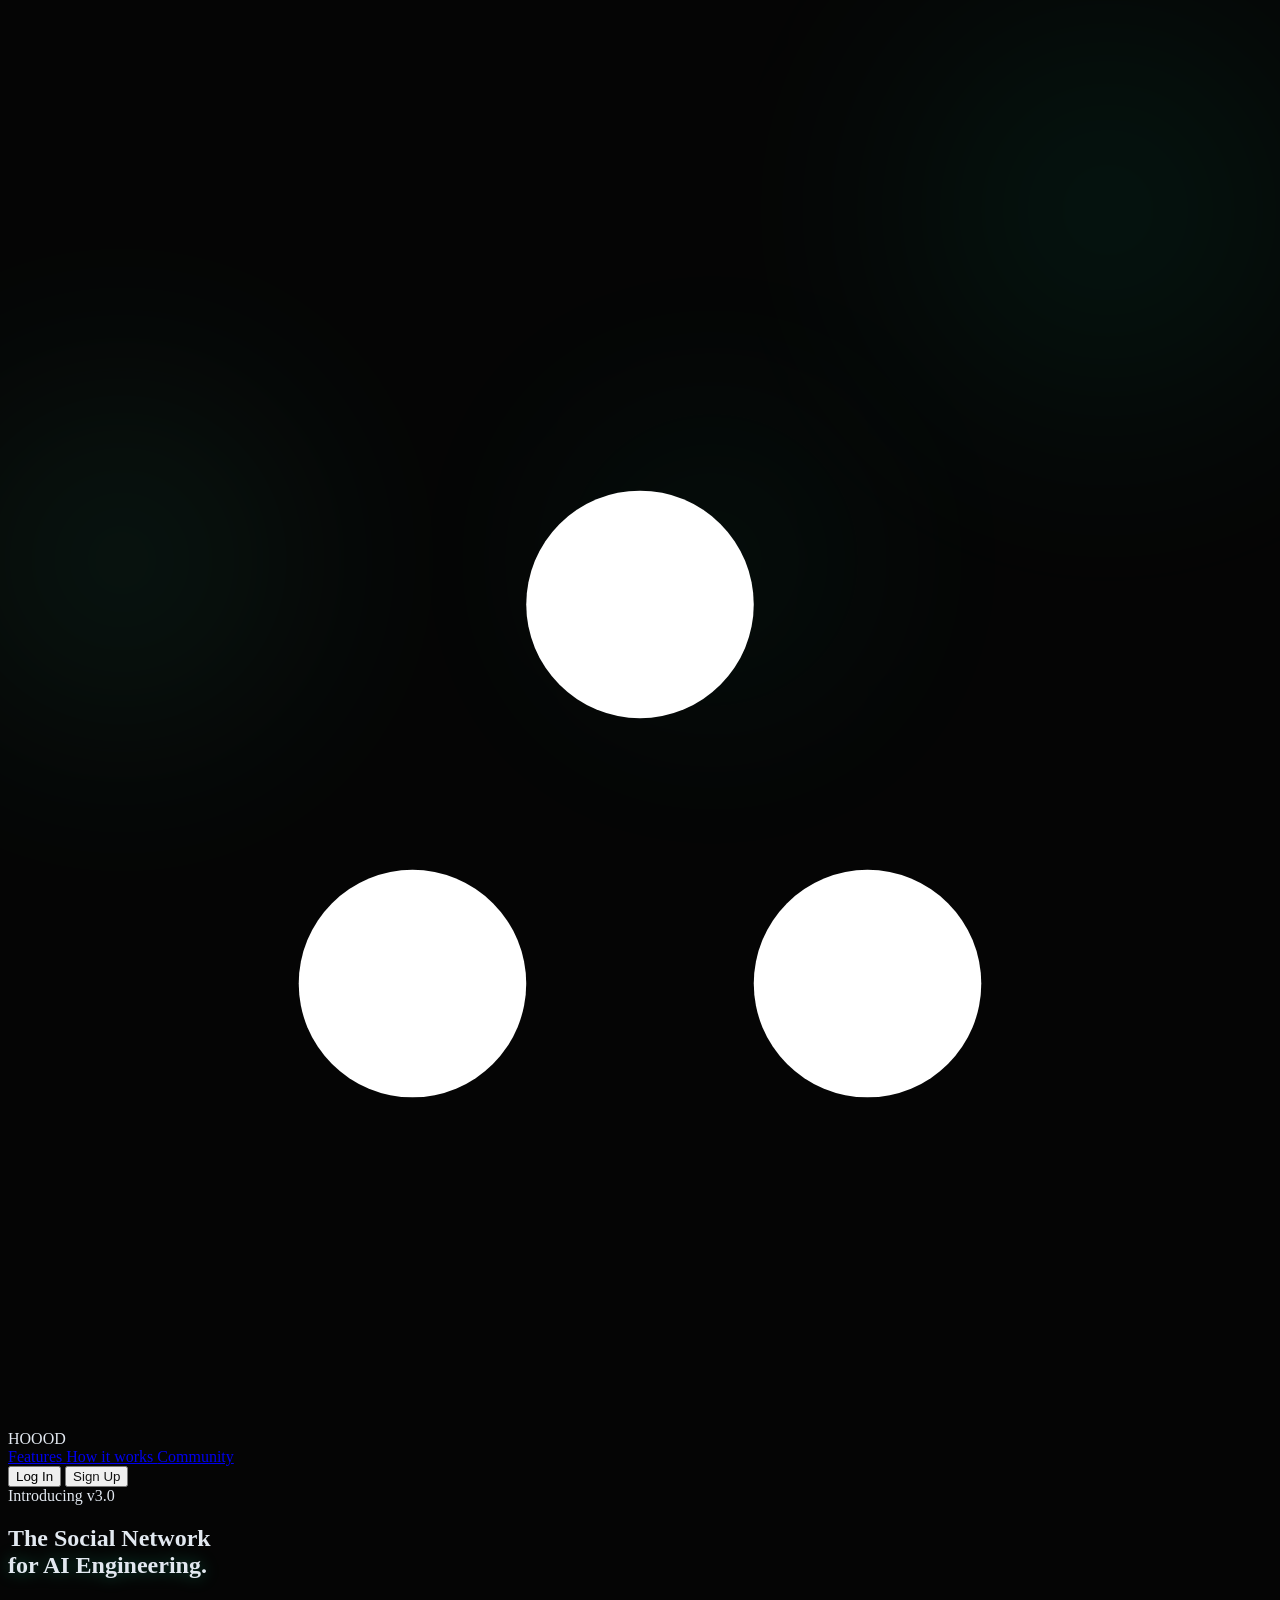
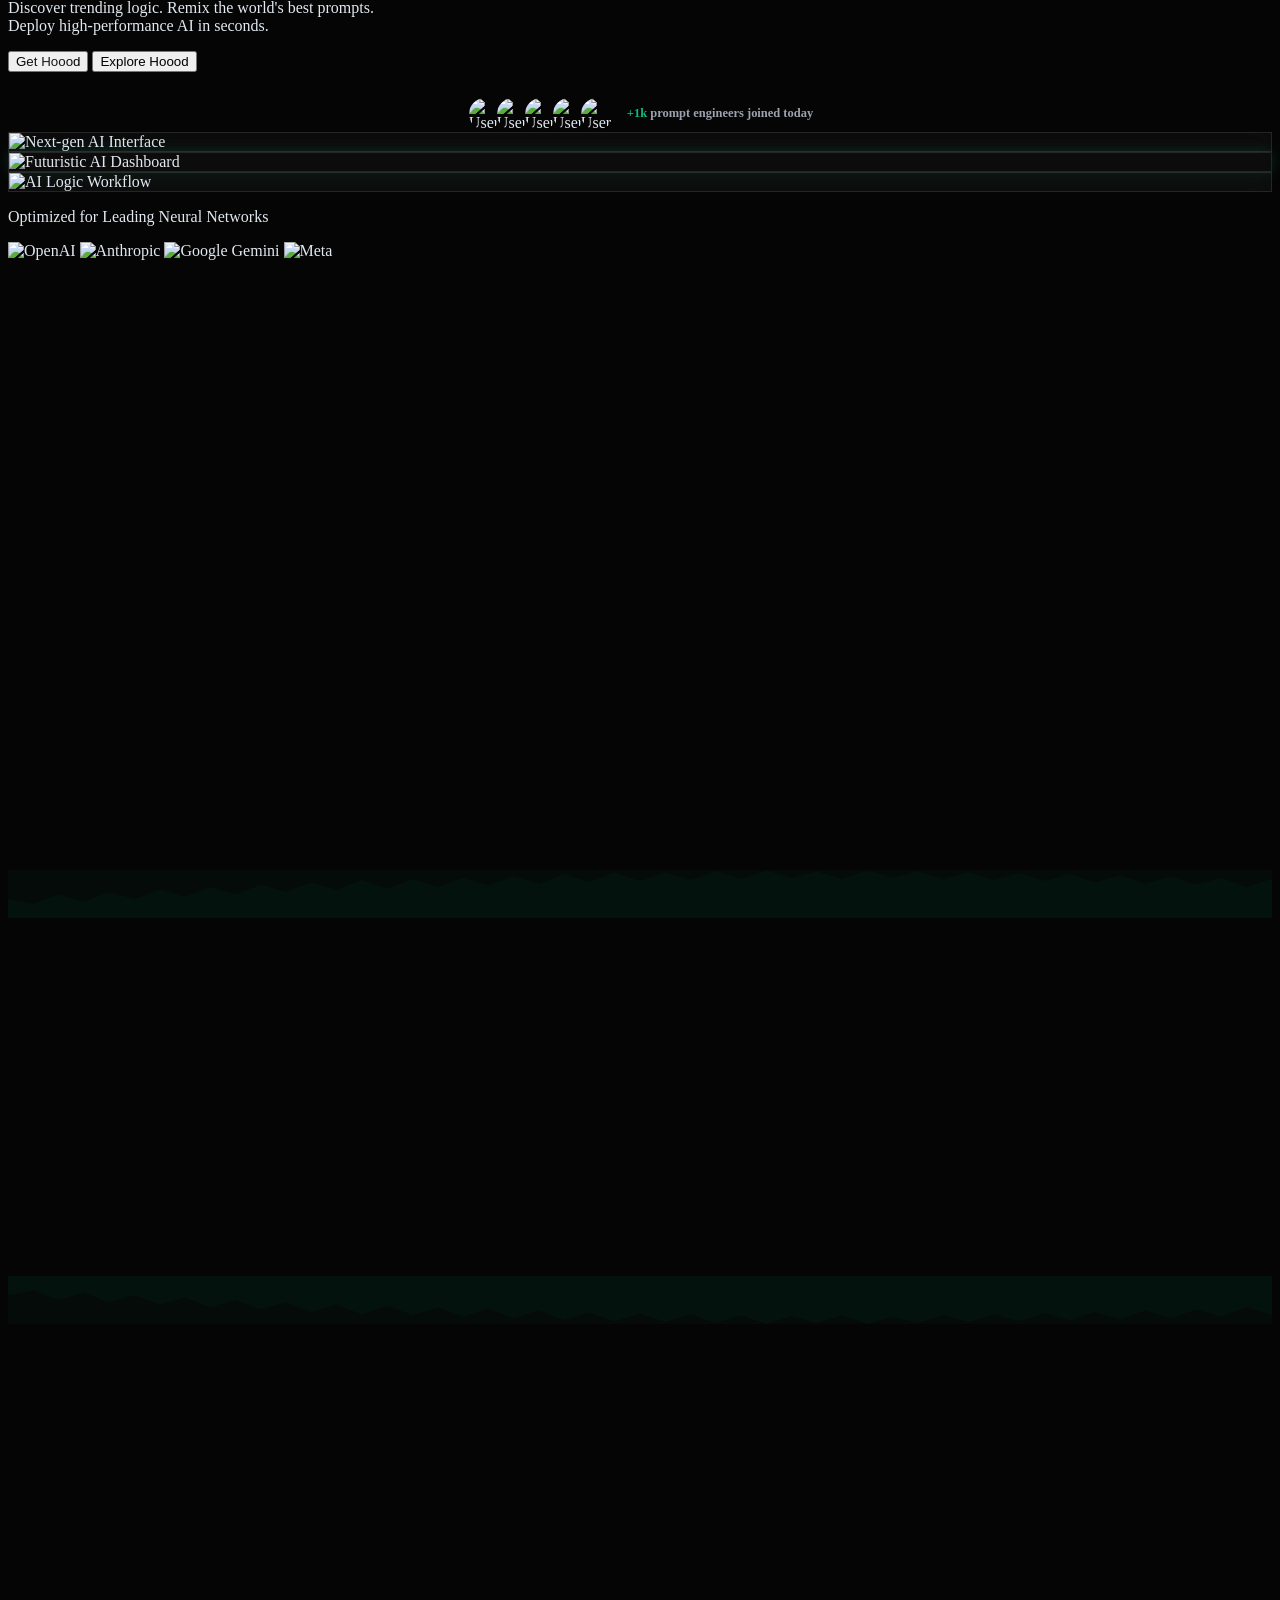
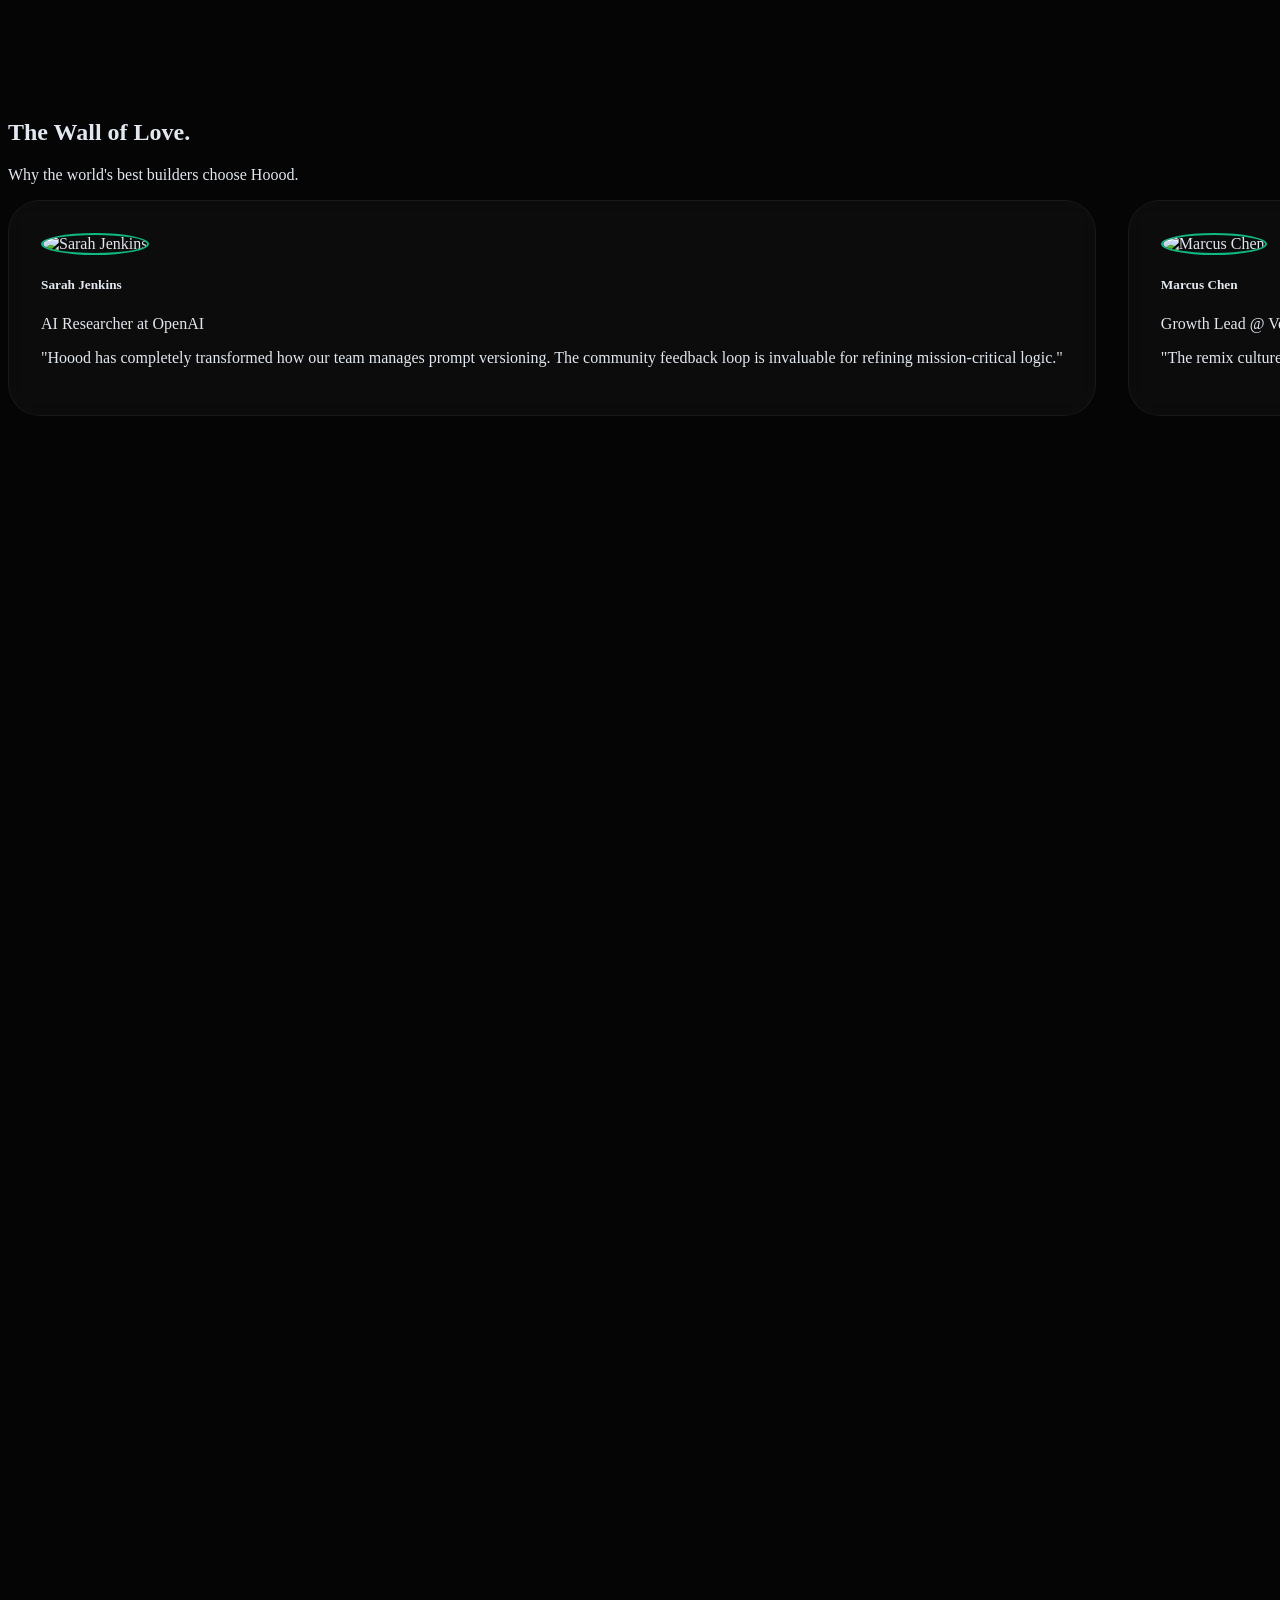
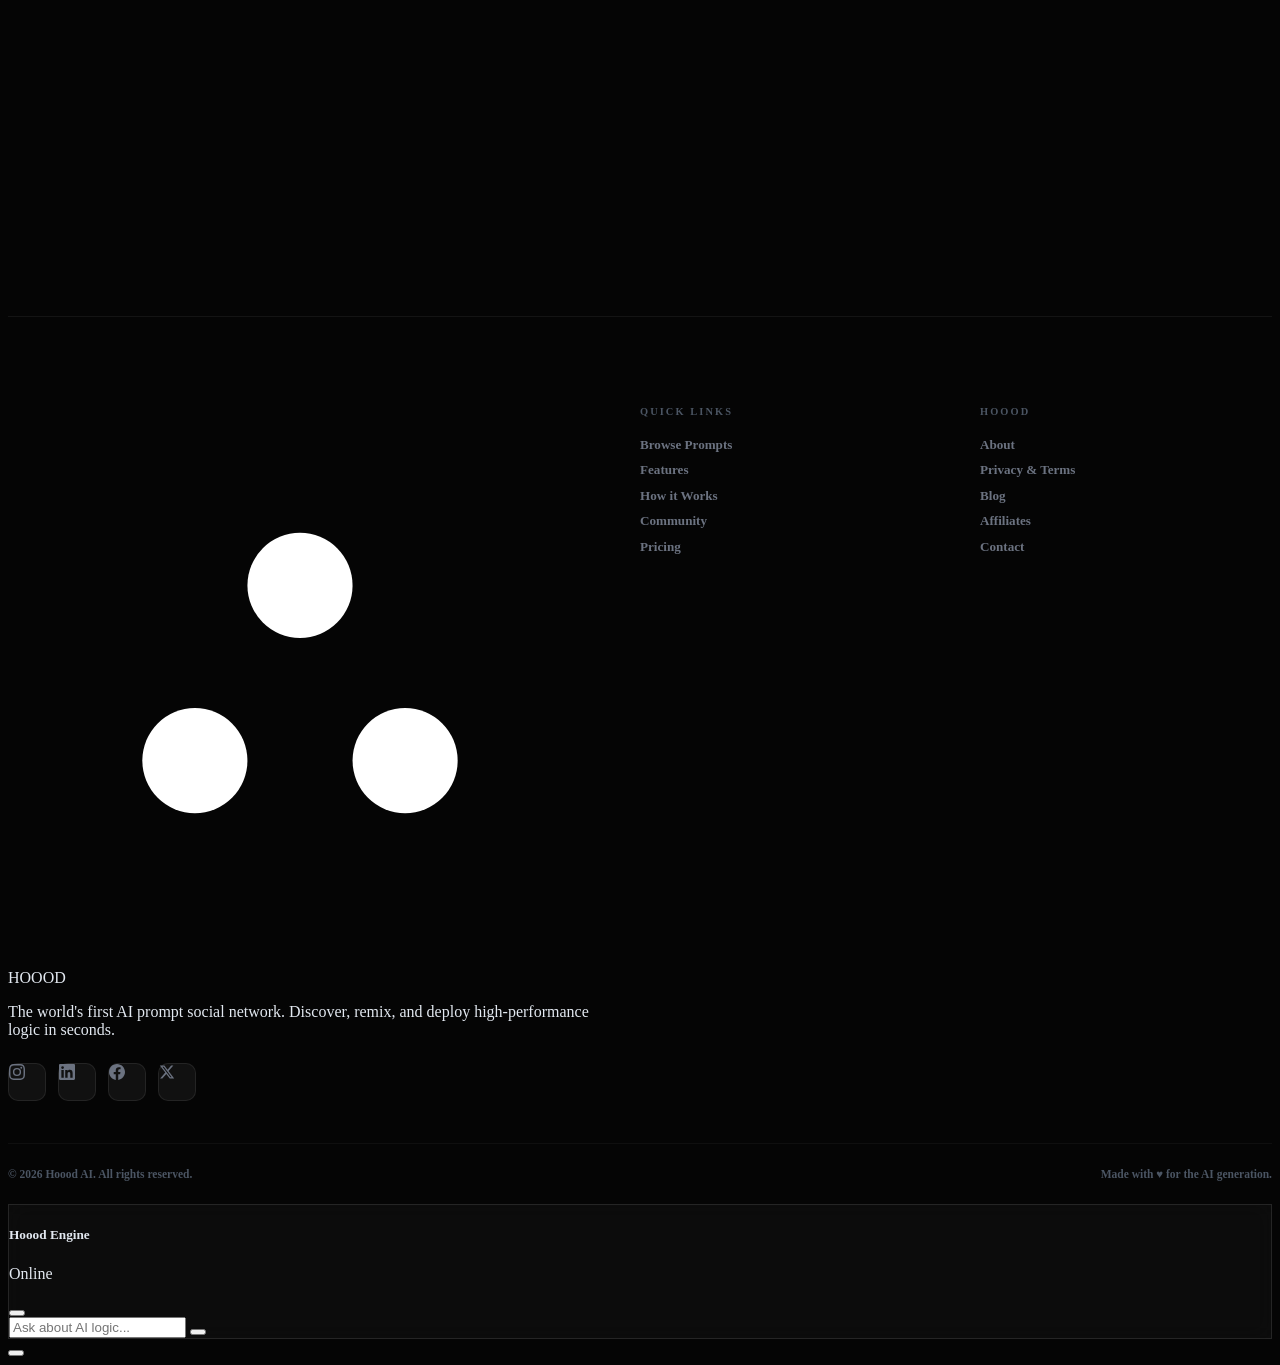
==== index.html @ ab8d0eac "Update Hoood landing page styles and layout" ====
<!DOCTYPE html>
<html lang="en">

<head>
    <meta charset="utf-8" />
    <meta content="width=device-width, initial-scale=1.0" name="viewport" />
    <title>Hoood | The Social Network for AI Prompts</title>
    <!-- SEO Meta Tags -->
    <meta name="description"
        content="Join the world's most intelligent social network for AI engineering. Discover, remix, and deploy high-performance prompts in seconds.">
    <meta name="keywords"
        content="AI, Prompt Engineering, Social Network, ChatGPT, Claude, Gemini, AI Prompts, Machine Learning">
    <meta name="author" content="Hoood AI">

    <!-- OpenGraph / Facebook -->
    <meta property="og:type" content="website">
    <meta property="og:url" content="https://hoood.ai/">
    <meta property="og:title" content="Hoood | The Social Network for AI Prompts">
    <meta property="og:description"
        content="Discover, remix, and deploy high-performance prompts in seconds. Join the elite circle of AI engineers.">
    <meta property="og:image"
        content="https://images.unsplash.com/photo-1639762681485-074b7f938ba0?auto=format&fit=crop&q=80&w=1200">

    <!-- Twitter -->
    <meta property="twitter:card" content="summary_large_image">
    <meta property="twitter:url" content="https://hoood.ai/">
    <meta property="twitter:title" content="Hoood | The Social Network for AI Prompts">
    <meta property="twitter:description"
        content="Discover, remix, and deploy high-performance prompts in seconds. Join the elite circle of AI engineers.">
    <meta property="twitter:image"
        content="https://images.unsplash.com/photo-1639762681485-074b7f938ba0?auto=format&fit=crop&q=80&w=1200">

    <!-- Tailwind CSS v3 CDN -->
    <script src="https://cdn.tailwindcss.com?plugins=forms,container-queries"></script>
    <script>
        tailwind.config = {
            theme: {
                extend: {
                    colors: {
                        brand: {
                            green: '#10b981', // More vibrant emerald green
                            light: '#f0fdf4',
                            dark: '#064e3b',
                            accent: '#34d399'
                        }
                    },
                    fontFamily: {
                        sans: ['Inter', 'sans-serif'],
                        display: ['Plus Jakarta Sans', 'sans-serif'],
                    },
                    animation: {
                        'fade-in-up': 'fadeInUp 0.8s ease-out forwards',
                        'float': 'float 6s ease-in-out infinite',
                        'scan': 'scan 3s linear infinite',
                    },
                    keyframes: {
                        fadeInUp: {
                            '0%': { opacity: '0', transform: 'translateY(20px)' },
                            '100%': { opacity: '1', transform: 'translateY(0)' },
                        },
                        float: {
                            '0%, 100%': { transform: 'translateY(0)' },
                            '50%': { transform: 'translateY(-20px)' },
                        },
                        scan: {
                            '0%': { top: '0%' },
                            '100%': { top: '100%' }
                        }
                    }
                }
            }
        }
    </script>

    <!-- Google Fonts -->
    <link rel="preconnect" href="https://fonts.googleapis.com">
    <link rel="preconnect" href="https://fonts.gstatic.com" crossorigin>
    <link
        href="https://fonts.googleapis.com/css2?family=Inter:wght@400;500;600&family=Plus+Jakarta+Sans:wght@700;800&display=swap"
        rel="stylesheet">

    <!-- Lucide Icons -->
    <script src="https://unpkg.com/lucide@latest"></script>

    <link rel="stylesheet" href="style.css">
</head>

<body class="bg-[#050505] text-gray-200 overflow-x-hidden selection:bg-brand-green/30">

    <!-- Neural Grid Background -->
    <canvas id="neural-grid" class="fixed top-0 left-0 w-full h-full -z-10 pointer-events-none opacity-40"></canvas>

    <!-- Aurora Atmosphere -->
    <div class="fixed top-0 left-0 w-full h-full -z-20 overflow-hidden pointer-events-none">
        <div class="blob blob-1"></div>
        <div class="blob blob-2"></div>
        <div class="blob blob-3"></div>
    </div>

    <!-- Scroll Progress -->
    <div id="scroll-progress" class="fixed top-0 left-0 h-1 bg-brand-green z-[100] transition-all duration-300 w-0">
    </div>

    <!-- Navigation -->
    <nav id="navbar" class="fixed top-0 w-full z-50 transition-all duration-500">
        <div class="max-w-7xl mx-auto px-6 h-20 flex items-center justify-between">
            <div class="flex items-center gap-3 group cursor-pointer">
                <div
                    class="w-11 h-11 bg-brand-green rounded-xl flex items-center justify-center shadow-lg shadow-brand-green/20 group-hover:scale-110 transition-all relative overflow-hidden">
                    <svg viewBox="0 0 100 100" class="w-full h-full p-2.5">
                        <rect width="100" height="100" rx="28" fill="transparent" />
                        <circle class="logo-dot dot-1" cx="50" cy="35" r="9" fill="white" />
                        <circle class="logo-dot dot-2" cx="32" cy="65" r="9" fill="white" />
                        <circle class="logo-dot dot-3" cx="68" cy="65" r="9" fill="white" />
                    </svg>
                </div>
                <span
                    class="font-black text-2xl tracking-tighter text-white font-display letter-spacing-[-0.05em] glitch-hover"
                    data-text="HOOOD">HOOOD</span>
            </div>

            <div class="hidden md:flex items-center gap-10 text-sm font-bold text-gray-400">
                <a class="hover:text-brand-green transition-all duration-300 relative group" href="#features">
                    Features
                    <span
                        class="absolute -bottom-1 left-1/2 -translate-x-1/2 w-0 h-0.5 bg-brand-green transition-all group-hover:w-full"></span>
                </a>
                <a class="hover:text-brand-green transition-all duration-300 relative group" href="#how-it-works">
                    How it works
                    <span
                        class="absolute -bottom-1 left-1/2 -translate-x-1/2 w-0 h-0.5 bg-brand-green transition-all group-hover:w-full"></span>
                </a>
                <a class="hover:text-brand-green transition-all duration-300 relative group" href="#audience">
                    Community
                    <span
                        class="absolute -bottom-1 left-1/2 -translate-x-1/2 w-0 h-0.5 bg-brand-green transition-all group-hover:w-full"></span>
                </a>
            </div>

            <div class="flex items-center gap-6">
                <button
                    class="hidden sm:block text-sm font-bold text-gray-300 hover:text-brand-green transition-colors">Log
                    In</button>
                <button aria-label="Sign Up for Hoood"
                    class="bg-brand-green text-white px-6 py-2.5 rounded-full text-xs font-black uppercase tracking-widest btn-premium hover:shadow-xl hover:shadow-brand-green/30 transition-all">
                    Sign Up
                </button>
            </div>
        </div>
    </nav>

    <main>
        <!-- Hero Section -->
        <section id="hero" class="relative pt-32 pb-20 lg:pt-48 lg:pb-32 overflow-hidden">
            <div class="max-w-6xl mx-auto px-6 text-center">
                <div
                    class="inline-flex items-center gap-2 px-5 py-2.5 rounded-full bg-brand-green/10 text-brand-green text-[10px] font-black uppercase tracking-[0.2em] mb-10 animate-fade-in-up border border-brand-green/20">
                    <span class="relative flex h-2 w-2">
                        <span
                            class="animate-ping absolute inline-flex h-full w-full rounded-full bg-brand-green opacity-75"></span>
                        <span class="relative inline-flex rounded-full h-2 w-2 bg-brand-green"></span>
                    </span>
                    Introducing v3.0
                </div>

                <h1
                    class="text-6xl md:text-[92px] font-black text-white mb-8 leading-[0.95] tracking-tighter font-display reveal-stagger">
                    The Social Network <br />
                    <span
                        class="text-transparent bg-clip-text bg-gradient-to-r from-brand-green via-emerald-400 to-brand-accent glow-text">for
                        AI Engineering.</span>
                </h1>

                <p class="text-gray-400 text-lg md:text-xl max-w-2xl mx-auto mb-12 leading-relaxed animate-fade-in-up font-medium"
                    style="animation-delay: 0.2s">
                    Discover trending logic. Remix the world's best prompts. <br class="hidden md:block" />
                    Deploy high-performance AI in seconds.
                </p>

                <div class="flex flex-col sm:flex-row items-center justify-center gap-5 animate-fade-in-up"
                    style="animation-delay: 0.3s">
                    <button
                        class="w-full sm:w-auto bg-brand-green text-white px-10 py-5 rounded-full text-lg font-black shadow-2xl shadow-brand-green/40 hover:bg-emerald-400 hover:-translate-y-1 transition-all btn-premium">
                        Get Hoood
                    </button>
                    <button
                        class="w-full sm:w-auto bg-white/5 backdrop-blur-md text-white border border-white/10 px-10 py-5 rounded-full text-lg font-black hover:bg-white/10 hover:-translate-y-1 transition-all">
                        Explore Hoood
                    </button>
                </div>

                <!-- Social Proof Strip -->
                <div class="social-proof-strip mb-20 animate-fade-in-up" style="animation-delay: 0.45s">
                    <div class="avatar-stack">
                        <img src="https://images.unsplash.com/photo-1570295999919-56ceb5ecca61?auto=format&fit=crop&q=80&w=80"
                            alt="User 1">
                        <img src="https://images.unsplash.com/photo-1607746882042-944635dfe10e?auto=format&fit=crop&q=80&w=80"
                            alt="User 2">
                        <img src="https://images.unsplash.com/photo-1580489944761-15a19d654956?auto=format&fit=crop&q=80&w=80"
                            alt="User 3">
                        <img src="https://images.unsplash.com/photo-1568602471122-7832951cc4c5?auto=format&fit=crop&q=80&w=80"
                            alt="User 4">
                        <img src="https://images.unsplash.com/photo-1472099645785-5658abf4ff4e?auto=format&fit=crop&q=80&w=80"
                            alt="User 5">
                    </div>
                    <span class="social-proof-text"><strong>+1k</strong> prompt engineers joined today</span>
                </div>

                <!-- Mockup Visuals -->
                <div class="relative mt-20 flex justify-center items-center gap-4 md:gap-16 animate-fade-in-up"
                    style="animation-delay: 0.4s">
                    <!-- Floating Phone 1 -->
                    <div class="absolute -top-10 -left-10 w-48 transform -rotate-12 animate-float"
                        style="animation-delay: 0.5s">
                        <div
                            class="p-2 bg-[#0a0a0a] rounded-[2.5rem] shadow-2xl border border-white/5 futuristic-card overflow-hidden">
                            <img alt="Next-gen AI Interface"
                                class="rounded-[2rem] w-full aspect-[9/19] object-cover opacity-90"
                                src="https://images.unsplash.com/photo-1607252650355-f7fd0460ccdb?auto=format&fit=crop&q=80&w=400" />
                        </div>
                    </div>

                    <!-- Center AI Interface -->
                    <div class="relative w-full aspect-square max-w-[500px] mx-auto group z-20">
                        <div
                            class="absolute -inset-10 bg-brand-green/10 rounded-full blur-[80px] group-hover:bg-brand-green/20 transition-all duration-700">
                        </div>
                        <div
                            class="relative h-full p-4 bg-[#0a0a0a] rounded-[4rem] shadow-2xl border-2 border-white/10 futuristic-card overflow-hidden glow-border">
                            <img alt="Futuristic AI Dashboard" class="w-full h-full object-cover rounded-[3.2rem]"
                                src="https://images.unsplash.com/photo-1677442135703-1787eea5ce01?auto=format&fit=crop&q=80&w=800" />
                            <!-- Scanning Line -->
                            <div
                                class="absolute top-0 left-0 w-full h-1 bg-brand-green/50 blur-sm animate-scan pointer-events-none">
                            </div>
                        </div>
                    </div>

                    <!-- Floating Phone 2 -->
                    <div class="absolute -bottom-10 -right-10 w-48 transform rotate-12 animate-float">
                        <div
                            class="p-2 bg-[#0a0a0a] rounded-[2.5rem] shadow-2xl border border-white/5 futuristic-card overflow-hidden">
                            <img alt="AI Logic Workflow"
                                class="rounded-[2rem] w-full aspect-[9/19] object-cover opacity-90"
                                src="https://images.unsplash.com/photo-1531297484001-80022131f5a1?auto=format&fit=crop&q=80&w=400" />
                        </div>
                    </div>
                </div>
            </div>
        </section>

        <!-- Supported Models Logo Strip -->
        <section class="py-12 border-y border-white/5 bg-white/[0.02] overflow-hidden">
            <div class="max-w-7xl mx-auto px-6">
                <p class="text-center text-gray-500 text-[10px] font-black uppercase tracking-[0.4em] mb-10">Optimized
                    for Leading Neural Networks</p>
                <div
                    class="flex flex-wrap justify-center items-center gap-12 md:gap-24 opacity-60 hover:opacity-100 transition-opacity duration-700">
                    <img src="https://upload.wikimedia.org/wikipedia/commons/4/4d/OpenAI_Logo.svg" alt="OpenAI"
                        class="h-6 brightness-0 invert">
                    <img src="https://upload.wikimedia.org/wikipedia/commons/7/7b/Anthropic_logo.svg" alt="Anthropic"
                        class="h-6 brightness-0 invert">
                    <img src="https://upload.wikimedia.org/wikipedia/commons/8/8a/Google_Gemini_logo.svg"
                        alt="Google Gemini" class="h-6 brightness-0 invert">
                    <img src="https://upload.wikimedia.org/wikipedia/commons/7/7b/Meta_Platforms_Inc._logo.svg"
                        alt="Meta" class="h-6 brightness-0 invert">
                </div>
            </div>
        </section>

        <!-- =====================================================
             A Better Way to Work with AI — RESTORED from Image 2
             ===================================================== -->
        <section class="better-way-section" id="better-way">
            <div class="max-w-7xl mx-auto px-6">
                <div class="grid grid-cols-1 lg:grid-cols-2 gap-16 items-center">
                    <!-- Left: Text -->
                    <div class="reveal">
                        <div
                            class="inline-block text-brand-green font-black uppercase tracking-[0.2em] text-[10px] mb-6 px-3 py-1 bg-brand-green/10 rounded-full border border-brand-green/20">
                            A Better Way
                        </div>
                        <h2
                            class="text-4xl md:text-5xl font-black text-white mb-8 leading-tight tracking-tighter font-display">
                            A Better Way to<br><span class="text-brand-green">Work with AI</span>
                        </h2>
                        <p class="text-gray-300 leading-relaxed text-lg mb-6 font-medium">
                            Hoood is a curated prompt library platform that's different under the hood. All prompts are
                            tested, structured, and immediately compatible with leading AI tools — so you get results
                            from day one.
                        </p>
                        <p class="text-gray-400 leading-relaxed text-base mb-8">
                            Bringing this together, Hoood pulls the best prompt structures and outputs together,
                            allowing you to hit the ground running. AI first. Outputs first. Works with ChatGPT, Claude
                            GPT and Gemini to give you unbelievable AI outputs.
                        </p>
                        <div class="flex items-center gap-4 flex-wrap">
                            <span class="inline-flex items-center gap-2 text-sm text-gray-400 font-semibold">
                                <span class="w-2 h-2 bg-brand-green rounded-full"></span> ChatGPT Compatible
                            </span>
                            <span class="inline-flex items-center gap-2 text-sm text-gray-400 font-semibold">
                                <span class="w-2 h-2 bg-brand-green rounded-full"></span> Claude Ready
                            </span>
                            <span class="inline-flex items-center gap-2 text-sm text-gray-400 font-semibold">
                                <span class="w-2 h-2 bg-brand-green rounded-full"></span> Gemini Optimised
                            </span>
                        </div>
                    </div>
                    <!-- Right: Phone Mockup Showcase -->
                    <div class="reveal phone-showcase justify-center">
                        <div class="phone-frame animate-float" style="animation-delay: 0.2s">
                            <img src="https://images.unsplash.com/photo-1607252650355-f7fd0460ccdb?auto=format&fit=crop&q=80&w=400"
                                alt="Hoood App Interface">
                        </div>
                        <div class="phone-frame phone-frame-large animate-float" style="animation-delay: 0s">
                            <img src="https://images.unsplash.com/photo-1677442135703-1787eea5ce01?auto=format&fit=crop&q=80&w=400"
                                alt="Hoood Prompt Feed">
                        </div>
                    </div>
                </div>
            </div>
        </section>

        <!-- =====================================================
             Designed for Flow — RESTORED from Image 2
             ===================================================== -->
        <section class="flow-section" id="flow">
            <div class="max-w-7xl mx-auto px-6">
                <div class="text-center mb-10 reveal">
                    <div
                        class="inline-block text-brand-green font-black uppercase tracking-[0.2em] text-[10px] mb-4 px-3 py-1 bg-brand-green/10 rounded-full border border-brand-green/20">
                        Three Simple Steps
                    </div>
                    <h2 class="text-4xl md:text-6xl font-black text-white tracking-tighter font-display">
                        Designed for <span class="text-brand-green">Flow</span>
                    </h2>
                </div>
                <!-- Torn paper top edge -->
                <div class="torn-divider"></div>
                <!-- 3-Column Step Grid -->
                <div class="flow-grid reveal">
                    <div class="flow-step">
                        <span class="flow-step-number">Step 1 – Discover</span>
                        <div class="flow-step-label">Start Here</div>
                        <h3 class="flow-step-title">Explore prompts</h3>
                        <p class="flow-step-desc">Find high-performance, ready-to-use AI prompts built by top creators.
                            Browse by use case, model, or trending category.</p>
                    </div>
                    <div class="flow-step">
                        <span class="flow-step-number">Step 2 – Entry</span>
                        <div class="flow-step-label">Make It Yours</div>
                        <h3 class="flow-step-title">Adapt with confidence</h3>
                        <p class="flow-step-desc">Prompt adapts through real world results. Already tested, so you can
                            adapt with confidence and get consistent, quality outputs.</p>
                    </div>
                    <div class="flow-step">
                        <span class="flow-step-number">Step 3 – Boost</span>
                        <div class="flow-step-label">Deploy Fast</div>
                        <h3 class="flow-step-title">Use Instantly</h3>
                        <p class="flow-step-desc">Paste into any AI and get results immediately. No setup, no trial and
                            error — just plug in and see the difference right away.</p>
                    </div>
                </div>
                <!-- Torn paper bottom edge -->
                <div class="torn-divider" style="transform: rotateX(180deg)"></div>
            </div>
        </section>


        <div class="bg-brand-green/5 border-b border-white/5 py-4 overflow-hidden relative">
            <div class="flex whitespace-nowrap animate-marquee" id="live-ticker">
                <!-- Ticker items will be injected by JS -->
            </div>
        </div>

        <!-- Interactive Terminal Showcase -->
        <section id="terminal-showcase" class="py-20 relative overflow-hidden">
            <div class="max-w-4xl mx-auto px-6">
                <div class="terminal-window reveal">
                    <div class="terminal-header">
                        <div class="terminal-dot bg-red-500/80"></div>
                        <div class="terminal-dot bg-yellow-500/80"></div>
                        <div class="terminal-dot bg-green-500/80"></div>
                        <span class="ml-4 text-[10px] uppercase tracking-widest text-gray-500 font-bold">hoood-engine
                            --v3.0</span>
                    </div>
                    <div class="terminal-body bg-[#0a0a0a]">
                        <div id="terminal-content">
                            <div class="mb-4">
                                <span class="prompt-text">hoood@logic:~$</span> <span class="text-white">fetch-trending
                                    --remix</span>
                            </div>
                            <div class="text-gray-400 mb-2">Analyzing global logic trends...</div>
                            <div class="text-brand-green mb-4">✓ Found: "Recursive Reasoner v4" (+84% efficiency)</div>
                            <div class="mb-4">
                                <span class="prompt-text">hoood@logic:~$</span> <span id="typing-text"
                                    class="text-white"></span><span class="typing-cursor"></span>
                            </div>
                        </div>
                    </div>
                </div>
                <div class="mt-12 text-center reveal">
                    <p class="text-gray-400 text-sm uppercase tracking-[0.3em] font-black">Real-time Prompt Engineering
                    </p>
                </div>
            </div>
        </section>

        <!-- Trending Prompts Section (Scroll Stack) -->
        <section id="trending-prompts" class="py-32 relative">
            <div class="max-w-7xl mx-auto px-6">
                <div class="mb-24 reveal text-center">
                    <div
                        class="inline-flex items-center gap-2 px-3 py-1 rounded-full bg-brand-green/10 text-brand-green text-[10px] font-black uppercase tracking-widest mb-6 border border-brand-green/20">
                        Live Library
                    </div>
                    <h2 class="text-4xl md:text-7xl font-black text-white leading-tight tracking-tighter font-display">
                        Trending <span class="text-brand-green">Logic.</span>
                    </h2>
                </div>

                <div class="scroll-stack-container relative">
                    <!-- Prompt Card 1 -->
                    <div class="scroll-stack-card futuristic-card reveal">
                        <div class="flex justify-between items-start mb-6">
                            <span class="prompt-tag">Reasoning</span>
                            <div class="flex items-center gap-1 text-gray-500 font-bold text-[10px]">
                                <i data-lucide="heart" class="w-3 h-3 text-red-500 fill-red-500"></i> 2.4k
                            </div>
                        </div>
                        <h4 class="text-2xl font-bold text-white mb-4">Recursive Thinker v4</h4>
                        <p class="text-gray-400 text-lg leading-relaxed mb-8 italic">"Chain-of-thought architecture
                            optimized for complex coding challenges and system design..."</p>
                        <div class="flex items-center gap-3 pt-6 border-t border-white/5">
                            <img src="https://images.unsplash.com/photo-1568602471122-7832951cc4c5?auto=format&fit=crop&q=80&w=150"
                                alt="@arch-vision" class="w-10 h-10 rounded-full border border-white/10 object-cover">
                            <div>
                                <p class="text-white text-xs font-black uppercase">@arch-vision</p>
                                <p class="text-gray-600 text-[10px]">Senior Prompt Engineer</p>
                            </div>
                        </div>
                    </div>

                    <!-- Prompt Card 2 -->
                    <div class="scroll-stack-card futuristic-card reveal">
                        <div class="flex justify-between items-start mb-6">
                            <span class="prompt-tag">Creative</span>
                            <div class="flex items-center gap-1 text-gray-500 font-bold text-[10px]">
                                <i data-lucide="heart" class="w-3 h-3"></i> 1.8k
                            </div>
                        </div>
                        <h4 class="text-2xl font-bold text-white mb-4">World Builder Pro</h4>
                        <p class="text-gray-400 text-lg leading-relaxed mb-8 italic">"Framework for deep narrative
                            generation with consistent character arcs and lore..."</p>
                        <div class="flex items-center gap-3 pt-6 border-t border-white/5">
                            <img src="https://images.unsplash.com/photo-1544005313-94ddf0286df2?auto=format&fit=crop&q=80&w=150"
                                alt="@nova-dust" class="w-10 h-10 rounded-full border border-white/10 object-cover">
                            <div>
                                <p class="text-white text-xs font-black uppercase">@nova-dust</p>
                                <p class="text-gray-600 text-[10px]">Content Creator</p>
                            </div>
                        </div>
                    </div>

                    <!-- Prompt Card 3 -->
                    <div class="scroll-stack-card futuristic-card reveal">
                        <div class="flex justify-between items-start mb-6">
                            <span class="prompt-tag">Efficiency</span>
                            <div class="flex items-center gap-1 text-gray-500 font-bold text-[10px]">
                                <i data-lucide="heart" class="w-3 h-3"></i> 3.1k
                            </div>
                        </div>
                        <h4 class="text-2xl font-bold text-white mb-4">Python Optimizer</h4>
                        <p class="text-gray-400 text-lg leading-relaxed mb-8 italic">"Analyzes legacy Python code and
                            suggests refactors with O(n) complexity focus..."</p>
                        <div class="flex items-center gap-3 pt-6 border-t border-white/5">
                            <img src="https://images.unsplash.com/photo-1507003211169-0a1dd7228f2d?auto=format&fit=crop&q=80&w=150"
                                alt="@debug-demon" class="w-10 h-10 rounded-full border border-white/10 object-cover">
                            <div>
                                <p class="text-white text-xs font-black uppercase">@debug-demon</p>
                                <p class="text-gray-600 text-[10px]">Staff Engineer</p>
                            </div>
                        </div>
                    </div>
                </div>
            </div>
        </section>

        <!-- Value Prop -->
        <section id="value-prop" class="py-32 bg-transparent overflow-hidden">
            <div class="max-w-7xl mx-auto px-6">
                <div class="grid grid-cols-1 lg:grid-cols-2 items-center gap-24">
                    <div class="reveal">
                        <div
                            class="inline-block text-brand-green font-black uppercase tracking-[0.2em] text-[10px] mb-6 px-3 py-1 bg-brand-green/10 rounded-full border border-brand-green/20">
                            What
                            is Hoood</div>
                        <h2
                            class="text-4xl md:text-6xl font-black text-white mb-8 leading-[1.1] tracking-tighter font-display">
                            The Easiest way to <br /> <span class="text-brand-green">use AI.</span></h2>
                        <p class="text-gray-300 leading-relaxed text-xl mb-8 font-medium">
                            "Hoood is a simple library of high-quality prompts that work instantly. We've done the
                            testing so you don't have to."
                        </p>
                        <p class="text-gray-400 leading-relaxed text-lg">
                            It removes the difficulty of starting from a blank screen by offering ready-made prompts
                            that already work with tools like ChatGPT, Claude, and Gemini.
                        </p>
                    </div>

                    <div class="relative reveal">
                        <div
                            class="aspect-square bg-white/5 rounded-[4rem] border border-white/10 flex items-center justify-center overflow-hidden futuristic-card shadow-2xl">
                            <!-- Animated Pattern -->
                            <div class="absolute inset-0 opacity-10"
                                style="background-image: radial-gradient(#10b981 1.5px, transparent 0); background-size: 32px 32px;">
                            </div>

                            <div class="relative w-full h-full p-4">
                                <img src="https://images.unsplash.com/photo-1676299081847-824916de030a?auto=format&fit=crop&q=80&w=800"
                                    alt="Futuristic AI Interface"
                                    class="w-full h-full object-cover rounded-[2.5rem] opacity-80 shadow-2xl">
                                <div
                                    class="absolute inset-0 bg-brand-green/10 rounded-[2.5rem] mix-blend-overlay pointer-events-none">
                                </div>
                            </div>
                        </div>

                        <!-- Floating Cards for Depth -->
                        <div
                            class="absolute -top-10 -right-10 w-48 h-48 bg-[#0a0a0a] shadow-2xl rounded-3xl p-6 border border-white/10 hidden md:block animate-float futuristic-card">
                            <div class="w-full h-2.5 bg-white/5 rounded-full mb-4"></div>
                            <div class="w-3/4 h-2.5 bg-white/5 rounded-full mb-4"></div>
                            <div class="w-1/2 h-2.5 bg-brand-green/30 rounded-full"></div>
                        </div>
                    </div>
                </div>
            </div>
        </section>

        <!-- How It Works (Animated Stepper) -->
        <section id="how-it-works" class="py-32 bg-transparent relative">
            <div class="max-w-5xl mx-auto px-6">
                <div class="text-center mb-16 reveal">
                    <h2 class="text-4xl md:text-6xl font-black text-white mb-6 font-display">How it works</h2>
                    <p class="text-gray-400 text-xl font-medium">Three simple steps to better AI results.</p>
                </div>

                <div class="stepper-wrapper reveal">
                    <!-- Step Indicators -->
                    <div class="stepper-indicators mb-12 flex justify-between relative">
                        <div class="stepper-line">
                            <div class="stepper-line-fill"></div>
                        </div>
                        <div class="step-indicator active" data-step="0" role="button" aria-label="Step 1: Discover">
                            <div class="step-dot"></div>
                            <span class="step-label">Discover</span>
                        </div>
                        <div class="step-indicator" data-step="1" role="button" aria-label="Step 2: Remix">
                            <div class="step-dot"></div>
                            <span class="step-label">Remix</span>
                        </div>
                        <div class="step-indicator" data-step="2" role="button" aria-label="Step 3: Deploy">
                            <div class="step-dot"></div>
                            <span class="step-label">Deploy</span>
                        </div>
                    </div>

                    <!-- Step Content -->
                    <div class="stepper-content-outer">
                        <div class="stepper-content-inner" id="stepper-track">
                            <!-- Step 1 Content -->
                            <div class="step-pane active" data-step="0">
                                <div class="grid grid-cols-1 md:grid-cols-2 gap-12 items-center">
                                    <div class="text-left">
                                        <h3 class="text-3xl font-black mb-6 text-white">Find Master Logic</h3>
                                        <p class="text-gray-400 text-lg leading-relaxed mb-8">
                                            Find high-performance prompts from a global network of AI engineers and
                                            creators.
                                            Browse by model, use case, or popularity.
                                        </p>
                                        <ul class="space-y-4 text-gray-300">
                                            <li class="flex items-center gap-3">
                                                <i data-lucide="check-circle" class="w-5 h-5 text-brand-green"></i>
                                                Verified prompt performance
                                            </li>
                                            <li class="flex items-center gap-3">
                                                <i data-lucide="check-circle" class="w-5 h-5 text-brand-green"></i>
                                                Cross-model optimization
                                            </li>
                                        </ul>
                                    </div>
                                    <div class="relative group cursor-pointer" onclick="openFolder()" role="button"
                                        aria-label="Open Interactive Logic Folder">
                                        <!-- Interactive Folder Component Placeholder -->
                                        <div class="folder-component" id="main-folder">
                                            <div class="folder-back"></div>
                                            <div class="folder-papers">
                                                <div class="folder-paper paper-3"><code>// prompt v1.0</code></div>
                                                <div class="folder-paper paper-2"><code>// logic v2.1</code></div>
                                                <div class="folder-paper paper-1"><code>// final v3.0</code></div>
                                            </div>
                                            <div class="folder-front">
                                                <div class="folder-label">LOGIC_REPO</div>
                                            </div>
                                        </div>
                                    </div>
                                </div>
                            </div>

                            <!-- Step 2 Content -->
                            <div class="step-pane" data-step="1">
                                <div class="grid grid-cols-1 md:grid-cols-2 gap-12 items-center">
                                    <div class="text-left">
                                        <h3 class="text-3xl font-black mb-6 text-white">Iterate & Improve</h3>
                                        <p class="text-gray-400 text-lg leading-relaxed mb-8">
                                            Build on existing logic. Iterate, improve, and share your optimized versions
                                            seamlessly.
                                            Our visual editor makes logic branching intuitive.
                                        </p>
                                        <div
                                            class="p-6 bg-white/5 rounded-2xl border border-white/10 font-mono text-xs text-brand-green">
                                            <div class="flex items-center gap-2 mb-2">
                                                <span class="w-2 h-2 rounded-full bg-yellow-500"></span>
                                                <span>branching from @arch-vision/recursive-thinker</span>
                                            </div>
                                            <div class="pl-4 border-l border-white/10">
                                                &gt; git remix --target core --optimization speed<br>
                                                &gt; analyzing neural connections...<br>
                                                &gt; performance boost: +24% detected
                                            </div>
                                        </div>
                                    </div>
                                    <div
                                        class="aspect-video bg-[#0a0a0a] rounded-[2rem] glow-border overflow-hidden relative">
                                        <img src="https://images.unsplash.com/photo-1555066931-4365d14bab8c?auto=format&fit=crop&q=80&w=400"
                                            alt="Remix" class="w-full h-full object-cover opacity-60">
                                        <div class="absolute inset-0 flex items-center justify-center">
                                            <div
                                                class="w-20 h-20 bg-brand-green/20 rounded-full flex items-center justify-center backdrop-blur-md border border-brand-green/50 animate-pulse">
                                                <i data-lucide="git-branch" class="w-8 h-8 text-brand-green"></i>
                                            </div>
                                        </div>
                                    </div>
                                </div>
                            </div>

                            <!-- Step 3 Content -->
                            <div class="step-pane" data-step="2">
                                <div class="grid grid-cols-1 md:grid-cols-2 gap-12 items-center">
                                    <div class="text-left">
                                        <h3 class="text-3xl font-black mb-6 text-white">Instant Deployment</h3>
                                        <p class="text-gray-400 text-lg leading-relaxed mb-8">
                                            One tap to deploy to any AI model. Perfect results every time, backed by
                                            social proof
                                            and real-time analytics.
                                        </p>
                                        <button
                                            class="bg-brand-green text-white px-8 py-4 rounded-xl font-bold flex items-center gap-2 btn-premium">
                                            <i data-lucide="zap" class="w-4 h-4"></i>
                                            Deploy to Production
                                        </button>
                                    </div>
                                    <div class="aspect-video bg-[#0a0a0a] rounded-[2rem] glow-border overflow-hidden">
                                        <img src="https://images.unsplash.com/photo-1518770660439-4636190af475?auto=format&fit=crop&q=80&w=400"
                                            alt="Deploy" class="w-full h-full object-cover opacity-60">
                                    </div>
                                </div>
                            </div>
                        </div>
                    </div>

                    <!-- Stepper Controls -->
                    <div class="stepper-controls mt-12 flex justify-between items-center">
                        <button aria-label="Previous Step"
                            class="px-8 py-3 rounded-full text-gray-500 font-bold hover:text-white transition-all opacity-50 cursor-not-allowed"
                            id="step-prev">
                            <i data-lucide="arrow-left" class="w-4 h-4 inline mr-2"></i> Back
                        </button>
                        <div class="flex gap-4">
                            <button aria-label="Next Step"
                                class="bg-white/10 hover:bg-white/20 text-white px-10 py-3 rounded-full font-bold transition-all"
                                id="step-next">
                                Continue <i data-lucide="arrow-right" class="w-4 h-4 inline ml-2"></i>
                            </button>
                        </div>
                    </div>
                </div>
            </div>
        </section>

        <!-- Features — RESTORED: 2×2 grid + mini-testimonials (Image 2) -->
        <section id="features" class="py-32 bg-transparent">
            <div class="max-w-5xl mx-auto px-6">
                <h2
                    class="text-4xl md:text-6xl font-black text-white text-center mb-4 tracking-tight font-display reveal">
                    Why Hoood Feels Different?</h2>
                <p class="text-center text-gray-400 text-lg mb-16 reveal font-medium">You don't need to be a prompt
                    expert to get results.</p>

                <!-- 2×2 Feature Grid -->
                <div class="feature-grid-2x2 reveal">
                    <!-- Card 1: AI Curated -->
                    <div class="feature-card-compact">
                        <div class="flex items-center gap-3">
                            <div class="fc-dot"></div>
                            <h4>AI</h4>
                        </div>
                        <p class="flow-step-label" style="margin-bottom:0.25rem">Curated by real creators</p>
                        <p>Browse prompts built and tested by professionals. No fluff — every prompt in our library
                            actually hits the mark.</p>
                    </div>
                    <!-- Card 2: Early Creativity -->
                    <div class="feature-card-compact">
                        <div class="flex items-center gap-3">
                            <div class="fc-dot"></div>
                            <h4>Designed for Early Creativity</h4>
                        </div>
                        <p class="flow-step-label" style="margin-bottom:0.25rem">Designed for Early Creativity</p>
                        <p>Prompts brought together that truly take you from knowing nothing about prompting to getting
                            incredible responses instantly.</p>
                    </div>
                    <!-- Card 3: Distraction Free -->
                    <div class="feature-card-compact">
                        <div class="flex items-center gap-3">
                            <div class="fc-dot"></div>
                            <h4>Distraction Free</h4>
                        </div>
                        <p class="flow-step-label" style="margin-bottom:0.25rem">Clarity, not overwhelm</p>
                        <p>Don't lose Creative time. Copy. paste and Create. Just a clean, no-nonsense library you can
                            use every day.</p>
                    </div>
                    <!-- Card 4: Beginner Friendly -->
                    <div class="feature-card-compact">
                        <div class="flex items-center gap-3">
                            <div class="fc-dot"></div>
                            <h4>Beginner Friendly</h4>
                        </div>
                        <p class="flow-step-label" style="margin-bottom:0.25rem">No prior experience needed</p>
                        <p>Designed for people who want real results, but aren't prompt engineers. You don't have to be
                            an expert to start creating.</p>
                    </div>
                </div>

                <!-- Mini Testimonials — RESTORED from Image 2 -->
                <div class="mini-testimonials-row reveal">
                    <div class="mini-testimonial">
                        <div class="mt-header">
                            <img src="https://images.unsplash.com/photo-1607746882042-944635dfe10e?auto=format&fit=crop&q=80&w=80"
                                alt="Robin M">
                            <div>
                                <div class="mt-name">Robin M.</div>
                                <div class="mt-role">Creator</div>
                            </div>
                        </div>
                        <p>"Hoood completely changed how I use ChatGPT. I was struggling to get useful answers — now
                            every prompt just works."</p>
                    </div>
                    <div class="mini-testimonial">
                        <div class="mt-header">
                            <img src="https://images.unsplash.com/photo-1573496359142-b8d87734a5a2?auto=format&fit=crop&q=80&w=80"
                                alt="Mary Lil">
                            <div>
                                <div class="mt-name">Mary Lil</div>
                                <div class="mt-role">Student</div>
                            </div>
                        </div>
                        <p>"I was always starting from scratch and getting terrible AI outputs. With Hoood it's already
                            fine-tuned so you can find it hits the ideas."</p>
                    </div>
                    <div class="mini-testimonial">
                        <div class="mt-header">
                            <img src="https://images.unsplash.com/photo-1507003211169-0a1dd7228f2d?auto=format&fit=crop&q=80&w=80"
                                alt="Tory S">
                            <div>
                                <div class="mt-name">Tory S.</div>
                                <div class="mt-role">Professional</div>
                            </div>
                        </div>
                        <p>"You don't need to be a professional to use Hoood and start getting amazing AI results. The
                            library is intuitive and actually saves time."</p>
                    </div>
                </div>
            </div>
        </section>


        <!-- Interactive Stats Section -->
        <section id="stats" class="py-32 bg-transparent relative overflow-hidden">
            <div class="max-w-7xl mx-auto px-6">
                <div class="grid grid-cols-2 lg:grid-cols-4 gap-12 text-center">
                    <div class="reveal">
                        <div class="stat-value counter" data-target="500000">0</div>
                        <div class="text-gray-500 text-xs font-black uppercase tracking-[0.3em] mt-4">Total Prompts
                        </div>
                    </div>
                    <div class="reveal" style="transition-delay: 0.1s">
                        <div class="stat-value counter" data-target="120000">0</div>
                        <div class="text-gray-500 text-xs font-black uppercase tracking-[0.3em] mt-4">Active Users</div>
                    </div>
                    <div class="reveal" style="transition-delay: 0.2s">
                        <div class="stat-value counter" data-target="98" data-suffix="%">0</div>
                        <div class="text-gray-500 text-xs font-black uppercase tracking-[0.3em] mt-4">Reliability</div>
                    </div>
                    <div class="reveal" style="transition-delay: 0.3s">
                        <div class="stat-value counter" data-target="24" data-suffix="/7">0</div>
                        <div class="text-gray-500 text-xs font-black uppercase tracking-[0.3em] mt-4">Neural Support
                        </div>
                    </div>
                </div>
            </div>
        </section>

        <!-- Mind Graph Section -->
        <section id="mind-graph" class="py-40 relative overflow-hidden">
            <div class="max-w-7xl mx-auto px-6">
                <div class="text-center mb-24 reveal">
                    <h2 class="text-4xl md:text-7xl font-black text-white mb-6 font-display">Visualize <span
                            class="text-brand-green">Intelligence.</span></h2>
                    <p class="text-gray-400 text-xl font-medium max-w-2xl mx-auto">Explore the interconnected neural
                        pathways of global prompt logic.</p>
                </div>

                <div class="mind-graph-container reveal">
                    <svg viewBox="0 0 1000 600" class="w-full h-auto" id="logic-graph">
                        <!-- SVG content will be enhanced by CSS/JS -->
                        <defs>
                            <filter id="glow">
                                <feGaussianBlur stdDeviation="3" result="blur" />
                                <feComposite in="SourceGraphic" in2="blur" operator="over" />
                            </filter>
                        </defs>
                        <g class="graph-links opacity-20" stroke="#10b981" stroke-width="1">
                            <line x1="200" y1="300" x2="400" y2="150" class="graph-line" />
                            <line x1="200" y1="300" x2="400" y2="300" class="graph-line" />
                            <line x1="200" y1="300" x2="400" y2="450" class="graph-line" />
                            <line x1="400" y1="150" x2="700" y2="100" class="graph-line" />
                            <line x1="400" y1="300" x2="700" y2="300" class="graph-line" />
                            <line x1="400" y1="450" x2="700" y2="500" class="graph-line" />
                        </g>
                        <g class="graph-nodes">
                            <circle cx="200" cy="300" r="8" class="graph-node core-node" />
                            <circle cx="400" cy="150" r="5" class="graph-node" />
                            <circle cx="400" cy="300" r="5" class="graph-node" />
                            <circle cx="400" cy="450" r="5" class="graph-node" />
                            <circle cx="700" cy="100" r="5" class="graph-node" />
                            <circle cx="700" cy="300" r="5" class="graph-node" />
                            <circle cx="700" cy="500" r="5" class="graph-node" />
                        </g>
                    </svg>

                    <!-- Floating Data Tags -->
                    <div class="absolute top-[20%] left-[35%] data-tag reveal" style="transition-delay: 0.5s">Prompt
                        Optimization</div>
                    <div class="absolute top-[48%] left-[45%] data-tag reveal" style="transition-delay: 0.7s">Neural
                        Branching</div>
                    <div class="absolute top-[75%] left-[65%] data-tag reveal" style="transition-delay: 0.9s">Recursive
                        Logic</div>
                </div>
            </div>
        </section>

        <!-- Audience — RESTORED: Built for Everyone 3-column (Image 1) -->
        <section id="audience" class="py-32 bg-transparent">
            <div class="max-w-7xl mx-auto px-6 text-center">
                <h2 class="text-4xl md:text-6xl font-black text-white mb-4 tracking-tight font-display reveal">
                    Built for <span class="text-brand-green">everyone</span>
                </h2>
                <p class="text-gray-400 mb-20 text-xl reveal font-medium" style="transition-delay: 0.1s">
                    Made for people who think before they prompt.
                </p>
                <div class="grid grid-cols-1 md:grid-cols-3 gap-10">
                    <!-- Creators -->
                    <div class="group reveal">
                        <div
                            class="relative mb-8 aspect-[4/5] rounded-[3rem] overflow-hidden shadow-2xl transition-transform duration-700 group-hover:scale-[1.04] futuristic-card">
                            <img alt="Creators" class="w-full h-full object-cover transition-all duration-700"
                                src="https://images.unsplash.com/photo-1573496359142-b8d87734a5a2?auto=format&fit=crop&q=80&w=600">
                            <div
                                class="absolute inset-0 bg-gradient-to-t from-[#050505] via-[#050505]/30 to-transparent">
                            </div>
                            <div class="absolute bottom-8 left-8 text-left">
                                <span
                                    class="text-brand-green text-[10px] font-black uppercase tracking-widest block mb-2">For</span>
                                <h4 class="text-2xl font-black text-white leading-tight">Creators</h4>
                            </div>
                        </div>
                        <p class="text-gray-400 text-base font-medium px-4">Social media creators, writers, and
                            designers looking for AI that amplifies their creative output.</p>
                    </div>
                    <!-- Students -->
                    <div class="group reveal reveal-delay-1" style="transition-delay: 0.1s">
                        <div
                            class="relative mb-8 aspect-[4/5] rounded-[3rem] overflow-hidden shadow-2xl transition-transform duration-700 group-hover:scale-[1.04] futuristic-card">
                            <img alt="Students" class="w-full h-full object-cover transition-all duration-700"
                                src="https://images.unsplash.com/photo-1522202176988-66273c2fd55f?auto=format&fit=crop&q=80&w=600">
                            <div
                                class="absolute inset-0 bg-gradient-to-t from-[#050505] via-[#050505]/30 to-transparent">
                            </div>
                            <div class="absolute bottom-8 left-8 text-left">
                                <span
                                    class="text-brand-green text-[10px] font-black uppercase tracking-widest block mb-2">For</span>
                                <h4 class="text-2xl font-black text-white leading-tight">Students</h4>
                            </div>
                        </div>
                        <p class="text-gray-400 text-base font-medium px-4">Learners and academics using AI to study
                            smarter, write better, and get real answers faster.</p>
                    </div>
                    <!-- Professionals -->
                    <div class="group reveal reveal-delay-2" style="transition-delay: 0.2s">
                        <div
                            class="relative mb-8 aspect-[4/5] rounded-[3rem] overflow-hidden shadow-2xl transition-transform duration-700 group-hover:scale-[1.04] futuristic-card">
                            <img alt="Professionals" class="w-full h-full object-cover transition-all duration-700"
                                src="https://images.unsplash.com/photo-1519085360753-af0119f7cbe7?auto=format&fit=crop&q=80&w=600">
                            <div
                                class="absolute inset-0 bg-gradient-to-t from-[#050505] via-[#050505]/30 to-transparent">
                            </div>
                            <div class="absolute bottom-8 left-8 text-left">
                                <span
                                    class="text-brand-green text-[10px] font-black uppercase tracking-widest block mb-2">For</span>
                                <h4 class="text-2xl font-black text-white leading-tight">Professionals</h4>
                            </div>
                        </div>
                        <p class="text-gray-400 text-base font-medium px-4">Business leaders, strategists, and engineers
                            deploying AI to achieve high-performance results at work.</p>
                    </div>
                </div>
            </div>
        </section>


        <!-- Social Proof / Testimonials -->
        <section id="testimonials" class="py-40 relative">
            <div class="max-w-7xl mx-auto px-6">
                <div class="text-center mb-24 reveal-stagger">
                    <h2 class="text-4xl md:text-[64px] font-black text-white mb-6 font-display">The Wall of <span
                            class="text-brand-green">Love.</span></h2>
                    <p class="text-gray-400 text-xl font-medium">Why the world's best builders choose Hoood.</p>
                </div>

                <div class="overflow-hidden py-10">
                    <div class="testimonials-track">
                        <div class="testimonial-card futuristic-card min-w-[400px]">
                            <div class="flex items-center gap-4 mb-8">
                                <img src="https://images.unsplash.com/photo-1573496359142-b8d87734a5a2?auto=format&fit=crop&q=80&w=150"
                                    alt="Sarah Jenkins" class="testimonial-avatar object-cover">
                                <div>
                                    <h5 class="text-white font-bold">Sarah Jenkins</h5>
                                    <p class="text-brand-green text-[10px] font-black uppercase tracking-widest">AI
                                        Researcher at OpenAI</p>
                                </div>
                            </div>
                            <p class="text-gray-400 leading-relaxed">"Hoood has completely transformed how our team
                                manages
                                prompt versioning. The community feedback loop is invaluable for refining
                                mission-critical
                                logic."</p>
                        </div>

                        <div class="testimonial-card futuristic-card min-w-[400px]">
                            <div class="flex items-center gap-4 mb-8">
                                <img src="https://images.unsplash.com/photo-1472099645785-5658abf4ff4e?auto=format&fit=crop&q=80&w=150"
                                    alt="Marcus Chen" class="testimonial-avatar object-cover">
                                <div>
                                    <h5 class="text-white font-bold">Marcus Chen</h5>
                                    <p class="text-brand-green text-[10px] font-black uppercase tracking-widest">
                                        Growth Lead
                                        @ Vercel</p>
                                </div>
                            </div>
                            <p class="text-gray-400 leading-relaxed">"The remix culture here is insane. I found a
                                marketing
                                prompt that outperformed our internal ones by 40% in just two iterations. Absolute
                                goldmine."</p>
                        </div>

                        <div class="testimonial-card futuristic-card min-w-[400px]">
                            <div class="flex items-center gap-4 mb-8">
                                <img src="https://images.unsplash.com/photo-1580489944761-15a19d654956?auto=format&fit=crop&q=80&w=150"
                                    alt="Elena Rodriguez" class="testimonial-avatar object-cover">
                                <div>
                                    <h5 class="text-white font-bold">Elena Rodriguez</h5>
                                    <p class="text-brand-green text-[10px] font-black uppercase tracking-widest">
                                        Independent
                                        Creator</p>
                                </div>
                            </div>
                            <p class="text-gray-400 leading-relaxed">"The remix culture here is insane. I found a
                                marketing
                                prompt that outperformed our internal ones by 40% in just two iterations."</p>
                        </div>
                    </div>
                </div>
            </div>
        </section>

        <!-- Pricing Section -->
        <section id="pricing" class="py-40 relative">
            <div class="max-w-7xl mx-auto px-6">
                <div class="text-center mb-24 reveal">
                    <h2 class="text-4xl md:text-7xl font-black text-white mb-6 font-display">Neural <span
                            class="text-brand-green">Tiers.</span></h2>
                    <p class="text-gray-400 text-xl font-medium">Scaling at the speed of thought.</p>
                </div>

                <div class="grid grid-cols-1 md:grid-cols-3 gap-8">
                    <!-- Basic Tier -->
                    <div class="pricing-card futuristic-card reveal">
                        <h4 class="text-xl font-bold text-white mb-2">Explorer</h4>
                        <div class="flex items-baseline gap-1 mb-6">
                            <span class="text-4xl font-black text-white">$0</span>
                            <span class="text-gray-500 text-sm">/mo</span>
                        </div>
                        <p class="text-gray-400 text-sm mb-8">Perfect for hobbyists exploring the world of AI logic.</p>
                        <ul class="space-y-4 mb-10 text-sm">
                            <li class="flex items-center gap-3 text-gray-300">
                                <i data-lucide="check" class="w-4 h-4 text-brand-green"></i>
                                50 Prompt Remixes / mo
                            </li>
                            <li class="flex items-center gap-3 text-gray-300">
                                <i data-lucide="check" class="w-4 h-4 text-brand-green"></i>
                                Basic Search Tools
                            </li>
                            <li class="flex items-center gap-3 text-gray-500">
                                <i data-lucide="x" class="w-4 h-4 text-red-500/50"></i>
                                Advanced Analytics
                            </li>
                        </ul>
                        <button
                            class="w-full py-4 rounded-xl border border-white/10 text-white font-bold hover:bg-white/5 transition-all">Get
                            Started</button>
                    </div>

                    <!-- Pro Tier -->
                    <div class="pricing-card futuristic-card reveal border-brand-green/30 relative"
                        style="transition-delay: 0.1s">
                        <div
                            class="absolute -top-4 left-1/2 -translate-x-1/2 bg-brand-green text-white px-4 py-1 rounded-full text-[10px] font-black uppercase tracking-widest">
                            Most Popular</div>
                        <h4 class="text-xl font-bold text-white mb-2">Engineer</h4>
                        <div class="flex items-baseline gap-1 mb-6">
                            <span class="text-4xl font-black text-white">$29</span>
                            <span class="text-gray-500 text-sm">/mo</span>
                        </div>
                        <p class="text-gray-400 text-sm mb-8">For serious builders deploying high-performance systems.
                        </p>
                        <ul class="space-y-4 mb-10 text-sm">
                            <li class="flex items-center gap-3 text-gray-300">
                                <i data-lucide="check" class="w-4 h-4 text-brand-green"></i>
                                Unlimited Remixes
                            </li>
                            <li class="flex items-center gap-3 text-gray-300">
                                <i data-lucide="check" class="w-4 h-4 text-brand-green"></i>
                                Prompt Logic Branching
                            </li>
                            <li class="flex items-center gap-3 text-gray-300">
                                <i data-lucide="check" class="w-4 h-4 text-brand-green"></i>
                                API Access (Beta)
                            </li>
                        </ul>
                        <button
                            class="w-full py-4 rounded-xl bg-brand-green text-white font-bold hover:shadow-lg hover:shadow-brand-green/20 transition-all btn-premium">Upgrade
                            Now</button>
                    </div>

                    <!-- Enterprise Tier -->
                    <div class="pricing-card futuristic-card reveal" style="transition-delay: 0.2s">
                        <h4 class="text-xl font-bold text-white mb-2">Neural</h4>
                        <div class="flex items-baseline gap-1 mb-6">
                            <span class="text-4xl font-black text-white">$99</span>
                            <span class="text-gray-500 text-sm">/mo</span>
                        </div>
                        <p class="text-gray-400 text-sm mb-8">Enterprise-grade scale with dedicated neural support.</p>
                        <ul class="space-y-4 mb-10 text-sm">
                            <li class="flex items-center gap-3 text-gray-300">
                                <i data-lucide="check" class="w-4 h-4 text-brand-green"></i>
                                Everything in Engineer
                            </li>
                            <li class="flex items-center gap-3 text-gray-300">
                                <i data-lucide="check" class="w-4 h-4 text-brand-green"></i>
                                Custom Model Integration
                            </li>
                            <li class="flex items-center gap-3 text-gray-300">
                                <i data-lucide="check" class="w-4 h-4 text-brand-green"></i>
                                24/7 Priority Support
                            </li>
                        </ul>
                        <button
                            class="w-full py-4 rounded-xl border border-brand-green/50 text-brand-green font-bold hover:bg-brand-green/5 transition-all">Contact
                            Sales</button>
                    </div>
                </div>
            </div>
        </section>

        <!-- Waitlist Section -->
        <section id="waitlist" class="py-32 relative overflow-hidden bg-[#080808]">
            <div class="max-w-4xl mx-auto px-6 text-center reveal">
                <div class="inline-block p-1 rounded-full bg-brand-green/10 border border-brand-green/20 mb-8">
                    <div
                        class="px-4 py-1.5 rounded-full bg-brand-green/20 text-brand-green text-[10px] font-black uppercase tracking-widest">
                        Limited Access</div>
                </div>
                <h2 class="text-4xl md:text-6xl font-black text-white mb-8 font-display">Build the Future <br /> <span
                        class="text-brand-green">Together.</span></h2>
                <p class="text-gray-400 text-lg mb-12 max-w-xl mx-auto">Join 5,000+ AI engineers already building the
                    next generation of intelligent systems on Hoood.</p>

                <form id="waitlist-form" class="relative max-w-md mx-auto group">
                    <div class="flex flex-col sm:flex-row gap-4">
                        <input type="email" placeholder="Enter your email" required
                            class="flex-1 waitlist-input px-6 py-4 rounded-full text-white placeholder-gray-600 font-medium">
                        <button type="submit"
                            class="bg-brand-green text-white px-8 py-4 rounded-full font-black uppercase tracking-widest text-xs btn-premium hover:shadow-xl hover:shadow-brand-green/30">Join
                            Waitlist</button>
                    </div>
                </form>
                <div id="waitlist-status" class="mt-6 text-brand-green font-bold text-sm opacity-0 transition-opacity">✓
                    You're in! Welcome to the network.</div>
            </div>
        </section>

        <!-- CTA / Footer — RESTORED: App badges + full columned footer (Image 2) -->
        <section id="cta" class="py-24 bg-transparent relative overflow-hidden">
            <div class="max-w-6xl mx-auto px-6 text-center relative z-10">
                <h2
                    class="text-5xl md:text-[84px] font-black text-white mb-10 leading-[0.95] tracking-tighter reveal font-display">
                    Stop guessing what to type.<br>
                    <span class="text-brand-green">Start with prompts that work.</span>
                </h2>
                <p class="text-gray-400 text-xl mb-12 reveal font-medium" style="transition-delay: 0.1s">
                    Join thousands of creators, students, and professionals using Hoood every day.
                </p>

                <!-- Primary CTAs -->
                <div class="flex flex-col sm:flex-row items-center justify-center gap-6 mb-10 reveal"
                    style="transition-delay: 0.2s">
                    <button
                        class="w-full sm:w-auto bg-brand-green text-white px-14 py-6 rounded-full text-xl font-black shadow-[0_20px_40px_-10px_rgba(16,185,129,0.5)] hover:bg-emerald-400 hover:-translate-y-1 transition-all btn-premium">
                        Get Started Free
                    </button>
                </div>

                <!-- App Store Badges — RESTORED from Image 2 -->
                <div class="app-badges justify-center reveal" style="transition-delay: 0.3s">
                    <a href="https://apps.apple.com" target="_blank" class="app-badge">
                        <svg viewBox="0 0 24 24" fill="currentColor">
                            <path
                                d="M18.71 19.5c-.83 1.24-1.71 2.45-3.05 2.47-1.34.03-1.77-.79-3.29-.79-1.53 0-2 .77-3.27.82-1.31.05-2.3-1.32-3.14-2.53C4.25 17 2.94 12.45 4.7 9.39c.87-1.52 2.43-2.48 4.12-2.51 1.28-.02 2.5.87 3.29.87.78 0 2.26-1.07 3.8-.91.65.03 2.47.26 3.64 1.98-.09.06-2.17 1.28-2.15 3.81.03 3.02 2.65 4.03 2.68 4.04-.03.07-.42 1.44-1.38 2.83M13 3.5c.73-.83 1.94-1.46 2.94-1.5.13 1.17-.34 2.35-1.04 3.19-.69.85-1.83 1.51-2.95 1.42-.15-1.15.41-2.35 1.05-3.11z" />
                        </svg>
                        <span><span class="badge-sub">Download on the</span><span class="badge-title">App
                                Store</span></span>
                    </a>
                    <a href="https://play.google.com/store/apps/details?id=com.hoood&hl=en_GB" target="_blank"
                        class="app-badge">
                        <svg viewBox="0 0 24 24" fill="currentColor">
                            <path
                                d="M3.18 23.87c.36.2.77.22 1.15.07l11.6-6.71-2.5-2.5-10.25 9.14zm15.31-10.54L4.77 6.54l2.5 2.5 11.22-6.48zm-15.82-6.8c-.44.25-.67.7-.67 1.27v17.44c0 .57.23 1.02.67 1.27l.09.05 9.77-9.77v-.23L2.67 6.53zm10.15 11.33l2.14 2.14-2.26 1.31c-.36.21-.79.21-1.15 0L11.96 20.4l1.38-1.38-.23-.23-.35.35 1.1.63-.1.05z" />
                        </svg>
                        <span><span class="badge-sub">Get it on</span><span class="badge-title">Google
                                Play</span></span>
                    </a>
                </div>
            </div>

            <!-- Full Columned Footer — RESTORED from Image 2 -->
            <footer class="max-w-7xl mx-auto px-6 mt-24">
                <div class="footer-grid">
                    <!-- Brand Column -->
                    <div class="footer-col">
                        <div class="flex items-center gap-3 mb-4">
                            <div
                                class="w-9 h-9 bg-brand-green rounded-xl flex items-center justify-center shadow-lg shadow-brand-green/20">
                                <svg viewBox="0 0 100 100" class="w-full h-full p-2">
                                    <rect width="100" height="100" rx="28" fill="transparent" />
                                    <circle class="logo-dot dot-1" cx="50" cy="35" r="9" fill="white" />
                                    <circle class="logo-dot dot-2" cx="32" cy="65" r="9" fill="white" />
                                    <circle class="logo-dot dot-3" cx="68" cy="65" r="9" fill="white" />
                                </svg>
                            </div>
                            <span class="font-black text-xl text-white tracking-tighter">HOOOD</span>
                        </div>
                        <p class="text-gray-500 text-sm leading-relaxed mb-4">The world's first AI prompt social
                            network. Discover, remix, and deploy high-performance logic in seconds.</p>
                        <!-- Social Icons -->
                        <div class="footer-social-row">
                            <a href="#" class="footer-social-icon" aria-label="Instagram">
                                <svg width="16" height="16" viewBox="0 0 24 24" fill="currentColor">
                                    <path
                                        d="M12 2.163c3.204 0 3.584.012 4.85.07 3.252.148 4.771 1.691 4.919 4.919.058 1.265.069 1.645.069 4.849 0 3.205-.012 3.584-.069 4.849-.149 3.225-1.664 4.771-4.919 4.919-1.266.058-1.644.07-4.85.07-3.204 0-3.584-.012-4.849-.07-3.26-.149-4.771-1.699-4.919-4.92-.058-1.265-.07-1.644-.07-4.849 0-3.204.013-3.583.07-4.849.149-3.227 1.664-4.771 4.919-4.919 1.266-.057 1.645-.069 4.849-.069zM12 0C8.741 0 8.333.014 7.053.072 2.695.272.273 2.69.073 7.052.014 8.333 0 8.741 0 12c0 3.259.014 3.668.072 4.948.2 4.358 2.618 6.78 6.98 6.98C8.333 23.986 8.741 24 12 24c3.259 0 3.668-.014 4.948-.072 4.354-.2 6.782-2.618 6.979-6.98.059-1.28.073-1.689.073-4.948 0-3.259-.014-3.667-.072-4.947-.196-4.354-2.617-6.78-6.979-6.98C15.668.014 15.259 0 12 0zm0 5.838a6.162 6.162 0 100 12.324 6.162 6.162 0 000-12.324zM12 16a4 4 0 110-8 4 4 0 010 8zm6.406-11.845a1.44 1.44 0 100 2.881 1.44 1.44 0 000-2.881z" />
                                </svg>
                            </a>
                            <a href="#" class="footer-social-icon" aria-label="LinkedIn">
                                <svg width="16" height="16" viewBox="0 0 24 24" fill="currentColor">
                                    <path
                                        d="M20.447 20.452h-3.554v-5.569c0-1.328-.027-3.037-1.852-3.037-1.853 0-2.136 1.445-2.136 2.939v5.667H9.351V9h3.414v1.561h.046c.477-.9 1.637-1.85 3.37-1.85 3.601 0 4.267 2.37 4.267 5.455v6.286zM5.337 7.433a2.062 2.062 0 01-2.063-2.065 2.064 2.064 0 112.063 2.065zm1.782 13.019H3.555V9h3.564v11.452zM22.225 0H1.771C.792 0 0 .774 0 1.729v20.542C0 23.227.792 24 1.771 24h20.451C23.2 24 24 23.227 24 22.271V1.729C24 .774 23.2 0 22.222 0h.003z" />
                                </svg>
                            </a>
                            <a href="#" class="footer-social-icon" aria-label="Facebook">
                                <svg width="16" height="16" viewBox="0 0 24 24" fill="currentColor">
                                    <path
                                        d="M24 12.073c0-6.627-5.373-12-12-12s-12 5.373-12 12c0 5.99 4.388 10.954 10.125 11.854v-8.385H7.078v-3.47h3.047V9.43c0-3.007 1.792-4.669 4.533-4.669 1.312 0 2.686.235 2.686.235v2.953H15.83c-1.491 0-1.956.925-1.956 1.874v2.25h3.328l-.532 3.47h-2.796v8.385C19.612 23.027 24 18.062 24 12.073z" />
                                </svg>
                            </a>
                            <a href="#" class="footer-social-icon" aria-label="X / Twitter">
                                <svg width="16" height="16" viewBox="0 0 24 24" fill="currentColor">
                                    <path
                                        d="M18.244 2.25h3.308l-7.227 8.26 8.502 11.24H16.17l-5.214-6.817L4.99 21.75H1.68l7.73-8.835L1.254 2.25H8.08l4.713 6.231zm-1.161 17.52h1.833L7.084 4.126H5.117z" />
                                </svg>
                            </a>
                        </div>
                    </div>

                    <!-- Quick Links -->
                    <div class="footer-col">
                        <h6>Quick Links</h6>
                        <a href="#better-way">Browse Prompts</a>
                        <a href="#features">Features</a>
                        <a href="#flow">How it Works</a>
                        <a href="#audience">Community</a>
                        <a href="#pricing">Pricing</a>
                    </div>

                    <!-- Hoood -->
                    <div class="footer-col">
                        <h6>Hoood</h6>
                        <a href="#">About</a>
                        <a href="#">Privacy & Terms</a>
                        <a href="#">Blog</a>
                        <a href="#">Affiliates</a>
                        <a href="#">Contact</a>
                    </div>
                </div>
                <div class="footer-bottom-bar">
                    <span class="copyright">&copy; 2026 Hoood AI. All rights reserved.</span>
                    <span class="copyright">Made with ♥ for the AI generation.</span>
                </div>
            </footer>
        </section>
        </section>

    </main>

    <!-- AI Chat Assistant Widget -->
    <div id="ai-chat-widget" class="fixed bottom-8 right-8 z-[100] flex flex-col items-end pointer-events-none">
        <!-- Chat Window -->
        <div id="chat-window"
            class="w-80 h-96 mb-4 rounded-3xl futuristic-card flex flex-col overflow-hidden pointer-events-auto transition-all duration-300 scale-0 origin-bottom-right opacity-0">
            <!-- Header -->
            <div
                class="px-5 py-4 border-b border-white/10 bg-[#0a0a0a]/80 backdrop-blur-md flex items-center justify-between">
                <div class="flex items-center gap-3">
                    <div
                        class="w-8 h-8 rounded-full bg-brand-green/20 flex items-center justify-center border border-brand-green/50">
                        <i data-lucide="bot" class="w-4 h-4 text-brand-green"></i>
                    </div>
                    <div>
                        <h5 class="text-white text-sm font-bold">Hoood Engine</h5>
                        <p class="text-brand-green text-[10px] animate-pulse">Online</p>
                    </div>
                </div>
                <button id="close-chat" class="text-gray-400 hover:text-white transition-colors">
                    <i data-lucide="x" class="w-4 h-4"></i>
                </button>
            </div>
            <!-- Body -->
            <div id="chat-body"
                class="flex-1 p-5 overflow-y-auto flex flex-col gap-4 scroll-smooth bg-[#0a0a0a]/60 backdrop-blur-md">
                <!-- Messages will be injected here -->
            </div>
            <!-- Input -->
            <div class="p-4 border-t border-white/10 bg-[#0a0a0a]/80 backdrop-blur-md">
                <form id="chat-form" class="relative">
                    <input type="text" id="chat-input" placeholder="Ask about AI logic..."
                        class="w-full bg-white/5 border border-white/10 rounded-full pl-4 pr-10 py-2.5 text-sm text-white focus:outline-none focus:border-brand-green/50 transition-colors">
                    <button type="submit"
                        class="absolute right-3 top-1/2 -translate-y-1/2 text-brand-green hover:text-emerald-400 transition-colors">
                        <i data-lucide="send" class="w-4 h-4"></i>
                    </button>
                </form>
            </div>
        </div>
        <!-- Toggle Button -->
        <button id="chat-toggle"
            class="w-14 h-14 rounded-full bg-brand-green flex items-center justify-center text-white shadow-lg shadow-brand-green/30 hover:scale-110 transition-all pointer-events-auto btn-premium relative group">
            <i data-lucide="message-square" class="w-6 h-6 z-10 relative"></i>
            <span class="absolute right-0 top-0 w-3 h-3 bg-red-500 border-2 border-[#050505] rounded-full z-20"></span>
            <div
                class="absolute inset-0 rounded-full border border-brand-green animate-ping opacity-50 block duration-1000">
            </div>
        </button>
    </div>

    <script src="script.js"></script>
</body>

</html>
---- style.css ----
/* Custom Scroll Reveal Classes */
.reveal {
    opacity: 0;
    transform: translateY(30px);
    transition: all 0.8s cubic-bezier(0.16, 1, 0.3, 1);
    will-change: transform, opacity;
}

.reveal.active {
    opacity: 1;
    transform: translateY(0);
}

/* Staggered Reveal Delays */
.reveal-delay-1 {
    transition-delay: 0.1s;
}

.reveal-delay-2 {
    transition-delay: 0.2s;
}

.reveal-delay-3 {
    transition-delay: 0.3s;
}

.reveal-delay-4 {
    transition-delay: 0.4s;
}

/* Navbar Blur on Scroll */
.nav-glass {
    background: rgba(10, 10, 10, 0.8) !important;
    backdrop-filter: blur(20px) !important;
    -webkit-backdrop-filter: blur(20px) !important;
    border-bottom: 1px solid rgba(255, 255, 255, 0.05);
}

/* Custom Selection Color */
::selection {
    background-color: rgba(16, 185, 129, 0.3);
    color: #ffffff;
}

/* Smooth Scrolling */
html {
    scroll-behavior: smooth;
}

/* Dark Mode Overrides */
body {
    background-color: #050505;
    color: #e2e8f0;
}

/* Futuristic Transitions */
.futuristic-card {
    background: rgba(255, 255, 255, 0.03);
    backdrop-filter: blur(10px);
    border: 1px solid rgba(255, 255, 255, 0.1);
    transition: all 0.5s cubic-bezier(0.23, 1, 0.32, 1);
}

.futuristic-card:hover {
    background: rgba(255, 255, 255, 0.05);
    border-color: rgba(16, 185, 129, 0.6);
    transform: translateY(-8px) scale(1.02);
    box-shadow: 0 30px 60px rgba(0, 0, 0, 0.5), 0 0 30px rgba(16, 185, 129, 0.2);
}

/* Anti-aliasing */
body {
    -webkit-font-smoothing: antialiased;
    -moz-osx-font-smoothing: grayscale;
}

.glow-text {
    filter: drop-shadow(0 0 8px rgba(16, 185, 129, 0.4));
}

.reveal-word {
    display: inline-block;
    opacity: 0;
    transform: translateY(15px);
    transition: all 0.6s cubic-bezier(0.23, 1, 0.32, 1);
    backface-visibility: hidden;
    -webkit-font-smoothing: subpixel-antialiased;
}

.glow-border {
    box-shadow: 0 0 15px rgba(16, 185, 129, 0.2);
    transition: box-shadow 0.3s ease;
}

.glow-border:hover {
    box-shadow: 0 0 30px rgba(16, 185, 129, 0.4);
}

/* Prompt Card Specifics */
.prompt-card {
    background: linear-gradient(135deg, rgba(255, 255, 255, 0.05) 0%, rgba(255, 255, 255, 0.02) 100%);
    border: 1px solid rgba(255, 255, 255, 0.1);
    border-radius: 24px;
    padding: 24px;
    position: relative;
    overflow: hidden;
}

.prompt-card::before {
    content: '';
    position: absolute;
    top: 0;
    left: 0;
    width: 100%;
    height: 4px;
    background: linear-gradient(90deg, transparent, #10b981, transparent);
    opacity: 0;
    transition: opacity 0.3s ease;
}

.prompt-card:hover::before {
    opacity: 1;
}

.prompt-tag {
    font-size: 10px;
    font-weight: 800;
    text-transform: uppercase;
    letter-spacing: 0.1em;
    padding: 4px 10px;
    border-radius: 99px;
    background: rgba(16, 185, 129, 0.1);
    color: #10b981;
}

/* Stats Counter */
.stat-value {
    background: linear-gradient(135deg, #fff 0%, #10b981 100%);
    -webkit-background-clip: text;
    background-clip: text;
    -webkit-text-fill-color: transparent;
    font-size: 4rem;
    font-weight: 900;
    line-height: 1;
}

/* Glass Testimonials */
.testimonial-card {
    background: rgba(255, 255, 255, 0.03);
    backdrop-filter: blur(10px);
    border: 1px solid rgba(255, 255, 255, 0.05);
    border-radius: 32px;
    padding: 32px;
}

.testimonial-avatar {
    width: 48px;
    height: 48px;
    border-radius: 50%;
    border: 2px solid #10b981;
}

/* --- Aurora Atmosphere --- */
.blob {
    position: absolute;
    border-radius: 50%;
    filter: blur(100px);
    opacity: 0.12;
    z-index: -20;
    transition: all 1s ease;
}

.blob-1 {
    width: 600px;
    height: 600px;
    background: radial-gradient(circle, #10b981 0%, transparent 70%);
    top: -10%;
    right: -10%;
    animation: float-blob 20s infinite alternate;
}

.blob-2 {
    width: 500px;
    height: 500px;
    background: radial-gradient(circle, #34d399 0%, transparent 70%);
    bottom: 10%;
    left: -10%;
    animation: float-blob 25s infinite alternate-reverse;
}

.blob-3 {
    width: 400px;
    height: 400px;
    background: radial-gradient(circle, #059669 0%, transparent 70%);
    top: 40%;
    left: 40%;
    animation: float-blob 30s infinite alternate;
}

@keyframes float-blob {
    0% {
        transform: translate(10px, 10px) scale(1);
    }

    33% {
        transform: translate(50px, -70px) scale(1.15);
    }

    66% {
        transform: translate(-40px, 40px) scale(0.9);
    }

    100% {
        transform: translate(10px, 10px) scale(1);
    }
}

/* --- Ticker Marquee --- */
.animate-marquee {
    display: inline-flex;
    animation: marquee 50s linear infinite;
}

@keyframes marquee {
    0% {
        transform: translateX(0);
    }

    100% {
        transform: translateX(-50%);
    }
}

.ticker-item {
    display: inline-flex;
    align-items: center;
    padding: 0 50px;
    color: #4b5563;
    font-size: 11px;
    font-weight: 800;
    text-transform: uppercase;
    letter-spacing: 0.15em;
    white-space: nowrap;
}

.ticker-item strong {
    color: #10b981;
    margin: 0 8px;
    font-weight: 900;
}

/* Button Refinement */
.btn-premium {
    position: relative;
    overflow: hidden;
}

.btn-premium::after {
    content: '';
    position: absolute;
    top: -50%;
    left: -50%;
    width: 200%;
    height: 200%;
    background: linear-gradient(45deg, transparent, rgba(255, 255, 255, 0.1), transparent);
    transform: rotate(45deg);
    transition: 0.5s;
    pointer-events: none;
}

.btn-premium:hover::after {
    left: 100%;
    top: 100%;
}

/* Logo Animations */
.logo-dot {
    animation: dotPulse 2s infinite ease-in-out;
    transform-origin: center;
}

.dot-1 {
    animation-delay: 0s;
}

.dot-2 {
    animation-delay: 0.4s;
}

.dot-3 {
    animation-delay: 0.8s;
}

@keyframes dotPulse {

    0%,
    100% {
        opacity: 1;
        transform: scale(1);
    }

    50% {
        opacity: 0.4;
        transform: scale(0.8);
    }
}

/* Logo Orbit Animation */
.group:hover .logo-dot {
    animation: logoOrbit 4s infinite cubic-bezier(0.4, 0, 0.2, 1);
}

.group:hover .dot-1 {
    animation-delay: 0s;
}

.group:hover .dot-2 {
    animation-delay: -1.33s;
}

.group:hover .dot-3 {
    animation-delay: -2.66s;
}

@keyframes logoOrbit {
    0% {
        transform: rotate(0deg) translateX(5px) rotate(0deg);
    }

    100% {
        transform: rotate(360deg) translateX(5px) rotate(-360deg);
    }
}

/* Custom Scrollbar */
::-webkit-scrollbar {
    width: 8px;
}

::-webkit-scrollbar-track {
    background: #0a0a0a;
}

::-webkit-scrollbar-thumb {
    background: #2d2d2d;
    border-radius: 10px;
}

::-webkit-scrollbar-thumb:hover {
    background: #3d3d3d;
}

/* Custom Cursor */
.custom-cursor {
    width: 20px;
    height: 20px;
    background: rgba(16, 185, 129, 0.3);
    border: 1px solid rgba(16, 185, 129, 0.5);
    border-radius: 50%;
    position: fixed;
    pointer-events: none;
    z-index: 9999;
    transition: width 0.3s, height 0.3s, background 0.3s, border-color 0.3s;
    transform: translate(-50%, -50%);
    mix-blend-mode: screen;
}

.custom-cursor.active {
    width: 60px;
    height: 60px;
    background: rgba(16, 185, 129, 0.1);
    border-color: rgba(16, 185, 129, 0.8);
}

/* Terminal Component */
.terminal-window {
    background: #0d1117;
    border: 1px solid rgba(255, 255, 255, 0.1);
    border-radius: 12px;
    box-shadow: 0 30px 60px rgba(0, 0, 0, 0.5);
    overflow: hidden;
    font-family: 'Fira Code', 'Courier New', monospace;
}

.terminal-header {
    background: #161b22;
    padding: 10px 15px;
    display: flex;
    align-items: center;
    gap: 8px;
    border-bottom: 1px solid rgba(255, 255, 255, 0.05);
}

.terminal-dot {
    width: 12px;
    height: 12px;
    border-radius: 50%;
}

.terminal-body {
    padding: 20px;
    min-height: 200px;
    max-height: 400px;
    overflow-y: auto;
    font-size: 14px;
    line-height: 1.6;
}

.prompt-text {
    color: #10b981;
}

.typing-cursor {
    display: inline-block;
    width: 8px;
    height: 20px;
    background: #10b981;
    margin-left: 5px;
    animation: blink 1s step-end infinite;
}

@keyframes blink {
    50% {
        opacity: 0;
    }
}

/* Waitlist Styles */
.waitlist-input {
    background: rgba(255, 255, 255, 0.05);
    border: 1px solid rgba(255, 255, 255, 0.1);
    transition: all 0.3s ease;
}

.waitlist-input:focus {
    background: rgba(255, 255, 255, 0.08);
    border-color: rgba(16, 185, 129, 0.5);
    outline: none;
    box-shadow: 0 0 20px rgba(16, 185, 129, 0.1);
}

/* Text Morphing */
.morph-text {
    transition: opacity 0.5s ease, transform 0.5s ease;
}

.morph-text.exit {
    opacity: 0;
    transform: translateY(-10px);
}

.morph-text.enter {
    opacity: 1;
    transform: translateY(0);
}

/* Glassmorphism Shimmer */
.shimmer {
    position: relative;
    overflow: hidden;
}

.shimmer::before {
    content: '';
    position: absolute;
    top: 0;
    left: -100%;
    width: 200%;
    height: 100%;
    background: linear-gradient(90deg, transparent, rgba(255, 255, 255, 0.05), transparent);
    animation: shimmer 3s infinite;
}

@keyframes shimmer {
    0% {
        left: -100%;
    }

    100% {
        left: 100%;
    }
}

/* Responsive Overrides */
@media (max-width: 768px) {
    .custom-cursor {
        display: none;
    }

    .btn-premium {
        transform: none !important;
    }

    #terminal-showcase {
        padding: 40px 0;
    }
}

@media (hover: none) {
    .custom-cursor {
        display: none;
    }
}

/* Animated Stepper Styles */
.stepper-wrapper {
    position: relative;
    padding: 3rem;
    background: rgba(255, 255, 255, 0.02);
    border: 1px solid rgba(255, 255, 255, 0.05);
    border-radius: 4rem;
    overflow: hidden;
    margin-top: 4rem;
}

.stepper-indicators {
    z-index: 10;
}

.stepper-line {
    position: absolute;
    top: 22px;
    left: 10%;
    right: 10%;
    height: 2px;
    background: rgba(255, 255, 255, 0.1);
    z-index: 1;
}

.stepper-line-fill {
    height: 100%;
    width: 0%;
    background: #10b981;
    transition: width 0.6s cubic-bezier(0.65, 0, 0.35, 1);
}

.step-indicator {
    display: flex;
    flex-direction: column;
    align-items: center;
    gap: 0.75rem;
    cursor: pointer;
    transition: all 0.3s ease;
    z-index: 2;
}

.step-dot {
    width: 44px;
    height: 44px;
    background: #0a0a0a;
    border: 2px solid rgba(255, 255, 255, 0.1);
    border-radius: 50%;
    display: flex;
    align-items: center;
    justify-content: center;
    position: relative;
    transition: all 0.4s cubic-bezier(0.175, 0.885, 0.32, 1.275);
}

.step-indicator.active .step-dot {
    border-color: #10b981;
    background: rgba(16, 185, 129, 0.1);
    box-shadow: 0 0 20px rgba(16, 185, 129, 0.3);
    transform: scale(1.1);
}

.step-indicator.completed .step-dot {
    background: #10b981;
    border-color: #10b981;
}

.step-indicator.completed .step-dot::after {
    content: '✓';
    color: white;
    font-weight: 900;
}

.step-indicator.active .step-dot::before {
    content: '';
    position: absolute;
    inset: -6px;
    border: 1px solid #10b981;
    border-radius: 50%;
    animation: pulse-ring 2s infinite;
}

@keyframes pulse-ring {
    0% {
        transform: scale(0.9);
        opacity: 1;
    }

    100% {
        transform: scale(1.2);
        opacity: 0;
    }
}

.step-label {
    font-size: 0.75rem;
    font-weight: 800;
    text-transform: uppercase;
    letter-spacing: 0.1em;
    color: #4b5563;
    transition: color 0.3s ease;
}

.step-indicator.active .step-label {
    color: white;
}

.stepper-content-outer {
    position: relative;
    overflow: hidden;
    transition: height 0.5s cubic-bezier(0.65, 0, 0.35, 1);
}

.stepper-content-inner {
    display: flex;
    transition: transform 0.6s cubic-bezier(0.65, 0, 0.35, 1);
    width: 300%;
    /* 3 steps */
}

.step-pane {
    width: 33.333%;
    padding: 2rem 1rem;
    opacity: 0.2;
    transition: opacity 0.4s ease;
    flex-shrink: 0;
}

.step-pane.active {
    opacity: 1;
}

/* Interactive Folder Component */
.folder-component {
    position: relative;
    width: 280px;
    height: 200px;
    margin: 40px auto;
    perspective: 1000px;
}

.folder-back {
    position: absolute;
    inset: 0;
    background: #1a1a1a;
    border-radius: 12px;
    border: 1px solid rgba(255, 255, 255, 0.1);
    transform-origin: bottom;
    box-shadow: 0 10px 30px rgba(0, 0, 0, 0.5);
}

.folder-front {
    position: absolute;
    inset: 0;
    background: #2d2d2d;
    border-radius: 12px;
    border: 1px solid rgba(255, 255, 255, 0.1);
    transform-origin: bottom;
    transition: transform 0.6s cubic-bezier(0.175, 0.885, 0.32, 1.275);
    z-index: 10;
    display: flex;
    align-items: flex-end;
    padding: 1.5rem;
    box-shadow: 0 -10px 20px rgba(0, 0, 0, 0.3);
}

.folder-front::before {
    content: '';
    position: absolute;
    top: -15px;
    left: 0;
    width: 80px;
    height: 15px;
    background: #2d2d2d;
    border-radius: 10px 10px 0 0;
    border: 1px solid rgba(255, 255, 255, 0.1);
    border-bottom: none;
}

.folder-label {
    font-size: 0.65rem;
    font-weight: 900;
    color: rgba(255, 255, 255, 0.3);
    letter-spacing: 0.2em;
}

.folder-papers {
    position: absolute;
    bottom: 0;
    left: 20px;
    right: 20px;
    height: 90%;
    z-index: 5;
    pointer-events: none;
}

.folder-paper {
    position: absolute;
    inset: 0;
    background: #0f172a;
    border: 1px solid rgba(16, 185, 129, 0.2);
    border-radius: 8px;
    padding: 1rem;
    font-family: monospace;
    font-size: 0.7rem;
    color: #10b981;
    transition: all 0.6s cubic-bezier(0.165, 0.84, 0.44, 1);
    box-shadow: 0 5px 15px rgba(0, 0, 0, 0.3);
    display: flex;
    align-items: center;
    justify-content: center;
}

.folder-component.open .folder-front {
    transform: rotateX(-45deg);
}

.folder-component.open .paper-1 {
    transform: translateY(-40px) rotate(-5deg);
    z-index: 3;
}

.folder-component.open .paper-2 {
    transform: translateY(-70px) rotate(3deg);
    z-index: 2;
}

.folder-component.open .paper-3 {
    transform: translateY(-100px) rotate(-2deg);
    z-index: 1;
}

.folder-component:hover .folder-front {
    transform: translateY(-5px);
}

/* Scroll Stack Effect */
.scroll-stack-container {
    padding-bottom: 20vh;
}

.scroll-stack-card {
    position: sticky;
    top: 15vh;
    margin-bottom: 30vh;
    min-height: 400px;
    transform-origin: top center;
    transition: transform 0.4s cubic-bezier(0.165, 0.84, 0.44, 1);
    display: flex;
    flex-direction: column;
    justify-content: center;
    padding: 3rem !important;
    background: rgba(10, 10, 10, 0.9);
    backdrop-filter: blur(20px);
}

/* Mobile Optimizations */
@media (max-width: 768px) {
    .stepper-indicators {
        gap: 0.5rem;
    }

    .step-dot {
        width: 32px;
        height: 32px;
    }

    .step-label {
        font-size: 0.6rem;
    }

    .scroll-stack-card {
        top: 10vh;
        min-height: 300px;
        padding: 2rem !important;
    }
}

/* --- Mind Graph Section --- */
.mind-graph-container {
    background: rgba(255, 255, 255, 0.02);
    border: 1px solid rgba(255, 255, 255, 0.05);
    border-radius: 4rem;
    padding: 4rem;
    position: relative;
    box-shadow: inset 0 0 50px rgba(16, 185, 129, 0.05);
    margin-top: 2rem;
}

.graph-node {
    fill: #10b981;
    filter: url(#glow);
    transition: all 0.5s cubic-bezier(0.23, 1, 0.32, 1);
    cursor: pointer;
}

/* --- Glitch Hover Effect --- */
.glitch-hover {
    position: relative;
    display: inline-block;
}

.glitch-hover::before,
.glitch-hover::after {
    content: attr(data-text);
    position: absolute;
    top: 0;
    left: 0;
    width: 100%;
    height: 100%;
    background: transparent;
    opacity: 0;
    pointer-events: none;
    z-index: -1;
}

.glitch-hover:hover::before {
    left: 2px;
    text-shadow: -2px 0 red;
    animation: glitch-anim-1 0.4s infinite linear alternate-reverse;
    opacity: 1;
    clip-path: polygon(0 20%, 100% 20%, 100% 30%, 0 30%);
}

.glitch-hover:hover::after {
    left: -2px;
    text-shadow: -2px 0 blue;
    animation: glitch-anim-2 0.3s infinite linear alternate-reverse;
    opacity: 1;
    clip-path: polygon(0 60%, 100% 60%, 100% 70%, 0 70%);
}

@keyframes glitch-anim-1 {
    0% {
        clip-path: polygon(0 20%, 100% 20%, 100% 30%, 0 30%);
    }

    20% {
        clip-path: polygon(0 10%, 100% 10%, 100% 40%, 0 40%);
    }

    40% {
        clip-path: polygon(0 50%, 100% 50%, 100% 60%, 0 60%);
    }

    60% {
        clip-path: polygon(0 80%, 100% 80%, 100% 90%, 0 90%);
    }

    80% {
        clip-path: polygon(0 10%, 100% 10%, 100% 20%, 0 20%);
    }

    100% {
        clip-path: polygon(0 30%, 100% 30%, 100% 40%, 0 40%);
    }
}

@keyframes glitch-anim-2 {
    0% {
        clip-path: polygon(0 60%, 100% 60%, 100% 70%, 0 70%);
    }

    20% {
        clip-path: polygon(0 40%, 100% 40%, 100% 50%, 0 50%);
    }

    40% {
        clip-path: polygon(0 80%, 100% 80%, 100% 90%, 0 90%);
    }

    60% {
        clip-path: polygon(0 10%, 100% 10%, 100% 20%, 0 20%);
    }

    80% {
        clip-path: polygon(0 50%, 100% 50%, 100% 60%, 0 60%);
    }

    100% {
        clip-path: polygon(0 30%, 100% 30%, 100% 40%, 0 40%);
    }
}

/* --- Chat Assistant UI --- */
#chat-body::-webkit-scrollbar {
    width: 4px;
}

#chat-body::-webkit-scrollbar-track {
    background: rgba(255, 255, 255, 0.02);
}

#chat-body::-webkit-scrollbar-thumb {
    background: rgba(16, 185, 129, 0.3);
    border-radius: 10px;
}

.chat-open {
    transform: scale(1) !important;
    opacity: 1 !important;
}

.chat-message-enter {
    animation: messageSlideIn 0.3s ease-out forwards;
}

@keyframes messageSlideIn {
    from {
        opacity: 0;
        transform: translateY(10px);
    }

    to {
        opacity: 1;
        transform: translateY(0);
    }
}

.typing-dots span {
    animation: typingBounce 1.4s infinite ease-in-out both;
}

.typing-dots span:nth-child(1) {
    animation-delay: -0.32s;
}

.typing-dots span:nth-child(2) {
    animation-delay: -0.16s;
}

@keyframes typingBounce {

    0%,
    80%,
    100% {
        transform: scale(0);
    }

    40% {
        transform: scale(1);
    }
}

.graph-node:hover {
    r: 12;
    fill: #34d399;
}

.core-node {
    fill: #34d399;
    animation: core-pulse 3s infinite ease-in-out;
}

@keyframes core-pulse {

    0%,
    100% {
        r: 8;
        opacity: 1;
    }

    50% {
        r: 10;
        opacity: 0.7;
    }
}

.graph-line {
    stroke-dasharray: 1000;
    stroke-dashoffset: 1000;
    animation: draw-line 3s forwards ease-out;
    transition: opacity 0.5s ease, stroke-width 0.3s ease;
}

@keyframes draw-line {
    to {
        stroke-dashoffset: 0;
    }
}

.data-tag {
    background: rgba(255, 255, 255, 0.05);
    backdrop-filter: blur(10px);
    border: 1px solid rgba(16, 185, 129, 0.3);
    padding: 8px 16px;
    border-radius: 99px;
    font-size: 10px;
    font-weight: 800;
    color: #10b981;
    text-transform: uppercase;
    letter-spacing: 0.1em;
    pointer-events: none;
    box-shadow: 0 10px 20px rgba(0, 0, 0, 0.2);
}

/* --- Pricing Section --- */
.pricing-card {
    padding: 3rem !important;
    display: flex;
    flex-direction: column;
    justify-content: space-between;
    height: 100%;
    transition: all 0.5s cubic-bezier(0.23, 1, 0.32, 1) !important;
}

.pricing-card:hover {
    border-color: #10b981 !important;
    background: rgba(16, 185, 129, 0.05) !important;
    transform: translateY(-12px) scale(1.02) !important;
}

/* --- Testimonial Slider --- */
.testimonials-track {
    display: flex;
    gap: 2rem;
    animation: slide-testimonials 60s linear infinite;
    width: max-content;
}

@keyframes slide-testimonials {
    0% {
        transform: translateX(0);
    }

    100% {
        transform: translateX(-50%);
    }
}

.testimonials-track:hover {
    animation-play-state: paused;
}

/* --- Cinematic Staggered Reveal --- */
.reveal-stagger {
    display: block;
}

.reveal-word {
    display: inline-block;
    opacity: 0;
    transform: translateY(100%);
    transition: all 0.8s cubic-bezier(0.16, 1, 0.3, 1);
}

.reveal-stagger.active .reveal-word {
    opacity: 1;
    transform: translateY(0);
}

/* Fix for WebKit background clipping on inline-block gradient text */
.text-transparent .reveal-word {
    background-image: inherit;
    -webkit-background-clip: text;
    background-clip: text;
    -webkit-text-fill-color: transparent;
}

/* =========================================
   RESTORED SECTIONS — Audit & Elevation
   ========================================= */

/* --- Social Proof Avatar Strip (Hero) --- */
.social-proof-strip {
    display: flex;
    align-items: center;
    justify-content: center;
    gap: 0.75rem;
    margin-top: 1.5rem;
}

.avatar-stack {
    display: flex;
    align-items: center;
}

.avatar-stack img {
    width: 32px;
    height: 32px;
    border-radius: 50%;
    border: 2px solid #050505;
    margin-left: -8px;
    object-fit: cover;
    transition: transform 0.2s ease;
}

.avatar-stack img:first-child {
    margin-left: 0;
}

.avatar-stack img:hover {
    transform: translateY(-4px) scale(1.1);
    z-index: 10;
}

.social-proof-text {
    font-size: 0.78rem;
    font-weight: 700;
    color: #9ca3af;
}

.social-proof-text strong {
    color: #10b981;
}

/* --- "A Better Way to Work with AI" Section --- */
.better-way-section {
    padding: 6rem 0;
    position: relative;
}

.better-way-section .phone-showcase {
    position: relative;
    display: flex;
    align-items: center;
    gap: 1.5rem;
}

.phone-frame {
    width: 180px;
    flex-shrink: 0;
    background: #0a0a0a;
    border: 2px solid rgba(255, 255, 255, 0.1);
    border-radius: 2.5rem;
    padding: 0.5rem;
    box-shadow: 0 30px 60px rgba(0, 0, 0, 0.6), 0 0 30px rgba(16, 185, 129, 0.1);
    transition: transform 0.4s ease;
}

.phone-frame:hover {
    transform: translateY(-8px);
}

.phone-frame img {
    width: 100%;
    aspect-ratio: 9/19;
    object-fit: cover;
    border-radius: 2rem;
}

.phone-frame-large {
    width: 220px;
}

/* --- "Designed for Flow" Section --- */
.flow-section {
    padding: 5rem 0;
    position: relative;
    overflow: hidden;
}

.torn-divider {
    width: 100%;
    height: 48px;
    background: rgba(16, 185, 129, 0.04);
    position: relative;
    margin: 0;
}

.torn-divider::before {
    content: '';
    position: absolute;
    bottom: 0;
    left: 0;
    width: 100%;
    height: 48px;
    background: rgba(16, 185, 129, 0.04);
    clip-path: polygon(0% 100%, 0% 60%, 2% 70%, 4% 50%, 6% 65%, 8% 45%,
            10% 60%, 12% 40%, 14% 55%, 16% 35%, 18% 50%,
            20% 30%, 22% 45%, 24% 25%, 26% 40%, 28% 20%,
            30% 38%, 32% 18%, 34% 35%, 36% 15%, 38% 32%,
            40% 12%, 42% 28%, 44% 8%, 46% 24%, 48% 5%,
            50% 22%, 52% 4%, 54% 20%, 56% 2%, 58% 18%,
            60% 0%, 62% 16%, 64% 2%, 66% 18%, 68% 0%,
            70% 15%, 72% 2%, 74% 18%, 76% 4%, 78% 20%,
            80% 6%, 82% 22%, 84% 8%, 86% 25%, 88% 10%,
            90% 28%, 92% 12%, 94% 30%, 96% 15%, 98% 35%,
            100% 18%, 100% 100%);
}

.flow-grid {
    display: grid;
    grid-template-columns: repeat(3, 1fr);
    gap: 2rem;
    padding: 3rem 0;
    background: rgba(16, 185, 129, 0.04);
    border-radius: 2rem;
}

.flow-step {
    padding: 2rem;
    text-align: left;
    position: relative;
}

.flow-step::after {
    content: '';
    position: absolute;
    right: 0;
    top: 20%;
    height: 60%;
    width: 1px;
    background: rgba(255, 255, 255, 0.06);
}

.flow-step:last-child::after {
    display: none;
}

.flow-step-label {
    font-size: 0.65rem;
    font-weight: 800;
    text-transform: uppercase;
    letter-spacing: 0.2em;
    color: #6b7280;
    margin-bottom: 0.5rem;
}

.flow-step-number {
    display: inline-block;
    font-size: 0.65rem;
    font-weight: 900;
    text-transform: uppercase;
    letter-spacing: 0.15em;
    color: #10b981;
    background: rgba(16, 185, 129, 0.1);
    padding: 3px 10px;
    border-radius: 99px;
    border: 1px solid rgba(16, 185, 129, 0.2);
    margin-bottom: 1rem;
}

.flow-step-title {
    font-size: 1.5rem;
    font-weight: 900;
    color: #fff;
    margin-bottom: 0.75rem;
    line-height: 1.2;
}

.flow-step-desc {
    font-size: 0.9rem;
    color: #6b7280;
    line-height: 1.6;
}

@media (max-width: 768px) {
    .flow-grid {
        grid-template-columns: 1fr;
    }

    .flow-step::after {
        display: none;
    }
}

/* --- Feature 2×2 Grid --- */
.feature-grid-2x2 {
    display: grid;
    grid-template-columns: repeat(2, 1fr);
    gap: 1.5rem;
}

@media (max-width: 768px) {
    .feature-grid-2x2 {
        grid-template-columns: 1fr;
    }
}

.feature-card-compact {
    padding: 2rem;
    border-radius: 2rem;
    background: rgba(255, 255, 255, 0.03);
    border: 1px solid rgba(255, 255, 255, 0.08);
    display: flex;
    flex-direction: column;
    gap: 1rem;
    transition: all 0.4s cubic-bezier(0.23, 1, 0.32, 1);
    position: relative;
    overflow: hidden;
}

.feature-card-compact:hover {
    border-color: rgba(16, 185, 129, 0.4);
    background: rgba(16, 185, 129, 0.05);
    transform: translateY(-6px);
    box-shadow: 0 20px 40px rgba(0, 0, 0, 0.4), 0 0 20px rgba(16, 185, 129, 0.1);
}

.feature-card-compact .fc-dot {
    width: 10px;
    height: 10px;
    border-radius: 50%;
    background: #10b981;
    box-shadow: 0 0 10px rgba(16, 185, 129, 0.6);
    flex-shrink: 0;
}

.feature-card-compact h4 {
    font-size: 1.1rem;
    font-weight: 900;
    color: #fff;
    margin: 0;
}

.feature-card-compact p {
    font-size: 0.9rem;
    color: #6b7280;
    margin: 0;
    line-height: 1.6;
}

/* --- Mini Testimonial Cards --- */
.mini-testimonials-row {
    display: grid;
    grid-template-columns: repeat(3, 1fr);
    gap: 1.25rem;
    margin-top: 2.5rem;
}

@media (max-width: 768px) {
    .mini-testimonials-row {
        grid-template-columns: 1fr;
    }
}

.mini-testimonial {
    background: rgba(255, 255, 255, 0.03);
    border: 1px solid rgba(255, 255, 255, 0.07);
    border-radius: 1.5rem;
    padding: 1.5rem;
    transition: all 0.3s ease;
}

.mini-testimonial:hover {
    border-color: rgba(16, 185, 129, 0.3);
    transform: translateY(-4px);
}

.mini-testimonial .mt-header {
    display: flex;
    align-items: center;
    gap: 0.75rem;
    margin-bottom: 0.75rem;
}

.mini-testimonial .mt-header img {
    width: 36px;
    height: 36px;
    border-radius: 50%;
    object-fit: cover;
    border: 1.5px solid rgba(16, 185, 129, 0.4);
}

.mini-testimonial .mt-name {
    font-size: 0.8rem;
    font-weight: 800;
    color: #fff;
}

.mini-testimonial .mt-role {
    font-size: 0.65rem;
    color: #6b7280;
    text-transform: uppercase;
    letter-spacing: 0.05em;
}

.mini-testimonial p {
    font-size: 0.82rem;
    color: #9ca3af;
    line-height: 1.6;
    font-style: italic;
    margin: 0;
}

/* --- App Store Badges --- */
.app-badges {
    display: flex;
    align-items: center;
    gap: 1rem;
    flex-wrap: wrap;
}

.app-badge {
    display: inline-flex;
    align-items: center;
    gap: 0.6rem;
    padding: 0.6rem 1.2rem;
    background: rgba(255, 255, 255, 0.06);
    border: 1px solid rgba(255, 255, 255, 0.12);
    border-radius: 12px;
    color: #fff;
    font-size: 0.78rem;
    font-weight: 700;
    transition: all 0.3s ease;
    cursor: pointer;
    text-decoration: none;
}

.app-badge:hover {
    background: rgba(255, 255, 255, 0.1);
    border-color: rgba(16, 185, 129, 0.4);
    transform: translateY(-2px);
}

.app-badge svg {
    width: 18px;
    height: 18px;
    flex-shrink: 0;
}

.app-badge .badge-sub {
    font-size: 0.6rem;
    font-weight: 500;
    color: #9ca3af;
    display: block;
    line-height: 1;
}

.app-badge .badge-title {
    font-size: 0.82rem;
    font-weight: 800;
    display: block;
    line-height: 1.2;
}

/* --- Enhanced Footer --- */
.footer-grid {
    display: grid;
    grid-template-columns: 2fr 1fr 1fr;
    gap: 3rem;
    padding: 4rem 0 2rem;
    border-top: 1px solid rgba(255, 255, 255, 0.06);
}

@media (max-width: 768px) {
    .footer-grid {
        grid-template-columns: 1fr 1fr;
        gap: 2rem;
    }
}

@media (max-width: 480px) {
    .footer-grid {
        grid-template-columns: 1fr;
    }
}

.footer-col h6 {
    font-size: 0.65rem;
    font-weight: 900;
    text-transform: uppercase;
    letter-spacing: 0.2em;
    color: #4b5563;
    margin-bottom: 1.25rem;
}

.footer-col a {
    display: block;
    font-size: 0.82rem;
    color: #6b7280;
    font-weight: 600;
    text-decoration: none;
    margin-bottom: 0.6rem;
    transition: color 0.2s ease;
}

.footer-col a:hover {
    color: #10b981;
}

.footer-social-row {
    display: flex;
    gap: 0.75rem;
    margin-top: 1.5rem;
}

.footer-social-icon {
    width: 36px;
    height: 36px;
    border-radius: 10px;
    background: rgba(255, 255, 255, 0.05);
    border: 1px solid rgba(255, 255, 255, 0.08);
    display: flex;
    align-items: center;
    justify-content: center;
    color: #6b7280;
    font-size: 0.85rem;
    text-decoration: none;
    transition: all 0.2s ease;
}

.footer-social-icon:hover {
    background: rgba(16, 185, 129, 0.1);
    border-color: rgba(16, 185, 129, 0.3);
    color: #10b981;
    transform: translateY(-2px);
}

.footer-bottom-bar {
    padding: 1.5rem 0;
    border-top: 1px solid rgba(255, 255, 255, 0.04);
    display: flex;
    align-items: center;
    justify-content: space-between;
    flex-wrap: wrap;
    gap: 1rem;
}

.footer-bottom-bar .copyright {
    font-size: 0.72rem;
    color: #4b5563;
    font-weight: 600;
}
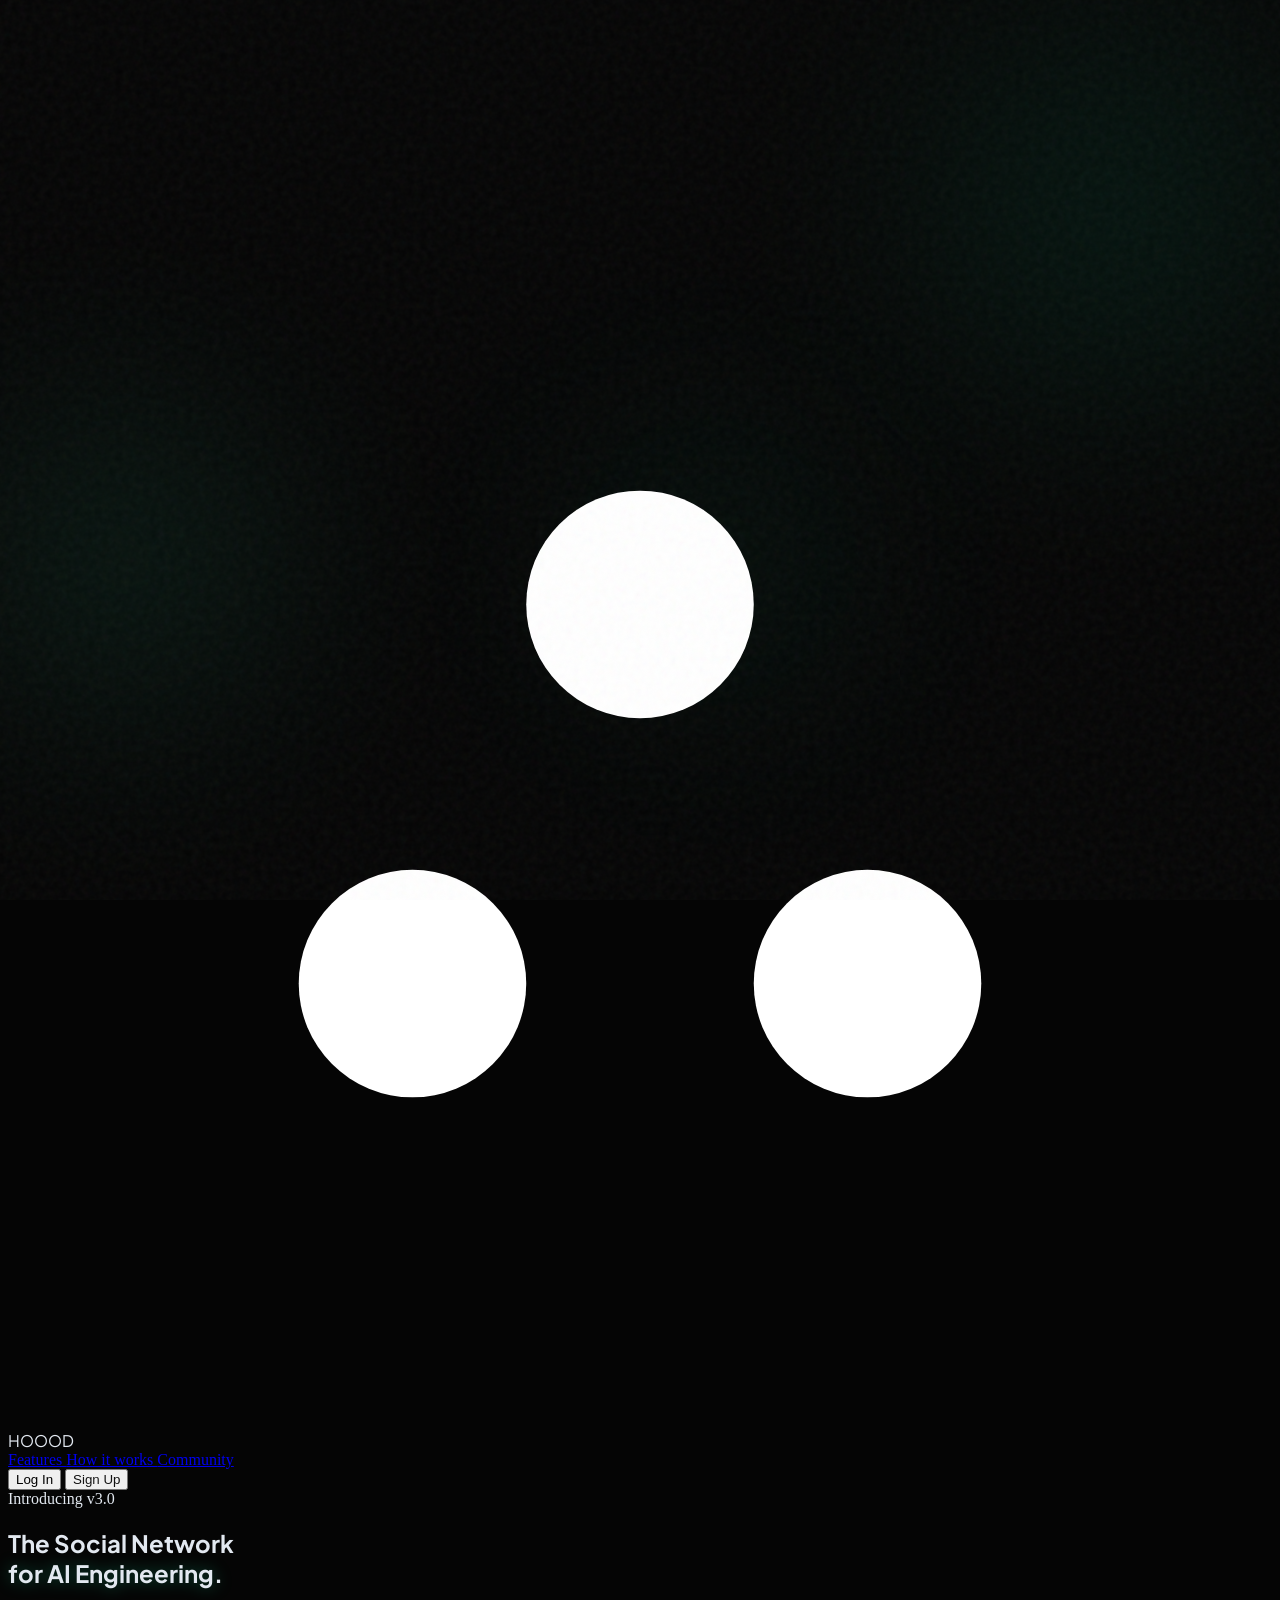
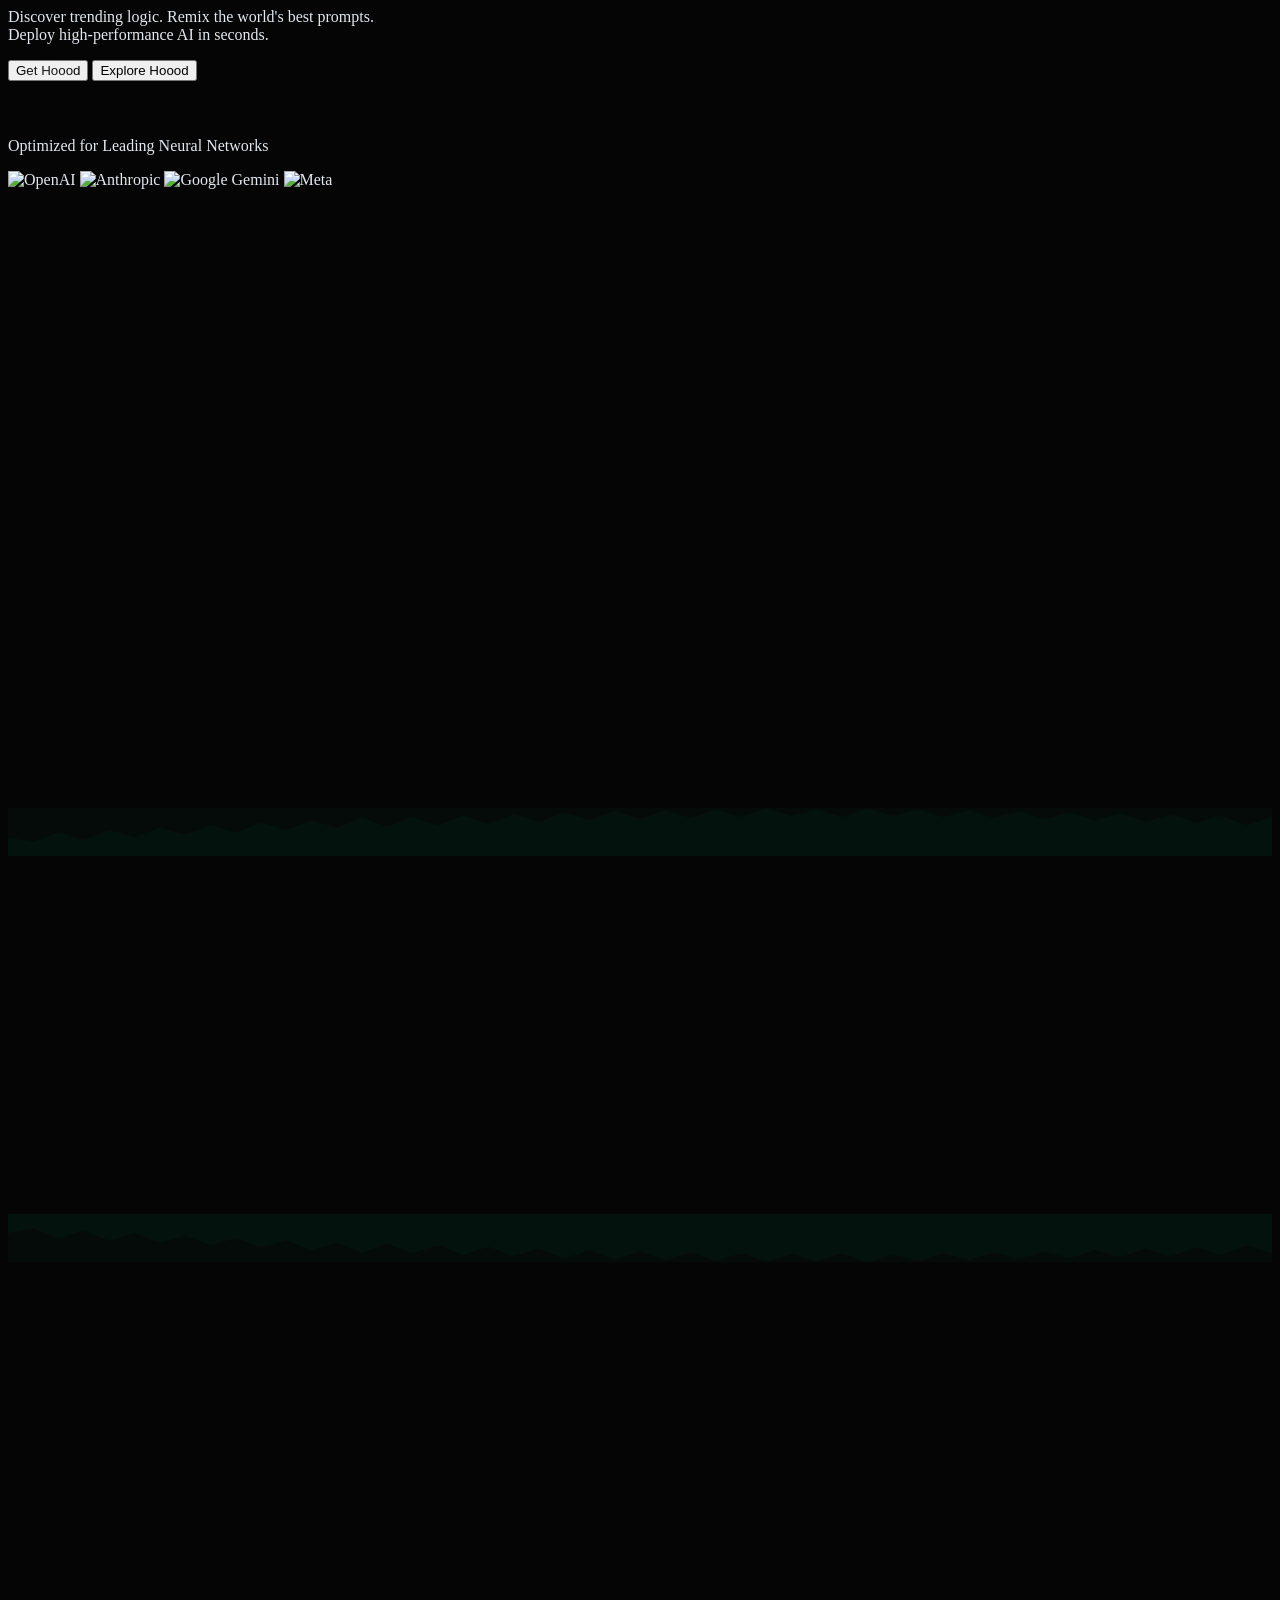
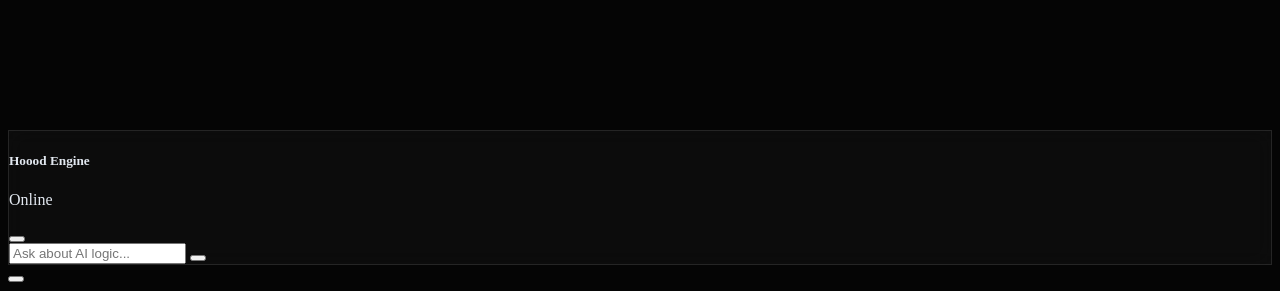
==== commit b22cf5fe: "feat: Next Gen Upgrade - 3D Hero, Bento Grid, and Premium Interactive Effects" ====
--- a/index.html
+++ b/index.html
@@ -76,16 +76,48 @@
     <link rel="preconnect" href="https://fonts.googleapis.com">
     <link rel="preconnect" href="https://fonts.gstatic.com" crossorigin>
     <link
-        href="https://fonts.googleapis.com/css2?family=Inter:wght@400;500;600&family=Plus+Jakarta+Sans:wght@700;800&display=swap"
+        href="https://fonts.googleapis.com/css2?family=Cormorant+Garamond:ital,wght@0,300;0,400;0,700;1,400&family=Inter:wght@400;500;600;800&family=Plus+Jakarta+Sans:wght@700;800&display=swap"
         rel="stylesheet">
 
     <!-- Lucide Icons -->
     <script src="https://unpkg.com/lucide@latest"></script>
 
+    <!-- Three.js -->
+    <script src="https://cdnjs.cloudflare.com/ajax/libs/three.js/0.160.0/three.min.js"></script>
+
     <link rel="stylesheet" href="style.css">
 </head>
 
 <body class="bg-[#050505] text-gray-200 overflow-x-hidden selection:bg-brand-green/30">
+    <!-- Premium Noise Overlay -->
+    <div class="noise-overlay"></div>
+
+    <!-- Loader Overlay -->
+    <div id="loader-wrapper"
+        class="fixed inset-0 z-[9999] bg-[#050505] flex flex-col items-center justify-center transition-opacity duration-700">
+        <div class="relative w-24 h-24 mb-6">
+            <!-- Pulsing Glow -->
+            <div class="absolute inset-0 bg-brand-green/20 rounded-2xl blur-2xl animate-pulse"></div>
+
+            <!-- Logo SVG with Animated Dots -->
+            <div
+                class="relative w-full h-full bg-brand-green rounded-2xl flex items-center justify-center shadow-2xl shadow-brand-green/20 overflow-hidden">
+                <svg viewBox="0 0 100 100" class="w-full h-full p-6">
+                    <circle class="loader-dot dot-1" cx="50" cy="35" r="9" fill="white" />
+                    <circle class="loader-dot dot-2" cx="32" cy="65" r="9" fill="white" />
+                    <circle class="loader-dot dot-3" cx="68" cy="65" r="9" fill="white" />
+                </svg>
+            </div>
+        </div>
+        <div class="flex flex-col items-center gap-2">
+            <span class="text-white font-black text-xs uppercase tracking-[0.4em] animate-pulse">Initializing
+                Hoood</span>
+            <div class="w-48 h-1 bg-white/5 rounded-full overflow-hidden relative">
+                <div id="loader-progress"
+                    class="absolute top-0 left-0 h-full bg-brand-green transition-all duration-300 ease-out w-0"></div>
+            </div>
+        </div>
+    </div>
 
     <!-- Neural Grid Background -->
     <canvas id="neural-grid" class="fixed top-0 left-0 w-full h-full -z-10 pointer-events-none opacity-40"></canvas>
@@ -152,7 +184,7 @@
     <main>
         <!-- Hero Section -->
         <section id="hero" class="relative pt-32 pb-20 lg:pt-48 lg:pb-32 overflow-hidden">
-            <div class="max-w-6xl mx-auto px-6 text-center">
+            <div class="max-w-6xl mx-auto px-6 text-center relative z-20">
                 <div
                     class="inline-flex items-center gap-2 px-5 py-2.5 rounded-full bg-brand-green/10 text-brand-green text-[10px] font-black uppercase tracking-[0.2em] mb-10 animate-fade-in-up border border-brand-green/20">
                     <span class="relative flex h-2 w-2">
@@ -189,60 +221,35 @@
                     </button>
                 </div>
 
-                <!-- Social Proof Strip -->
-                <div class="social-proof-strip mb-20 animate-fade-in-up" style="animation-delay: 0.45s">
-                    <div class="avatar-stack">
-                        <img src="https://images.unsplash.com/photo-1570295999919-56ceb5ecca61?auto=format&fit=crop&q=80&w=80"
-                            alt="User 1">
-                        <img src="https://images.unsplash.com/photo-1607746882042-944635dfe10e?auto=format&fit=crop&q=80&w=80"
-                            alt="User 2">
-                        <img src="https://images.unsplash.com/photo-1580489944761-15a19d654956?auto=format&fit=crop&q=80&w=80"
-                            alt="User 3">
-                        <img src="https://images.unsplash.com/photo-1568602471122-7832951cc4c5?auto=format&fit=crop&q=80&w=80"
-                            alt="User 4">
-                        <img src="https://images.unsplash.com/photo-1472099645785-5658abf4ff4e?auto=format&fit=crop&q=80&w=80"
-                            alt="User 5">
-                    </div>
-                    <span class="social-proof-text"><strong>+1k</strong> prompt engineers joined today</span>
-                </div>
-
-                <!-- Mockup Visuals -->
-                <div class="relative mt-20 flex justify-center items-center gap-4 md:gap-16 animate-fade-in-up"
+                <!-- Next-Gen 3D Hero Visual -->
+                <div class="relative mt-12 mb-20 flex justify-center items-center min-h-[500px] reveal"
                     style="animation-delay: 0.4s">
-                    <!-- Floating Phone 1 -->
-                    <div class="absolute -top-10 -left-10 w-48 transform -rotate-12 animate-float"
-                        style="animation-delay: 0.5s">
-                        <div
-                            class="p-2 bg-[#0a0a0a] rounded-[2.5rem] shadow-2xl border border-white/5 futuristic-card overflow-hidden">
-                            <img alt="Next-gen AI Interface"
-                                class="rounded-[2rem] w-full aspect-[9/19] object-cover opacity-90"
-                                src="https://images.unsplash.com/photo-1607252650355-f7fd0460ccdb?auto=format&fit=crop&q=80&w=400" />
-                        </div>
-                    </div>
-
-                    <!-- Center AI Interface -->
-                    <div class="relative w-full aspect-square max-w-[500px] mx-auto group z-20">
-                        <div
-                            class="absolute -inset-10 bg-brand-green/10 rounded-full blur-[80px] group-hover:bg-brand-green/20 transition-all duration-700">
-                        </div>
-                        <div
-                            class="relative h-full p-4 bg-[#0a0a0a] rounded-[4rem] shadow-2xl border-2 border-white/10 futuristic-card overflow-hidden glow-border">
-                            <img alt="Futuristic AI Dashboard" class="w-full h-full object-cover rounded-[3.2rem]"
-                                src="https://images.unsplash.com/photo-1677442135703-1787eea5ce01?auto=format&fit=crop&q=80&w=800" />
-                            <!-- Scanning Line -->
-                            <div
-                                class="absolute top-0 left-0 w-full h-1 bg-brand-green/50 blur-sm animate-scan pointer-events-none">
-                            </div>
-                        </div>
-                    </div>
-
-                    <!-- Floating Phone 2 -->
-                    <div class="absolute -bottom-10 -right-10 w-48 transform rotate-12 animate-float">
-                        <div
-                            class="p-2 bg-[#0a0a0a] rounded-[2.5rem] shadow-2xl border border-white/5 futuristic-card overflow-hidden">
-                            <img alt="AI Logic Workflow"
-                                class="rounded-[2rem] w-full aspect-[9/19] object-cover opacity-90"
-                                src="https://images.unsplash.com/photo-1531297484001-80022131f5a1?auto=format&fit=crop&q=80&w=400" />
+                    <div id="hero-3d-container" class="absolute inset-0 z-10 cursor-grab active:cursor-grabbing">
+                        <!-- Three.js Canvas will be injected here -->
+                    </div>
+
+                    <!-- Floating Contextual Cards (Glassmorphic) -->
+                    <div
+                        class="absolute top-10 -left-10 w-48 z-20 pointer-events-none transform -rotate-12 animate-float">
+                        <div class="p-4 bg-white/5 backdrop-blur-xl rounded-2xl border border-white/10 futuristic-card">
+                            <div class="flex items-center gap-2 mb-3">
+                                <div class="w-2 h-2 rounded-full bg-brand-green"></div>
+                                <span class="text-[8px] font-black uppercase text-gray-400">Neural Sync</span>
+                            </div>
+                            <div class="h-1.5 w-full bg-white/5 rounded-full mb-2"></div>
+                            <div class="h-1.5 w-3/4 bg-white/5 rounded-full"></div>
+                        </div>
+                    </div>
+
+                    <div class="absolute bottom-10 -right-10 w-48 z-20 pointer-events-none transform rotate-12 animate-float"
+                        style="animation-delay: 1s">
+                        <div class="p-4 bg-white/5 backdrop-blur-xl rounded-2xl border border-white/10 futuristic-card">
+                            <div class="flex items-center gap-2 mb-3">
+                                <div class="w-2 h-2 rounded-full bg-emerald-400"></div>
+                                <span class="text-[8px] font-black uppercase text-gray-400">Token Flux</span>
+                            </div>
+                            <div class="h-1.5 w-full bg-white/5 rounded-full mb-2"></div>
+                            <div class="h-1.5 w-1/2 bg-brand-green/30 rounded-full"></div>
                         </div>
                     </div>
                 </div>
@@ -710,533 +717,586 @@
                         <p>Browse prompts built and tested by professionals. No fluff — every prompt in our library
                             actually hits the mark.</p>
                     </div>
-                    <!-- Card 2: Early Creativity -->
-                    <div class="feature-card-compact">
-                        <div class="flex items-center gap-3">
-                            <div class="fc-dot"></div>
-                            <h4>Designed for Early Creativity</h4>
-                        </div>
-                        <p class="flow-step-label" style="margin-bottom:0.25rem">Designed for Early Creativity</p>
-                        <p>Prompts brought together that truly take you from knowing nothing about prompting to getting
-                            incredible responses instantly.</p>
-                    </div>
-                    <!-- Card 3: Distraction Free -->
-                    <div class="feature-card-compact">
-                        <div class="flex items-center gap-3">
-                            <div class="fc-dot"></div>
-                            <h4>Distraction Free</h4>
-                        </div>
-                        <p class="flow-step-label" style="margin-bottom:0.25rem">Clarity, not overwhelm</p>
-                        <p>Don't lose Creative time. Copy. paste and Create. Just a clean, no-nonsense library you can
-                            use every day.</p>
-                    </div>
-                    <!-- Card 4: Beginner Friendly -->
-                    <div class="feature-card-compact">
-                        <div class="flex items-center gap-3">
-                            <div class="fc-dot"></div>
-                            <h4>Beginner Friendly</h4>
-                        </div>
-                        <p class="flow-step-label" style="margin-bottom:0.25rem">No prior experience needed</p>
-                        <p>Designed for people who want real results, but aren't prompt engineers. You don't have to be
-                            an expert to start creating.</p>
-                    </div>
-                </div>
-
-                <!-- Mini Testimonials — RESTORED from Image 2 -->
-                <div class="mini-testimonials-row reveal">
-                    <div class="mini-testimonial">
-                        <div class="mt-header">
-                            <img src="https://images.unsplash.com/photo-1607746882042-944635dfe10e?auto=format&fit=crop&q=80&w=80"
-                                alt="Robin M">
-                            <div>
-                                <div class="mt-name">Robin M.</div>
-                                <div class="mt-role">Creator</div>
-                            </div>
-                        </div>
-                        <p>"Hoood completely changed how I use ChatGPT. I was struggling to get useful answers — now
-                            every prompt just works."</p>
-                    </div>
-                    <div class="mini-testimonial">
-                        <div class="mt-header">
-                            <img src="https://images.unsplash.com/photo-1573496359142-b8d87734a5a2?auto=format&fit=crop&q=80&w=80"
-                                alt="Mary Lil">
-                            <div>
-                                <div class="mt-name">Mary Lil</div>
-                                <div class="mt-role">Student</div>
-                            </div>
-                        </div>
-                        <p>"I was always starting from scratch and getting terrible AI outputs. With Hoood it's already
-                            fine-tuned so you can find it hits the ideas."</p>
-                    </div>
-                    <div class="mini-testimonial">
-                        <div class="mt-header">
-                            <img src="https://images.unsplash.com/photo-1507003211169-0a1dd7228f2d?auto=format&fit=crop&q=80&w=80"
-                                alt="Tory S">
-                            <div>
-                                <div class="mt-name">Tory S.</div>
-                                <div class="mt-role">Professional</div>
-                            </div>
-                        </div>
-                        <p>"You don't need to be a professional to use Hoood and start getting amazing AI results. The
-                            library is intuitive and actually saves time."</p>
-                    </div>
-                </div>
-            </div>
-        </section>
-
-
-        <!-- Interactive Stats Section -->
-        <section id="stats" class="py-32 bg-transparent relative overflow-hidden">
-            <div class="max-w-7xl mx-auto px-6">
-                <div class="grid grid-cols-2 lg:grid-cols-4 gap-12 text-center">
-                    <div class="reveal">
-                        <div class="stat-value counter" data-target="500000">0</div>
-                        <div class="text-gray-500 text-xs font-black uppercase tracking-[0.3em] mt-4">Total Prompts
-                        </div>
-                    </div>
-                    <div class="reveal" style="transition-delay: 0.1s">
-                        <div class="stat-value counter" data-target="120000">0</div>
-                        <div class="text-gray-500 text-xs font-black uppercase tracking-[0.3em] mt-4">Active Users</div>
-                    </div>
-                    <div class="reveal" style="transition-delay: 0.2s">
-                        <div class="stat-value counter" data-target="98" data-suffix="%">0</div>
-                        <div class="text-gray-500 text-xs font-black uppercase tracking-[0.3em] mt-4">Reliability</div>
-                    </div>
-                    <div class="reveal" style="transition-delay: 0.3s">
-                        <div class="stat-value counter" data-target="24" data-suffix="/7">0</div>
-                        <div class="text-gray-500 text-xs font-black uppercase tracking-[0.3em] mt-4">Neural Support
-                        </div>
-                    </div>
-                </div>
-            </div>
-        </section>
-
-        <!-- Mind Graph Section -->
-        <section id="mind-graph" class="py-40 relative overflow-hidden">
-            <div class="max-w-7xl mx-auto px-6">
-                <div class="text-center mb-24 reveal">
-                    <h2 class="text-4xl md:text-7xl font-black text-white mb-6 font-display">Visualize <span
-                            class="text-brand-green">Intelligence.</span></h2>
-                    <p class="text-gray-400 text-xl font-medium max-w-2xl mx-auto">Explore the interconnected neural
-                        pathways of global prompt logic.</p>
-                </div>
-
-                <div class="mind-graph-container reveal">
-                    <svg viewBox="0 0 1000 600" class="w-full h-auto" id="logic-graph">
-                        <!-- SVG content will be enhanced by CSS/JS -->
-                        <defs>
-                            <filter id="glow">
-                                <feGaussianBlur stdDeviation="3" result="blur" />
-                                <feComposite in="SourceGraphic" in2="blur" operator="over" />
-                            </filter>
-                        </defs>
-                        <g class="graph-links opacity-20" stroke="#10b981" stroke-width="1">
-                            <line x1="200" y1="300" x2="400" y2="150" class="graph-line" />
-                            <line x1="200" y1="300" x2="400" y2="300" class="graph-line" />
-                            <line x1="200" y1="300" x2="400" y2="450" class="graph-line" />
-                            <line x1="400" y1="150" x2="700" y2="100" class="graph-line" />
-                            <line x1="400" y1="300" x2="700" y2="300" class="graph-line" />
-                            <line x1="400" y1="450" x2="700" y2="500" class="graph-line" />
-                        </g>
-                        <g class="graph-nodes">
-                            <circle cx="200" cy="300" r="8" class="graph-node core-node" />
-                            <circle cx="400" cy="150" r="5" class="graph-node" />
-                            <circle cx="400" cy="300" r="5" class="graph-node" />
-                            <circle cx="400" cy="450" r="5" class="graph-node" />
-                            <circle cx="700" cy="100" r="5" class="graph-node" />
-                            <circle cx="700" cy="300" r="5" class="graph-node" />
-                            <circle cx="700" cy="500" r="5" class="graph-node" />
-                        </g>
-                    </svg>
-
-                    <!-- Floating Data Tags -->
-                    <div class="absolute top-[20%] left-[35%] data-tag reveal" style="transition-delay: 0.5s">Prompt
-                        Optimization</div>
-                    <div class="absolute top-[48%] left-[45%] data-tag reveal" style="transition-delay: 0.7s">Neural
-                        Branching</div>
-                    <div class="absolute top-[75%] left-[65%] data-tag reveal" style="transition-delay: 0.9s">Recursive
-                        Logic</div>
-                </div>
-            </div>
-        </section>
-
-        <!-- Audience — RESTORED: Built for Everyone 3-column (Image 1) -->
-        <section id="audience" class="py-32 bg-transparent">
-            <div class="max-w-7xl mx-auto px-6 text-center">
-                <h2 class="text-4xl md:text-6xl font-black text-white mb-4 tracking-tight font-display reveal">
-                    Built for <span class="text-brand-green">everyone</span>
-                </h2>
-                <p class="text-gray-400 mb-20 text-xl reveal font-medium" style="transition-delay: 0.1s">
-                    Made for people who think before they prompt.
-                </p>
-                <div class="grid grid-cols-1 md:grid-cols-3 gap-10">
-                    <!-- Creators -->
-                    <div class="group reveal">
-                        <div
-                            class="relative mb-8 aspect-[4/5] rounded-[3rem] overflow-hidden shadow-2xl transition-transform duration-700 group-hover:scale-[1.04] futuristic-card">
-                            <img alt="Creators" class="w-full h-full object-cover transition-all duration-700"
-                                src="https://images.unsplash.com/photo-1573496359142-b8d87734a5a2?auto=format&fit=crop&q=80&w=600">
+                    <!-- Bento Grid Features Section -->
+                    <section id="features" class="py-32 bg-transparent relative">
+                        <div class="max-w-7xl mx-auto px-6">
+                            <div class="text-center mb-20 reveal">
+                                <h2 class="text-4xl md:text-7xl font-black text-white mb-6 font-display tracking-tight">
+                                    Designed for the <br><span class="text-brand-green">Modern Engineer.</span>
+                                </h2>
+                                <p class="text-gray-400 text-xl font-medium max-w-2xl mx-auto">High-performance logic,
+                                    curated for speed and creative flow.</p>
+                            </div>
+
+                            <div class="bento-grid-container">
+                                <!-- Large Feature Card -->
+                                <div
+                                    class="bento-card bento-col-2 bento-row-2 reveal bg-gradient-to-br from-brand-green/20 to-transparent">
+                                    <div class="p-8 h-full flex flex-col">
+                                        <div class="flex items-center gap-3 mb-6">
+                                            <div
+                                                class="w-12 h-12 bg-brand-green rounded-2xl flex items-center justify-center">
+                                                <i data-lucide="zap" class="w-6 h-6 text-white"></i>
+                                            </div>
+                                            <span
+                                                class="font-black uppercase tracking-widest text-xs text-brand-green">Zero
+                                                Latency Logic</span>
+                                        </div>
+                                        <h3 class="text-3xl font-bold text-white mb-4 serif-font italic">Instant
+                                            Creative Momentum.</h3>
+                                        <p class="text-gray-400 leading-relaxed mb-auto">Don't lose creative time. Copy,
+                                            paste, and create. Just a clean, no-nonsense library you can use every day
+                                            to get unbelievable AI outputs.</p>
+                                        <div class="mt-8 pt-8 border-t border-white/5 flex items-center gap-4">
+                                            <img src="https://images.unsplash.com/photo-1607746882042-944635dfe10e?auto=format&fit=crop&q=80&w=80"
+                                                alt="Robin M" class="w-10 h-10 rounded-full grayscale">
+                                            <p
+                                                class="text-[10px] text-gray-500 font-bold uppercase tracking-widest leading-tight">
+                                                "Hoood completely changed how I use AI." <br><span
+                                                    class="text-brand-green">Robin M. – Creator</span></p>
+                                        </div>
+                                    </div>
+                                </div>
+
+                                <!-- Medium Feature Card -->
+                                <div class="bento-card reveal">
+                                    <div class="p-8">
+                                        <div
+                                            class="w-10 h-10 bg-white/5 rounded-xl flex items-center justify-center mb-6">
+                                            <i data-lucide="shield" class="w-5 h-5 text-emerald-400"></i>
+                                        </div>
+                                        <h4 class="text-xl font-bold text-white mb-3">Verified Prompts</h4>
+                                        <p class="text-sm text-gray-400">Every prompt in our library actually hits the
+                                            mark, curated by real humans.</p>
+                                    </div>
+                                </div>
+
+                                <!-- Medium Feature Card -->
+                                <div class="bento-card reveal" style="transition-delay: 0.1s">
+                                    <div class="p-8">
+                                        <div
+                                            class="w-10 h-10 bg-white/5 rounded-xl flex items-center justify-center mb-6">
+                                            <i data-lucide="cpu" class="w-5 h-5 text-brand-green"></i>
+                                        </div>
+                                        <h4 class="text-xl font-bold text-white mb-3">Neural Optimized</h4>
+                                        <p class="text-sm text-gray-400">Fine-tuned for ChatGPT, Claude, and Gemini to
+                                            ensure consistent results.</p>
+                                    </div>
+                                </div>
+
+                                <!-- Bottom Wide Card -->
+                                <div class="bento-card bento-col-2 reveal" style="transition-delay: 0.2s">
+                                    <div class="p-8 flex flex-col md:flex-row items-center gap-10">
+                                        <div class="flex-1">
+                                            <h4 class="text-2xl font-bold text-white mb-4">Magnetic Intelligence.</h4>
+                                            <p class="text-gray-400">Designed for people who want real results, but
+                                                aren't prompt engineers. No prior experience needed to start creating
+                                                world-class AI outputs.</p>
+                                        </div>
+                                        <div class="flex-shrink-0 flex -space-x-4">
+                                            <img src="https://images.unsplash.com/photo-1544005313-94ddf0286df2?auto=format&fit=crop&q=80&w=80"
+                                                alt="User" class="w-12 h-12 rounded-full border-2 border-[#050505]">
+                                            <img src="https://images.unsplash.com/photo-1507003211169-0a1dd7228f2d?auto=format&fit=crop&q=80&w=80"
+                                                alt="User" class="w-12 h-12 rounded-full border-2 border-[#050505]">
+                                            <img src="https://images.unsplash.com/photo-1573496359142-b8d87734a5a2?auto=format&fit=crop&q=80&w=80"
+                                                alt="User" class="w-12 h-12 rounded-full border-2 border-[#050505]">
+                                            <div
+                                                class="w-12 h-12 rounded-full bg-brand-green flex items-center justify-center text-[10px] font-black border-2 border-[#050505]">
+                                                +1K</div>
+                                        </div>
+                                    </div>
+                                </div>
+                            </div>
+                        </div>
+                    </section>
+
+
+                    <!-- Interactive Stats Section -->
+                    <section id="stats" class="py-32 bg-transparent relative overflow-hidden">
+                        <div class="max-w-7xl mx-auto px-6">
+                            <div class="grid grid-cols-2 lg:grid-cols-4 gap-12 text-center">
+                                <div class="reveal">
+                                    <div class="stat-value counter" data-target="500000">0</div>
+                                    <div class="text-gray-500 text-xs font-black uppercase tracking-[0.3em] mt-4">Total
+                                        Prompts
+                                    </div>
+                                </div>
+                                <div class="reveal" style="transition-delay: 0.1s">
+                                    <div class="stat-value counter" data-target="120000">0</div>
+                                    <div class="text-gray-500 text-xs font-black uppercase tracking-[0.3em] mt-4">Active
+                                        Users</div>
+                                </div>
+                                <div class="reveal" style="transition-delay: 0.2s">
+                                    <div class="stat-value counter" data-target="98" data-suffix="%">0</div>
+                                    <div class="text-gray-500 text-xs font-black uppercase tracking-[0.3em] mt-4">
+                                        Reliability</div>
+                                </div>
+                                <div class="reveal" style="transition-delay: 0.3s">
+                                    <div class="stat-value counter" data-target="24" data-suffix="/7">0</div>
+                                    <div class="text-gray-500 text-xs font-black uppercase tracking-[0.3em] mt-4">Neural
+                                        Support
+                                    </div>
+                                </div>
+                            </div>
+                        </div>
+                    </section>
+
+                    <!-- Mind Graph Section -->
+                    <section id="mind-graph" class="py-40 relative overflow-hidden">
+                        <div class="max-w-7xl mx-auto px-6">
+                            <div class="text-center mb-24 reveal">
+                                <h2 class="text-4xl md:text-7xl font-black text-white mb-6 font-display">Visualize <span
+                                        class="text-brand-green">Intelligence.</span></h2>
+                                <p class="text-gray-400 text-xl font-medium max-w-2xl mx-auto">Explore the
+                                    interconnected neural
+                                    pathways of global prompt logic.</p>
+                            </div>
+
+                            <div class="mind-graph-container reveal">
+                                <svg viewBox="0 0 1000 600" class="w-full h-auto" id="logic-graph">
+                                    <!-- SVG content will be enhanced by CSS/JS -->
+                                    <defs>
+                                        <filter id="glow">
+                                            <feGaussianBlur stdDeviation="3" result="blur" />
+                                            <feComposite in="SourceGraphic" in2="blur" operator="over" />
+                                        </filter>
+                                    </defs>
+                                    <g class="graph-links opacity-20" stroke="#10b981" stroke-width="1">
+                                        <line x1="200" y1="300" x2="400" y2="150" class="graph-line" />
+                                        <line x1="200" y1="300" x2="400" y2="300" class="graph-line" />
+                                        <line x1="200" y1="300" x2="400" y2="450" class="graph-line" />
+                                        <line x1="400" y1="150" x2="700" y2="100" class="graph-line" />
+                                        <line x1="400" y1="300" x2="700" y2="300" class="graph-line" />
+                                        <line x1="400" y1="450" x2="700" y2="500" class="graph-line" />
+                                    </g>
+                                    <g class="graph-nodes">
+                                        <circle cx="200" cy="300" r="8" class="graph-node core-node" />
+                                        <circle cx="400" cy="150" r="5" class="graph-node" />
+                                        <circle cx="400" cy="300" r="5" class="graph-node" />
+                                        <circle cx="400" cy="450" r="5" class="graph-node" />
+                                        <circle cx="700" cy="100" r="5" class="graph-node" />
+                                        <circle cx="700" cy="300" r="5" class="graph-node" />
+                                        <circle cx="700" cy="500" r="5" class="graph-node" />
+                                    </g>
+                                </svg>
+
+                                <!-- Floating Data Tags -->
+                                <div class="absolute top-[20%] left-[35%] data-tag reveal"
+                                    style="transition-delay: 0.5s">Prompt
+                                    Optimization</div>
+                                <div class="absolute top-[48%] left-[45%] data-tag reveal"
+                                    style="transition-delay: 0.7s">Neural
+                                    Branching</div>
+                                <div class="absolute top-[75%] left-[65%] data-tag reveal"
+                                    style="transition-delay: 0.9s">Recursive
+                                    Logic</div>
+                            </div>
+                        </div>
+                    </section>
+
+                    <!-- Audience — RESTORED: Built for Everyone 3-column (Image 1) -->
+                    <section id="audience" class="py-32 bg-transparent">
+                        <div class="max-w-7xl mx-auto px-6 text-center">
+                            <h2
+                                class="text-4xl md:text-6xl font-black text-white mb-4 tracking-tight font-display reveal">
+                                Built for <span class="text-brand-green">everyone</span>
+                            </h2>
+                            <p class="text-gray-400 mb-20 text-xl reveal font-medium" style="transition-delay: 0.1s">
+                                Made for people who think before they prompt.
+                            </p>
+                            <div class="grid grid-cols-1 md:grid-cols-3 gap-10">
+                                <!-- Creators -->
+                                <div class="group reveal">
+                                    <div
+                                        class="relative mb-8 aspect-[4/5] rounded-[3rem] overflow-hidden shadow-2xl transition-transform duration-700 group-hover:scale-[1.04] futuristic-card">
+                                        <img alt="Creators"
+                                            class="w-full h-full object-cover transition-all duration-700"
+                                            src="https://images.unsplash.com/photo-1573496359142-b8d87734a5a2?auto=format&fit=crop&q=80&w=600">
+                                        <div
+                                            class="absolute inset-0 bg-gradient-to-t from-[#050505] via-[#050505]/30 to-transparent">
+                                        </div>
+                                        <div class="absolute bottom-8 left-8 text-left">
+                                            <span
+                                                class="text-brand-green text-[10px] font-black uppercase tracking-widest block mb-2">For</span>
+                                            <h4 class="text-2xl font-black text-white leading-tight">Creators</h4>
+                                        </div>
+                                    </div>
+                                    <p class="text-gray-400 text-base font-medium px-4">Social media creators, writers,
+                                        and
+                                        designers looking for AI that amplifies their creative output.</p>
+                                </div>
+                                <!-- Students -->
+                                <div class="group reveal reveal-delay-1" style="transition-delay: 0.1s">
+                                    <div
+                                        class="relative mb-8 aspect-[4/5] rounded-[3rem] overflow-hidden shadow-2xl transition-transform duration-700 group-hover:scale-[1.04] futuristic-card">
+                                        <img alt="Students"
+                                            class="w-full h-full object-cover transition-all duration-700"
+                                            src="https://images.unsplash.com/photo-1522202176988-66273c2fd55f?auto=format&fit=crop&q=80&w=600">
+                                        <div
+                                            class="absolute inset-0 bg-gradient-to-t from-[#050505] via-[#050505]/30 to-transparent">
+                                        </div>
+                                        <div class="absolute bottom-8 left-8 text-left">
+                                            <span
+                                                class="text-brand-green text-[10px] font-black uppercase tracking-widest block mb-2">For</span>
+                                            <h4 class="text-2xl font-black text-white leading-tight">Students</h4>
+                                        </div>
+                                    </div>
+                                    <p class="text-gray-400 text-base font-medium px-4">Learners and academics using AI
+                                        to study
+                                        smarter, write better, and get real answers faster.</p>
+                                </div>
+                                <!-- Professionals -->
+                                <div class="group reveal reveal-delay-2" style="transition-delay: 0.2s">
+                                    <div
+                                        class="relative mb-8 aspect-[4/5] rounded-[3rem] overflow-hidden shadow-2xl transition-transform duration-700 group-hover:scale-[1.04] futuristic-card">
+                                        <img alt="Professionals"
+                                            class="w-full h-full object-cover transition-all duration-700"
+                                            src="https://images.unsplash.com/photo-1519085360753-af0119f7cbe7?auto=format&fit=crop&q=80&w=600">
+                                        <div
+                                            class="absolute inset-0 bg-gradient-to-t from-[#050505] via-[#050505]/30 to-transparent">
+                                        </div>
+                                        <div class="absolute bottom-8 left-8 text-left">
+                                            <span
+                                                class="text-brand-green text-[10px] font-black uppercase tracking-widest block mb-2">For</span>
+                                            <h4 class="text-2xl font-black text-white leading-tight">Professionals</h4>
+                                        </div>
+                                    </div>
+                                    <p class="text-gray-400 text-base font-medium px-4">Business leaders, strategists,
+                                        and engineers
+                                        deploying AI to achieve high-performance results at work.</p>
+                                </div>
+                            </div>
+                        </div>
+                    </section>
+
+
+                    <!-- Social Proof / Testimonials -->
+                    <section id="testimonials" class="py-40 relative">
+                        <div class="max-w-7xl mx-auto px-6">
+                            <div class="text-center mb-24 reveal-stagger">
+                                <h2 class="text-4xl md:text-[64px] font-black text-white mb-6 font-display">The Wall of
+                                    <span class="text-brand-green">Love.</span>
+                                </h2>
+                                <p class="text-gray-400 text-xl font-medium">Why the world's best builders choose Hoood.
+                                </p>
+                            </div>
+
+                            <div class="overflow-hidden py-10">
+                                <div class="testimonials-track">
+                                    <div class="testimonial-card futuristic-card min-w-[400px]">
+                                        <div class="flex items-center gap-4 mb-8">
+                                            <img src="https://images.unsplash.com/photo-1573496359142-b8d87734a5a2?auto=format&fit=crop&q=80&w=150"
+                                                alt="Sarah Jenkins" class="testimonial-avatar object-cover">
+                                            <div>
+                                                <h5 class="text-white font-bold">Sarah Jenkins</h5>
+                                                <p
+                                                    class="text-brand-green text-[10px] font-black uppercase tracking-widest">
+                                                    AI
+                                                    Researcher at OpenAI</p>
+                                            </div>
+                                        </div>
+                                        <p class="text-gray-400 leading-relaxed">"Hoood has completely transformed how
+                                            our team
+                                            manages
+                                            prompt versioning. The community feedback loop is invaluable for refining
+                                            mission-critical
+                                            logic."</p>
+                                    </div>
+
+                                    <div class="testimonial-card futuristic-card min-w-[400px]">
+                                        <div class="flex items-center gap-4 mb-8">
+                                            <img src="https://images.unsplash.com/photo-1472099645785-5658abf4ff4e?auto=format&fit=crop&q=80&w=150"
+                                                alt="Marcus Chen" class="testimonial-avatar object-cover">
+                                            <div>
+                                                <h5 class="text-white font-bold">Marcus Chen</h5>
+                                                <p
+                                                    class="text-brand-green text-[10px] font-black uppercase tracking-widest">
+                                                    Growth Lead
+                                                    @ Vercel</p>
+                                            </div>
+                                        </div>
+                                        <p class="text-gray-400 leading-relaxed">"The remix culture here is insane. I
+                                            found a
+                                            marketing
+                                            prompt that outperformed our internal ones by 40% in just two iterations.
+                                            Absolute
+                                            goldmine."</p>
+                                    </div>
+
+                                    <div class="testimonial-card futuristic-card min-w-[400px]">
+                                        <div class="flex items-center gap-4 mb-8">
+                                            <img src="https://images.unsplash.com/photo-1580489944761-15a19d654956?auto=format&fit=crop&q=80&w=150"
+                                                alt="Elena Rodriguez" class="testimonial-avatar object-cover">
+                                            <div>
+                                                <h5 class="text-white font-bold">Elena Rodriguez</h5>
+                                                <p
+                                                    class="text-brand-green text-[10px] font-black uppercase tracking-widest">
+                                                    Independent
+                                                    Creator</p>
+                                            </div>
+                                        </div>
+                                        <p class="text-gray-400 leading-relaxed">"The remix culture here is insane. I
+                                            found a
+                                            marketing
+                                            prompt that outperformed our internal ones by 40% in just two iterations."
+                                        </p>
+                                    </div>
+                                </div>
+                            </div>
+                        </div>
+                    </section>
+
+                    <!-- Pricing Section -->
+                    <section id="pricing" class="py-40 relative">
+                        <div class="max-w-7xl mx-auto px-6">
+                            <div class="text-center mb-24 reveal">
+                                <h2 class="text-4xl md:text-7xl font-black text-white mb-6 font-display">Neural <span
+                                        class="text-brand-green">Tiers.</span></h2>
+                                <p class="text-gray-400 text-xl font-medium">Scaling at the speed of thought.</p>
+                            </div>
+
+                            <div class="grid grid-cols-1 md:grid-cols-3 gap-8">
+                                <!-- Basic Tier -->
+                                <div class="pricing-card futuristic-card reveal">
+                                    <h4 class="text-xl font-bold text-white mb-2">Explorer</h4>
+                                    <div class="flex items-baseline gap-1 mb-6">
+                                        <span class="text-4xl font-black text-white">$0</span>
+                                        <span class="text-gray-500 text-sm">/mo</span>
+                                    </div>
+                                    <p class="text-gray-400 text-sm mb-8">Perfect for hobbyists exploring the world of
+                                        AI logic.</p>
+                                    <ul class="space-y-4 mb-10 text-sm">
+                                        <li class="flex items-center gap-3 text-gray-300">
+                                            <i data-lucide="check" class="w-4 h-4 text-brand-green"></i>
+                                            50 Prompt Remixes / mo
+                                        </li>
+                                        <li class="flex items-center gap-3 text-gray-300">
+                                            <i data-lucide="check" class="w-4 h-4 text-brand-green"></i>
+                                            Basic Search Tools
+                                        </li>
+                                        <li class="flex items-center gap-3 text-gray-500">
+                                            <i data-lucide="x" class="w-4 h-4 text-red-500/50"></i>
+                                            Advanced Analytics
+                                        </li>
+                                    </ul>
+                                    <button
+                                        class="w-full py-4 rounded-xl border border-white/10 text-white font-bold hover:bg-white/5 transition-all">Get
+                                        Started</button>
+                                </div>
+
+                                <!-- Pro Tier -->
+                                <div class="pricing-card futuristic-card reveal border-brand-green/30 relative"
+                                    style="transition-delay: 0.1s">
+                                    <div
+                                        class="absolute -top-4 left-1/2 -translate-x-1/2 bg-brand-green text-white px-4 py-1 rounded-full text-[10px] font-black uppercase tracking-widest">
+                                        Most Popular</div>
+                                    <h4 class="text-xl font-bold text-white mb-2">Engineer</h4>
+                                    <div class="flex items-baseline gap-1 mb-6">
+                                        <span class="text-4xl font-black text-white">$29</span>
+                                        <span class="text-gray-500 text-sm">/mo</span>
+                                    </div>
+                                    <p class="text-gray-400 text-sm mb-8">For serious builders deploying
+                                        high-performance systems.
+                                    </p>
+                                    <ul class="space-y-4 mb-10 text-sm">
+                                        <li class="flex items-center gap-3 text-gray-300">
+                                            <i data-lucide="check" class="w-4 h-4 text-brand-green"></i>
+                                            Unlimited Remixes
+                                        </li>
+                                        <li class="flex items-center gap-3 text-gray-300">
+                                            <i data-lucide="check" class="w-4 h-4 text-brand-green"></i>
+                                            Prompt Logic Branching
+                                        </li>
+                                        <li class="flex items-center gap-3 text-gray-300">
+                                            <i data-lucide="check" class="w-4 h-4 text-brand-green"></i>
+                                            API Access (Beta)
+                                        </li>
+                                    </ul>
+                                    <button
+                                        class="w-full py-4 rounded-xl bg-brand-green text-white font-bold hover:shadow-lg hover:shadow-brand-green/20 transition-all btn-premium">Upgrade
+                                        Now</button>
+                                </div>
+
+                                <!-- Enterprise Tier -->
+                                <div class="pricing-card futuristic-card reveal" style="transition-delay: 0.2s">
+                                    <h4 class="text-xl font-bold text-white mb-2">Neural</h4>
+                                    <div class="flex items-baseline gap-1 mb-6">
+                                        <span class="text-4xl font-black text-white">$99</span>
+                                        <span class="text-gray-500 text-sm">/mo</span>
+                                    </div>
+                                    <p class="text-gray-400 text-sm mb-8">Enterprise-grade scale with dedicated neural
+                                        support.</p>
+                                    <ul class="space-y-4 mb-10 text-sm">
+                                        <li class="flex items-center gap-3 text-gray-300">
+                                            <i data-lucide="check" class="w-4 h-4 text-brand-green"></i>
+                                            Everything in Engineer
+                                        </li>
+                                        <li class="flex items-center gap-3 text-gray-300">
+                                            <i data-lucide="check" class="w-4 h-4 text-brand-green"></i>
+                                            Custom Model Integration
+                                        </li>
+                                        <li class="flex items-center gap-3 text-gray-300">
+                                            <i data-lucide="check" class="w-4 h-4 text-brand-green"></i>
+                                            24/7 Priority Support
+                                        </li>
+                                    </ul>
+                                    <button
+                                        class="w-full py-4 rounded-xl border border-brand-green/50 text-brand-green font-bold hover:bg-brand-green/5 transition-all">Contact
+                                        Sales</button>
+                                </div>
+                            </div>
+                        </div>
+                    </section>
+
+                    <!-- Waitlist Section -->
+                    <section id="waitlist" class="py-32 relative overflow-hidden bg-[#080808]">
+                        <div class="max-w-4xl mx-auto px-6 text-center reveal">
                             <div
-                                class="absolute inset-0 bg-gradient-to-t from-[#050505] via-[#050505]/30 to-transparent">
-                            </div>
-                            <div class="absolute bottom-8 left-8 text-left">
-                                <span
-                                    class="text-brand-green text-[10px] font-black uppercase tracking-widest block mb-2">For</span>
-                                <h4 class="text-2xl font-black text-white leading-tight">Creators</h4>
-                            </div>
-                        </div>
-                        <p class="text-gray-400 text-base font-medium px-4">Social media creators, writers, and
-                            designers looking for AI that amplifies their creative output.</p>
-                    </div>
-                    <!-- Students -->
-                    <div class="group reveal reveal-delay-1" style="transition-delay: 0.1s">
-                        <div
-                            class="relative mb-8 aspect-[4/5] rounded-[3rem] overflow-hidden shadow-2xl transition-transform duration-700 group-hover:scale-[1.04] futuristic-card">
-                            <img alt="Students" class="w-full h-full object-cover transition-all duration-700"
-                                src="https://images.unsplash.com/photo-1522202176988-66273c2fd55f?auto=format&fit=crop&q=80&w=600">
-                            <div
-                                class="absolute inset-0 bg-gradient-to-t from-[#050505] via-[#050505]/30 to-transparent">
-                            </div>
-                            <div class="absolute bottom-8 left-8 text-left">
-                                <span
-                                    class="text-brand-green text-[10px] font-black uppercase tracking-widest block mb-2">For</span>
-                                <h4 class="text-2xl font-black text-white leading-tight">Students</h4>
-                            </div>
-                        </div>
-                        <p class="text-gray-400 text-base font-medium px-4">Learners and academics using AI to study
-                            smarter, write better, and get real answers faster.</p>
-                    </div>
-                    <!-- Professionals -->
-                    <div class="group reveal reveal-delay-2" style="transition-delay: 0.2s">
-                        <div
-                            class="relative mb-8 aspect-[4/5] rounded-[3rem] overflow-hidden shadow-2xl transition-transform duration-700 group-hover:scale-[1.04] futuristic-card">
-                            <img alt="Professionals" class="w-full h-full object-cover transition-all duration-700"
-                                src="https://images.unsplash.com/photo-1519085360753-af0119f7cbe7?auto=format&fit=crop&q=80&w=600">
-                            <div
-                                class="absolute inset-0 bg-gradient-to-t from-[#050505] via-[#050505]/30 to-transparent">
-                            </div>
-                            <div class="absolute bottom-8 left-8 text-left">
-                                <span
-                                    class="text-brand-green text-[10px] font-black uppercase tracking-widest block mb-2">For</span>
-                                <h4 class="text-2xl font-black text-white leading-tight">Professionals</h4>
-                            </div>
-                        </div>
-                        <p class="text-gray-400 text-base font-medium px-4">Business leaders, strategists, and engineers
-                            deploying AI to achieve high-performance results at work.</p>
-                    </div>
-                </div>
-            </div>
-        </section>
-
-
-        <!-- Social Proof / Testimonials -->
-        <section id="testimonials" class="py-40 relative">
-            <div class="max-w-7xl mx-auto px-6">
-                <div class="text-center mb-24 reveal-stagger">
-                    <h2 class="text-4xl md:text-[64px] font-black text-white mb-6 font-display">The Wall of <span
-                            class="text-brand-green">Love.</span></h2>
-                    <p class="text-gray-400 text-xl font-medium">Why the world's best builders choose Hoood.</p>
-                </div>
-
-                <div class="overflow-hidden py-10">
-                    <div class="testimonials-track">
-                        <div class="testimonial-card futuristic-card min-w-[400px]">
-                            <div class="flex items-center gap-4 mb-8">
-                                <img src="https://images.unsplash.com/photo-1573496359142-b8d87734a5a2?auto=format&fit=crop&q=80&w=150"
-                                    alt="Sarah Jenkins" class="testimonial-avatar object-cover">
-                                <div>
-                                    <h5 class="text-white font-bold">Sarah Jenkins</h5>
-                                    <p class="text-brand-green text-[10px] font-black uppercase tracking-widest">AI
-                                        Researcher at OpenAI</p>
-                                </div>
-                            </div>
-                            <p class="text-gray-400 leading-relaxed">"Hoood has completely transformed how our team
-                                manages
-                                prompt versioning. The community feedback loop is invaluable for refining
-                                mission-critical
-                                logic."</p>
-                        </div>
-
-                        <div class="testimonial-card futuristic-card min-w-[400px]">
-                            <div class="flex items-center gap-4 mb-8">
-                                <img src="https://images.unsplash.com/photo-1472099645785-5658abf4ff4e?auto=format&fit=crop&q=80&w=150"
-                                    alt="Marcus Chen" class="testimonial-avatar object-cover">
-                                <div>
-                                    <h5 class="text-white font-bold">Marcus Chen</h5>
-                                    <p class="text-brand-green text-[10px] font-black uppercase tracking-widest">
-                                        Growth Lead
-                                        @ Vercel</p>
-                                </div>
-                            </div>
-                            <p class="text-gray-400 leading-relaxed">"The remix culture here is insane. I found a
-                                marketing
-                                prompt that outperformed our internal ones by 40% in just two iterations. Absolute
-                                goldmine."</p>
-                        </div>
-
-                        <div class="testimonial-card futuristic-card min-w-[400px]">
-                            <div class="flex items-center gap-4 mb-8">
-                                <img src="https://images.unsplash.com/photo-1580489944761-15a19d654956?auto=format&fit=crop&q=80&w=150"
-                                    alt="Elena Rodriguez" class="testimonial-avatar object-cover">
-                                <div>
-                                    <h5 class="text-white font-bold">Elena Rodriguez</h5>
-                                    <p class="text-brand-green text-[10px] font-black uppercase tracking-widest">
-                                        Independent
-                                        Creator</p>
-                                </div>
-                            </div>
-                            <p class="text-gray-400 leading-relaxed">"The remix culture here is insane. I found a
-                                marketing
-                                prompt that outperformed our internal ones by 40% in just two iterations."</p>
-                        </div>
-                    </div>
-                </div>
-            </div>
-        </section>
-
-        <!-- Pricing Section -->
-        <section id="pricing" class="py-40 relative">
-            <div class="max-w-7xl mx-auto px-6">
-                <div class="text-center mb-24 reveal">
-                    <h2 class="text-4xl md:text-7xl font-black text-white mb-6 font-display">Neural <span
-                            class="text-brand-green">Tiers.</span></h2>
-                    <p class="text-gray-400 text-xl font-medium">Scaling at the speed of thought.</p>
-                </div>
-
-                <div class="grid grid-cols-1 md:grid-cols-3 gap-8">
-                    <!-- Basic Tier -->
-                    <div class="pricing-card futuristic-card reveal">
-                        <h4 class="text-xl font-bold text-white mb-2">Explorer</h4>
-                        <div class="flex items-baseline gap-1 mb-6">
-                            <span class="text-4xl font-black text-white">$0</span>
-                            <span class="text-gray-500 text-sm">/mo</span>
-                        </div>
-                        <p class="text-gray-400 text-sm mb-8">Perfect for hobbyists exploring the world of AI logic.</p>
-                        <ul class="space-y-4 mb-10 text-sm">
-                            <li class="flex items-center gap-3 text-gray-300">
-                                <i data-lucide="check" class="w-4 h-4 text-brand-green"></i>
-                                50 Prompt Remixes / mo
-                            </li>
-                            <li class="flex items-center gap-3 text-gray-300">
-                                <i data-lucide="check" class="w-4 h-4 text-brand-green"></i>
-                                Basic Search Tools
-                            </li>
-                            <li class="flex items-center gap-3 text-gray-500">
-                                <i data-lucide="x" class="w-4 h-4 text-red-500/50"></i>
-                                Advanced Analytics
-                            </li>
-                        </ul>
-                        <button
-                            class="w-full py-4 rounded-xl border border-white/10 text-white font-bold hover:bg-white/5 transition-all">Get
-                            Started</button>
-                    </div>
-
-                    <!-- Pro Tier -->
-                    <div class="pricing-card futuristic-card reveal border-brand-green/30 relative"
-                        style="transition-delay: 0.1s">
-                        <div
-                            class="absolute -top-4 left-1/2 -translate-x-1/2 bg-brand-green text-white px-4 py-1 rounded-full text-[10px] font-black uppercase tracking-widest">
-                            Most Popular</div>
-                        <h4 class="text-xl font-bold text-white mb-2">Engineer</h4>
-                        <div class="flex items-baseline gap-1 mb-6">
-                            <span class="text-4xl font-black text-white">$29</span>
-                            <span class="text-gray-500 text-sm">/mo</span>
-                        </div>
-                        <p class="text-gray-400 text-sm mb-8">For serious builders deploying high-performance systems.
-                        </p>
-                        <ul class="space-y-4 mb-10 text-sm">
-                            <li class="flex items-center gap-3 text-gray-300">
-                                <i data-lucide="check" class="w-4 h-4 text-brand-green"></i>
-                                Unlimited Remixes
-                            </li>
-                            <li class="flex items-center gap-3 text-gray-300">
-                                <i data-lucide="check" class="w-4 h-4 text-brand-green"></i>
-                                Prompt Logic Branching
-                            </li>
-                            <li class="flex items-center gap-3 text-gray-300">
-                                <i data-lucide="check" class="w-4 h-4 text-brand-green"></i>
-                                API Access (Beta)
-                            </li>
-                        </ul>
-                        <button
-                            class="w-full py-4 rounded-xl bg-brand-green text-white font-bold hover:shadow-lg hover:shadow-brand-green/20 transition-all btn-premium">Upgrade
-                            Now</button>
-                    </div>
-
-                    <!-- Enterprise Tier -->
-                    <div class="pricing-card futuristic-card reveal" style="transition-delay: 0.2s">
-                        <h4 class="text-xl font-bold text-white mb-2">Neural</h4>
-                        <div class="flex items-baseline gap-1 mb-6">
-                            <span class="text-4xl font-black text-white">$99</span>
-                            <span class="text-gray-500 text-sm">/mo</span>
-                        </div>
-                        <p class="text-gray-400 text-sm mb-8">Enterprise-grade scale with dedicated neural support.</p>
-                        <ul class="space-y-4 mb-10 text-sm">
-                            <li class="flex items-center gap-3 text-gray-300">
-                                <i data-lucide="check" class="w-4 h-4 text-brand-green"></i>
-                                Everything in Engineer
-                            </li>
-                            <li class="flex items-center gap-3 text-gray-300">
-                                <i data-lucide="check" class="w-4 h-4 text-brand-green"></i>
-                                Custom Model Integration
-                            </li>
-                            <li class="flex items-center gap-3 text-gray-300">
-                                <i data-lucide="check" class="w-4 h-4 text-brand-green"></i>
-                                24/7 Priority Support
-                            </li>
-                        </ul>
-                        <button
-                            class="w-full py-4 rounded-xl border border-brand-green/50 text-brand-green font-bold hover:bg-brand-green/5 transition-all">Contact
-                            Sales</button>
-                    </div>
-                </div>
-            </div>
-        </section>
-
-        <!-- Waitlist Section -->
-        <section id="waitlist" class="py-32 relative overflow-hidden bg-[#080808]">
-            <div class="max-w-4xl mx-auto px-6 text-center reveal">
-                <div class="inline-block p-1 rounded-full bg-brand-green/10 border border-brand-green/20 mb-8">
-                    <div
-                        class="px-4 py-1.5 rounded-full bg-brand-green/20 text-brand-green text-[10px] font-black uppercase tracking-widest">
-                        Limited Access</div>
-                </div>
-                <h2 class="text-4xl md:text-6xl font-black text-white mb-8 font-display">Build the Future <br /> <span
-                        class="text-brand-green">Together.</span></h2>
-                <p class="text-gray-400 text-lg mb-12 max-w-xl mx-auto">Join 5,000+ AI engineers already building the
-                    next generation of intelligent systems on Hoood.</p>
-
-                <form id="waitlist-form" class="relative max-w-md mx-auto group">
-                    <div class="flex flex-col sm:flex-row gap-4">
-                        <input type="email" placeholder="Enter your email" required
-                            class="flex-1 waitlist-input px-6 py-4 rounded-full text-white placeholder-gray-600 font-medium">
-                        <button type="submit"
-                            class="bg-brand-green text-white px-8 py-4 rounded-full font-black uppercase tracking-widest text-xs btn-premium hover:shadow-xl hover:shadow-brand-green/30">Join
-                            Waitlist</button>
-                    </div>
-                </form>
-                <div id="waitlist-status" class="mt-6 text-brand-green font-bold text-sm opacity-0 transition-opacity">✓
-                    You're in! Welcome to the network.</div>
-            </div>
-        </section>
-
-        <!-- CTA / Footer — RESTORED: App badges + full columned footer (Image 2) -->
-        <section id="cta" class="py-24 bg-transparent relative overflow-hidden">
-            <div class="max-w-6xl mx-auto px-6 text-center relative z-10">
-                <h2
-                    class="text-5xl md:text-[84px] font-black text-white mb-10 leading-[0.95] tracking-tighter reveal font-display">
-                    Stop guessing what to type.<br>
-                    <span class="text-brand-green">Start with prompts that work.</span>
-                </h2>
-                <p class="text-gray-400 text-xl mb-12 reveal font-medium" style="transition-delay: 0.1s">
-                    Join thousands of creators, students, and professionals using Hoood every day.
-                </p>
-
-                <!-- Primary CTAs -->
-                <div class="flex flex-col sm:flex-row items-center justify-center gap-6 mb-10 reveal"
-                    style="transition-delay: 0.2s">
-                    <button
-                        class="w-full sm:w-auto bg-brand-green text-white px-14 py-6 rounded-full text-xl font-black shadow-[0_20px_40px_-10px_rgba(16,185,129,0.5)] hover:bg-emerald-400 hover:-translate-y-1 transition-all btn-premium">
-                        Get Started Free
-                    </button>
-                </div>
-
-                <!-- App Store Badges — RESTORED from Image 2 -->
-                <div class="app-badges justify-center reveal" style="transition-delay: 0.3s">
-                    <a href="https://apps.apple.com" target="_blank" class="app-badge">
-                        <svg viewBox="0 0 24 24" fill="currentColor">
-                            <path
-                                d="M18.71 19.5c-.83 1.24-1.71 2.45-3.05 2.47-1.34.03-1.77-.79-3.29-.79-1.53 0-2 .77-3.27.82-1.31.05-2.3-1.32-3.14-2.53C4.25 17 2.94 12.45 4.7 9.39c.87-1.52 2.43-2.48 4.12-2.51 1.28-.02 2.5.87 3.29.87.78 0 2.26-1.07 3.8-.91.65.03 2.47.26 3.64 1.98-.09.06-2.17 1.28-2.15 3.81.03 3.02 2.65 4.03 2.68 4.04-.03.07-.42 1.44-1.38 2.83M13 3.5c.73-.83 1.94-1.46 2.94-1.5.13 1.17-.34 2.35-1.04 3.19-.69.85-1.83 1.51-2.95 1.42-.15-1.15.41-2.35 1.05-3.11z" />
-                        </svg>
-                        <span><span class="badge-sub">Download on the</span><span class="badge-title">App
-                                Store</span></span>
-                    </a>
-                    <a href="https://play.google.com/store/apps/details?id=com.hoood&hl=en_GB" target="_blank"
-                        class="app-badge">
-                        <svg viewBox="0 0 24 24" fill="currentColor">
-                            <path
-                                d="M3.18 23.87c.36.2.77.22 1.15.07l11.6-6.71-2.5-2.5-10.25 9.14zm15.31-10.54L4.77 6.54l2.5 2.5 11.22-6.48zm-15.82-6.8c-.44.25-.67.7-.67 1.27v17.44c0 .57.23 1.02.67 1.27l.09.05 9.77-9.77v-.23L2.67 6.53zm10.15 11.33l2.14 2.14-2.26 1.31c-.36.21-.79.21-1.15 0L11.96 20.4l1.38-1.38-.23-.23-.35.35 1.1.63-.1.05z" />
-                        </svg>
-                        <span><span class="badge-sub">Get it on</span><span class="badge-title">Google
-                                Play</span></span>
-                    </a>
-                </div>
-            </div>
-
-            <!-- Full Columned Footer — RESTORED from Image 2 -->
-            <footer class="max-w-7xl mx-auto px-6 mt-24">
-                <div class="footer-grid">
-                    <!-- Brand Column -->
-                    <div class="footer-col">
-                        <div class="flex items-center gap-3 mb-4">
-                            <div
-                                class="w-9 h-9 bg-brand-green rounded-xl flex items-center justify-center shadow-lg shadow-brand-green/20">
-                                <svg viewBox="0 0 100 100" class="w-full h-full p-2">
-                                    <rect width="100" height="100" rx="28" fill="transparent" />
-                                    <circle class="logo-dot dot-1" cx="50" cy="35" r="9" fill="white" />
-                                    <circle class="logo-dot dot-2" cx="32" cy="65" r="9" fill="white" />
-                                    <circle class="logo-dot dot-3" cx="68" cy="65" r="9" fill="white" />
-                                </svg>
-                            </div>
-                            <span class="font-black text-xl text-white tracking-tighter">HOOOD</span>
-                        </div>
-                        <p class="text-gray-500 text-sm leading-relaxed mb-4">The world's first AI prompt social
-                            network. Discover, remix, and deploy high-performance logic in seconds.</p>
-                        <!-- Social Icons -->
-                        <div class="footer-social-row">
-                            <a href="#" class="footer-social-icon" aria-label="Instagram">
-                                <svg width="16" height="16" viewBox="0 0 24 24" fill="currentColor">
-                                    <path
-                                        d="M12 2.163c3.204 0 3.584.012 4.85.07 3.252.148 4.771 1.691 4.919 4.919.058 1.265.069 1.645.069 4.849 0 3.205-.012 3.584-.069 4.849-.149 3.225-1.664 4.771-4.919 4.919-1.266.058-1.644.07-4.85.07-3.204 0-3.584-.012-4.849-.07-3.26-.149-4.771-1.699-4.919-4.92-.058-1.265-.07-1.644-.07-4.849 0-3.204.013-3.583.07-4.849.149-3.227 1.664-4.771 4.919-4.919 1.266-.057 1.645-.069 4.849-.069zM12 0C8.741 0 8.333.014 7.053.072 2.695.272.273 2.69.073 7.052.014 8.333 0 8.741 0 12c0 3.259.014 3.668.072 4.948.2 4.358 2.618 6.78 6.98 6.98C8.333 23.986 8.741 24 12 24c3.259 0 3.668-.014 4.948-.072 4.354-.2 6.782-2.618 6.979-6.98.059-1.28.073-1.689.073-4.948 0-3.259-.014-3.667-.072-4.947-.196-4.354-2.617-6.78-6.979-6.98C15.668.014 15.259 0 12 0zm0 5.838a6.162 6.162 0 100 12.324 6.162 6.162 0 000-12.324zM12 16a4 4 0 110-8 4 4 0 010 8zm6.406-11.845a1.44 1.44 0 100 2.881 1.44 1.44 0 000-2.881z" />
-                                </svg>
-                            </a>
-                            <a href="#" class="footer-social-icon" aria-label="LinkedIn">
-                                <svg width="16" height="16" viewBox="0 0 24 24" fill="currentColor">
-                                    <path
-                                        d="M20.447 20.452h-3.554v-5.569c0-1.328-.027-3.037-1.852-3.037-1.853 0-2.136 1.445-2.136 2.939v5.667H9.351V9h3.414v1.561h.046c.477-.9 1.637-1.85 3.37-1.85 3.601 0 4.267 2.37 4.267 5.455v6.286zM5.337 7.433a2.062 2.062 0 01-2.063-2.065 2.064 2.064 0 112.063 2.065zm1.782 13.019H3.555V9h3.564v11.452zM22.225 0H1.771C.792 0 0 .774 0 1.729v20.542C0 23.227.792 24 1.771 24h20.451C23.2 24 24 23.227 24 22.271V1.729C24 .774 23.2 0 22.222 0h.003z" />
-                                </svg>
-                            </a>
-                            <a href="#" class="footer-social-icon" aria-label="Facebook">
-                                <svg width="16" height="16" viewBox="0 0 24 24" fill="currentColor">
-                                    <path
-                                        d="M24 12.073c0-6.627-5.373-12-12-12s-12 5.373-12 12c0 5.99 4.388 10.954 10.125 11.854v-8.385H7.078v-3.47h3.047V9.43c0-3.007 1.792-4.669 4.533-4.669 1.312 0 2.686.235 2.686.235v2.953H15.83c-1.491 0-1.956.925-1.956 1.874v2.25h3.328l-.532 3.47h-2.796v8.385C19.612 23.027 24 18.062 24 12.073z" />
-                                </svg>
-                            </a>
-                            <a href="#" class="footer-social-icon" aria-label="X / Twitter">
-                                <svg width="16" height="16" viewBox="0 0 24 24" fill="currentColor">
-                                    <path
-                                        d="M18.244 2.25h3.308l-7.227 8.26 8.502 11.24H16.17l-5.214-6.817L4.99 21.75H1.68l7.73-8.835L1.254 2.25H8.08l4.713 6.231zm-1.161 17.52h1.833L7.084 4.126H5.117z" />
-                                </svg>
-                            </a>
-                        </div>
-                    </div>
-
-                    <!-- Quick Links -->
-                    <div class="footer-col">
-                        <h6>Quick Links</h6>
-                        <a href="#better-way">Browse Prompts</a>
-                        <a href="#features">Features</a>
-                        <a href="#flow">How it Works</a>
-                        <a href="#audience">Community</a>
-                        <a href="#pricing">Pricing</a>
-                    </div>
-
-                    <!-- Hoood -->
-                    <div class="footer-col">
-                        <h6>Hoood</h6>
-                        <a href="#">About</a>
-                        <a href="#">Privacy & Terms</a>
-                        <a href="#">Blog</a>
-                        <a href="#">Affiliates</a>
-                        <a href="#">Contact</a>
-                    </div>
-                </div>
-                <div class="footer-bottom-bar">
-                    <span class="copyright">&copy; 2026 Hoood AI. All rights reserved.</span>
-                    <span class="copyright">Made with ♥ for the AI generation.</span>
-                </div>
-            </footer>
-        </section>
+                                class="inline-block p-1 rounded-full bg-brand-green/10 border border-brand-green/20 mb-8">
+                                <div
+                                    class="px-4 py-1.5 rounded-full bg-brand-green/20 text-brand-green text-[10px] font-black uppercase tracking-widest">
+                                    Limited Access</div>
+                            </div>
+                            <h2 class="text-4xl md:text-6xl font-black text-white mb-8 font-display">Build the Future
+                                <br /> <span class="text-brand-green">Together.</span>
+                            </h2>
+                            <p class="text-gray-400 text-lg mb-12 max-w-xl mx-auto">Join 5,000+ AI engineers already
+                                building the
+                                next generation of intelligent systems on Hoood.</p>
+
+                            <form id="waitlist-form" class="relative max-w-md mx-auto group">
+                                <div class="flex flex-col sm:flex-row gap-4">
+                                    <input type="email" placeholder="Enter your email" required
+                                        class="flex-1 waitlist-input px-6 py-4 rounded-full text-white placeholder-gray-600 font-medium">
+                                    <button type="submit"
+                                        class="bg-brand-green text-white px-8 py-4 rounded-full font-black uppercase tracking-widest text-xs btn-premium hover:shadow-xl hover:shadow-brand-green/30">Join
+                                        Waitlist</button>
+                                </div>
+                            </form>
+                            <div id="waitlist-status"
+                                class="mt-6 text-brand-green font-bold text-sm opacity-0 transition-opacity">✓
+                                You're in! Welcome to the network.</div>
+                        </div>
+                    </section>
+
+                    <!-- CTA / Footer — RESTORED: App badges + full columned footer (Image 2) -->
+                    <section id="cta" class="py-24 bg-transparent relative overflow-hidden">
+                        <div class="max-w-6xl mx-auto px-6 text-center relative z-10">
+                            <h2
+                                class="text-5xl md:text-[84px] font-black text-white mb-10 leading-[0.95] tracking-tighter reveal font-display">
+                                Stop guessing what to type.<br>
+                                <span class="text-brand-green">Start with prompts that work.</span>
+                            </h2>
+                            <p class="text-gray-400 text-xl mb-12 reveal font-medium" style="transition-delay: 0.1s">
+                                Join thousands of creators, students, and professionals using Hoood every day.
+                            </p>
+
+                            <!-- Primary CTAs -->
+                            <div class="flex flex-col sm:flex-row items-center justify-center gap-6 mb-10 reveal"
+                                style="transition-delay: 0.2s">
+                                <button
+                                    class="w-full sm:w-auto bg-brand-green text-white px-14 py-6 rounded-full text-xl font-black shadow-[0_20px_40px_-10px_rgba(16,185,129,0.5)] hover:bg-emerald-400 hover:-translate-y-1 transition-all btn-premium">
+                                    Get Started Free
+                                </button>
+                            </div>
+
+                            <!-- App Store Badges — RESTORED from Image 2 -->
+                            <div class="app-badges justify-center reveal" style="transition-delay: 0.3s">
+                                <a href="https://apps.apple.com" target="_blank" class="app-badge">
+                                    <svg viewBox="0 0 24 24" fill="currentColor">
+                                        <path
+                                            d="M18.71 19.5c-.83 1.24-1.71 2.45-3.05 2.47-1.34.03-1.77-.79-3.29-.79-1.53 0-2 .77-3.27.82-1.31.05-2.3-1.32-3.14-2.53C4.25 17 2.94 12.45 4.7 9.39c.87-1.52 2.43-2.48 4.12-2.51 1.28-.02 2.5.87 3.29.87.78 0 2.26-1.07 3.8-.91.65.03 2.47.26 3.64 1.98-.09.06-2.17 1.28-2.15 3.81.03 3.02 2.65 4.03 2.68 4.04-.03.07-.42 1.44-1.38 2.83M13 3.5c.73-.83 1.94-1.46 2.94-1.5.13 1.17-.34 2.35-1.04 3.19-.69.85-1.83 1.51-2.95 1.42-.15-1.15.41-2.35 1.05-3.11z" />
+                                    </svg>
+                                    <span><span class="badge-sub">Download on the</span><span class="badge-title">App
+                                            Store</span></span>
+                                </a>
+                                <a href="https://play.google.com/store/apps/details?id=com.hoood&hl=en_GB"
+                                    target="_blank" class="app-badge">
+                                    <svg viewBox="0 0 24 24" fill="currentColor">
+                                        <path
+                                            d="M3.18 23.87c.36.2.77.22 1.15.07l11.6-6.71-2.5-2.5-10.25 9.14zm15.31-10.54L4.77 6.54l2.5 2.5 11.22-6.48zm-15.82-6.8c-.44.25-.67.7-.67 1.27v17.44c0 .57.23 1.02.67 1.27l.09.05 9.77-9.77v-.23L2.67 6.53zm10.15 11.33l2.14 2.14-2.26 1.31c-.36.21-.79.21-1.15 0L11.96 20.4l1.38-1.38-.23-.23-.35.35 1.1.63-.1.05z" />
+                                    </svg>
+                                    <span><span class="badge-sub">Get it on</span><span class="badge-title">Google
+                                            Play</span></span>
+                                </a>
+                            </div>
+                        </div>
+
+                        <!-- Full Columned Footer — RESTORED from Image 2 -->
+                        <footer class="max-w-7xl mx-auto px-6 mt-24">
+                            <div class="footer-grid">
+                                <!-- Brand Column -->
+                                <div class="footer-col">
+                                    <div class="flex items-center gap-3 mb-4">
+                                        <div
+                                            class="w-9 h-9 bg-brand-green rounded-xl flex items-center justify-center shadow-lg shadow-brand-green/20">
+                                            <svg viewBox="0 0 100 100" class="w-full h-full p-2">
+                                                <rect width="100" height="100" rx="28" fill="transparent" />
+                                                <circle class="logo-dot dot-1" cx="50" cy="35" r="9" fill="white" />
+                                                <circle class="logo-dot dot-2" cx="32" cy="65" r="9" fill="white" />
+                                                <circle class="logo-dot dot-3" cx="68" cy="65" r="9" fill="white" />
+                                            </svg>
+                                        </div>
+                                        <span class="font-black text-xl text-white tracking-tighter">HOOOD</span>
+                                    </div>
+                                    <p class="text-gray-500 text-sm leading-relaxed mb-4">The world's first AI prompt
+                                        social
+                                        network. Discover, remix, and deploy high-performance logic in seconds.</p>
+                                    <!-- Social Icons -->
+                                    <div class="footer-social-row">
+                                        <a href="#" class="footer-social-icon" aria-label="Instagram">
+                                            <svg width="16" height="16" viewBox="0 0 24 24" fill="currentColor">
+                                                <path
+                                                    d="M12 2.163c3.204 0 3.584.012 4.85.07 3.252.148 4.771 1.691 4.919 4.919.058 1.265.069 1.645.069 4.849 0 3.205-.012 3.584-.069 4.849-.149 3.225-1.664 4.771-4.919 4.919-1.266.058-1.644.07-4.85.07-3.204 0-3.584-.012-4.849-.07-3.26-.149-4.771-1.699-4.919-4.92-.058-1.265-.07-1.644-.07-4.849 0-3.204.013-3.583.07-4.849.149-3.227 1.664-4.771 4.919-4.919 1.266-.057 1.645-.069 4.849-.069zM12 0C8.741 0 8.333.014 7.053.072 2.695.272.273 2.69.073 7.052.014 8.333 0 8.741 0 12c0 3.259.014 3.668.072 4.948.2 4.358 2.618 6.78 6.98 6.98C8.333 23.986 8.741 24 12 24c3.259 0 3.668-.014 4.948-.072 4.354-.2 6.782-2.618 6.979-6.98.059-1.28.073-1.689.073-4.948 0-3.259-.014-3.667-.072-4.947-.196-4.354-2.617-6.78-6.979-6.98C15.668.014 15.259 0 12 0zm0 5.838a6.162 6.162 0 100 12.324 6.162 6.162 0 000-12.324zM12 16a4 4 0 110-8 4 4 0 010 8zm6.406-11.845a1.44 1.44 0 100 2.881 1.44 1.44 0 000-2.881z" />
+                                            </svg>
+                                        </a>
+                                        <a href="#" class="footer-social-icon" aria-label="LinkedIn">
+                                            <svg width="16" height="16" viewBox="0 0 24 24" fill="currentColor">
+                                                <path
+                                                    d="M20.447 20.452h-3.554v-5.569c0-1.328-.027-3.037-1.852-3.037-1.853 0-2.136 1.445-2.136 2.939v5.667H9.351V9h3.414v1.561h.046c.477-.9 1.637-1.85 3.37-1.85 3.601 0 4.267 2.37 4.267 5.455v6.286zM5.337 7.433a2.062 2.062 0 01-2.063-2.065 2.064 2.064 0 112.063 2.065zm1.782 13.019H3.555V9h3.564v11.452zM22.225 0H1.771C.792 0 0 .774 0 1.729v20.542C0 23.227.792 24 1.771 24h20.451C23.2 24 24 23.227 24 22.271V1.729C24 .774 23.2 0 22.222 0h.003z" />
+                                            </svg>
+                                        </a>
+                                        <a href="#" class="footer-social-icon" aria-label="Facebook">
+                                            <svg width="16" height="16" viewBox="0 0 24 24" fill="currentColor">
+                                                <path
+                                                    d="M24 12.073c0-6.627-5.373-12-12-12s-12 5.373-12 12c0 5.99 4.388 10.954 10.125 11.854v-8.385H7.078v-3.47h3.047V9.43c0-3.007 1.792-4.669 4.533-4.669 1.312 0 2.686.235 2.686.235v2.953H15.83c-1.491 0-1.956.925-1.956 1.874v2.25h3.328l-.532 3.47h-2.796v8.385C19.612 23.027 24 18.062 24 12.073z" />
+                                            </svg>
+                                        </a>
+                                        <a href="#" class="footer-social-icon" aria-label="X / Twitter">
+                                            <svg width="16" height="16" viewBox="0 0 24 24" fill="currentColor">
+                                                <path
+                                                    d="M18.244 2.25h3.308l-7.227 8.26 8.502 11.24H16.17l-5.214-6.817L4.99 21.75H1.68l7.73-8.835L1.254 2.25H8.08l4.713 6.231zm-1.161 17.52h1.833L7.084 4.126H5.117z" />
+                                            </svg>
+                                        </a>
+                                    </div>
+                                </div>
+
+                                <!-- Quick Links -->
+                                <div class="footer-col">
+                                    <h6>Quick Links</h6>
+                                    <a href="#better-way">Browse Prompts</a>
+                                    <a href="#features">Features</a>
+                                    <a href="#flow">How it Works</a>
+                                    <a href="#audience">Community</a>
+                                    <a href="#pricing">Pricing</a>
+                                </div>
+
+                                <!-- Hoood -->
+                                <div class="footer-col">
+                                    <h6>Hoood</h6>
+                                    <a href="#">About</a>
+                                    <a href="#">Privacy & Terms</a>
+                                    <a href="#">Blog</a>
+                                    <a href="#">Affiliates</a>
+                                    <a href="#">Contact</a>
+                                </div>
+                            </div>
+                            <div class="footer-bottom-bar">
+                                <span class="copyright">&copy; 2026 Hoood AI. All rights reserved.</span>
+                                <span class="copyright">Made with ♥ for the AI generation.</span>
+                            </div>
+                        </footer>
+                    </section>
         </section>
 
     </main>
--- a/style.css
+++ b/style.css
@@ -11,6 +11,20 @@
     transform: translateY(0);
 }
 
+.reveal-word {
+    display: inline-block;
+    opacity: 0;
+    transform: translateY(15px);
+    transition: all 0.6s cubic-bezier(0.23, 1, 0.32, 1);
+    will-change: transform, opacity;
+    margin-right: 0.2em;
+}
+
+.active .reveal-word {
+    opacity: 1;
+    transform: translateY(0);
+}
+
 /* Staggered Reveal Delays */
 .reveal-delay-1 {
     transition-delay: 0.1s;
@@ -34,6 +48,94 @@
     backdrop-filter: blur(20px) !important;
     -webkit-backdrop-filter: blur(20px) !important;
     border-bottom: 1px solid rgba(255, 255, 255, 0.05);
+}
+
+/* Next Gen Modern Typography */
+.serif-font {
+    font-family: 'Cormorant Garamond', serif;
+}
+
+.font-display {
+    font-family: 'Plus Jakarta Sans', sans-serif;
+}
+
+/* Premium Noise Overlay */
+.noise-overlay {
+    position: fixed;
+    top: 0;
+    left: 0;
+    width: 100%;
+    height: 100%;
+    pointer-events: none;
+    z-index: 9999;
+    opacity: 0.05;
+    background-image: url("data:image/svg+xml,%3Csvg viewBox='0 0 200 200' xmlns='http://www.w3.org/2000/svg'%3E%3Cfilter id='noiseFilter'%3E%3CfeTurbulence type='fractalNoise' baseFrequency='0.65' numOctaves='3' stitchTiles='stitch'/%3E%3C/filter%3E%3Crect width='100%25' height='100%25' filter='url(%23noiseFilter)'/%3E%3C/svg%3E");
+}
+
+/* Bento Grid System */
+.bento-grid-container {
+    display: grid;
+    grid-template-columns: repeat(3, 1fr);
+    grid-auto-rows: 280px;
+    gap: 1.5rem;
+}
+
+.bento-card {
+    background: rgba(255, 255, 255, 0.03);
+    border: 1px solid rgba(255, 255, 255, 0.05);
+    border-radius: 2rem;
+    position: relative;
+    overflow: hidden;
+    transition: all 0.5s cubic-bezier(0.23, 1, 0.32, 1);
+}
+
+.bento-card:hover {
+    background: rgba(255, 255, 255, 0.05);
+    border-color: rgba(16, 185, 129, 0.3);
+    transform: translateY(-5px);
+    box-shadow: 0 20px 40px rgba(0, 0, 0, 0.3);
+}
+
+.bento-col-2 {
+    grid-column: span 2;
+}
+
+.bento-row-2 {
+    grid-row: span 2;
+}
+
+@media (max-width: 1024px) {
+    .bento-grid-container {
+        grid-template-columns: repeat(2, 1fr);
+    }
+}
+
+@media (max-width: 640px) {
+    .bento-grid-container {
+        grid-template-columns: 1fr;
+        grid-auto-rows: auto;
+    }
+
+    .bento-col-2 {
+        grid-column: span 1;
+    }
+
+    .bento-row-2 {
+        grid-row: span 1;
+    }
+}
+
+/* 3D Canvas Styles */
+#hero-3d-container canvas {
+    width: 100% !important;
+    height: 100% !important;
+    pointer-events: auto;
+}
+
+/* Magnetic Button Utility */
+.magnetic-wrap {
+    display: inline-block;
+    transition: transform 0.2s cubic-bezier(0.23, 1, 0.32, 1);
 }
 
 /* Custom Selection Color */
@@ -1516,4 +1618,50 @@
     font-size: 0.72rem;
     color: #4b5563;
     font-weight: 600;
+}
+
+/* --- Initial Loader Styles --- */
+#loader-wrapper.loader-hidden {
+    opacity: 0;
+    pointer-events: none;
+    visibility: hidden;
+}
+
+.loader-dot {
+    animation: loaderDotPulse 1.5s infinite ease-in-out;
+}
+
+.loader-dot.dot-1 {
+    animation-delay: 0s;
+}
+
+.loader-dot.dot-2 {
+    animation-delay: 0.2s;
+}
+
+.loader-dot.dot-3 {
+    animation-delay: 0.4s;
+}
+
+@keyframes loaderDotPulse {
+
+    0%,
+    100% {
+        transform: scale(1);
+        opacity: 1;
+    }
+
+    50% {
+        transform: scale(0.7);
+        opacity: 0.5;
+    }
+}
+
+#loader-progress {
+    box-shadow: 0 0 10px rgba(16, 185, 129, 0.5);
+}
+
+/* Disable scrolling when loader is active */
+body.loading {
+    overflow: hidden !important;
 }
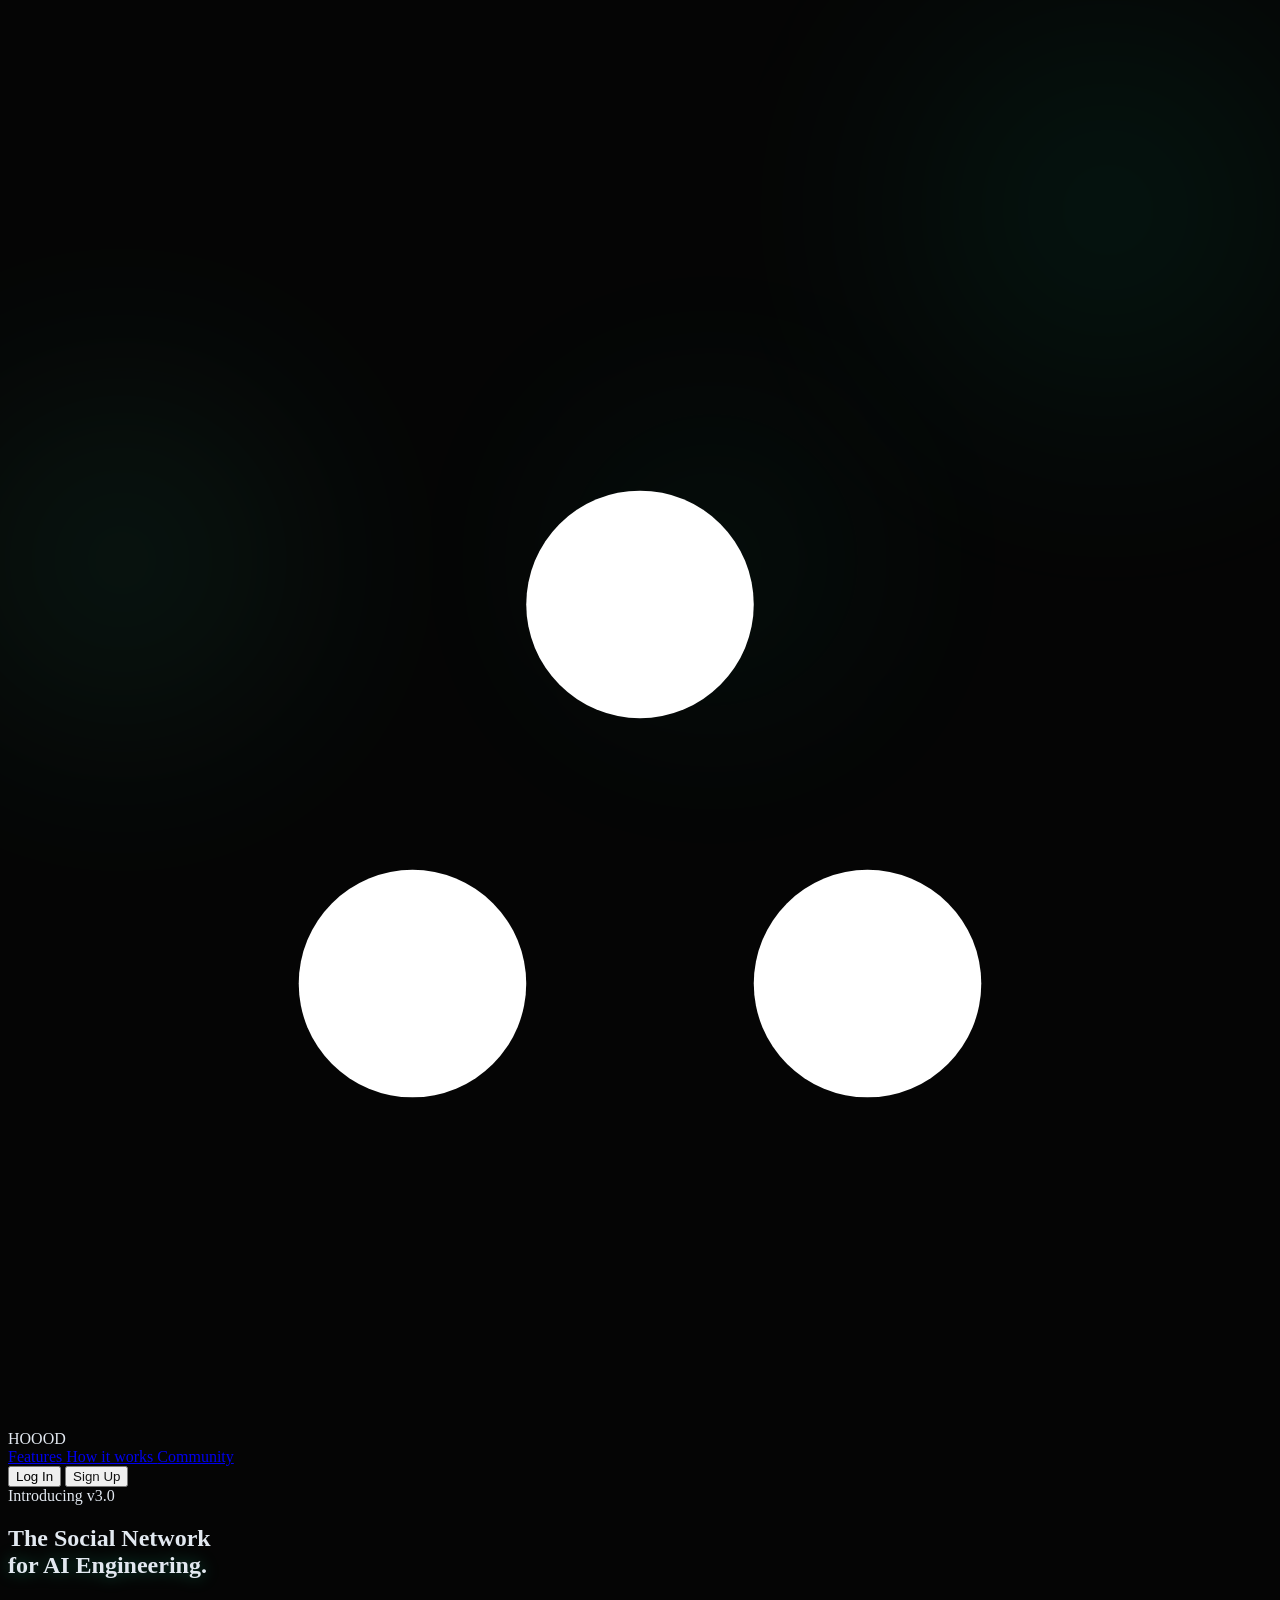
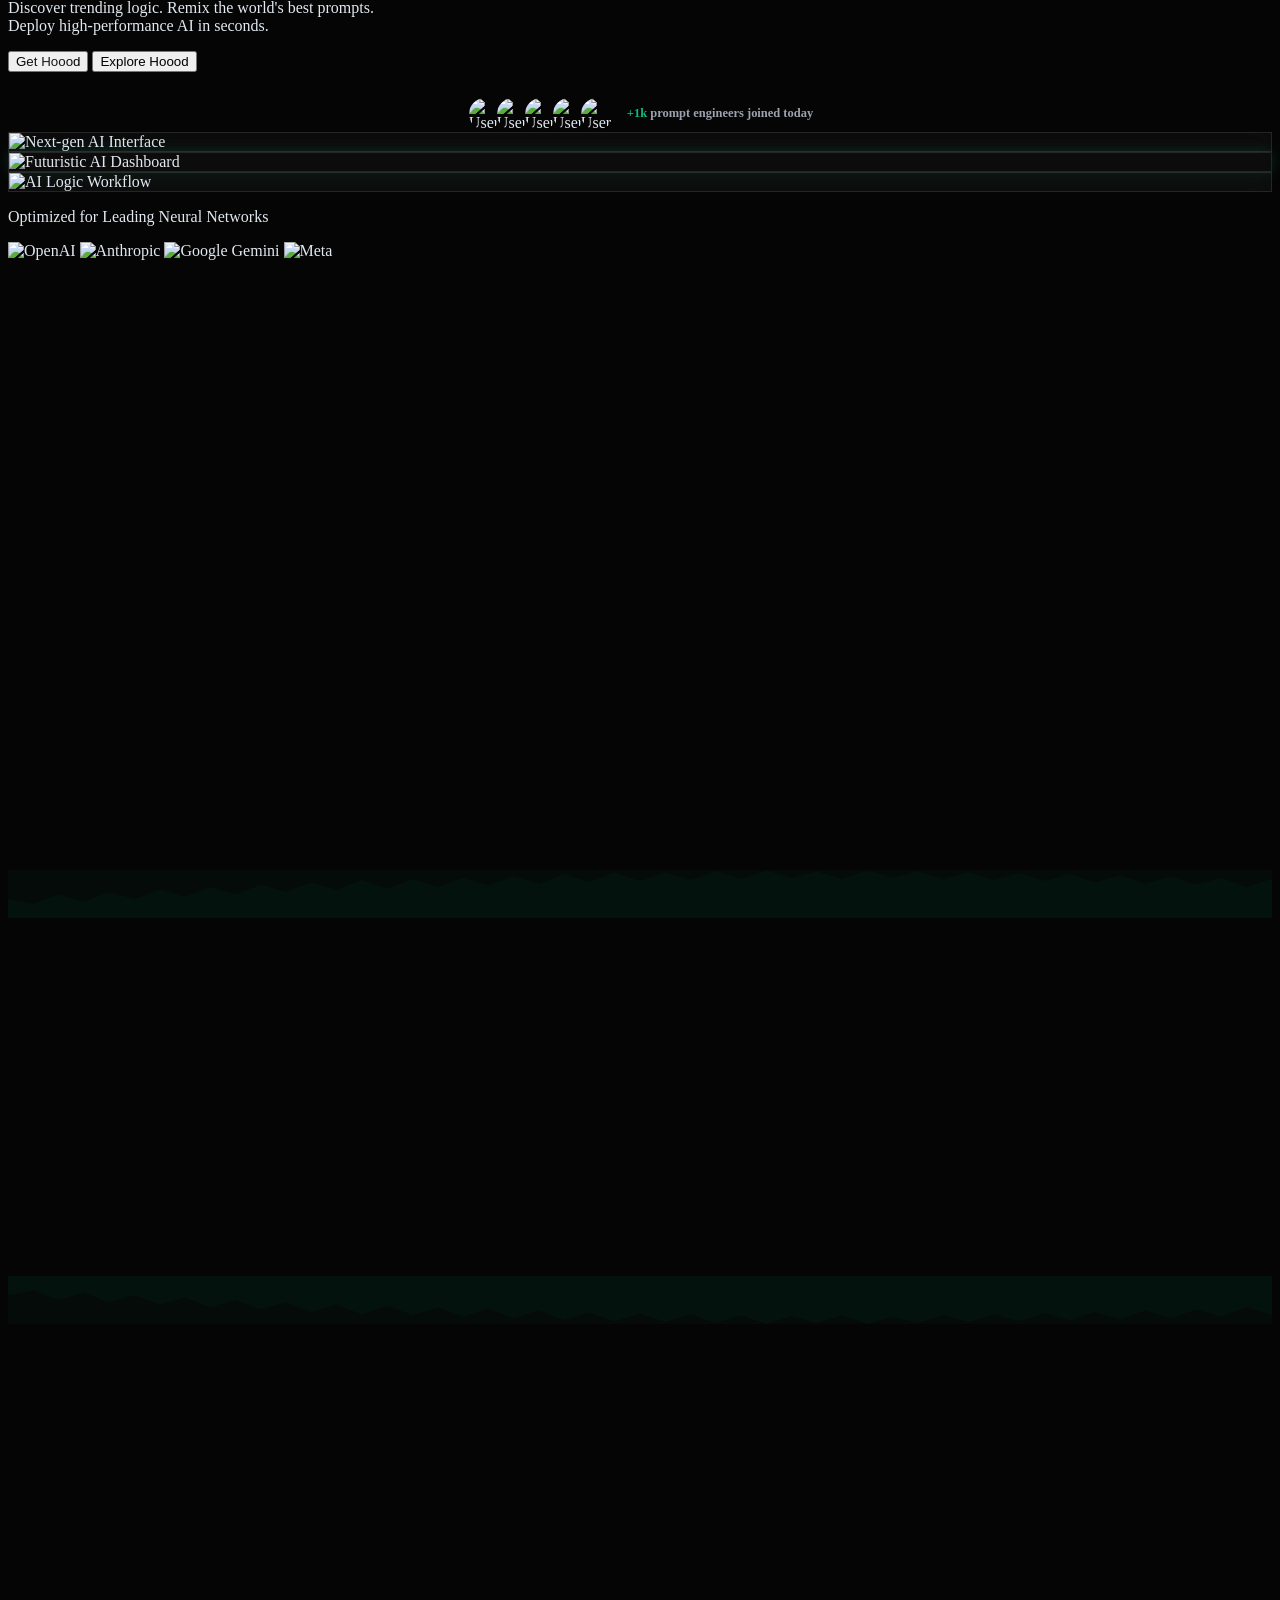
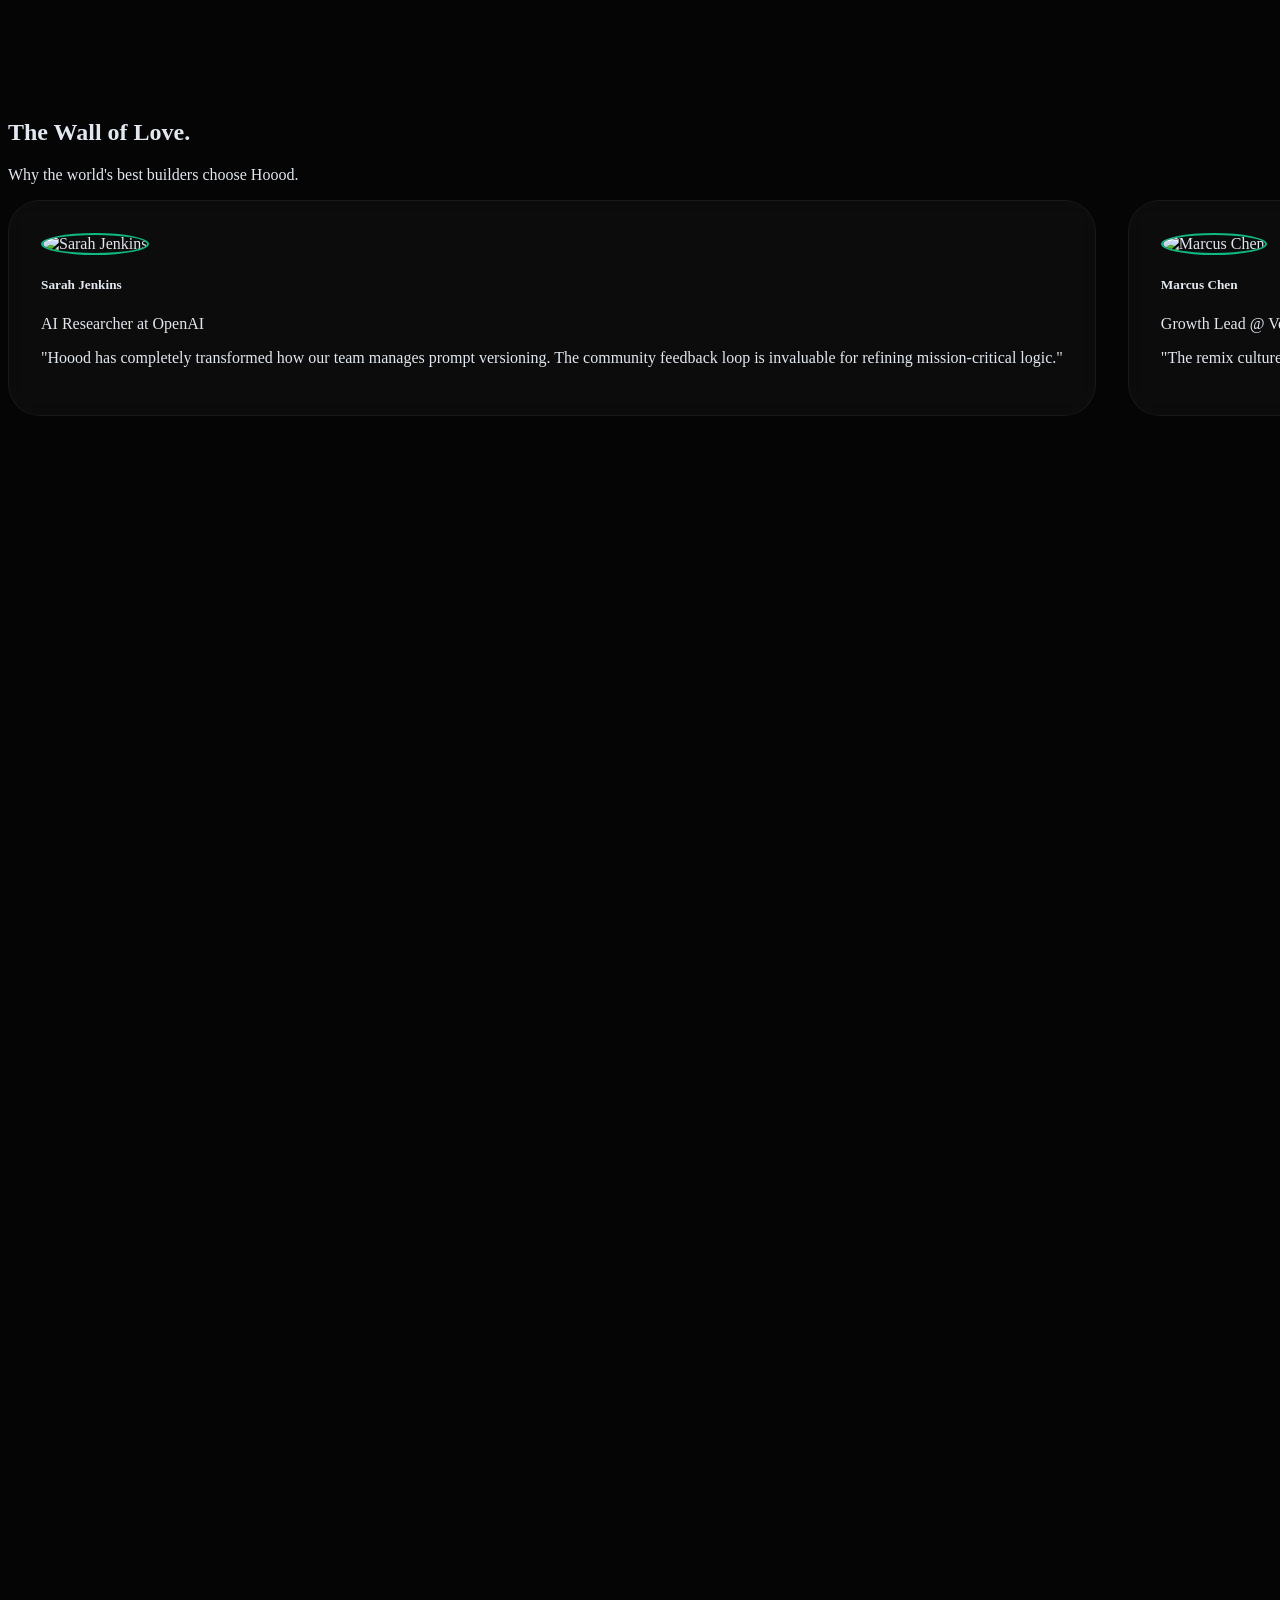
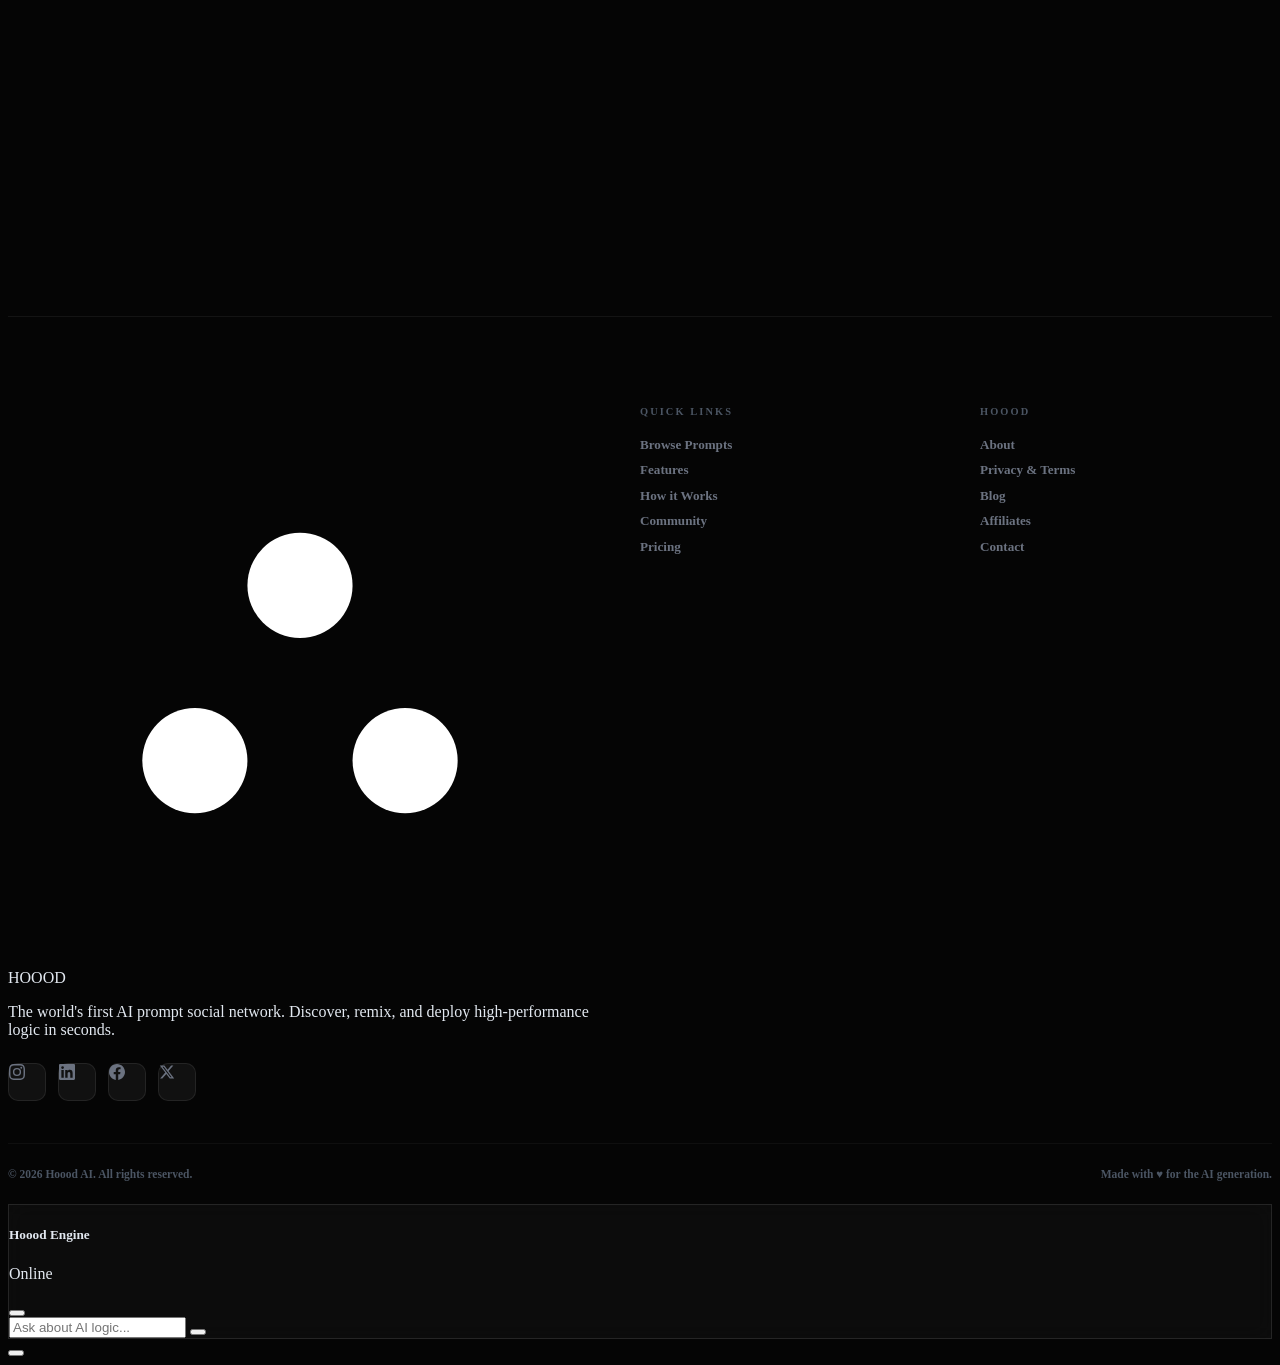
==== commit 566d3187: "revert: Restore project to yesterday's stable version (commit 1abc431)" ====
--- a/index.html
+++ b/index.html
@@ -76,21 +76,16 @@
     <link rel="preconnect" href="https://fonts.googleapis.com">
     <link rel="preconnect" href="https://fonts.gstatic.com" crossorigin>
     <link
-        href="https://fonts.googleapis.com/css2?family=Cormorant+Garamond:ital,wght@0,300;0,400;0,700;1,400&family=Inter:wght@400;500;600;800&family=Plus+Jakarta+Sans:wght@700;800&display=swap"
+        href="https://fonts.googleapis.com/css2?family=Inter:wght@400;500;600&family=Plus+Jakarta+Sans:wght@700;800&display=swap"
         rel="stylesheet">
 
     <!-- Lucide Icons -->
     <script src="https://unpkg.com/lucide@latest"></script>
 
-    <!-- Three.js -->
-    <script src="https://cdnjs.cloudflare.com/ajax/libs/three.js/0.160.0/three.min.js"></script>
-
     <link rel="stylesheet" href="style.css">
 </head>
 
 <body class="bg-[#050505] text-gray-200 overflow-x-hidden selection:bg-brand-green/30">
-    <!-- Premium Noise Overlay -->
-    <div class="noise-overlay"></div>
 
     <!-- Loader Overlay -->
     <div id="loader-wrapper"
@@ -184,7 +179,7 @@
     <main>
         <!-- Hero Section -->
         <section id="hero" class="relative pt-32 pb-20 lg:pt-48 lg:pb-32 overflow-hidden">
-            <div class="max-w-6xl mx-auto px-6 text-center relative z-20">
+            <div class="max-w-6xl mx-auto px-6 text-center">
                 <div
                     class="inline-flex items-center gap-2 px-5 py-2.5 rounded-full bg-brand-green/10 text-brand-green text-[10px] font-black uppercase tracking-[0.2em] mb-10 animate-fade-in-up border border-brand-green/20">
                     <span class="relative flex h-2 w-2">
@@ -221,35 +216,60 @@
                     </button>
                 </div>
 
-                <!-- Next-Gen 3D Hero Visual -->
-                <div class="relative mt-12 mb-20 flex justify-center items-center min-h-[500px] reveal"
+                <!-- Social Proof Strip -->
+                <div class="social-proof-strip mb-20 animate-fade-in-up" style="animation-delay: 0.45s">
+                    <div class="avatar-stack">
+                        <img src="https://images.unsplash.com/photo-1570295999919-56ceb5ecca61?auto=format&fit=crop&q=80&w=80"
+                            alt="User 1">
+                        <img src="https://images.unsplash.com/photo-1607746882042-944635dfe10e?auto=format&fit=crop&q=80&w=80"
+                            alt="User 2">
+                        <img src="https://images.unsplash.com/photo-1580489944761-15a19d654956?auto=format&fit=crop&q=80&w=80"
+                            alt="User 3">
+                        <img src="https://images.unsplash.com/photo-1568602471122-7832951cc4c5?auto=format&fit=crop&q=80&w=80"
+                            alt="User 4">
+                        <img src="https://images.unsplash.com/photo-1472099645785-5658abf4ff4e?auto=format&fit=crop&q=80&w=80"
+                            alt="User 5">
+                    </div>
+                    <span class="social-proof-text"><strong>+1k</strong> prompt engineers joined today</span>
+                </div>
+
+                <!-- Mockup Visuals -->
+                <div class="relative mt-20 flex justify-center items-center gap-4 md:gap-16 animate-fade-in-up"
                     style="animation-delay: 0.4s">
-                    <div id="hero-3d-container" class="absolute inset-0 z-10 cursor-grab active:cursor-grabbing">
-                        <!-- Three.js Canvas will be injected here -->
-                    </div>
-
-                    <!-- Floating Contextual Cards (Glassmorphic) -->
-                    <div
-                        class="absolute top-10 -left-10 w-48 z-20 pointer-events-none transform -rotate-12 animate-float">
-                        <div class="p-4 bg-white/5 backdrop-blur-xl rounded-2xl border border-white/10 futuristic-card">
-                            <div class="flex items-center gap-2 mb-3">
-                                <div class="w-2 h-2 rounded-full bg-brand-green"></div>
-                                <span class="text-[8px] font-black uppercase text-gray-400">Neural Sync</span>
-                            </div>
-                            <div class="h-1.5 w-full bg-white/5 rounded-full mb-2"></div>
-                            <div class="h-1.5 w-3/4 bg-white/5 rounded-full"></div>
-                        </div>
-                    </div>
-
-                    <div class="absolute bottom-10 -right-10 w-48 z-20 pointer-events-none transform rotate-12 animate-float"
-                        style="animation-delay: 1s">
-                        <div class="p-4 bg-white/5 backdrop-blur-xl rounded-2xl border border-white/10 futuristic-card">
-                            <div class="flex items-center gap-2 mb-3">
-                                <div class="w-2 h-2 rounded-full bg-emerald-400"></div>
-                                <span class="text-[8px] font-black uppercase text-gray-400">Token Flux</span>
-                            </div>
-                            <div class="h-1.5 w-full bg-white/5 rounded-full mb-2"></div>
-                            <div class="h-1.5 w-1/2 bg-brand-green/30 rounded-full"></div>
+                    <!-- Floating Phone 1 -->
+                    <div class="absolute -top-10 -left-10 w-48 transform -rotate-12 animate-float"
+                        style="animation-delay: 0.5s">
+                        <div
+                            class="p-2 bg-[#0a0a0a] rounded-[2.5rem] shadow-2xl border border-white/5 futuristic-card overflow-hidden">
+                            <img alt="Next-gen AI Interface"
+                                class="rounded-[2rem] w-full aspect-[9/19] object-cover opacity-90"
+                                src="https://images.unsplash.com/photo-1607252650355-f7fd0460ccdb?auto=format&fit=crop&q=80&w=400" />
+                        </div>
+                    </div>
+
+                    <!-- Center AI Interface -->
+                    <div class="relative w-full aspect-square max-w-[500px] mx-auto group z-20">
+                        <div
+                            class="absolute -inset-10 bg-brand-green/10 rounded-full blur-[80px] group-hover:bg-brand-green/20 transition-all duration-700">
+                        </div>
+                        <div
+                            class="relative h-full p-4 bg-[#0a0a0a] rounded-[4rem] shadow-2xl border-2 border-white/10 futuristic-card overflow-hidden glow-border">
+                            <img alt="Futuristic AI Dashboard" class="w-full h-full object-cover rounded-[3.2rem]"
+                                src="https://images.unsplash.com/photo-1677442135703-1787eea5ce01?auto=format&fit=crop&q=80&w=800" />
+                            <!-- Scanning Line -->
+                            <div
+                                class="absolute top-0 left-0 w-full h-1 bg-brand-green/50 blur-sm animate-scan pointer-events-none">
+                            </div>
+                        </div>
+                    </div>
+
+                    <!-- Floating Phone 2 -->
+                    <div class="absolute -bottom-10 -right-10 w-48 transform rotate-12 animate-float">
+                        <div
+                            class="p-2 bg-[#0a0a0a] rounded-[2.5rem] shadow-2xl border border-white/5 futuristic-card overflow-hidden">
+                            <img alt="AI Logic Workflow"
+                                class="rounded-[2rem] w-full aspect-[9/19] object-cover opacity-90"
+                                src="https://images.unsplash.com/photo-1531297484001-80022131f5a1?auto=format&fit=crop&q=80&w=400" />
                         </div>
                     </div>
                 </div>
@@ -717,586 +737,533 @@
                         <p>Browse prompts built and tested by professionals. No fluff — every prompt in our library
                             actually hits the mark.</p>
                     </div>
-                    <!-- Bento Grid Features Section -->
-                    <section id="features" class="py-32 bg-transparent relative">
-                        <div class="max-w-7xl mx-auto px-6">
-                            <div class="text-center mb-20 reveal">
-                                <h2 class="text-4xl md:text-7xl font-black text-white mb-6 font-display tracking-tight">
-                                    Designed for the <br><span class="text-brand-green">Modern Engineer.</span>
-                                </h2>
-                                <p class="text-gray-400 text-xl font-medium max-w-2xl mx-auto">High-performance logic,
-                                    curated for speed and creative flow.</p>
-                            </div>
-
-                            <div class="bento-grid-container">
-                                <!-- Large Feature Card -->
-                                <div
-                                    class="bento-card bento-col-2 bento-row-2 reveal bg-gradient-to-br from-brand-green/20 to-transparent">
-                                    <div class="p-8 h-full flex flex-col">
-                                        <div class="flex items-center gap-3 mb-6">
-                                            <div
-                                                class="w-12 h-12 bg-brand-green rounded-2xl flex items-center justify-center">
-                                                <i data-lucide="zap" class="w-6 h-6 text-white"></i>
-                                            </div>
-                                            <span
-                                                class="font-black uppercase tracking-widest text-xs text-brand-green">Zero
-                                                Latency Logic</span>
-                                        </div>
-                                        <h3 class="text-3xl font-bold text-white mb-4 serif-font italic">Instant
-                                            Creative Momentum.</h3>
-                                        <p class="text-gray-400 leading-relaxed mb-auto">Don't lose creative time. Copy,
-                                            paste, and create. Just a clean, no-nonsense library you can use every day
-                                            to get unbelievable AI outputs.</p>
-                                        <div class="mt-8 pt-8 border-t border-white/5 flex items-center gap-4">
-                                            <img src="https://images.unsplash.com/photo-1607746882042-944635dfe10e?auto=format&fit=crop&q=80&w=80"
-                                                alt="Robin M" class="w-10 h-10 rounded-full grayscale">
-                                            <p
-                                                class="text-[10px] text-gray-500 font-bold uppercase tracking-widest leading-tight">
-                                                "Hoood completely changed how I use AI." <br><span
-                                                    class="text-brand-green">Robin M. – Creator</span></p>
-                                        </div>
-                                    </div>
+                    <!-- Card 2: Early Creativity -->
+                    <div class="feature-card-compact">
+                        <div class="flex items-center gap-3">
+                            <div class="fc-dot"></div>
+                            <h4>Designed for Early Creativity</h4>
+                        </div>
+                        <p class="flow-step-label" style="margin-bottom:0.25rem">Designed for Early Creativity</p>
+                        <p>Prompts brought together that truly take you from knowing nothing about prompting to getting
+                            incredible responses instantly.</p>
+                    </div>
+                    <!-- Card 3: Distraction Free -->
+                    <div class="feature-card-compact">
+                        <div class="flex items-center gap-3">
+                            <div class="fc-dot"></div>
+                            <h4>Distraction Free</h4>
+                        </div>
+                        <p class="flow-step-label" style="margin-bottom:0.25rem">Clarity, not overwhelm</p>
+                        <p>Don't lose Creative time. Copy. paste and Create. Just a clean, no-nonsense library you can
+                            use every day.</p>
+                    </div>
+                    <!-- Card 4: Beginner Friendly -->
+                    <div class="feature-card-compact">
+                        <div class="flex items-center gap-3">
+                            <div class="fc-dot"></div>
+                            <h4>Beginner Friendly</h4>
+                        </div>
+                        <p class="flow-step-label" style="margin-bottom:0.25rem">No prior experience needed</p>
+                        <p>Designed for people who want real results, but aren't prompt engineers. You don't have to be
+                            an expert to start creating.</p>
+                    </div>
+                </div>
+
+                <!-- Mini Testimonials — RESTORED from Image 2 -->
+                <div class="mini-testimonials-row reveal">
+                    <div class="mini-testimonial">
+                        <div class="mt-header">
+                            <img src="https://images.unsplash.com/photo-1607746882042-944635dfe10e?auto=format&fit=crop&q=80&w=80"
+                                alt="Robin M">
+                            <div>
+                                <div class="mt-name">Robin M.</div>
+                                <div class="mt-role">Creator</div>
+                            </div>
+                        </div>
+                        <p>"Hoood completely changed how I use ChatGPT. I was struggling to get useful answers — now
+                            every prompt just works."</p>
+                    </div>
+                    <div class="mini-testimonial">
+                        <div class="mt-header">
+                            <img src="https://images.unsplash.com/photo-1573496359142-b8d87734a5a2?auto=format&fit=crop&q=80&w=80"
+                                alt="Mary Lil">
+                            <div>
+                                <div class="mt-name">Mary Lil</div>
+                                <div class="mt-role">Student</div>
+                            </div>
+                        </div>
+                        <p>"I was always starting from scratch and getting terrible AI outputs. With Hoood it's already
+                            fine-tuned so you can find it hits the ideas."</p>
+                    </div>
+                    <div class="mini-testimonial">
+                        <div class="mt-header">
+                            <img src="https://images.unsplash.com/photo-1507003211169-0a1dd7228f2d?auto=format&fit=crop&q=80&w=80"
+                                alt="Tory S">
+                            <div>
+                                <div class="mt-name">Tory S.</div>
+                                <div class="mt-role">Professional</div>
+                            </div>
+                        </div>
+                        <p>"You don't need to be a professional to use Hoood and start getting amazing AI results. The
+                            library is intuitive and actually saves time."</p>
+                    </div>
+                </div>
+            </div>
+        </section>
+
+
+        <!-- Interactive Stats Section -->
+        <section id="stats" class="py-32 bg-transparent relative overflow-hidden">
+            <div class="max-w-7xl mx-auto px-6">
+                <div class="grid grid-cols-2 lg:grid-cols-4 gap-12 text-center">
+                    <div class="reveal">
+                        <div class="stat-value counter" data-target="500000">0</div>
+                        <div class="text-gray-500 text-xs font-black uppercase tracking-[0.3em] mt-4">Total Prompts
+                        </div>
+                    </div>
+                    <div class="reveal" style="transition-delay: 0.1s">
+                        <div class="stat-value counter" data-target="120000">0</div>
+                        <div class="text-gray-500 text-xs font-black uppercase tracking-[0.3em] mt-4">Active Users</div>
+                    </div>
+                    <div class="reveal" style="transition-delay: 0.2s">
+                        <div class="stat-value counter" data-target="98" data-suffix="%">0</div>
+                        <div class="text-gray-500 text-xs font-black uppercase tracking-[0.3em] mt-4">Reliability</div>
+                    </div>
+                    <div class="reveal" style="transition-delay: 0.3s">
+                        <div class="stat-value counter" data-target="24" data-suffix="/7">0</div>
+                        <div class="text-gray-500 text-xs font-black uppercase tracking-[0.3em] mt-4">Neural Support
+                        </div>
+                    </div>
+                </div>
+            </div>
+        </section>
+
+        <!-- Mind Graph Section -->
+        <section id="mind-graph" class="py-40 relative overflow-hidden">
+            <div class="max-w-7xl mx-auto px-6">
+                <div class="text-center mb-24 reveal">
+                    <h2 class="text-4xl md:text-7xl font-black text-white mb-6 font-display">Visualize <span
+                            class="text-brand-green">Intelligence.</span></h2>
+                    <p class="text-gray-400 text-xl font-medium max-w-2xl mx-auto">Explore the interconnected neural
+                        pathways of global prompt logic.</p>
+                </div>
+
+                <div class="mind-graph-container reveal">
+                    <svg viewBox="0 0 1000 600" class="w-full h-auto" id="logic-graph">
+                        <!-- SVG content will be enhanced by CSS/JS -->
+                        <defs>
+                            <filter id="glow">
+                                <feGaussianBlur stdDeviation="3" result="blur" />
+                                <feComposite in="SourceGraphic" in2="blur" operator="over" />
+                            </filter>
+                        </defs>
+                        <g class="graph-links opacity-20" stroke="#10b981" stroke-width="1">
+                            <line x1="200" y1="300" x2="400" y2="150" class="graph-line" />
+                            <line x1="200" y1="300" x2="400" y2="300" class="graph-line" />
+                            <line x1="200" y1="300" x2="400" y2="450" class="graph-line" />
+                            <line x1="400" y1="150" x2="700" y2="100" class="graph-line" />
+                            <line x1="400" y1="300" x2="700" y2="300" class="graph-line" />
+                            <line x1="400" y1="450" x2="700" y2="500" class="graph-line" />
+                        </g>
+                        <g class="graph-nodes">
+                            <circle cx="200" cy="300" r="8" class="graph-node core-node" />
+                            <circle cx="400" cy="150" r="5" class="graph-node" />
+                            <circle cx="400" cy="300" r="5" class="graph-node" />
+                            <circle cx="400" cy="450" r="5" class="graph-node" />
+                            <circle cx="700" cy="100" r="5" class="graph-node" />
+                            <circle cx="700" cy="300" r="5" class="graph-node" />
+                            <circle cx="700" cy="500" r="5" class="graph-node" />
+                        </g>
+                    </svg>
+
+                    <!-- Floating Data Tags -->
+                    <div class="absolute top-[20%] left-[35%] data-tag reveal" style="transition-delay: 0.5s">Prompt
+                        Optimization</div>
+                    <div class="absolute top-[48%] left-[45%] data-tag reveal" style="transition-delay: 0.7s">Neural
+                        Branching</div>
+                    <div class="absolute top-[75%] left-[65%] data-tag reveal" style="transition-delay: 0.9s">Recursive
+                        Logic</div>
+                </div>
+            </div>
+        </section>
+
+        <!-- Audience — RESTORED: Built for Everyone 3-column (Image 1) -->
+        <section id="audience" class="py-32 bg-transparent">
+            <div class="max-w-7xl mx-auto px-6 text-center">
+                <h2 class="text-4xl md:text-6xl font-black text-white mb-4 tracking-tight font-display reveal">
+                    Built for <span class="text-brand-green">everyone</span>
+                </h2>
+                <p class="text-gray-400 mb-20 text-xl reveal font-medium" style="transition-delay: 0.1s">
+                    Made for people who think before they prompt.
+                </p>
+                <div class="grid grid-cols-1 md:grid-cols-3 gap-10">
+                    <!-- Creators -->
+                    <div class="group reveal">
+                        <div
+                            class="relative mb-8 aspect-[4/5] rounded-[3rem] overflow-hidden shadow-2xl transition-transform duration-700 group-hover:scale-[1.04] futuristic-card">
+                            <img alt="Creators" class="w-full h-full object-cover transition-all duration-700"
+                                src="https://images.unsplash.com/photo-1573496359142-b8d87734a5a2?auto=format&fit=crop&q=80&w=600">
+                            <div
+                                class="absolute inset-0 bg-gradient-to-t from-[#050505] via-[#050505]/30 to-transparent">
+                            </div>
+                            <div class="absolute bottom-8 left-8 text-left">
+                                <span
+                                    class="text-brand-green text-[10px] font-black uppercase tracking-widest block mb-2">For</span>
+                                <h4 class="text-2xl font-black text-white leading-tight">Creators</h4>
+                            </div>
+                        </div>
+                        <p class="text-gray-400 text-base font-medium px-4">Social media creators, writers, and
+                            designers looking for AI that amplifies their creative output.</p>
+                    </div>
+                    <!-- Students -->
+                    <div class="group reveal reveal-delay-1" style="transition-delay: 0.1s">
+                        <div
+                            class="relative mb-8 aspect-[4/5] rounded-[3rem] overflow-hidden shadow-2xl transition-transform duration-700 group-hover:scale-[1.04] futuristic-card">
+                            <img alt="Students" class="w-full h-full object-cover transition-all duration-700"
+                                src="https://images.unsplash.com/photo-1522202176988-66273c2fd55f?auto=format&fit=crop&q=80&w=600">
+                            <div
+                                class="absolute inset-0 bg-gradient-to-t from-[#050505] via-[#050505]/30 to-transparent">
+                            </div>
+                            <div class="absolute bottom-8 left-8 text-left">
+                                <span
+                                    class="text-brand-green text-[10px] font-black uppercase tracking-widest block mb-2">For</span>
+                                <h4 class="text-2xl font-black text-white leading-tight">Students</h4>
+                            </div>
+                        </div>
+                        <p class="text-gray-400 text-base font-medium px-4">Learners and academics using AI to study
+                            smarter, write better, and get real answers faster.</p>
+                    </div>
+                    <!-- Professionals -->
+                    <div class="group reveal reveal-delay-2" style="transition-delay: 0.2s">
+                        <div
+                            class="relative mb-8 aspect-[4/5] rounded-[3rem] overflow-hidden shadow-2xl transition-transform duration-700 group-hover:scale-[1.04] futuristic-card">
+                            <img alt="Professionals" class="w-full h-full object-cover transition-all duration-700"
+                                src="https://images.unsplash.com/photo-1519085360753-af0119f7cbe7?auto=format&fit=crop&q=80&w=600">
+                            <div
+                                class="absolute inset-0 bg-gradient-to-t from-[#050505] via-[#050505]/30 to-transparent">
+                            </div>
+                            <div class="absolute bottom-8 left-8 text-left">
+                                <span
+                                    class="text-brand-green text-[10px] font-black uppercase tracking-widest block mb-2">For</span>
+                                <h4 class="text-2xl font-black text-white leading-tight">Professionals</h4>
+                            </div>
+                        </div>
+                        <p class="text-gray-400 text-base font-medium px-4">Business leaders, strategists, and engineers
+                            deploying AI to achieve high-performance results at work.</p>
+                    </div>
+                </div>
+            </div>
+        </section>
+
+
+        <!-- Social Proof / Testimonials -->
+        <section id="testimonials" class="py-40 relative">
+            <div class="max-w-7xl mx-auto px-6">
+                <div class="text-center mb-24 reveal-stagger">
+                    <h2 class="text-4xl md:text-[64px] font-black text-white mb-6 font-display">The Wall of <span
+                            class="text-brand-green">Love.</span></h2>
+                    <p class="text-gray-400 text-xl font-medium">Why the world's best builders choose Hoood.</p>
+                </div>
+
+                <div class="overflow-hidden py-10">
+                    <div class="testimonials-track">
+                        <div class="testimonial-card futuristic-card min-w-[400px]">
+                            <div class="flex items-center gap-4 mb-8">
+                                <img src="https://images.unsplash.com/photo-1573496359142-b8d87734a5a2?auto=format&fit=crop&q=80&w=150"
+                                    alt="Sarah Jenkins" class="testimonial-avatar object-cover">
+                                <div>
+                                    <h5 class="text-white font-bold">Sarah Jenkins</h5>
+                                    <p class="text-brand-green text-[10px] font-black uppercase tracking-widest">AI
+                                        Researcher at OpenAI</p>
                                 </div>
-
-                                <!-- Medium Feature Card -->
-                                <div class="bento-card reveal">
-                                    <div class="p-8">
-                                        <div
-                                            class="w-10 h-10 bg-white/5 rounded-xl flex items-center justify-center mb-6">
-                                            <i data-lucide="shield" class="w-5 h-5 text-emerald-400"></i>
-                                        </div>
-                                        <h4 class="text-xl font-bold text-white mb-3">Verified Prompts</h4>
-                                        <p class="text-sm text-gray-400">Every prompt in our library actually hits the
-                                            mark, curated by real humans.</p>
-                                    </div>
+                            </div>
+                            <p class="text-gray-400 leading-relaxed">"Hoood has completely transformed how our team
+                                manages
+                                prompt versioning. The community feedback loop is invaluable for refining
+                                mission-critical
+                                logic."</p>
+                        </div>
+
+                        <div class="testimonial-card futuristic-card min-w-[400px]">
+                            <div class="flex items-center gap-4 mb-8">
+                                <img src="https://images.unsplash.com/photo-1472099645785-5658abf4ff4e?auto=format&fit=crop&q=80&w=150"
+                                    alt="Marcus Chen" class="testimonial-avatar object-cover">
+                                <div>
+                                    <h5 class="text-white font-bold">Marcus Chen</h5>
+                                    <p class="text-brand-green text-[10px] font-black uppercase tracking-widest">
+                                        Growth Lead
+                                        @ Vercel</p>
                                 </div>
-
-                                <!-- Medium Feature Card -->
-                                <div class="bento-card reveal" style="transition-delay: 0.1s">
-                                    <div class="p-8">
-                                        <div
-                                            class="w-10 h-10 bg-white/5 rounded-xl flex items-center justify-center mb-6">
-                                            <i data-lucide="cpu" class="w-5 h-5 text-brand-green"></i>
-                                        </div>
-                                        <h4 class="text-xl font-bold text-white mb-3">Neural Optimized</h4>
-                                        <p class="text-sm text-gray-400">Fine-tuned for ChatGPT, Claude, and Gemini to
-                                            ensure consistent results.</p>
-                                    </div>
+                            </div>
+                            <p class="text-gray-400 leading-relaxed">"The remix culture here is insane. I found a
+                                marketing
+                                prompt that outperformed our internal ones by 40% in just two iterations. Absolute
+                                goldmine."</p>
+                        </div>
+
+                        <div class="testimonial-card futuristic-card min-w-[400px]">
+                            <div class="flex items-center gap-4 mb-8">
+                                <img src="https://images.unsplash.com/photo-1580489944761-15a19d654956?auto=format&fit=crop&q=80&w=150"
+                                    alt="Elena Rodriguez" class="testimonial-avatar object-cover">
+                                <div>
+                                    <h5 class="text-white font-bold">Elena Rodriguez</h5>
+                                    <p class="text-brand-green text-[10px] font-black uppercase tracking-widest">
+                                        Independent
+                                        Creator</p>
                                 </div>
-
-                                <!-- Bottom Wide Card -->
-                                <div class="bento-card bento-col-2 reveal" style="transition-delay: 0.2s">
-                                    <div class="p-8 flex flex-col md:flex-row items-center gap-10">
-                                        <div class="flex-1">
-                                            <h4 class="text-2xl font-bold text-white mb-4">Magnetic Intelligence.</h4>
-                                            <p class="text-gray-400">Designed for people who want real results, but
-                                                aren't prompt engineers. No prior experience needed to start creating
-                                                world-class AI outputs.</p>
-                                        </div>
-                                        <div class="flex-shrink-0 flex -space-x-4">
-                                            <img src="https://images.unsplash.com/photo-1544005313-94ddf0286df2?auto=format&fit=crop&q=80&w=80"
-                                                alt="User" class="w-12 h-12 rounded-full border-2 border-[#050505]">
-                                            <img src="https://images.unsplash.com/photo-1507003211169-0a1dd7228f2d?auto=format&fit=crop&q=80&w=80"
-                                                alt="User" class="w-12 h-12 rounded-full border-2 border-[#050505]">
-                                            <img src="https://images.unsplash.com/photo-1573496359142-b8d87734a5a2?auto=format&fit=crop&q=80&w=80"
-                                                alt="User" class="w-12 h-12 rounded-full border-2 border-[#050505]">
-                                            <div
-                                                class="w-12 h-12 rounded-full bg-brand-green flex items-center justify-center text-[10px] font-black border-2 border-[#050505]">
-                                                +1K</div>
-                                        </div>
-                                    </div>
-                                </div>
-                            </div>
-                        </div>
-                    </section>
-
-
-                    <!-- Interactive Stats Section -->
-                    <section id="stats" class="py-32 bg-transparent relative overflow-hidden">
-                        <div class="max-w-7xl mx-auto px-6">
-                            <div class="grid grid-cols-2 lg:grid-cols-4 gap-12 text-center">
-                                <div class="reveal">
-                                    <div class="stat-value counter" data-target="500000">0</div>
-                                    <div class="text-gray-500 text-xs font-black uppercase tracking-[0.3em] mt-4">Total
-                                        Prompts
-                                    </div>
-                                </div>
-                                <div class="reveal" style="transition-delay: 0.1s">
-                                    <div class="stat-value counter" data-target="120000">0</div>
-                                    <div class="text-gray-500 text-xs font-black uppercase tracking-[0.3em] mt-4">Active
-                                        Users</div>
-                                </div>
-                                <div class="reveal" style="transition-delay: 0.2s">
-                                    <div class="stat-value counter" data-target="98" data-suffix="%">0</div>
-                                    <div class="text-gray-500 text-xs font-black uppercase tracking-[0.3em] mt-4">
-                                        Reliability</div>
-                                </div>
-                                <div class="reveal" style="transition-delay: 0.3s">
-                                    <div class="stat-value counter" data-target="24" data-suffix="/7">0</div>
-                                    <div class="text-gray-500 text-xs font-black uppercase tracking-[0.3em] mt-4">Neural
-                                        Support
-                                    </div>
-                                </div>
-                            </div>
-                        </div>
-                    </section>
-
-                    <!-- Mind Graph Section -->
-                    <section id="mind-graph" class="py-40 relative overflow-hidden">
-                        <div class="max-w-7xl mx-auto px-6">
-                            <div class="text-center mb-24 reveal">
-                                <h2 class="text-4xl md:text-7xl font-black text-white mb-6 font-display">Visualize <span
-                                        class="text-brand-green">Intelligence.</span></h2>
-                                <p class="text-gray-400 text-xl font-medium max-w-2xl mx-auto">Explore the
-                                    interconnected neural
-                                    pathways of global prompt logic.</p>
-                            </div>
-
-                            <div class="mind-graph-container reveal">
-                                <svg viewBox="0 0 1000 600" class="w-full h-auto" id="logic-graph">
-                                    <!-- SVG content will be enhanced by CSS/JS -->
-                                    <defs>
-                                        <filter id="glow">
-                                            <feGaussianBlur stdDeviation="3" result="blur" />
-                                            <feComposite in="SourceGraphic" in2="blur" operator="over" />
-                                        </filter>
-                                    </defs>
-                                    <g class="graph-links opacity-20" stroke="#10b981" stroke-width="1">
-                                        <line x1="200" y1="300" x2="400" y2="150" class="graph-line" />
-                                        <line x1="200" y1="300" x2="400" y2="300" class="graph-line" />
-                                        <line x1="200" y1="300" x2="400" y2="450" class="graph-line" />
-                                        <line x1="400" y1="150" x2="700" y2="100" class="graph-line" />
-                                        <line x1="400" y1="300" x2="700" y2="300" class="graph-line" />
-                                        <line x1="400" y1="450" x2="700" y2="500" class="graph-line" />
-                                    </g>
-                                    <g class="graph-nodes">
-                                        <circle cx="200" cy="300" r="8" class="graph-node core-node" />
-                                        <circle cx="400" cy="150" r="5" class="graph-node" />
-                                        <circle cx="400" cy="300" r="5" class="graph-node" />
-                                        <circle cx="400" cy="450" r="5" class="graph-node" />
-                                        <circle cx="700" cy="100" r="5" class="graph-node" />
-                                        <circle cx="700" cy="300" r="5" class="graph-node" />
-                                        <circle cx="700" cy="500" r="5" class="graph-node" />
-                                    </g>
+                            </div>
+                            <p class="text-gray-400 leading-relaxed">"The remix culture here is insane. I found a
+                                marketing
+                                prompt that outperformed our internal ones by 40% in just two iterations."</p>
+                        </div>
+                    </div>
+                </div>
+            </div>
+        </section>
+
+        <!-- Pricing Section -->
+        <section id="pricing" class="py-40 relative">
+            <div class="max-w-7xl mx-auto px-6">
+                <div class="text-center mb-24 reveal">
+                    <h2 class="text-4xl md:text-7xl font-black text-white mb-6 font-display">Neural <span
+                            class="text-brand-green">Tiers.</span></h2>
+                    <p class="text-gray-400 text-xl font-medium">Scaling at the speed of thought.</p>
+                </div>
+
+                <div class="grid grid-cols-1 md:grid-cols-3 gap-8">
+                    <!-- Basic Tier -->
+                    <div class="pricing-card futuristic-card reveal">
+                        <h4 class="text-xl font-bold text-white mb-2">Explorer</h4>
+                        <div class="flex items-baseline gap-1 mb-6">
+                            <span class="text-4xl font-black text-white">$0</span>
+                            <span class="text-gray-500 text-sm">/mo</span>
+                        </div>
+                        <p class="text-gray-400 text-sm mb-8">Perfect for hobbyists exploring the world of AI logic.</p>
+                        <ul class="space-y-4 mb-10 text-sm">
+                            <li class="flex items-center gap-3 text-gray-300">
+                                <i data-lucide="check" class="w-4 h-4 text-brand-green"></i>
+                                50 Prompt Remixes / mo
+                            </li>
+                            <li class="flex items-center gap-3 text-gray-300">
+                                <i data-lucide="check" class="w-4 h-4 text-brand-green"></i>
+                                Basic Search Tools
+                            </li>
+                            <li class="flex items-center gap-3 text-gray-500">
+                                <i data-lucide="x" class="w-4 h-4 text-red-500/50"></i>
+                                Advanced Analytics
+                            </li>
+                        </ul>
+                        <button
+                            class="w-full py-4 rounded-xl border border-white/10 text-white font-bold hover:bg-white/5 transition-all">Get
+                            Started</button>
+                    </div>
+
+                    <!-- Pro Tier -->
+                    <div class="pricing-card futuristic-card reveal border-brand-green/30 relative"
+                        style="transition-delay: 0.1s">
+                        <div
+                            class="absolute -top-4 left-1/2 -translate-x-1/2 bg-brand-green text-white px-4 py-1 rounded-full text-[10px] font-black uppercase tracking-widest">
+                            Most Popular</div>
+                        <h4 class="text-xl font-bold text-white mb-2">Engineer</h4>
+                        <div class="flex items-baseline gap-1 mb-6">
+                            <span class="text-4xl font-black text-white">$29</span>
+                            <span class="text-gray-500 text-sm">/mo</span>
+                        </div>
+                        <p class="text-gray-400 text-sm mb-8">For serious builders deploying high-performance systems.
+                        </p>
+                        <ul class="space-y-4 mb-10 text-sm">
+                            <li class="flex items-center gap-3 text-gray-300">
+                                <i data-lucide="check" class="w-4 h-4 text-brand-green"></i>
+                                Unlimited Remixes
+                            </li>
+                            <li class="flex items-center gap-3 text-gray-300">
+                                <i data-lucide="check" class="w-4 h-4 text-brand-green"></i>
+                                Prompt Logic Branching
+                            </li>
+                            <li class="flex items-center gap-3 text-gray-300">
+                                <i data-lucide="check" class="w-4 h-4 text-brand-green"></i>
+                                API Access (Beta)
+                            </li>
+                        </ul>
+                        <button
+                            class="w-full py-4 rounded-xl bg-brand-green text-white font-bold hover:shadow-lg hover:shadow-brand-green/20 transition-all btn-premium">Upgrade
+                            Now</button>
+                    </div>
+
+                    <!-- Enterprise Tier -->
+                    <div class="pricing-card futuristic-card reveal" style="transition-delay: 0.2s">
+                        <h4 class="text-xl font-bold text-white mb-2">Neural</h4>
+                        <div class="flex items-baseline gap-1 mb-6">
+                            <span class="text-4xl font-black text-white">$99</span>
+                            <span class="text-gray-500 text-sm">/mo</span>
+                        </div>
+                        <p class="text-gray-400 text-sm mb-8">Enterprise-grade scale with dedicated neural support.</p>
+                        <ul class="space-y-4 mb-10 text-sm">
+                            <li class="flex items-center gap-3 text-gray-300">
+                                <i data-lucide="check" class="w-4 h-4 text-brand-green"></i>
+                                Everything in Engineer
+                            </li>
+                            <li class="flex items-center gap-3 text-gray-300">
+                                <i data-lucide="check" class="w-4 h-4 text-brand-green"></i>
+                                Custom Model Integration
+                            </li>
+                            <li class="flex items-center gap-3 text-gray-300">
+                                <i data-lucide="check" class="w-4 h-4 text-brand-green"></i>
+                                24/7 Priority Support
+                            </li>
+                        </ul>
+                        <button
+                            class="w-full py-4 rounded-xl border border-brand-green/50 text-brand-green font-bold hover:bg-brand-green/5 transition-all">Contact
+                            Sales</button>
+                    </div>
+                </div>
+            </div>
+        </section>
+
+        <!-- Waitlist Section -->
+        <section id="waitlist" class="py-32 relative overflow-hidden bg-[#080808]">
+            <div class="max-w-4xl mx-auto px-6 text-center reveal">
+                <div class="inline-block p-1 rounded-full bg-brand-green/10 border border-brand-green/20 mb-8">
+                    <div
+                        class="px-4 py-1.5 rounded-full bg-brand-green/20 text-brand-green text-[10px] font-black uppercase tracking-widest">
+                        Limited Access</div>
+                </div>
+                <h2 class="text-4xl md:text-6xl font-black text-white mb-8 font-display">Build the Future <br /> <span
+                        class="text-brand-green">Together.</span></h2>
+                <p class="text-gray-400 text-lg mb-12 max-w-xl mx-auto">Join 5,000+ AI engineers already building the
+                    next generation of intelligent systems on Hoood.</p>
+
+                <form id="waitlist-form" class="relative max-w-md mx-auto group">
+                    <div class="flex flex-col sm:flex-row gap-4">
+                        <input type="email" placeholder="Enter your email" required
+                            class="flex-1 waitlist-input px-6 py-4 rounded-full text-white placeholder-gray-600 font-medium">
+                        <button type="submit"
+                            class="bg-brand-green text-white px-8 py-4 rounded-full font-black uppercase tracking-widest text-xs btn-premium hover:shadow-xl hover:shadow-brand-green/30">Join
+                            Waitlist</button>
+                    </div>
+                </form>
+                <div id="waitlist-status" class="mt-6 text-brand-green font-bold text-sm opacity-0 transition-opacity">✓
+                    You're in! Welcome to the network.</div>
+            </div>
+        </section>
+
+        <!-- CTA / Footer — RESTORED: App badges + full columned footer (Image 2) -->
+        <section id="cta" class="py-24 bg-transparent relative overflow-hidden">
+            <div class="max-w-6xl mx-auto px-6 text-center relative z-10">
+                <h2
+                    class="text-5xl md:text-[84px] font-black text-white mb-10 leading-[0.95] tracking-tighter reveal font-display">
+                    Stop guessing what to type.<br>
+                    <span class="text-brand-green">Start with prompts that work.</span>
+                </h2>
+                <p class="text-gray-400 text-xl mb-12 reveal font-medium" style="transition-delay: 0.1s">
+                    Join thousands of creators, students, and professionals using Hoood every day.
+                </p>
+
+                <!-- Primary CTAs -->
+                <div class="flex flex-col sm:flex-row items-center justify-center gap-6 mb-10 reveal"
+                    style="transition-delay: 0.2s">
+                    <button
+                        class="w-full sm:w-auto bg-brand-green text-white px-14 py-6 rounded-full text-xl font-black shadow-[0_20px_40px_-10px_rgba(16,185,129,0.5)] hover:bg-emerald-400 hover:-translate-y-1 transition-all btn-premium">
+                        Get Started Free
+                    </button>
+                </div>
+
+                <!-- App Store Badges — RESTORED from Image 2 -->
+                <div class="app-badges justify-center reveal" style="transition-delay: 0.3s">
+                    <a href="https://apps.apple.com" target="_blank" class="app-badge">
+                        <svg viewBox="0 0 24 24" fill="currentColor">
+                            <path
+                                d="M18.71 19.5c-.83 1.24-1.71 2.45-3.05 2.47-1.34.03-1.77-.79-3.29-.79-1.53 0-2 .77-3.27.82-1.31.05-2.3-1.32-3.14-2.53C4.25 17 2.94 12.45 4.7 9.39c.87-1.52 2.43-2.48 4.12-2.51 1.28-.02 2.5.87 3.29.87.78 0 2.26-1.07 3.8-.91.65.03 2.47.26 3.64 1.98-.09.06-2.17 1.28-2.15 3.81.03 3.02 2.65 4.03 2.68 4.04-.03.07-.42 1.44-1.38 2.83M13 3.5c.73-.83 1.94-1.46 2.94-1.5.13 1.17-.34 2.35-1.04 3.19-.69.85-1.83 1.51-2.95 1.42-.15-1.15.41-2.35 1.05-3.11z" />
+                        </svg>
+                        <span><span class="badge-sub">Download on the</span><span class="badge-title">App
+                                Store</span></span>
+                    </a>
+                    <a href="https://play.google.com/store/apps/details?id=com.hoood&hl=en_GB" target="_blank"
+                        class="app-badge">
+                        <svg viewBox="0 0 24 24" fill="currentColor">
+                            <path
+                                d="M3.18 23.87c.36.2.77.22 1.15.07l11.6-6.71-2.5-2.5-10.25 9.14zm15.31-10.54L4.77 6.54l2.5 2.5 11.22-6.48zm-15.82-6.8c-.44.25-.67.7-.67 1.27v17.44c0 .57.23 1.02.67 1.27l.09.05 9.77-9.77v-.23L2.67 6.53zm10.15 11.33l2.14 2.14-2.26 1.31c-.36.21-.79.21-1.15 0L11.96 20.4l1.38-1.38-.23-.23-.35.35 1.1.63-.1.05z" />
+                        </svg>
+                        <span><span class="badge-sub">Get it on</span><span class="badge-title">Google
+                                Play</span></span>
+                    </a>
+                </div>
+            </div>
+
+            <!-- Full Columned Footer — RESTORED from Image 2 -->
+            <footer class="max-w-7xl mx-auto px-6 mt-24">
+                <div class="footer-grid">
+                    <!-- Brand Column -->
+                    <div class="footer-col">
+                        <div class="flex items-center gap-3 mb-4">
+                            <div
+                                class="w-9 h-9 bg-brand-green rounded-xl flex items-center justify-center shadow-lg shadow-brand-green/20">
+                                <svg viewBox="0 0 100 100" class="w-full h-full p-2">
+                                    <rect width="100" height="100" rx="28" fill="transparent" />
+                                    <circle class="logo-dot dot-1" cx="50" cy="35" r="9" fill="white" />
+                                    <circle class="logo-dot dot-2" cx="32" cy="65" r="9" fill="white" />
+                                    <circle class="logo-dot dot-3" cx="68" cy="65" r="9" fill="white" />
                                 </svg>
-
-                                <!-- Floating Data Tags -->
-                                <div class="absolute top-[20%] left-[35%] data-tag reveal"
-                                    style="transition-delay: 0.5s">Prompt
-                                    Optimization</div>
-                                <div class="absolute top-[48%] left-[45%] data-tag reveal"
-                                    style="transition-delay: 0.7s">Neural
-                                    Branching</div>
-                                <div class="absolute top-[75%] left-[65%] data-tag reveal"
-                                    style="transition-delay: 0.9s">Recursive
-                                    Logic</div>
-                            </div>
-                        </div>
-                    </section>
-
-                    <!-- Audience — RESTORED: Built for Everyone 3-column (Image 1) -->
-                    <section id="audience" class="py-32 bg-transparent">
-                        <div class="max-w-7xl mx-auto px-6 text-center">
-                            <h2
-                                class="text-4xl md:text-6xl font-black text-white mb-4 tracking-tight font-display reveal">
-                                Built for <span class="text-brand-green">everyone</span>
-                            </h2>
-                            <p class="text-gray-400 mb-20 text-xl reveal font-medium" style="transition-delay: 0.1s">
-                                Made for people who think before they prompt.
-                            </p>
-                            <div class="grid grid-cols-1 md:grid-cols-3 gap-10">
-                                <!-- Creators -->
-                                <div class="group reveal">
-                                    <div
-                                        class="relative mb-8 aspect-[4/5] rounded-[3rem] overflow-hidden shadow-2xl transition-transform duration-700 group-hover:scale-[1.04] futuristic-card">
-                                        <img alt="Creators"
-                                            class="w-full h-full object-cover transition-all duration-700"
-                                            src="https://images.unsplash.com/photo-1573496359142-b8d87734a5a2?auto=format&fit=crop&q=80&w=600">
-                                        <div
-                                            class="absolute inset-0 bg-gradient-to-t from-[#050505] via-[#050505]/30 to-transparent">
-                                        </div>
-                                        <div class="absolute bottom-8 left-8 text-left">
-                                            <span
-                                                class="text-brand-green text-[10px] font-black uppercase tracking-widest block mb-2">For</span>
-                                            <h4 class="text-2xl font-black text-white leading-tight">Creators</h4>
-                                        </div>
-                                    </div>
-                                    <p class="text-gray-400 text-base font-medium px-4">Social media creators, writers,
-                                        and
-                                        designers looking for AI that amplifies their creative output.</p>
-                                </div>
-                                <!-- Students -->
-                                <div class="group reveal reveal-delay-1" style="transition-delay: 0.1s">
-                                    <div
-                                        class="relative mb-8 aspect-[4/5] rounded-[3rem] overflow-hidden shadow-2xl transition-transform duration-700 group-hover:scale-[1.04] futuristic-card">
-                                        <img alt="Students"
-                                            class="w-full h-full object-cover transition-all duration-700"
-                                            src="https://images.unsplash.com/photo-1522202176988-66273c2fd55f?auto=format&fit=crop&q=80&w=600">
-                                        <div
-                                            class="absolute inset-0 bg-gradient-to-t from-[#050505] via-[#050505]/30 to-transparent">
-                                        </div>
-                                        <div class="absolute bottom-8 left-8 text-left">
-                                            <span
-                                                class="text-brand-green text-[10px] font-black uppercase tracking-widest block mb-2">For</span>
-                                            <h4 class="text-2xl font-black text-white leading-tight">Students</h4>
-                                        </div>
-                                    </div>
-                                    <p class="text-gray-400 text-base font-medium px-4">Learners and academics using AI
-                                        to study
-                                        smarter, write better, and get real answers faster.</p>
-                                </div>
-                                <!-- Professionals -->
-                                <div class="group reveal reveal-delay-2" style="transition-delay: 0.2s">
-                                    <div
-                                        class="relative mb-8 aspect-[4/5] rounded-[3rem] overflow-hidden shadow-2xl transition-transform duration-700 group-hover:scale-[1.04] futuristic-card">
-                                        <img alt="Professionals"
-                                            class="w-full h-full object-cover transition-all duration-700"
-                                            src="https://images.unsplash.com/photo-1519085360753-af0119f7cbe7?auto=format&fit=crop&q=80&w=600">
-                                        <div
-                                            class="absolute inset-0 bg-gradient-to-t from-[#050505] via-[#050505]/30 to-transparent">
-                                        </div>
-                                        <div class="absolute bottom-8 left-8 text-left">
-                                            <span
-                                                class="text-brand-green text-[10px] font-black uppercase tracking-widest block mb-2">For</span>
-                                            <h4 class="text-2xl font-black text-white leading-tight">Professionals</h4>
-                                        </div>
-                                    </div>
-                                    <p class="text-gray-400 text-base font-medium px-4">Business leaders, strategists,
-                                        and engineers
-                                        deploying AI to achieve high-performance results at work.</p>
-                                </div>
-                            </div>
-                        </div>
-                    </section>
-
-
-                    <!-- Social Proof / Testimonials -->
-                    <section id="testimonials" class="py-40 relative">
-                        <div class="max-w-7xl mx-auto px-6">
-                            <div class="text-center mb-24 reveal-stagger">
-                                <h2 class="text-4xl md:text-[64px] font-black text-white mb-6 font-display">The Wall of
-                                    <span class="text-brand-green">Love.</span>
-                                </h2>
-                                <p class="text-gray-400 text-xl font-medium">Why the world's best builders choose Hoood.
-                                </p>
-                            </div>
-
-                            <div class="overflow-hidden py-10">
-                                <div class="testimonials-track">
-                                    <div class="testimonial-card futuristic-card min-w-[400px]">
-                                        <div class="flex items-center gap-4 mb-8">
-                                            <img src="https://images.unsplash.com/photo-1573496359142-b8d87734a5a2?auto=format&fit=crop&q=80&w=150"
-                                                alt="Sarah Jenkins" class="testimonial-avatar object-cover">
-                                            <div>
-                                                <h5 class="text-white font-bold">Sarah Jenkins</h5>
-                                                <p
-                                                    class="text-brand-green text-[10px] font-black uppercase tracking-widest">
-                                                    AI
-                                                    Researcher at OpenAI</p>
-                                            </div>
-                                        </div>
-                                        <p class="text-gray-400 leading-relaxed">"Hoood has completely transformed how
-                                            our team
-                                            manages
-                                            prompt versioning. The community feedback loop is invaluable for refining
-                                            mission-critical
-                                            logic."</p>
-                                    </div>
-
-                                    <div class="testimonial-card futuristic-card min-w-[400px]">
-                                        <div class="flex items-center gap-4 mb-8">
-                                            <img src="https://images.unsplash.com/photo-1472099645785-5658abf4ff4e?auto=format&fit=crop&q=80&w=150"
-                                                alt="Marcus Chen" class="testimonial-avatar object-cover">
-                                            <div>
-                                                <h5 class="text-white font-bold">Marcus Chen</h5>
-                                                <p
-                                                    class="text-brand-green text-[10px] font-black uppercase tracking-widest">
-                                                    Growth Lead
-                                                    @ Vercel</p>
-                                            </div>
-                                        </div>
-                                        <p class="text-gray-400 leading-relaxed">"The remix culture here is insane. I
-                                            found a
-                                            marketing
-                                            prompt that outperformed our internal ones by 40% in just two iterations.
-                                            Absolute
-                                            goldmine."</p>
-                                    </div>
-
-                                    <div class="testimonial-card futuristic-card min-w-[400px]">
-                                        <div class="flex items-center gap-4 mb-8">
-                                            <img src="https://images.unsplash.com/photo-1580489944761-15a19d654956?auto=format&fit=crop&q=80&w=150"
-                                                alt="Elena Rodriguez" class="testimonial-avatar object-cover">
-                                            <div>
-                                                <h5 class="text-white font-bold">Elena Rodriguez</h5>
-                                                <p
-                                                    class="text-brand-green text-[10px] font-black uppercase tracking-widest">
-                                                    Independent
-                                                    Creator</p>
-                                            </div>
-                                        </div>
-                                        <p class="text-gray-400 leading-relaxed">"The remix culture here is insane. I
-                                            found a
-                                            marketing
-                                            prompt that outperformed our internal ones by 40% in just two iterations."
-                                        </p>
-                                    </div>
-                                </div>
-                            </div>
-                        </div>
-                    </section>
-
-                    <!-- Pricing Section -->
-                    <section id="pricing" class="py-40 relative">
-                        <div class="max-w-7xl mx-auto px-6">
-                            <div class="text-center mb-24 reveal">
-                                <h2 class="text-4xl md:text-7xl font-black text-white mb-6 font-display">Neural <span
-                                        class="text-brand-green">Tiers.</span></h2>
-                                <p class="text-gray-400 text-xl font-medium">Scaling at the speed of thought.</p>
-                            </div>
-
-                            <div class="grid grid-cols-1 md:grid-cols-3 gap-8">
-                                <!-- Basic Tier -->
-                                <div class="pricing-card futuristic-card reveal">
-                                    <h4 class="text-xl font-bold text-white mb-2">Explorer</h4>
-                                    <div class="flex items-baseline gap-1 mb-6">
-                                        <span class="text-4xl font-black text-white">$0</span>
-                                        <span class="text-gray-500 text-sm">/mo</span>
-                                    </div>
-                                    <p class="text-gray-400 text-sm mb-8">Perfect for hobbyists exploring the world of
-                                        AI logic.</p>
-                                    <ul class="space-y-4 mb-10 text-sm">
-                                        <li class="flex items-center gap-3 text-gray-300">
-                                            <i data-lucide="check" class="w-4 h-4 text-brand-green"></i>
-                                            50 Prompt Remixes / mo
-                                        </li>
-                                        <li class="flex items-center gap-3 text-gray-300">
-                                            <i data-lucide="check" class="w-4 h-4 text-brand-green"></i>
-                                            Basic Search Tools
-                                        </li>
-                                        <li class="flex items-center gap-3 text-gray-500">
-                                            <i data-lucide="x" class="w-4 h-4 text-red-500/50"></i>
-                                            Advanced Analytics
-                                        </li>
-                                    </ul>
-                                    <button
-                                        class="w-full py-4 rounded-xl border border-white/10 text-white font-bold hover:bg-white/5 transition-all">Get
-                                        Started</button>
-                                </div>
-
-                                <!-- Pro Tier -->
-                                <div class="pricing-card futuristic-card reveal border-brand-green/30 relative"
-                                    style="transition-delay: 0.1s">
-                                    <div
-                                        class="absolute -top-4 left-1/2 -translate-x-1/2 bg-brand-green text-white px-4 py-1 rounded-full text-[10px] font-black uppercase tracking-widest">
-                                        Most Popular</div>
-                                    <h4 class="text-xl font-bold text-white mb-2">Engineer</h4>
-                                    <div class="flex items-baseline gap-1 mb-6">
-                                        <span class="text-4xl font-black text-white">$29</span>
-                                        <span class="text-gray-500 text-sm">/mo</span>
-                                    </div>
-                                    <p class="text-gray-400 text-sm mb-8">For serious builders deploying
-                                        high-performance systems.
-                                    </p>
-                                    <ul class="space-y-4 mb-10 text-sm">
-                                        <li class="flex items-center gap-3 text-gray-300">
-                                            <i data-lucide="check" class="w-4 h-4 text-brand-green"></i>
-                                            Unlimited Remixes
-                                        </li>
-                                        <li class="flex items-center gap-3 text-gray-300">
-                                            <i data-lucide="check" class="w-4 h-4 text-brand-green"></i>
-                                            Prompt Logic Branching
-                                        </li>
-                                        <li class="flex items-center gap-3 text-gray-300">
-                                            <i data-lucide="check" class="w-4 h-4 text-brand-green"></i>
-                                            API Access (Beta)
-                                        </li>
-                                    </ul>
-                                    <button
-                                        class="w-full py-4 rounded-xl bg-brand-green text-white font-bold hover:shadow-lg hover:shadow-brand-green/20 transition-all btn-premium">Upgrade
-                                        Now</button>
-                                </div>
-
-                                <!-- Enterprise Tier -->
-                                <div class="pricing-card futuristic-card reveal" style="transition-delay: 0.2s">
-                                    <h4 class="text-xl font-bold text-white mb-2">Neural</h4>
-                                    <div class="flex items-baseline gap-1 mb-6">
-                                        <span class="text-4xl font-black text-white">$99</span>
-                                        <span class="text-gray-500 text-sm">/mo</span>
-                                    </div>
-                                    <p class="text-gray-400 text-sm mb-8">Enterprise-grade scale with dedicated neural
-                                        support.</p>
-                                    <ul class="space-y-4 mb-10 text-sm">
-                                        <li class="flex items-center gap-3 text-gray-300">
-                                            <i data-lucide="check" class="w-4 h-4 text-brand-green"></i>
-                                            Everything in Engineer
-                                        </li>
-                                        <li class="flex items-center gap-3 text-gray-300">
-                                            <i data-lucide="check" class="w-4 h-4 text-brand-green"></i>
-                                            Custom Model Integration
-                                        </li>
-                                        <li class="flex items-center gap-3 text-gray-300">
-                                            <i data-lucide="check" class="w-4 h-4 text-brand-green"></i>
-                                            24/7 Priority Support
-                                        </li>
-                                    </ul>
-                                    <button
-                                        class="w-full py-4 rounded-xl border border-brand-green/50 text-brand-green font-bold hover:bg-brand-green/5 transition-all">Contact
-                                        Sales</button>
-                                </div>
-                            </div>
-                        </div>
-                    </section>
-
-                    <!-- Waitlist Section -->
-                    <section id="waitlist" class="py-32 relative overflow-hidden bg-[#080808]">
-                        <div class="max-w-4xl mx-auto px-6 text-center reveal">
-                            <div
-                                class="inline-block p-1 rounded-full bg-brand-green/10 border border-brand-green/20 mb-8">
-                                <div
-                                    class="px-4 py-1.5 rounded-full bg-brand-green/20 text-brand-green text-[10px] font-black uppercase tracking-widest">
-                                    Limited Access</div>
-                            </div>
-                            <h2 class="text-4xl md:text-6xl font-black text-white mb-8 font-display">Build the Future
-                                <br /> <span class="text-brand-green">Together.</span>
-                            </h2>
-                            <p class="text-gray-400 text-lg mb-12 max-w-xl mx-auto">Join 5,000+ AI engineers already
-                                building the
-                                next generation of intelligent systems on Hoood.</p>
-
-                            <form id="waitlist-form" class="relative max-w-md mx-auto group">
-                                <div class="flex flex-col sm:flex-row gap-4">
-                                    <input type="email" placeholder="Enter your email" required
-                                        class="flex-1 waitlist-input px-6 py-4 rounded-full text-white placeholder-gray-600 font-medium">
-                                    <button type="submit"
-                                        class="bg-brand-green text-white px-8 py-4 rounded-full font-black uppercase tracking-widest text-xs btn-premium hover:shadow-xl hover:shadow-brand-green/30">Join
-                                        Waitlist</button>
-                                </div>
-                            </form>
-                            <div id="waitlist-status"
-                                class="mt-6 text-brand-green font-bold text-sm opacity-0 transition-opacity">✓
-                                You're in! Welcome to the network.</div>
-                        </div>
-                    </section>
-
-                    <!-- CTA / Footer — RESTORED: App badges + full columned footer (Image 2) -->
-                    <section id="cta" class="py-24 bg-transparent relative overflow-hidden">
-                        <div class="max-w-6xl mx-auto px-6 text-center relative z-10">
-                            <h2
-                                class="text-5xl md:text-[84px] font-black text-white mb-10 leading-[0.95] tracking-tighter reveal font-display">
-                                Stop guessing what to type.<br>
-                                <span class="text-brand-green">Start with prompts that work.</span>
-                            </h2>
-                            <p class="text-gray-400 text-xl mb-12 reveal font-medium" style="transition-delay: 0.1s">
-                                Join thousands of creators, students, and professionals using Hoood every day.
-                            </p>
-
-                            <!-- Primary CTAs -->
-                            <div class="flex flex-col sm:flex-row items-center justify-center gap-6 mb-10 reveal"
-                                style="transition-delay: 0.2s">
-                                <button
-                                    class="w-full sm:w-auto bg-brand-green text-white px-14 py-6 rounded-full text-xl font-black shadow-[0_20px_40px_-10px_rgba(16,185,129,0.5)] hover:bg-emerald-400 hover:-translate-y-1 transition-all btn-premium">
-                                    Get Started Free
-                                </button>
-                            </div>
-
-                            <!-- App Store Badges — RESTORED from Image 2 -->
-                            <div class="app-badges justify-center reveal" style="transition-delay: 0.3s">
-                                <a href="https://apps.apple.com" target="_blank" class="app-badge">
-                                    <svg viewBox="0 0 24 24" fill="currentColor">
-                                        <path
-                                            d="M18.71 19.5c-.83 1.24-1.71 2.45-3.05 2.47-1.34.03-1.77-.79-3.29-.79-1.53 0-2 .77-3.27.82-1.31.05-2.3-1.32-3.14-2.53C4.25 17 2.94 12.45 4.7 9.39c.87-1.52 2.43-2.48 4.12-2.51 1.28-.02 2.5.87 3.29.87.78 0 2.26-1.07 3.8-.91.65.03 2.47.26 3.64 1.98-.09.06-2.17 1.28-2.15 3.81.03 3.02 2.65 4.03 2.68 4.04-.03.07-.42 1.44-1.38 2.83M13 3.5c.73-.83 1.94-1.46 2.94-1.5.13 1.17-.34 2.35-1.04 3.19-.69.85-1.83 1.51-2.95 1.42-.15-1.15.41-2.35 1.05-3.11z" />
-                                    </svg>
-                                    <span><span class="badge-sub">Download on the</span><span class="badge-title">App
-                                            Store</span></span>
-                                </a>
-                                <a href="https://play.google.com/store/apps/details?id=com.hoood&hl=en_GB"
-                                    target="_blank" class="app-badge">
-                                    <svg viewBox="0 0 24 24" fill="currentColor">
-                                        <path
-                                            d="M3.18 23.87c.36.2.77.22 1.15.07l11.6-6.71-2.5-2.5-10.25 9.14zm15.31-10.54L4.77 6.54l2.5 2.5 11.22-6.48zm-15.82-6.8c-.44.25-.67.7-.67 1.27v17.44c0 .57.23 1.02.67 1.27l.09.05 9.77-9.77v-.23L2.67 6.53zm10.15 11.33l2.14 2.14-2.26 1.31c-.36.21-.79.21-1.15 0L11.96 20.4l1.38-1.38-.23-.23-.35.35 1.1.63-.1.05z" />
-                                    </svg>
-                                    <span><span class="badge-sub">Get it on</span><span class="badge-title">Google
-                                            Play</span></span>
-                                </a>
-                            </div>
-                        </div>
-
-                        <!-- Full Columned Footer — RESTORED from Image 2 -->
-                        <footer class="max-w-7xl mx-auto px-6 mt-24">
-                            <div class="footer-grid">
-                                <!-- Brand Column -->
-                                <div class="footer-col">
-                                    <div class="flex items-center gap-3 mb-4">
-                                        <div
-                                            class="w-9 h-9 bg-brand-green rounded-xl flex items-center justify-center shadow-lg shadow-brand-green/20">
-                                            <svg viewBox="0 0 100 100" class="w-full h-full p-2">
-                                                <rect width="100" height="100" rx="28" fill="transparent" />
-                                                <circle class="logo-dot dot-1" cx="50" cy="35" r="9" fill="white" />
-                                                <circle class="logo-dot dot-2" cx="32" cy="65" r="9" fill="white" />
-                                                <circle class="logo-dot dot-3" cx="68" cy="65" r="9" fill="white" />
-                                            </svg>
-                                        </div>
-                                        <span class="font-black text-xl text-white tracking-tighter">HOOOD</span>
-                                    </div>
-                                    <p class="text-gray-500 text-sm leading-relaxed mb-4">The world's first AI prompt
-                                        social
-                                        network. Discover, remix, and deploy high-performance logic in seconds.</p>
-                                    <!-- Social Icons -->
-                                    <div class="footer-social-row">
-                                        <a href="#" class="footer-social-icon" aria-label="Instagram">
-                                            <svg width="16" height="16" viewBox="0 0 24 24" fill="currentColor">
-                                                <path
-                                                    d="M12 2.163c3.204 0 3.584.012 4.85.07 3.252.148 4.771 1.691 4.919 4.919.058 1.265.069 1.645.069 4.849 0 3.205-.012 3.584-.069 4.849-.149 3.225-1.664 4.771-4.919 4.919-1.266.058-1.644.07-4.85.07-3.204 0-3.584-.012-4.849-.07-3.26-.149-4.771-1.699-4.919-4.92-.058-1.265-.07-1.644-.07-4.849 0-3.204.013-3.583.07-4.849.149-3.227 1.664-4.771 4.919-4.919 1.266-.057 1.645-.069 4.849-.069zM12 0C8.741 0 8.333.014 7.053.072 2.695.272.273 2.69.073 7.052.014 8.333 0 8.741 0 12c0 3.259.014 3.668.072 4.948.2 4.358 2.618 6.78 6.98 6.98C8.333 23.986 8.741 24 12 24c3.259 0 3.668-.014 4.948-.072 4.354-.2 6.782-2.618 6.979-6.98.059-1.28.073-1.689.073-4.948 0-3.259-.014-3.667-.072-4.947-.196-4.354-2.617-6.78-6.979-6.98C15.668.014 15.259 0 12 0zm0 5.838a6.162 6.162 0 100 12.324 6.162 6.162 0 000-12.324zM12 16a4 4 0 110-8 4 4 0 010 8zm6.406-11.845a1.44 1.44 0 100 2.881 1.44 1.44 0 000-2.881z" />
-                                            </svg>
-                                        </a>
-                                        <a href="#" class="footer-social-icon" aria-label="LinkedIn">
-                                            <svg width="16" height="16" viewBox="0 0 24 24" fill="currentColor">
-                                                <path
-                                                    d="M20.447 20.452h-3.554v-5.569c0-1.328-.027-3.037-1.852-3.037-1.853 0-2.136 1.445-2.136 2.939v5.667H9.351V9h3.414v1.561h.046c.477-.9 1.637-1.85 3.37-1.85 3.601 0 4.267 2.37 4.267 5.455v6.286zM5.337 7.433a2.062 2.062 0 01-2.063-2.065 2.064 2.064 0 112.063 2.065zm1.782 13.019H3.555V9h3.564v11.452zM22.225 0H1.771C.792 0 0 .774 0 1.729v20.542C0 23.227.792 24 1.771 24h20.451C23.2 24 24 23.227 24 22.271V1.729C24 .774 23.2 0 22.222 0h.003z" />
-                                            </svg>
-                                        </a>
-                                        <a href="#" class="footer-social-icon" aria-label="Facebook">
-                                            <svg width="16" height="16" viewBox="0 0 24 24" fill="currentColor">
-                                                <path
-                                                    d="M24 12.073c0-6.627-5.373-12-12-12s-12 5.373-12 12c0 5.99 4.388 10.954 10.125 11.854v-8.385H7.078v-3.47h3.047V9.43c0-3.007 1.792-4.669 4.533-4.669 1.312 0 2.686.235 2.686.235v2.953H15.83c-1.491 0-1.956.925-1.956 1.874v2.25h3.328l-.532 3.47h-2.796v8.385C19.612 23.027 24 18.062 24 12.073z" />
-                                            </svg>
-                                        </a>
-                                        <a href="#" class="footer-social-icon" aria-label="X / Twitter">
-                                            <svg width="16" height="16" viewBox="0 0 24 24" fill="currentColor">
-                                                <path
-                                                    d="M18.244 2.25h3.308l-7.227 8.26 8.502 11.24H16.17l-5.214-6.817L4.99 21.75H1.68l7.73-8.835L1.254 2.25H8.08l4.713 6.231zm-1.161 17.52h1.833L7.084 4.126H5.117z" />
-                                            </svg>
-                                        </a>
-                                    </div>
-                                </div>
-
-                                <!-- Quick Links -->
-                                <div class="footer-col">
-                                    <h6>Quick Links</h6>
-                                    <a href="#better-way">Browse Prompts</a>
-                                    <a href="#features">Features</a>
-                                    <a href="#flow">How it Works</a>
-                                    <a href="#audience">Community</a>
-                                    <a href="#pricing">Pricing</a>
-                                </div>
-
-                                <!-- Hoood -->
-                                <div class="footer-col">
-                                    <h6>Hoood</h6>
-                                    <a href="#">About</a>
-                                    <a href="#">Privacy & Terms</a>
-                                    <a href="#">Blog</a>
-                                    <a href="#">Affiliates</a>
-                                    <a href="#">Contact</a>
-                                </div>
-                            </div>
-                            <div class="footer-bottom-bar">
-                                <span class="copyright">&copy; 2026 Hoood AI. All rights reserved.</span>
-                                <span class="copyright">Made with ♥ for the AI generation.</span>
-                            </div>
-                        </footer>
-                    </section>
+                            </div>
+                            <span class="font-black text-xl text-white tracking-tighter">HOOOD</span>
+                        </div>
+                        <p class="text-gray-500 text-sm leading-relaxed mb-4">The world's first AI prompt social
+                            network. Discover, remix, and deploy high-performance logic in seconds.</p>
+                        <!-- Social Icons -->
+                        <div class="footer-social-row">
+                            <a href="#" class="footer-social-icon" aria-label="Instagram">
+                                <svg width="16" height="16" viewBox="0 0 24 24" fill="currentColor">
+                                    <path
+                                        d="M12 2.163c3.204 0 3.584.012 4.85.07 3.252.148 4.771 1.691 4.919 4.919.058 1.265.069 1.645.069 4.849 0 3.205-.012 3.584-.069 4.849-.149 3.225-1.664 4.771-4.919 4.919-1.266.058-1.644.07-4.85.07-3.204 0-3.584-.012-4.849-.07-3.26-.149-4.771-1.699-4.919-4.92-.058-1.265-.07-1.644-.07-4.849 0-3.204.013-3.583.07-4.849.149-3.227 1.664-4.771 4.919-4.919 1.266-.057 1.645-.069 4.849-.069zM12 0C8.741 0 8.333.014 7.053.072 2.695.272.273 2.69.073 7.052.014 8.333 0 8.741 0 12c0 3.259.014 3.668.072 4.948.2 4.358 2.618 6.78 6.98 6.98C8.333 23.986 8.741 24 12 24c3.259 0 3.668-.014 4.948-.072 4.354-.2 6.782-2.618 6.979-6.98.059-1.28.073-1.689.073-4.948 0-3.259-.014-3.667-.072-4.947-.196-4.354-2.617-6.78-6.979-6.98C15.668.014 15.259 0 12 0zm0 5.838a6.162 6.162 0 100 12.324 6.162 6.162 0 000-12.324zM12 16a4 4 0 110-8 4 4 0 010 8zm6.406-11.845a1.44 1.44 0 100 2.881 1.44 1.44 0 000-2.881z" />
+                                </svg>
+                            </a>
+                            <a href="#" class="footer-social-icon" aria-label="LinkedIn">
+                                <svg width="16" height="16" viewBox="0 0 24 24" fill="currentColor">
+                                    <path
+                                        d="M20.447 20.452h-3.554v-5.569c0-1.328-.027-3.037-1.852-3.037-1.853 0-2.136 1.445-2.136 2.939v5.667H9.351V9h3.414v1.561h.046c.477-.9 1.637-1.85 3.37-1.85 3.601 0 4.267 2.37 4.267 5.455v6.286zM5.337 7.433a2.062 2.062 0 01-2.063-2.065 2.064 2.064 0 112.063 2.065zm1.782 13.019H3.555V9h3.564v11.452zM22.225 0H1.771C.792 0 0 .774 0 1.729v20.542C0 23.227.792 24 1.771 24h20.451C23.2 24 24 23.227 24 22.271V1.729C24 .774 23.2 0 22.222 0h.003z" />
+                                </svg>
+                            </a>
+                            <a href="#" class="footer-social-icon" aria-label="Facebook">
+                                <svg width="16" height="16" viewBox="0 0 24 24" fill="currentColor">
+                                    <path
+                                        d="M24 12.073c0-6.627-5.373-12-12-12s-12 5.373-12 12c0 5.99 4.388 10.954 10.125 11.854v-8.385H7.078v-3.47h3.047V9.43c0-3.007 1.792-4.669 4.533-4.669 1.312 0 2.686.235 2.686.235v2.953H15.83c-1.491 0-1.956.925-1.956 1.874v2.25h3.328l-.532 3.47h-2.796v8.385C19.612 23.027 24 18.062 24 12.073z" />
+                                </svg>
+                            </a>
+                            <a href="#" class="footer-social-icon" aria-label="X / Twitter">
+                                <svg width="16" height="16" viewBox="0 0 24 24" fill="currentColor">
+                                    <path
+                                        d="M18.244 2.25h3.308l-7.227 8.26 8.502 11.24H16.17l-5.214-6.817L4.99 21.75H1.68l7.73-8.835L1.254 2.25H8.08l4.713 6.231zm-1.161 17.52h1.833L7.084 4.126H5.117z" />
+                                </svg>
+                            </a>
+                        </div>
+                    </div>
+
+                    <!-- Quick Links -->
+                    <div class="footer-col">
+                        <h6>Quick Links</h6>
+                        <a href="#better-way">Browse Prompts</a>
+                        <a href="#features">Features</a>
+                        <a href="#flow">How it Works</a>
+                        <a href="#audience">Community</a>
+                        <a href="#pricing">Pricing</a>
+                    </div>
+
+                    <!-- Hoood -->
+                    <div class="footer-col">
+                        <h6>Hoood</h6>
+                        <a href="#">About</a>
+                        <a href="#">Privacy & Terms</a>
+                        <a href="#">Blog</a>
+                        <a href="#">Affiliates</a>
+                        <a href="#">Contact</a>
+                    </div>
+                </div>
+                <div class="footer-bottom-bar">
+                    <span class="copyright">&copy; 2026 Hoood AI. All rights reserved.</span>
+                    <span class="copyright">Made with ♥ for the AI generation.</span>
+                </div>
+            </footer>
+        </section>
         </section>
 
     </main>
--- a/style.css
+++ b/style.css
@@ -11,20 +11,6 @@
     transform: translateY(0);
 }
 
-.reveal-word {
-    display: inline-block;
-    opacity: 0;
-    transform: translateY(15px);
-    transition: all 0.6s cubic-bezier(0.23, 1, 0.32, 1);
-    will-change: transform, opacity;
-    margin-right: 0.2em;
-}
-
-.active .reveal-word {
-    opacity: 1;
-    transform: translateY(0);
-}
-
 /* Staggered Reveal Delays */
 .reveal-delay-1 {
     transition-delay: 0.1s;
@@ -48,94 +34,6 @@
     backdrop-filter: blur(20px) !important;
     -webkit-backdrop-filter: blur(20px) !important;
     border-bottom: 1px solid rgba(255, 255, 255, 0.05);
-}
-
-/* Next Gen Modern Typography */
-.serif-font {
-    font-family: 'Cormorant Garamond', serif;
-}
-
-.font-display {
-    font-family: 'Plus Jakarta Sans', sans-serif;
-}
-
-/* Premium Noise Overlay */
-.noise-overlay {
-    position: fixed;
-    top: 0;
-    left: 0;
-    width: 100%;
-    height: 100%;
-    pointer-events: none;
-    z-index: 9999;
-    opacity: 0.05;
-    background-image: url("data:image/svg+xml,%3Csvg viewBox='0 0 200 200' xmlns='http://www.w3.org/2000/svg'%3E%3Cfilter id='noiseFilter'%3E%3CfeTurbulence type='fractalNoise' baseFrequency='0.65' numOctaves='3' stitchTiles='stitch'/%3E%3C/filter%3E%3Crect width='100%25' height='100%25' filter='url(%23noiseFilter)'/%3E%3C/svg%3E");
-}
-
-/* Bento Grid System */
-.bento-grid-container {
-    display: grid;
-    grid-template-columns: repeat(3, 1fr);
-    grid-auto-rows: 280px;
-    gap: 1.5rem;
-}
-
-.bento-card {
-    background: rgba(255, 255, 255, 0.03);
-    border: 1px solid rgba(255, 255, 255, 0.05);
-    border-radius: 2rem;
-    position: relative;
-    overflow: hidden;
-    transition: all 0.5s cubic-bezier(0.23, 1, 0.32, 1);
-}
-
-.bento-card:hover {
-    background: rgba(255, 255, 255, 0.05);
-    border-color: rgba(16, 185, 129, 0.3);
-    transform: translateY(-5px);
-    box-shadow: 0 20px 40px rgba(0, 0, 0, 0.3);
-}
-
-.bento-col-2 {
-    grid-column: span 2;
-}
-
-.bento-row-2 {
-    grid-row: span 2;
-}
-
-@media (max-width: 1024px) {
-    .bento-grid-container {
-        grid-template-columns: repeat(2, 1fr);
-    }
-}
-
-@media (max-width: 640px) {
-    .bento-grid-container {
-        grid-template-columns: 1fr;
-        grid-auto-rows: auto;
-    }
-
-    .bento-col-2 {
-        grid-column: span 1;
-    }
-
-    .bento-row-2 {
-        grid-row: span 1;
-    }
-}
-
-/* 3D Canvas Styles */
-#hero-3d-container canvas {
-    width: 100% !important;
-    height: 100% !important;
-    pointer-events: auto;
-}
-
-/* Magnetic Button Utility */
-.magnetic-wrap {
-    display: inline-block;
-    transition: transform 0.2s cubic-bezier(0.23, 1, 0.32, 1);
 }
 
 /* Custom Selection Color */
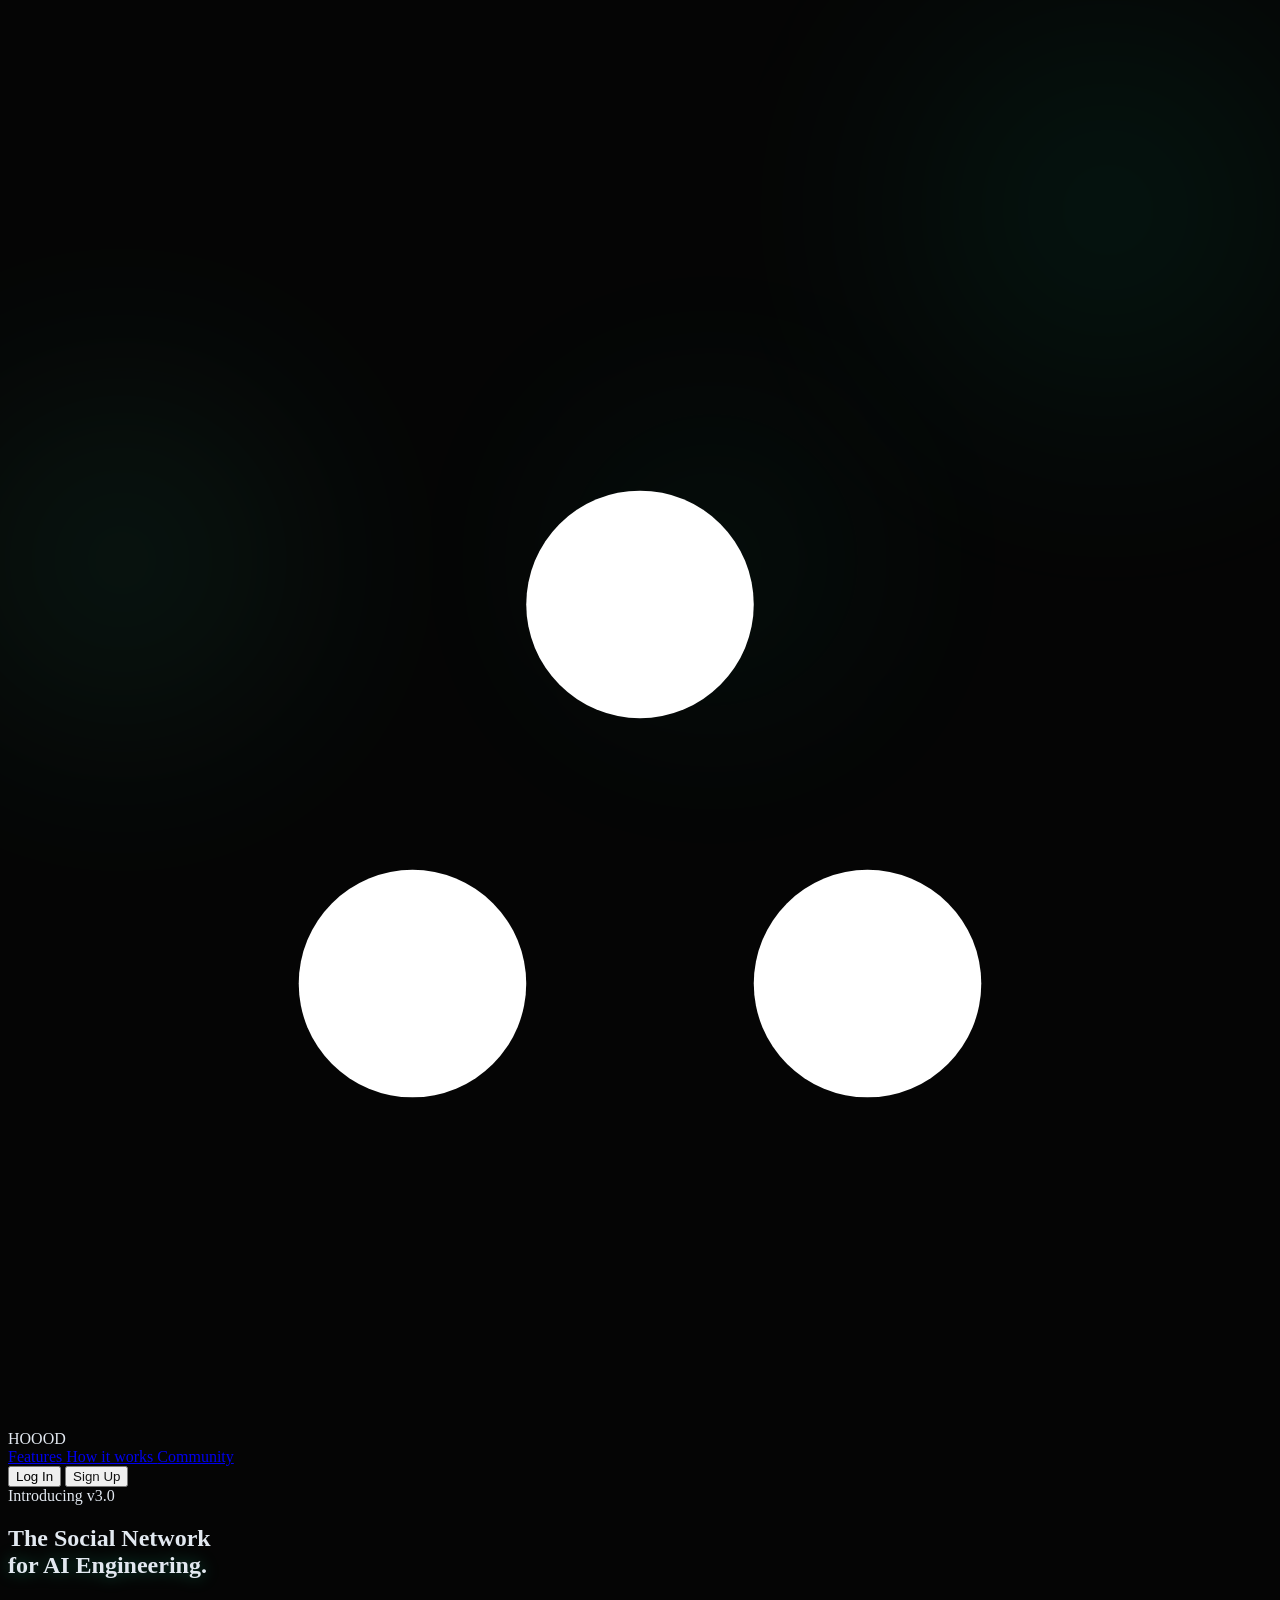
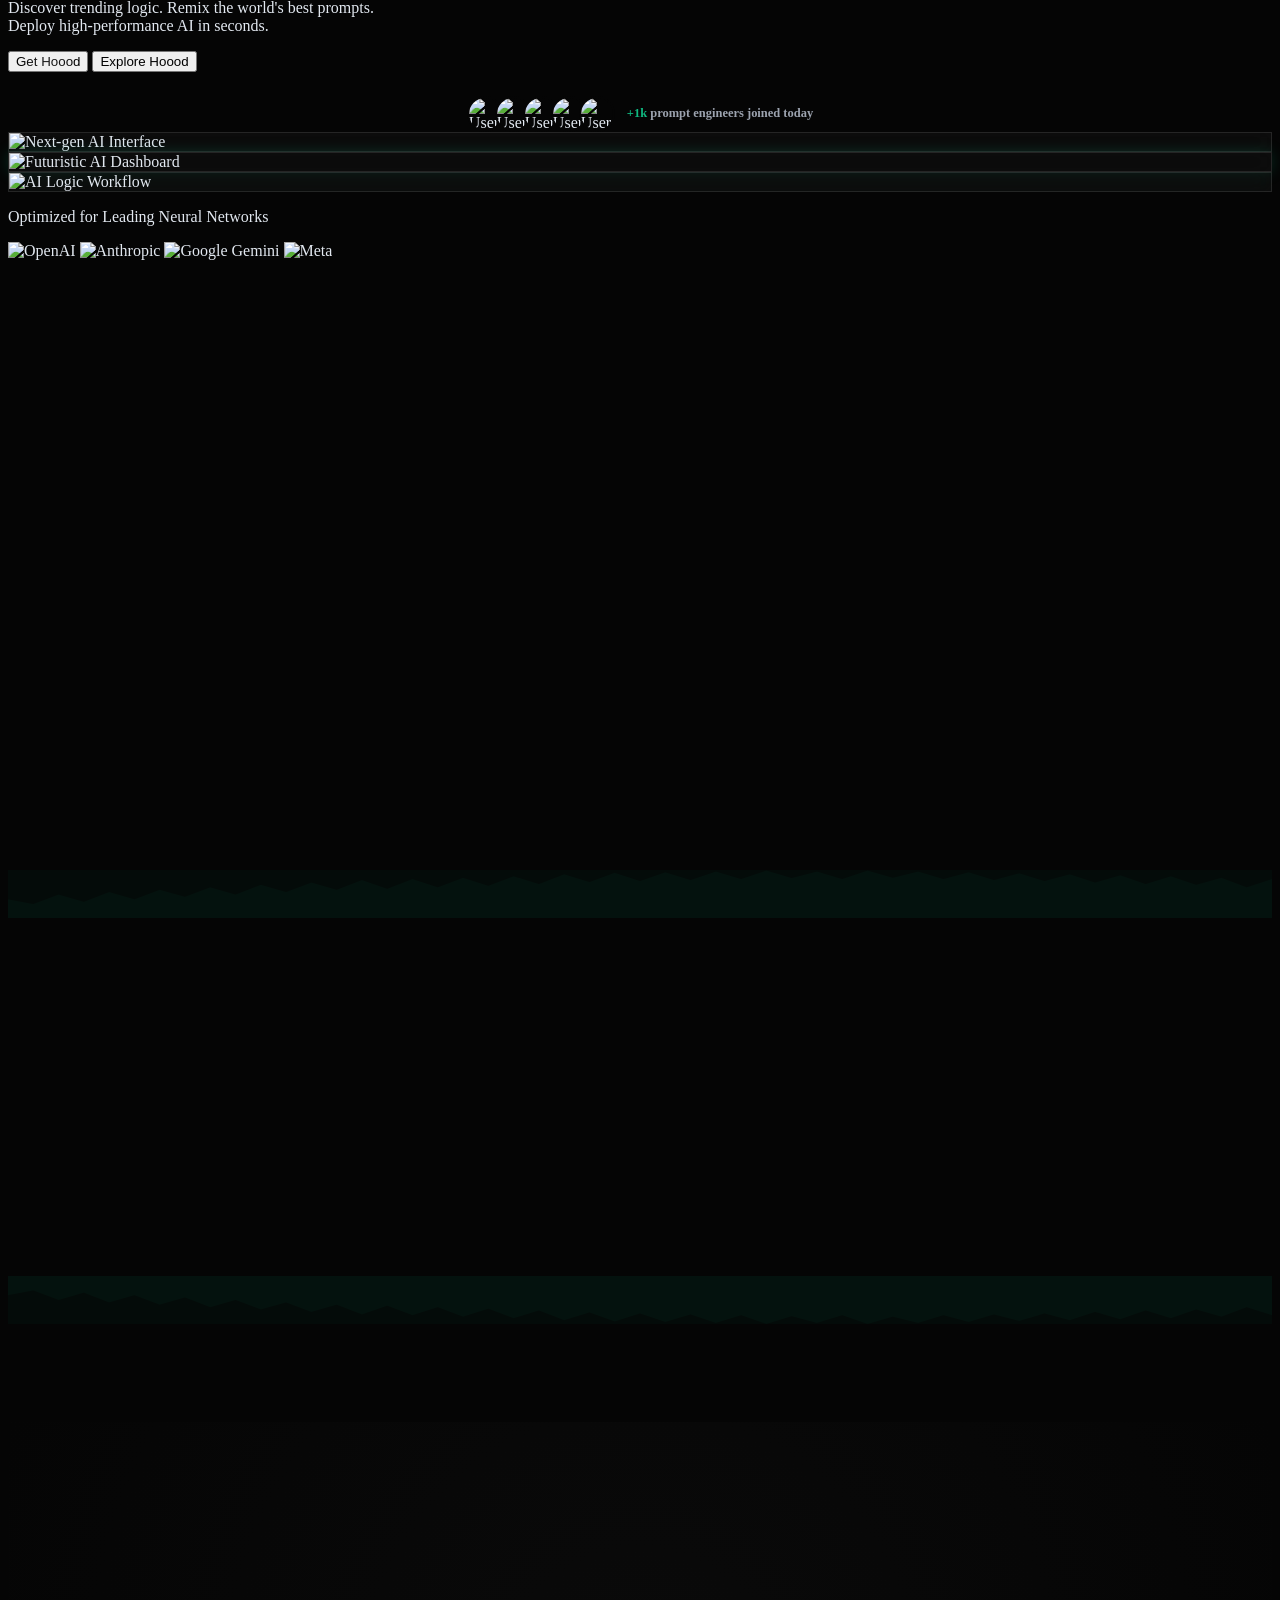
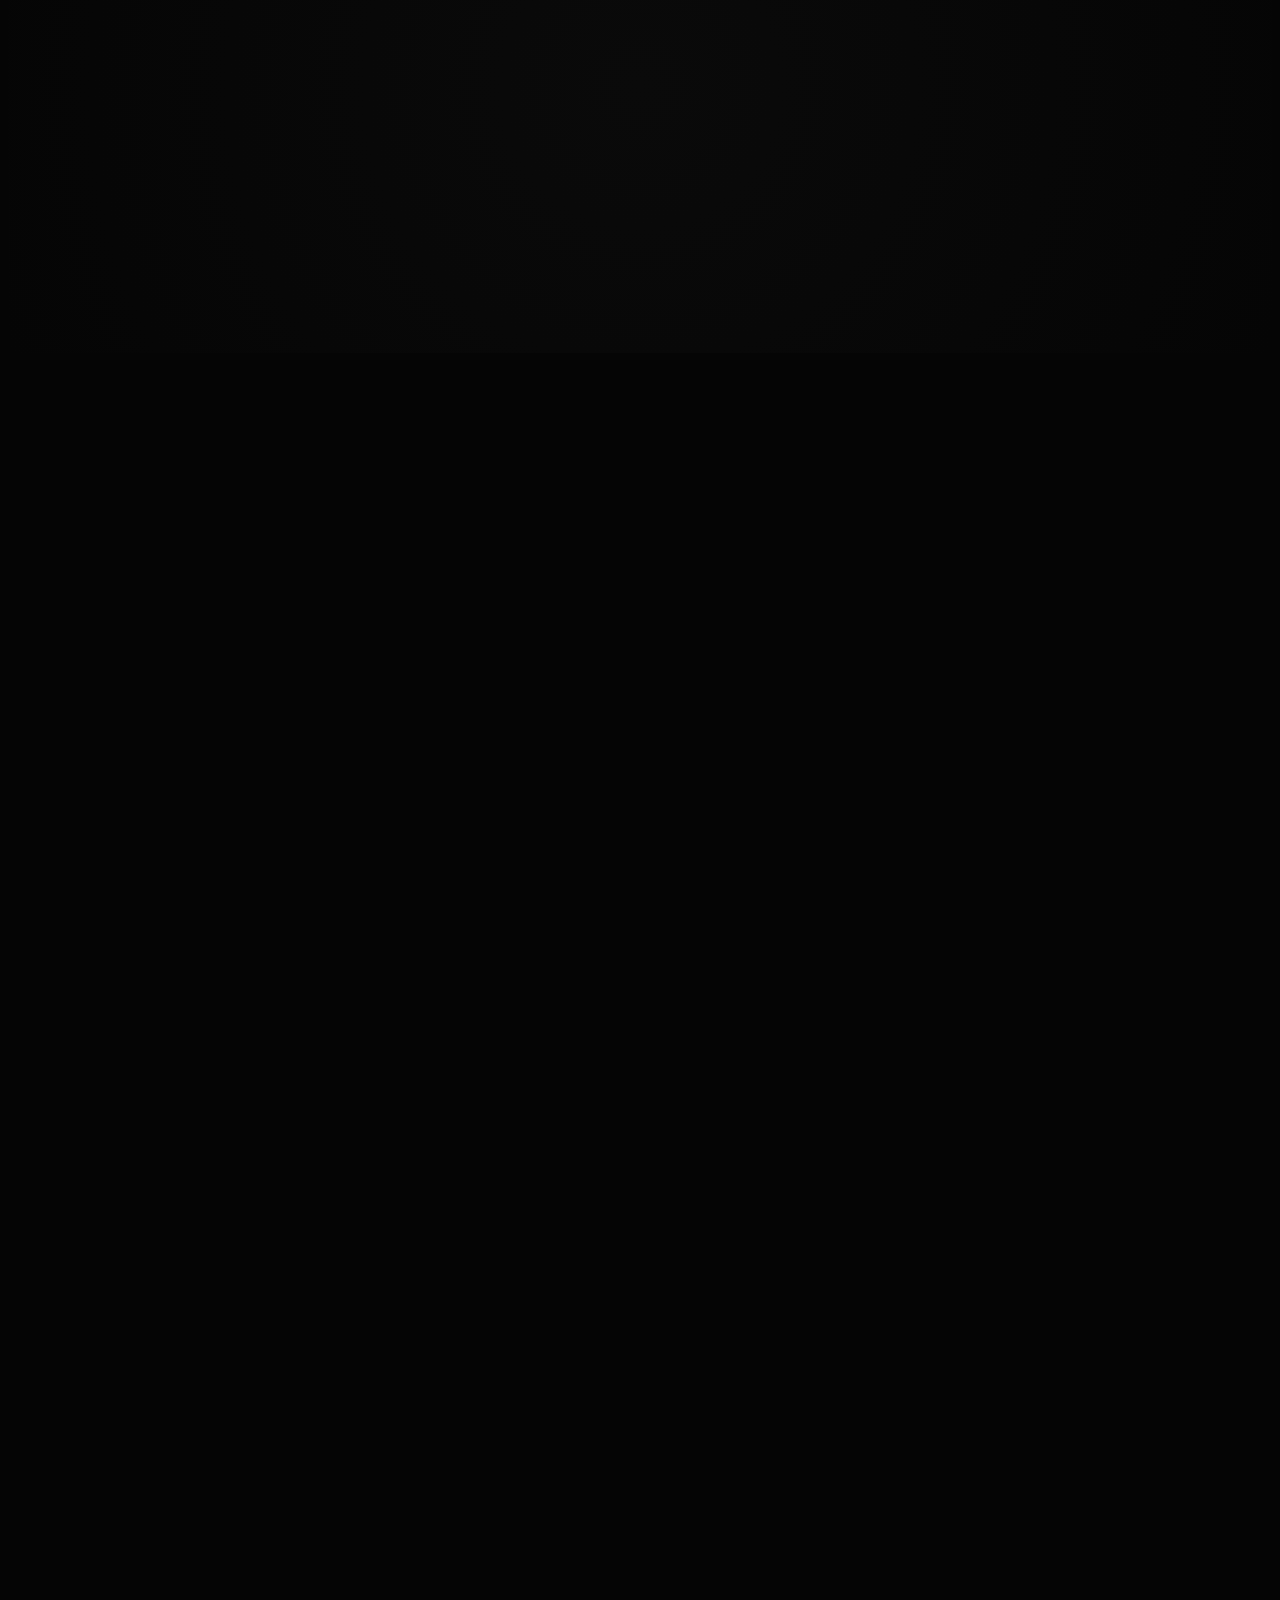
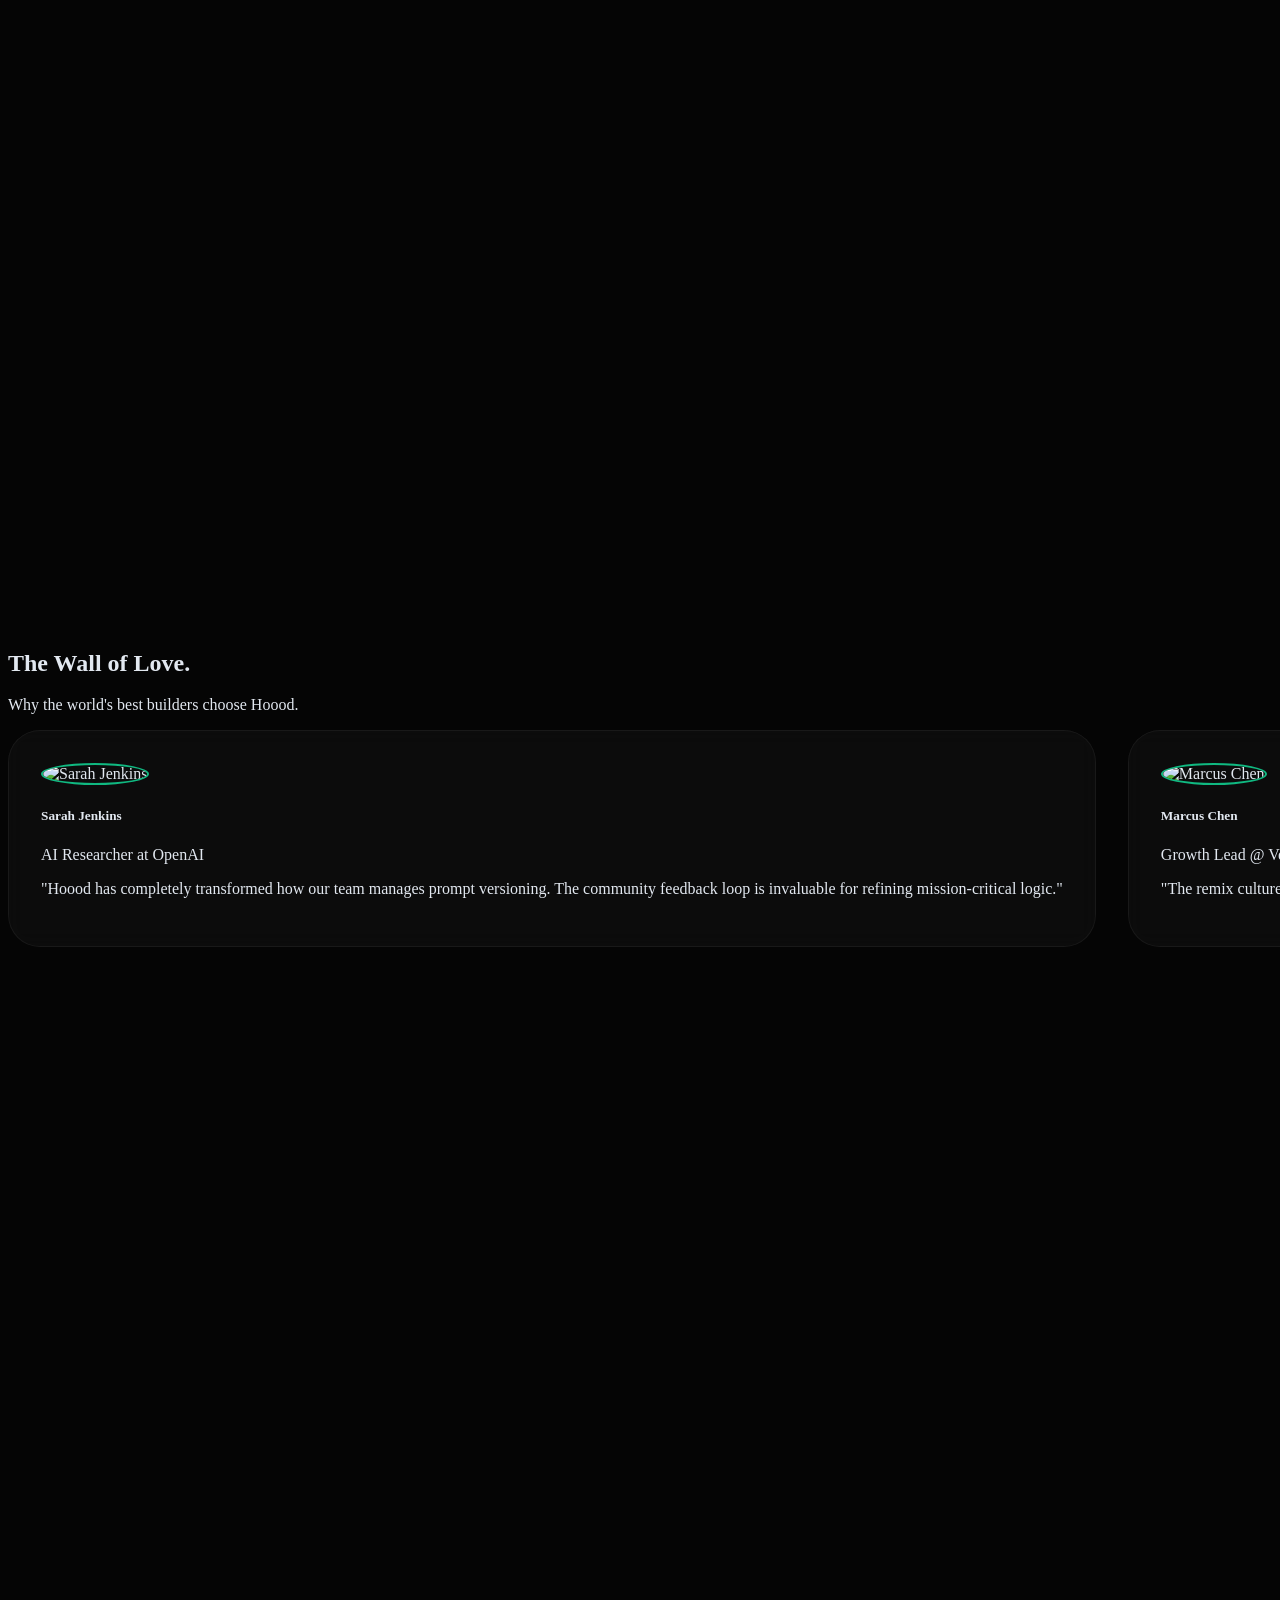
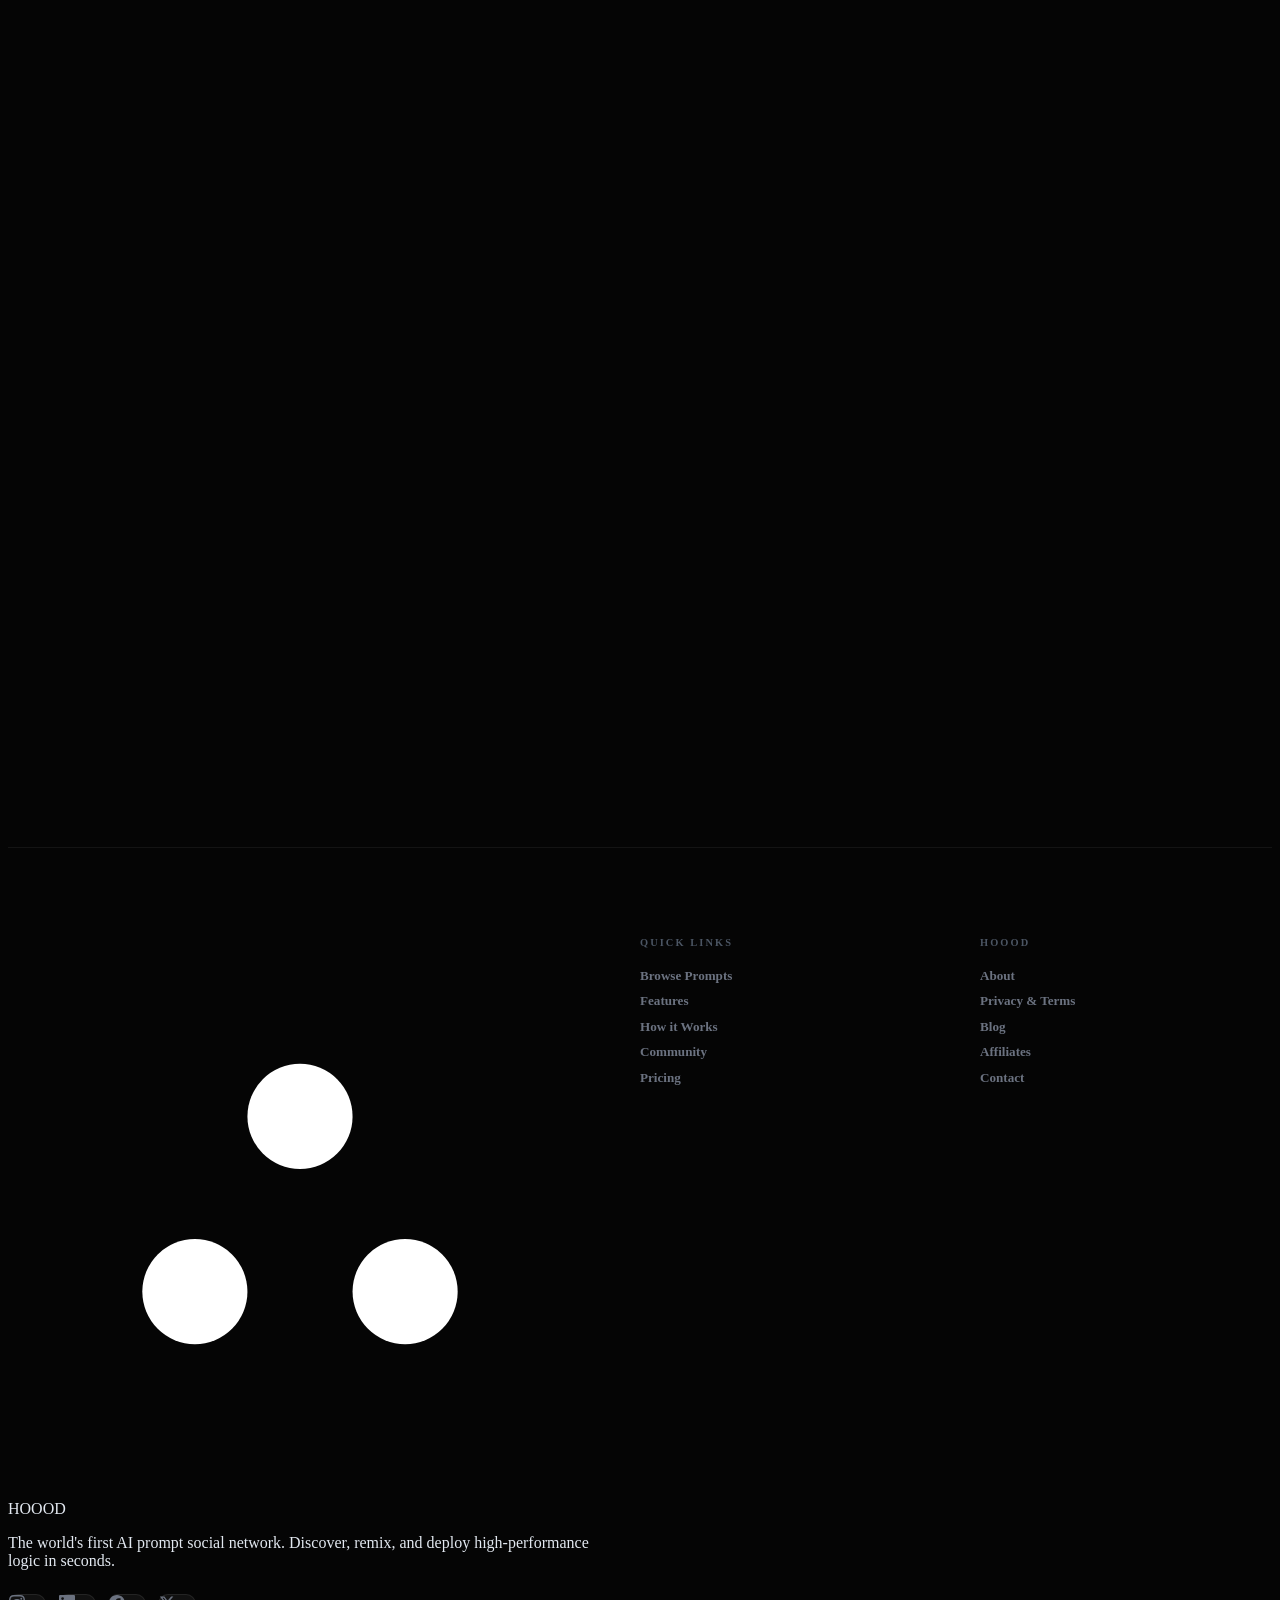
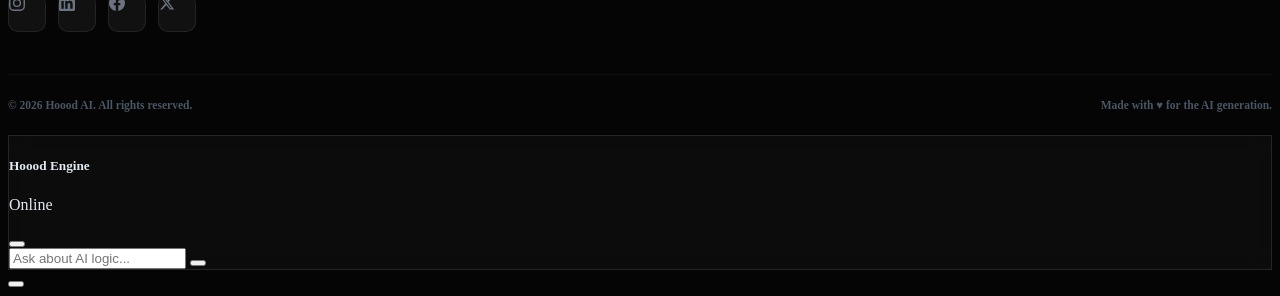
==== commit 73ca886a: "feat: add interactive Prompt Lab section with neural optimization animations" ====
--- a/index.html
+++ b/index.html
@@ -400,6 +400,121 @@
             </div>
         </div>
 
+        <!-- Prompt Lab Section -->
+        <section id="prompt-lab" class="py-32 relative overflow-hidden bg-[#070707]">
+            <div class="max-w-7xl mx-auto px-6">
+                <div class="text-center mb-20 reveal">
+                    <div
+                        class="inline-block text-brand-green font-black uppercase tracking-[0.2em] text-[10px] mb-4 px-3 py-1 bg-brand-green/10 rounded-full border border-brand-green/20">
+                        Neural Optimization
+                    </div>
+                    <h2 class="text-4xl md:text-7xl font-black text-white tracking-tighter font-display mb-6">
+                        The <span class="text-brand-green">Prompt Lab</span>
+                    </h2>
+                    <p class="text-gray-400 text-xl max-w-2xl mx-auto font-medium">
+                        See how our engine transforms standard inputs into high-performance neural instructions.
+                    </p>
+                </div>
+
+                <div class="grid grid-cols-1 lg:grid-cols-3 gap-8 items-center relative">
+                    <!-- Standard Input -->
+                    <div class="reveal lg:order-1">
+                        <div class="futuristic-card p-8 bg-white/5 border-white/5 relative group h-full">
+                            <div
+                                class="absolute top-4 right-6 text-[10px] font-black uppercase tracking-widest text-gray-500">
+                                Standard Input</div>
+                            <div class="mb-6 flex items-center gap-3">
+                                <div class="w-2 h-2 rounded-full bg-gray-600"></div>
+                                <h4 class="text-lg font-bold text-gray-400">Basic Request</h4>
+                            </div>
+                            <div class="font-mono text-sm text-gray-500 leading-relaxed min-h-[150px]"
+                                id="standard-prompt-text">
+                                "Write a blog post about artificial intelligence and how it affects the future of work.
+                                Make it professional and include some examples."
+                            </div>
+                            <div class="mt-8 pt-6 border-t border-white/5 flex justify-between items-center">
+                                <span class="text-[10px] uppercase font-bold text-gray-600">Redundancy: High</span>
+                                <span class="text-[10px] uppercase font-bold text-gray-600">Depth: 2/10</span>
+                            </div>
+                        </div>
+                    </div>
+
+                    <!-- Hoood Engine (Center) -->
+                    <div class="reveal lg:order-2 flex flex-col items-center justify-center py-12">
+                        <div class="engine-container relative w-64 h-64 cursor-pointer" id="engine-visual">
+                            <!-- Orbital Rings -->
+                            <div class="ring ring-1"></div>
+                            <div class="ring ring-2"></div>
+                            <div class="ring ring-3"></div>
+
+                            <!-- Core -->
+                            <div class="engine-core flex items-center justify-center">
+                                <div
+                                    class="w-16 h-16 bg-brand-green rounded-2xl flex items-center justify-center shadow-[0_0_50px_rgba(16,185,129,0.5)]">
+                                    <i data-lucide="zap" class="w-8 h-8 text-white fill-white"></i>
+                                </div>
+                            </div>
+
+                            <!-- Floating Dots -->
+                            <div class="logic-particle p1"></div>
+                            <div class="logic-particle p2"></div>
+                            <div class="logic-particle p3"></div>
+                        </div>
+                        <div class="mt-8 text-center">
+                            <button id="optimize-btn"
+                                class="bg-brand-green/20 hover:bg-brand-green text-brand-green hover:text-white border border-brand-green/30 px-8 py-3 rounded-full text-xs font-black uppercase tracking-widest transition-all btn-premium">
+                                Run Optimization
+                            </button>
+                            <p class="text-[10px] text-gray-500 uppercase font-bold mt-4 tracking-widest animate-pulse"
+                                id="engine-status">Engine Ready</p>
+                        </div>
+                    </div>
+
+                    <!-- Optimized Output -->
+                    <div class="reveal lg:order-3">
+                        <div class="futuristic-card p-8 bg-brand-green/5 border-brand-green/20 relative group h-full overflow-hidden"
+                            id="optimized-card">
+                            <div
+                                class="absolute inset-0 bg-gradient-to-br from-brand-green/10 to-transparent opacity-50">
+                            </div>
+                            <div
+                                class="absolute top-4 right-6 text-[10px] font-black uppercase tracking-widest text-brand-green">
+                                Hoood Optimized</div>
+                            <div class="relative z-10">
+                                <div class="mb-6 flex items-center gap-3">
+                                    <div
+                                        class="w-2 h-2 rounded-full bg-brand-green shadow-[0_0_10px_rgba(16,185,129,1)]">
+                                    </div>
+                                    <h4 class="text-lg font-bold text-white">Neural Instruction</h4>
+                                </div>
+                                <div class="font-mono text-sm text-brand-green leading-relaxed min-h-[150px] opacity-20 transition-opacity duration-1000"
+                                    id="optimized-prompt-text">
+                                    [SYSTEM_OVERRIDE]<br>
+                                    ACT AS: Principal AI Strategist<br>
+                                    OBJECTIVE: Critical Analysis of Post-AGI Labor Economics<br>
+                                    STRUCTURE: Recursive Synthesis<br>
+                                    TONE: Analytical / Futuristic<br>
+                                    --EXECUTE_PROMPT--
+                                </div>
+                                <div class="mt-8 pt-6 border-t border-brand-green/20 flex justify-between items-center">
+                                    <div class="flex flex-col">
+                                        <span class="text-[10px] uppercase font-bold text-gray-400">Efficiency
+                                            Boost</span>
+                                        <span class="text-xl font-black text-brand-green">+<span class="counter"
+                                                data-target="86">0</span>%</span>
+                                    </div>
+                                    <div class="flex flex-col items-end">
+                                        <span class="text-[10px] uppercase font-bold text-gray-400">Tokens Saved</span>
+                                        <span class="text-xl font-black text-brand-green">1.4k</span>
+                                    </div>
+                                </div>
+                            </div>
+                        </div>
+                    </div>
+                </div>
+            </div>
+        </section>
+
         <!-- Interactive Terminal Showcase -->
         <section id="terminal-showcase" class="py-20 relative overflow-hidden">
             <div class="max-w-4xl mx-auto px-6">
--- a/style.css
+++ b/style.css
@@ -1562,4 +1562,99 @@
 /* Disable scrolling when loader is active */
 body.loading {
     overflow: hidden !important;
-}+}
+/* --- Prompt Lab Styles --- */
+#prompt-lab {
+    background: radial-gradient(circle at 50% 50%, #0a0a0a 0%, #050505 100%);
+}
+
+.engine-container {
+    display: flex;
+    align-items: center;
+    justify-content: center;
+    transform-style: preserve-3d;
+    perspective: 1000px;
+}
+
+.engine-core {
+    position: relative;
+    z-index: 10;
+    transition: all 0.5s ease;
+}
+
+.engine-container:hover .engine-core {
+    transform: scale(1.1);
+    filter: brightness(1.2);
+}
+
+.ring {
+    position: absolute;
+    border-radius: 50%;
+    border: 1px solid rgba(16, 185, 129, 0.2);
+    transition: all 0.8s cubic-bezier(0.23, 1, 0.32, 1);
+}
+
+.ring-1 { width: 100%; height: 100%; animation: orbit 8s linear infinite; }
+.ring-2 { width: 80%; height: 80%; animation: orbit 12s linear infinite reverse; border-color: rgba(16, 185, 129, 0.1); }
+.ring-3 { width: 120%; height: 120%; animation: orbit 15s linear infinite; opacity: 0.3; }
+
+.engine-container:hover .ring-1 { transform: rotateX(60deg) rotateY(20deg) scale(1.1); border-color: rgba(16, 185, 129, 0.5); }
+.engine-container:hover .ring-2 { transform: rotateX(-40deg) rotateY(-30deg) scale(1.2); border-color: rgba(16, 185, 129, 0.4); }
+
+@keyframes orbit {
+    from { transform: rotate(0deg); }
+    to { transform: rotate(360deg); }
+}
+
+.logic-particle {
+    position: absolute;
+    width: 6px;
+    height: 6px;
+    background: #10b981;
+    border-radius: 50%;
+    box-shadow: 0 0 10px #10b981;
+}
+
+.p1 { animation: particle-float 4s infinite; }
+.p2 { animation: particle-float 6s infinite 1s; }
+.p3 { animation: particle-float 5s infinite 2.5s; }
+
+@keyframes particle-float {
+    0%, 100% { transform: translate(0, 0) scale(1); opacity: 0; }
+    50% { transform: translate(40px, -40px) scale(1.5); opacity: 1; }
+}
+
+#optimized-card {
+    transition: all 0.8s cubic-bezier(0.16, 1, 0.3, 1);
+}
+
+#optimized-card.processing {
+    border-color: #10b981;
+    box-shadow: 0 0 40px rgba(16, 185, 129, 0.3);
+}
+
+.optimization-glitch {
+    animation: text-glitch 0.3s infinite;
+}
+
+@keyframes text-glitch {
+    0% { transform: translate(0); }
+    20% { transform: translate(-2px, 2px); }
+    40% { transform: translate(-2px, -2px); }
+    60% { transform: translate(2px, 2px); }
+    80% { transform: translate(2px, -2px); }
+    100% { transform: translate(0); }
+}
+
+#optimized-prompt-text span {
+    display: inline-block;
+    opacity: 0;
+    transform: translateY(10px);
+    transition: all 0.4s ease;
+}
+
+#optimized-prompt-text.reveal-active span {
+    opacity: 1;
+    transform: translateY(0);
+}
+
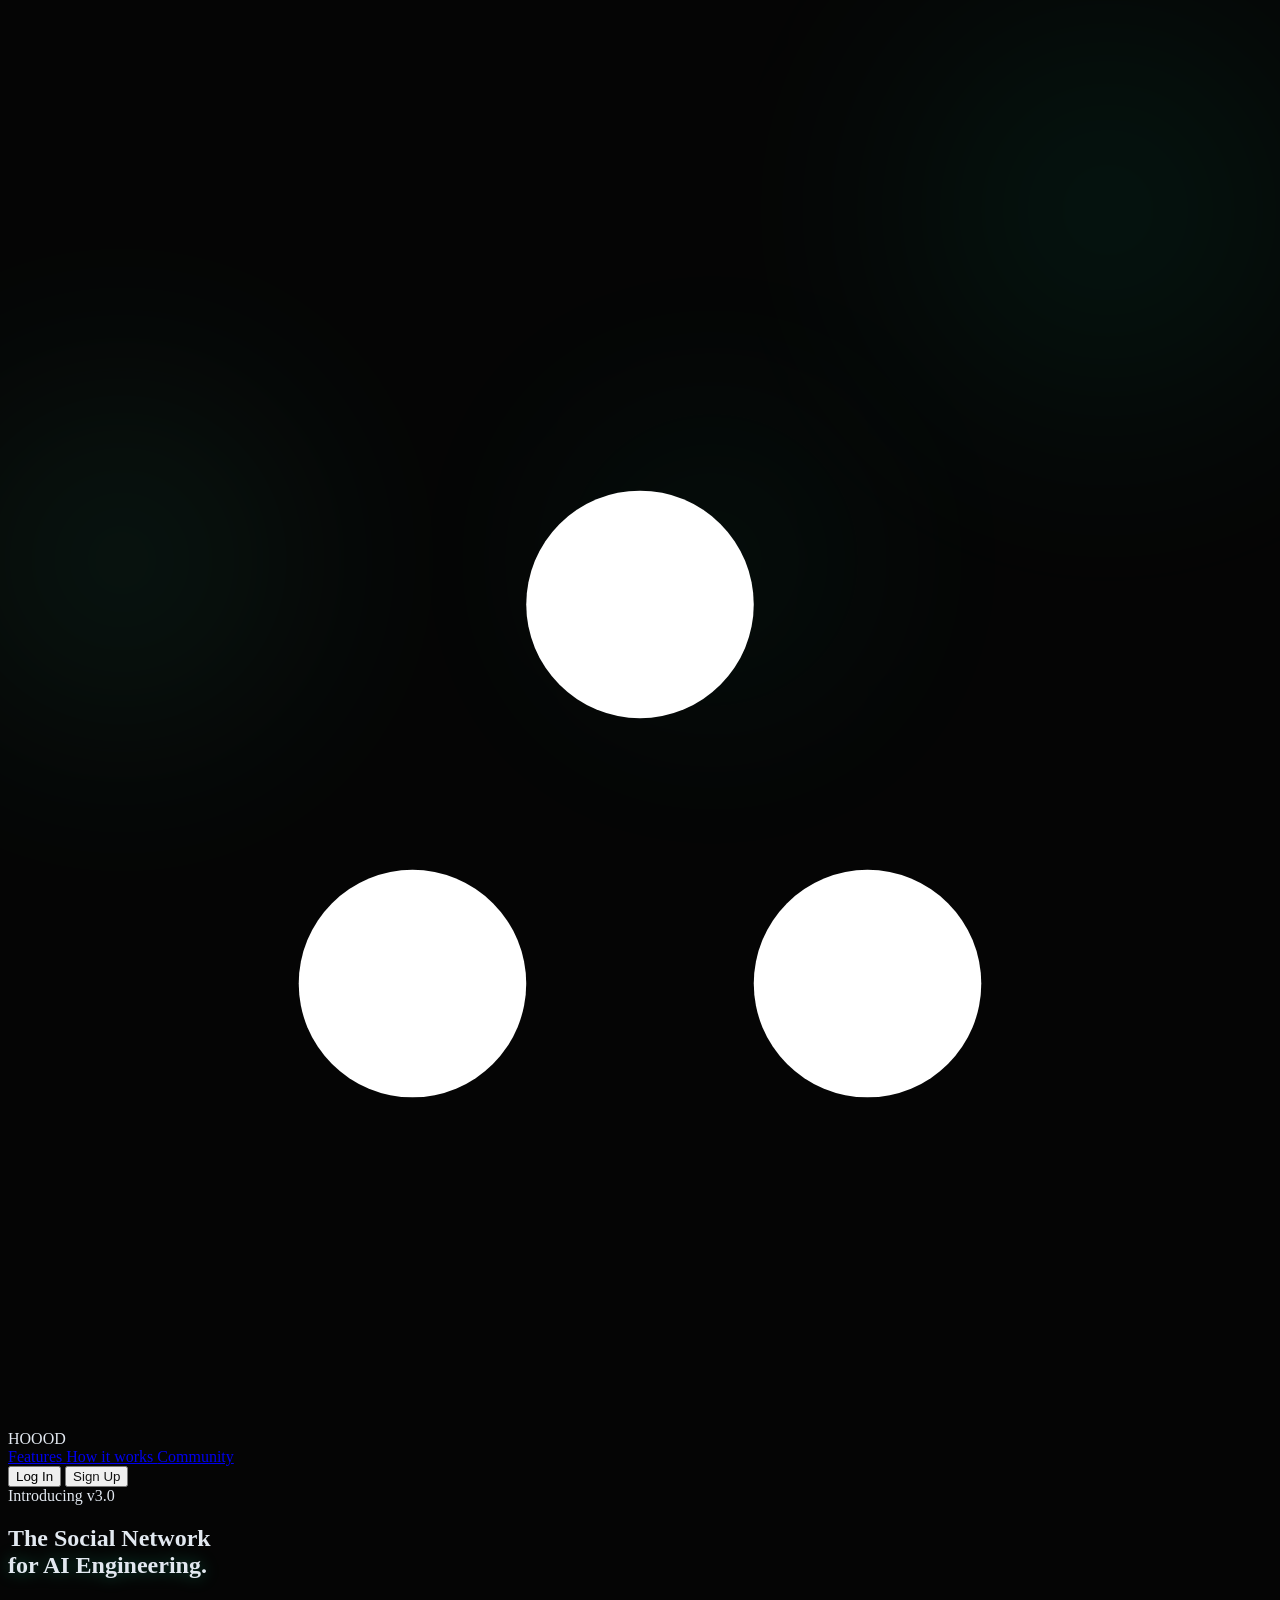
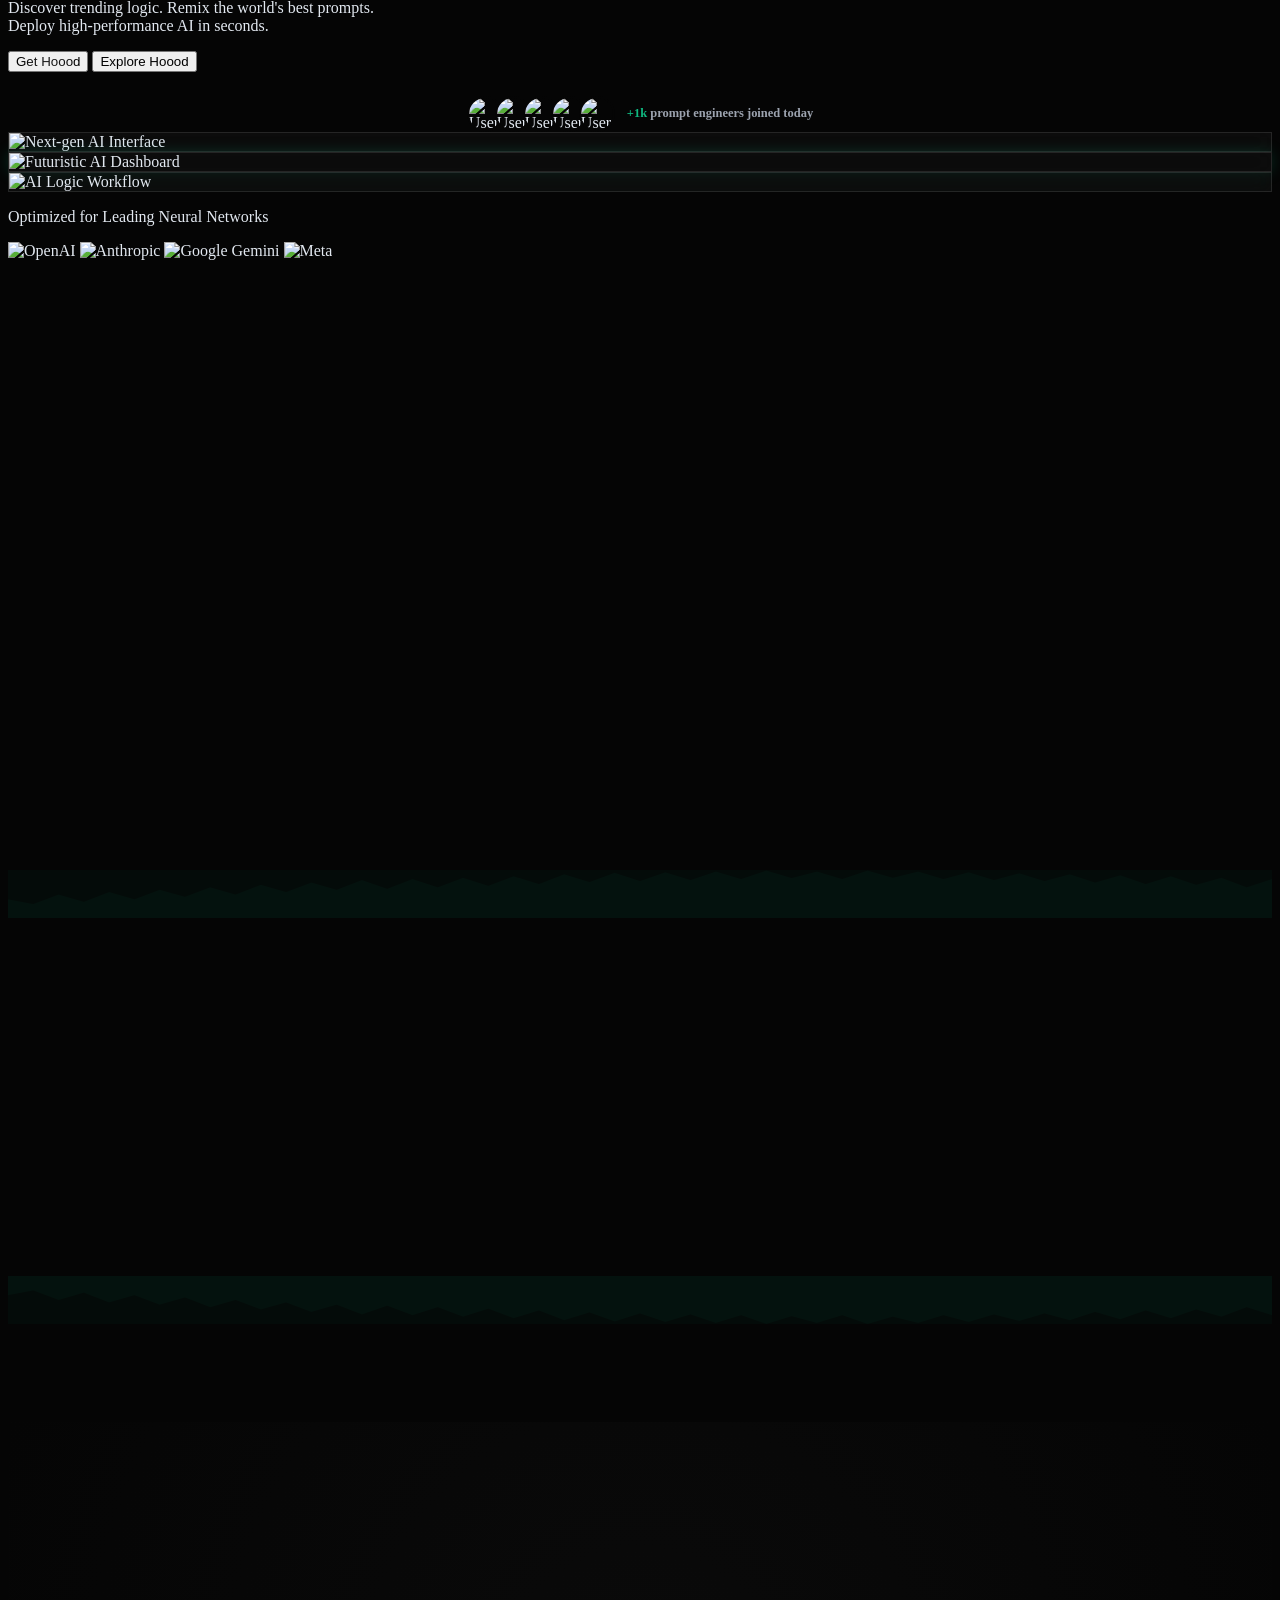
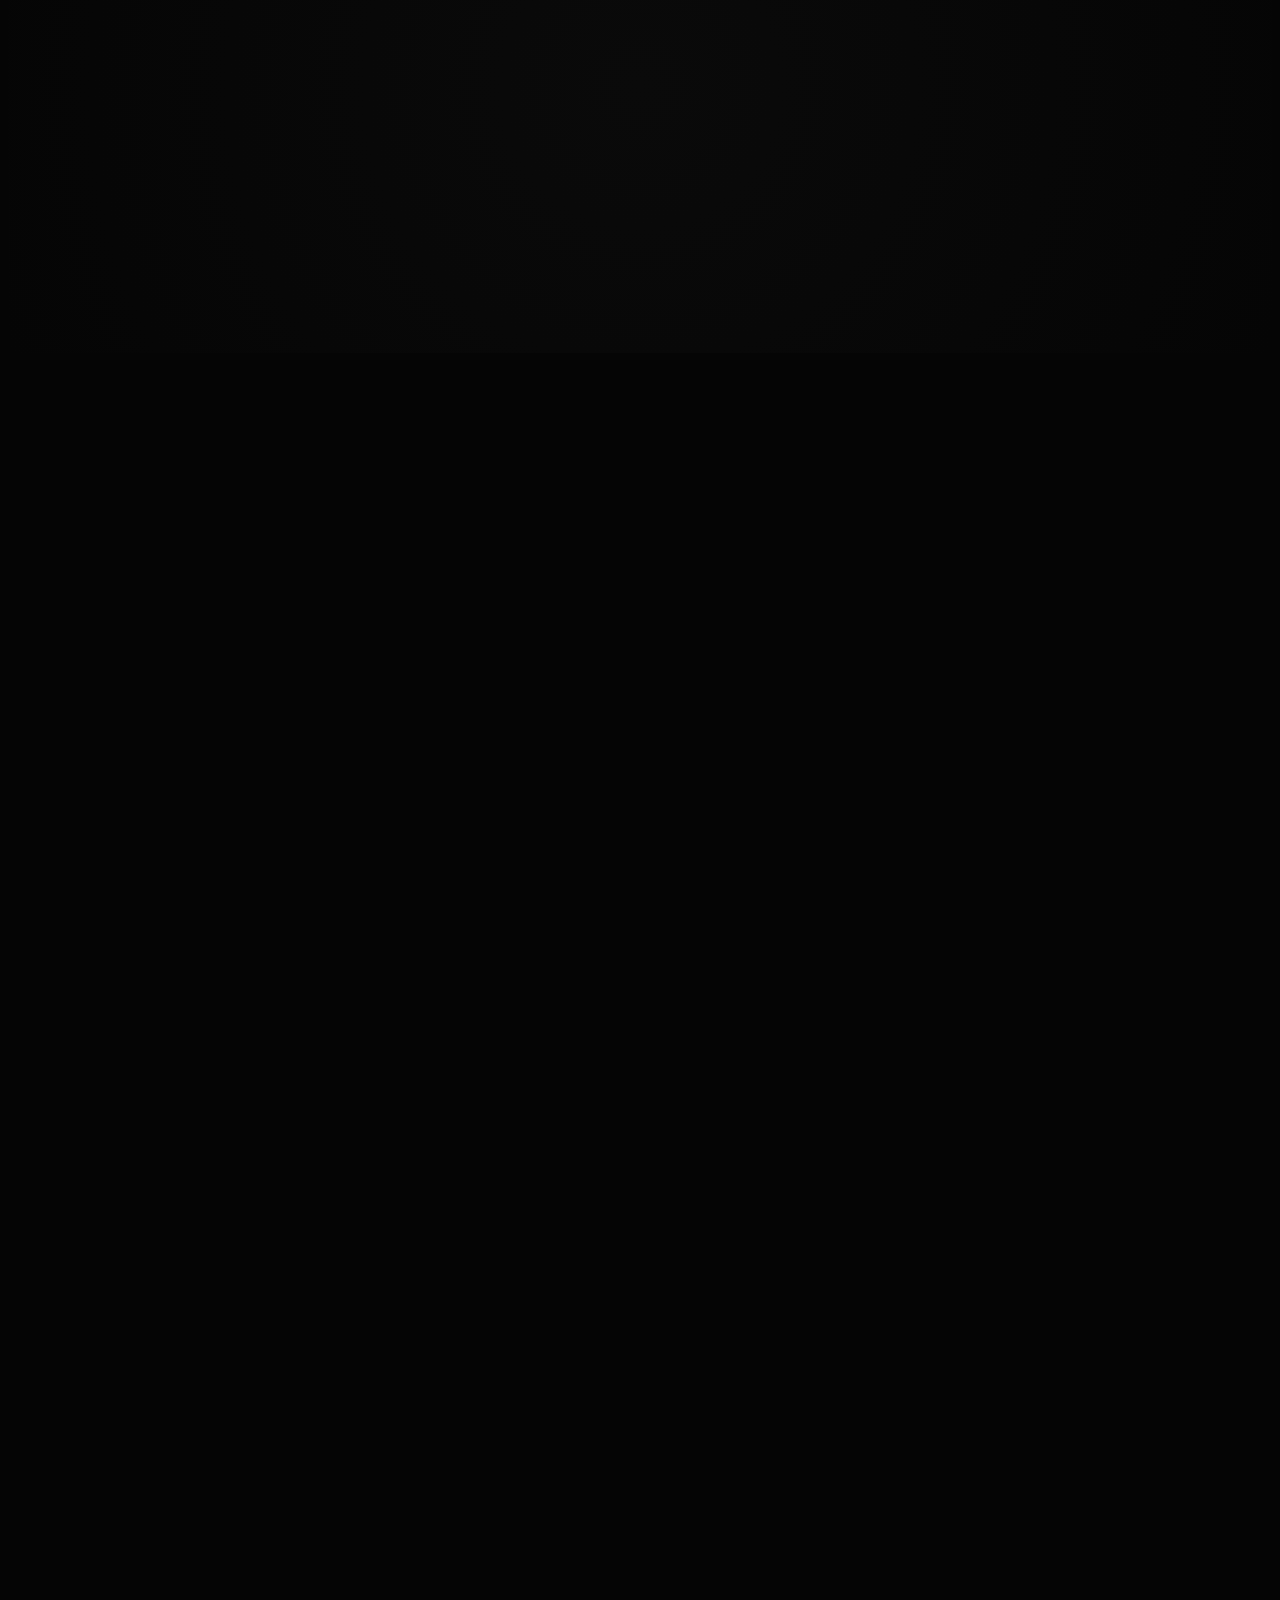
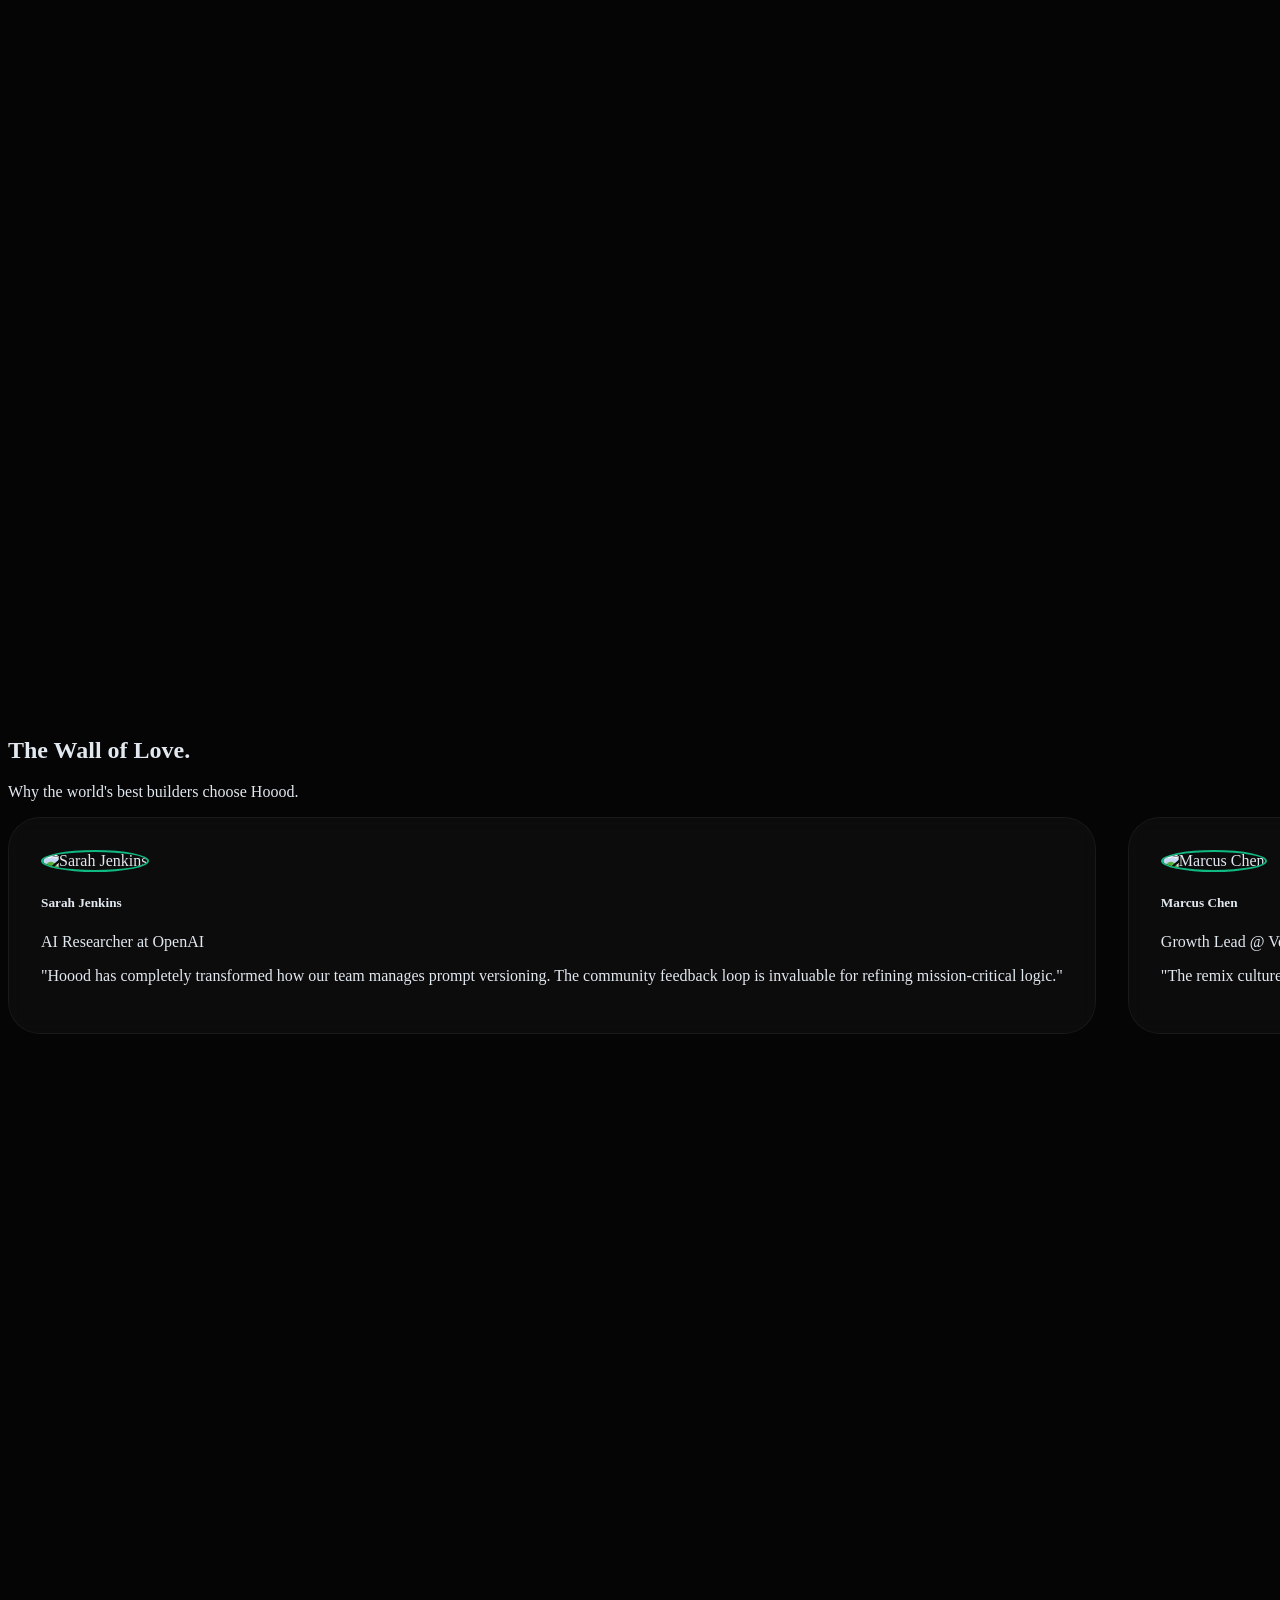
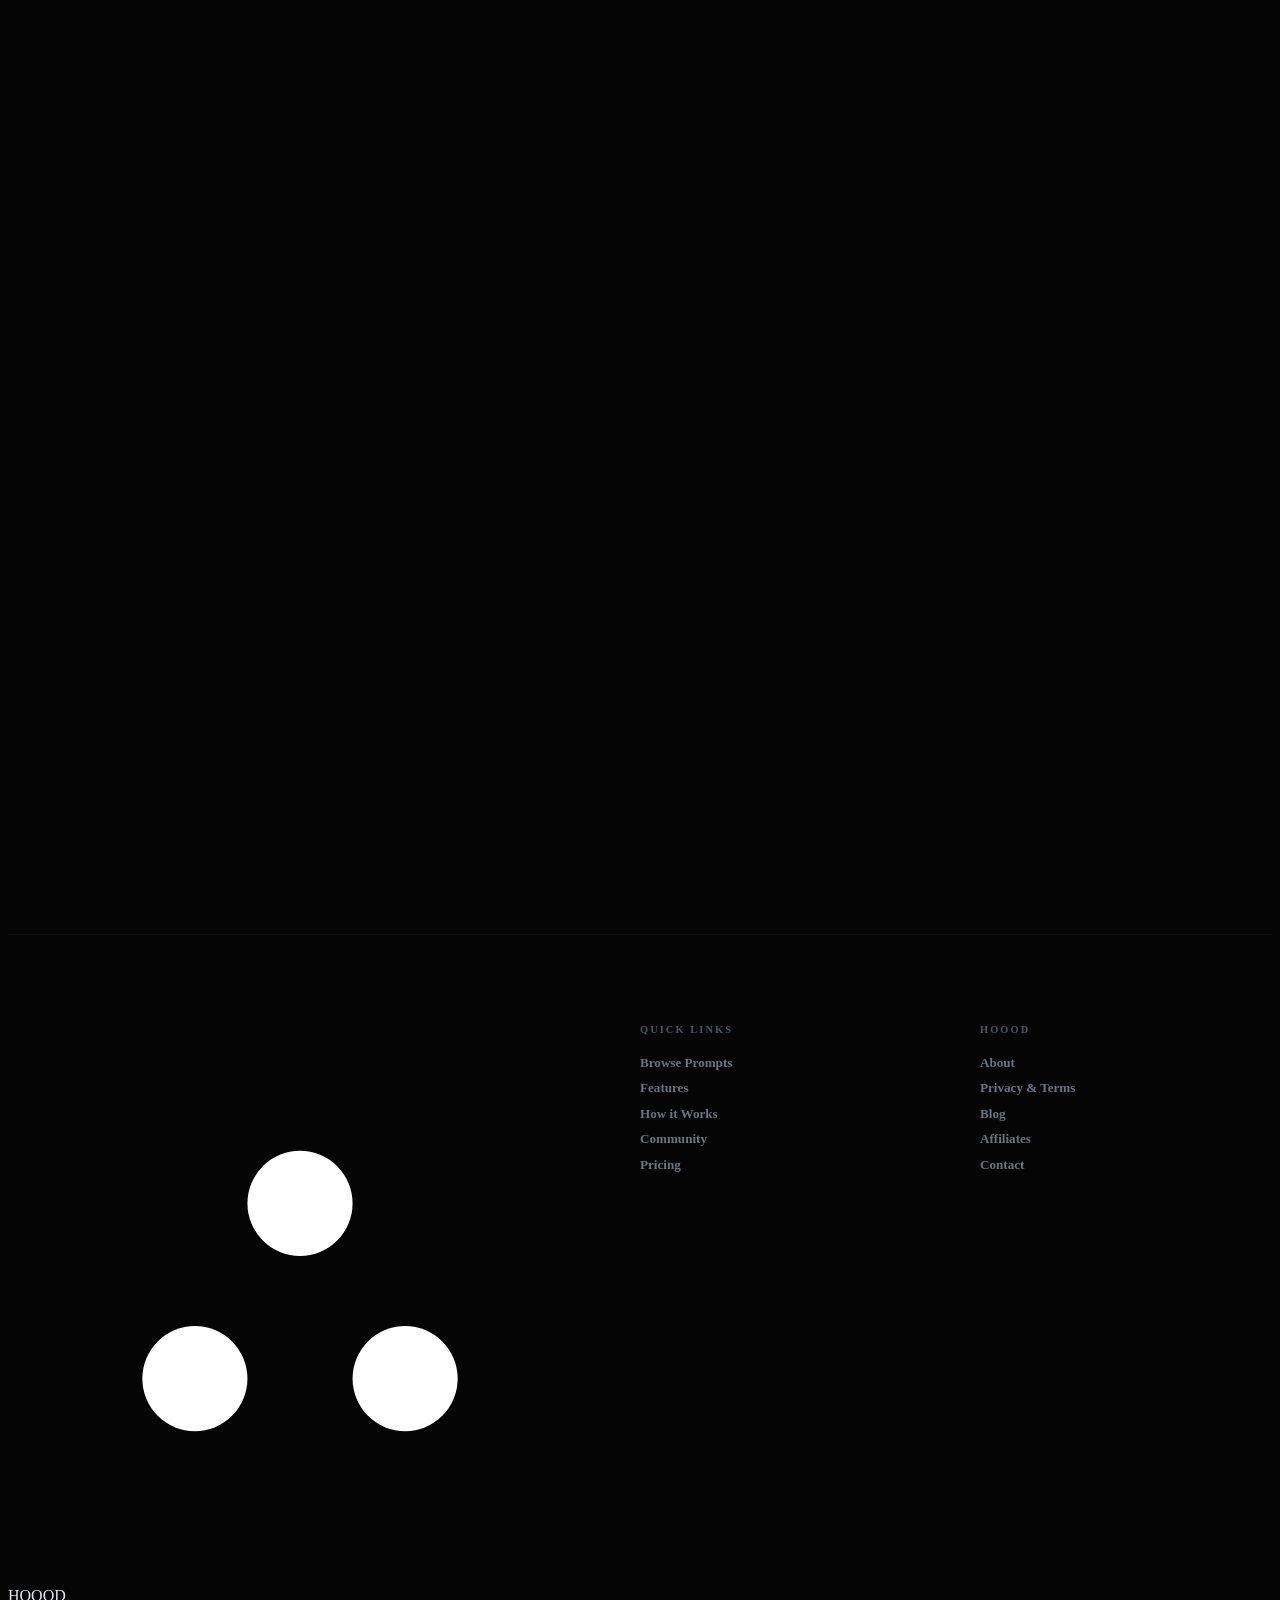
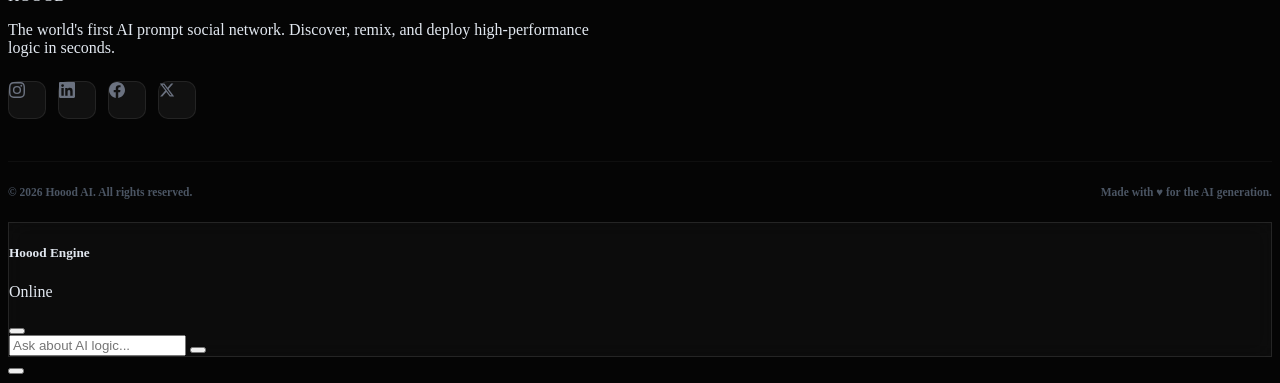
==== commit 597bc212: "feat: upgrade Visualize Intelligence to complex interactive neural graph 2.0" ====
--- a/index.html
+++ b/index.html
@@ -965,39 +965,109 @@
 
                 <div class="mind-graph-container reveal">
                     <svg viewBox="0 0 1000 600" class="w-full h-auto" id="logic-graph">
-                        <!-- SVG content will be enhanced by CSS/JS -->
                         <defs>
                             <filter id="glow">
                                 <feGaussianBlur stdDeviation="3" result="blur" />
                                 <feComposite in="SourceGraphic" in2="blur" operator="over" />
                             </filter>
+                            <linearGradient id="neural-gradient" x1="0%" y1="0%" x2="100%" y2="100%">
+                                <stop offset="0%" stop-color="#10b981" stop-opacity="0.2" />
+                                <stop offset="50%" stop-color="#10b981" stop-opacity="0.6" />
+                                <stop offset="100%" stop-color="#10b981" stop-opacity="0.2" />
+                            </linearGradient>
                         </defs>
-                        <g class="graph-links opacity-20" stroke="#10b981" stroke-width="1">
-                            <line x1="200" y1="300" x2="400" y2="150" class="graph-line" />
-                            <line x1="200" y1="300" x2="400" y2="300" class="graph-line" />
-                            <line x1="200" y1="300" x2="400" y2="450" class="graph-line" />
-                            <line x1="400" y1="150" x2="700" y2="100" class="graph-line" />
-                            <line x1="400" y1="300" x2="700" y2="300" class="graph-line" />
-                            <line x1="400" y1="450" x2="700" y2="500" class="graph-line" />
+
+                        <!-- Neural Pathways (Complex connections) -->
+                        <g class="graph-links opacity-20" stroke="url(#neural-gradient)" stroke-width="1.5">
+                            <!-- Core to Tier 1 -->
+                            <line x1="150" y1="300" x2="300" y2="150" class="graph-line" />
+                            <line x1="150" y1="300" x2="300" y2="300" class="graph-line" />
+                            <line x1="150" y1="300" x2="300" y2="450" class="graph-line" />
+
+                            <!-- Tier 1 to Tier 2 -->
+                            <line x1="300" y1="150" x2="500" y2="100" class="graph-line" />
+                            <line x1="300" y1="150" x2="500" y2="200" class="graph-line" />
+                            <line x1="300" y1="300" x2="500" y2="250" class="graph-line" />
+                            <line x1="300" y1="300" x2="500" y2="350" class="graph-line" />
+                            <line x1="300" y1="450" x2="500" y2="400" class="graph-line" />
+                            <line x1="300" y1="450" x2="500" y2="500" class="graph-line" />
+
+                            <!-- Tier 2 to Tier 3 (Cross connections) -->
+                            <line x1="500" y1="100" x2="750" y2="80" class="graph-line" />
+                            <line x1="500" y1="200" x2="750" y2="150" class="graph-line" />
+                            <line x1="500" y1="200" x2="750" y2="250" class="graph-line" />
+                            <line x1="500" y1="350" x2="750" y2="350" class="graph-line" />
+                            <line x1="500" y1="400" x2="750" y2="450" class="graph-line" />
+                            <line x1="500" y1="500" x2="750" y2="520" class="graph-line" />
+
+                            <!-- Final Layer -->
+                            <line x1="750" y1="150" x2="900" y2="300" class="graph-line" />
+                            <line x1="750" y1="350" x2="900" y2="300" class="graph-line" />
+                            <line x1="750" y1="450" x2="900" y2="300" class="graph-line" />
                         </g>
+
+                        <!-- Neural Nodes -->
                         <g class="graph-nodes">
-                            <circle cx="200" cy="300" r="8" class="graph-node core-node" />
-                            <circle cx="400" cy="150" r="5" class="graph-node" />
-                            <circle cx="400" cy="300" r="5" class="graph-node" />
-                            <circle cx="400" cy="450" r="5" class="graph-node" />
-                            <circle cx="700" cy="100" r="5" class="graph-node" />
-                            <circle cx="700" cy="300" r="5" class="graph-node" />
-                            <circle cx="700" cy="500" r="5" class="graph-node" />
+                            <!-- Core -->
+                            <circle cx="150" cy="300" r="12" class="graph-node core-node"
+                                data-label="Primary Intelligence" />
+
+                            <!-- Tier 1 -->
+                            <circle cx="300" cy="150" r="6" class="graph-node" data-label="Semantic Analysis" />
+                            <circle cx="300" cy="300" r="6" class="graph-node" data-label="Contextual Mapping" />
+                            <circle cx="300" cy="450" r="6" class="graph-node" data-label="Logic Synthesis" />
+
+                            <!-- Tier 2 -->
+                            <circle cx="500" cy="100" r="5" class="graph-node" data-label="Token Weighting" />
+                            <circle cx="500" cy="200" r="5" class="graph-node" data-label="Attention Mechanism" />
+                            <circle cx="500" cy="250" r="5" class="graph-node" data-label="Cross-Model Sync" />
+                            <circle cx="500" cy="350" r="5" class="graph-node" data-label="Reasoning Chains" />
+                            <circle cx="500" cy="400" r="5" class="graph-node" data-label="Constraint Validation" />
+                            <circle cx="500" cy="500" r="5" class="graph-node" data-label="Output Refinement" />
+
+                            <!-- Tier 3 -->
+                            <circle cx="750" cy="80" r="4" class="graph-node" data-label="Dynamic Branching" />
+                            <circle cx="750" cy="150" r="4" class="graph-node" data-label="Recursive Loops" />
+                            <circle cx="750" cy="250" r="4" class="graph-node" data-label="Holographic Storage" />
+                            <circle cx="750" cy="350" r="4" class="graph-node" data-label="Neural Sharding" />
+                            <circle cx="750" cy="450" r="4" class="graph-node" data-label="Entropy Reduction" />
+                            <circle cx="750" cy="520" r="4" class="graph-node" data-label="Final Execution" />
+
+                            <!-- Endpoint -->
+                            <circle cx="900" cy="300" r="8" class="graph-node endpoint-node"
+                                data-label="Optimized Output" />
                         </g>
+
+                        <!-- Neural Pulse (Visual effect along paths) -->
+                        <circle r="3" fill="#34d399" class="neural-pulse">
+                            <animateMotion dur="3s" repeatCount="infinite"
+                                path="M 150 300 L 300 300 L 500 350 L 750 350 L 900 300" />
+                        </circle>
+                        <circle r="2" fill="#10b981" class="neural-pulse">
+                            <animateMotion dur="4s" begin="1s" repeatCount="infinite"
+                                path="M 150 300 L 300 150 L 500 100 L 750 80" />
+                        </circle>
+                        <circle r="2" fill="#10b981" class="neural-pulse">
+                            <animateMotion dur="5s" begin="0.5s" repeatCount="infinite"
+                                path="M 150 300 L 300 450 L 500 500 L 750 520" />
+                        </circle>
                     </svg>
 
-                    <!-- Floating Data Tags -->
-                    <div class="absolute top-[20%] left-[35%] data-tag reveal" style="transition-delay: 0.5s">Prompt
-                        Optimization</div>
-                    <div class="absolute top-[48%] left-[45%] data-tag reveal" style="transition-delay: 0.7s">Neural
-                        Branching</div>
-                    <div class="absolute top-[75%] left-[65%] data-tag reveal" style="transition-delay: 0.9s">Recursive
-                        Logic</div>
+                    <!-- Enhanced Dynamic Labels (Floating) -->
+                    <div class="active-node-label" id="node-label">Hover nodes to explore logic</div>
+
+                    <div class="absolute top-[15%] left-[10%] data-tag reveal" style="transition-delay: 0.2s">Input
+                        Layer</div>
+                    <div class="absolute top-[50%] left-[28%] data-tag reveal" style="transition-delay: 0.4s">Hidden
+                        Clusters</div>
+                    <div class="absolute top-[10%] left-[48%] data-tag reveal" style="transition-delay: 0.6s">Attention
+                        Weights</div>
+                    <div class="absolute top-[80%] left-[52%] data-tag reveal" style="transition-delay: 0.8s">Logical
+                        Verification</div>
+                    <div class="absolute top-[40%] left-[72%] data-tag reveal" style="transition-delay: 1.0s">Recursive
+                        Tunnels</div>
+                    <div class="absolute top-[65%] left-[88%] data-tag reveal" style="transition-delay: 1.2s">Neural
+                        Result</div>
                 </div>
             </div>
         </section>
--- a/style.css
+++ b/style.css
@@ -1658,3 +1658,58 @@
     transform: translateY(0);
 }
 
+
+/* --- Intelligence Visualization Upgrade --- */
+.active-node-label {
+    position: absolute;
+    bottom: 5%;
+    left: 50%;
+    transform: translateX(-50%);
+    background: rgba(16, 185, 129, 0.1);
+    border: 1px solid rgba(16, 185, 129, 0.4);
+    color: #fff;
+    padding: 12px 24px;
+    border-radius: 99px;
+    font-size: 14px;
+    font-weight: 700;
+    backdrop-filter: blur(10px);
+    opacity: 0.8;
+    transition: all 0.3s ease;
+    z-index: 10;
+    pointer-events: none;
+    box-shadow: 0 0 30px rgba(16, 185, 129, 0.2);
+}
+
+.neural-pulse {
+    filter: drop-shadow(0 0 5px #34d399);
+    opacity: 0.8;
+}
+
+.endpoint-node {
+    fill: #34d399;
+    animation: endpoint-pulse 2s infinite;
+}
+
+@keyframes endpoint-pulse {
+    0%, 100% { transform-origin: center; transform: scale(1); filter: brightness(1); }
+    50% { transform-origin: center; transform: scale(1.1); filter: brightness(1.5); }
+}
+
+.graph-node {
+    transition: all 0.3s cubic-bezier(0.175, 0.885, 0.32, 1.275);
+}
+
+.graph-node:hover {
+    r: 10 !important;
+    fill: #fff !important;
+    filter: drop-shadow(0 0 10px #fff);
+}
+
+.graph-line {
+    transition: stroke-width 0.3s ease, opacity 0.3s ease;
+}
+
+.graph-links:hover .graph-line {
+    opacity: 0.4;
+}
+
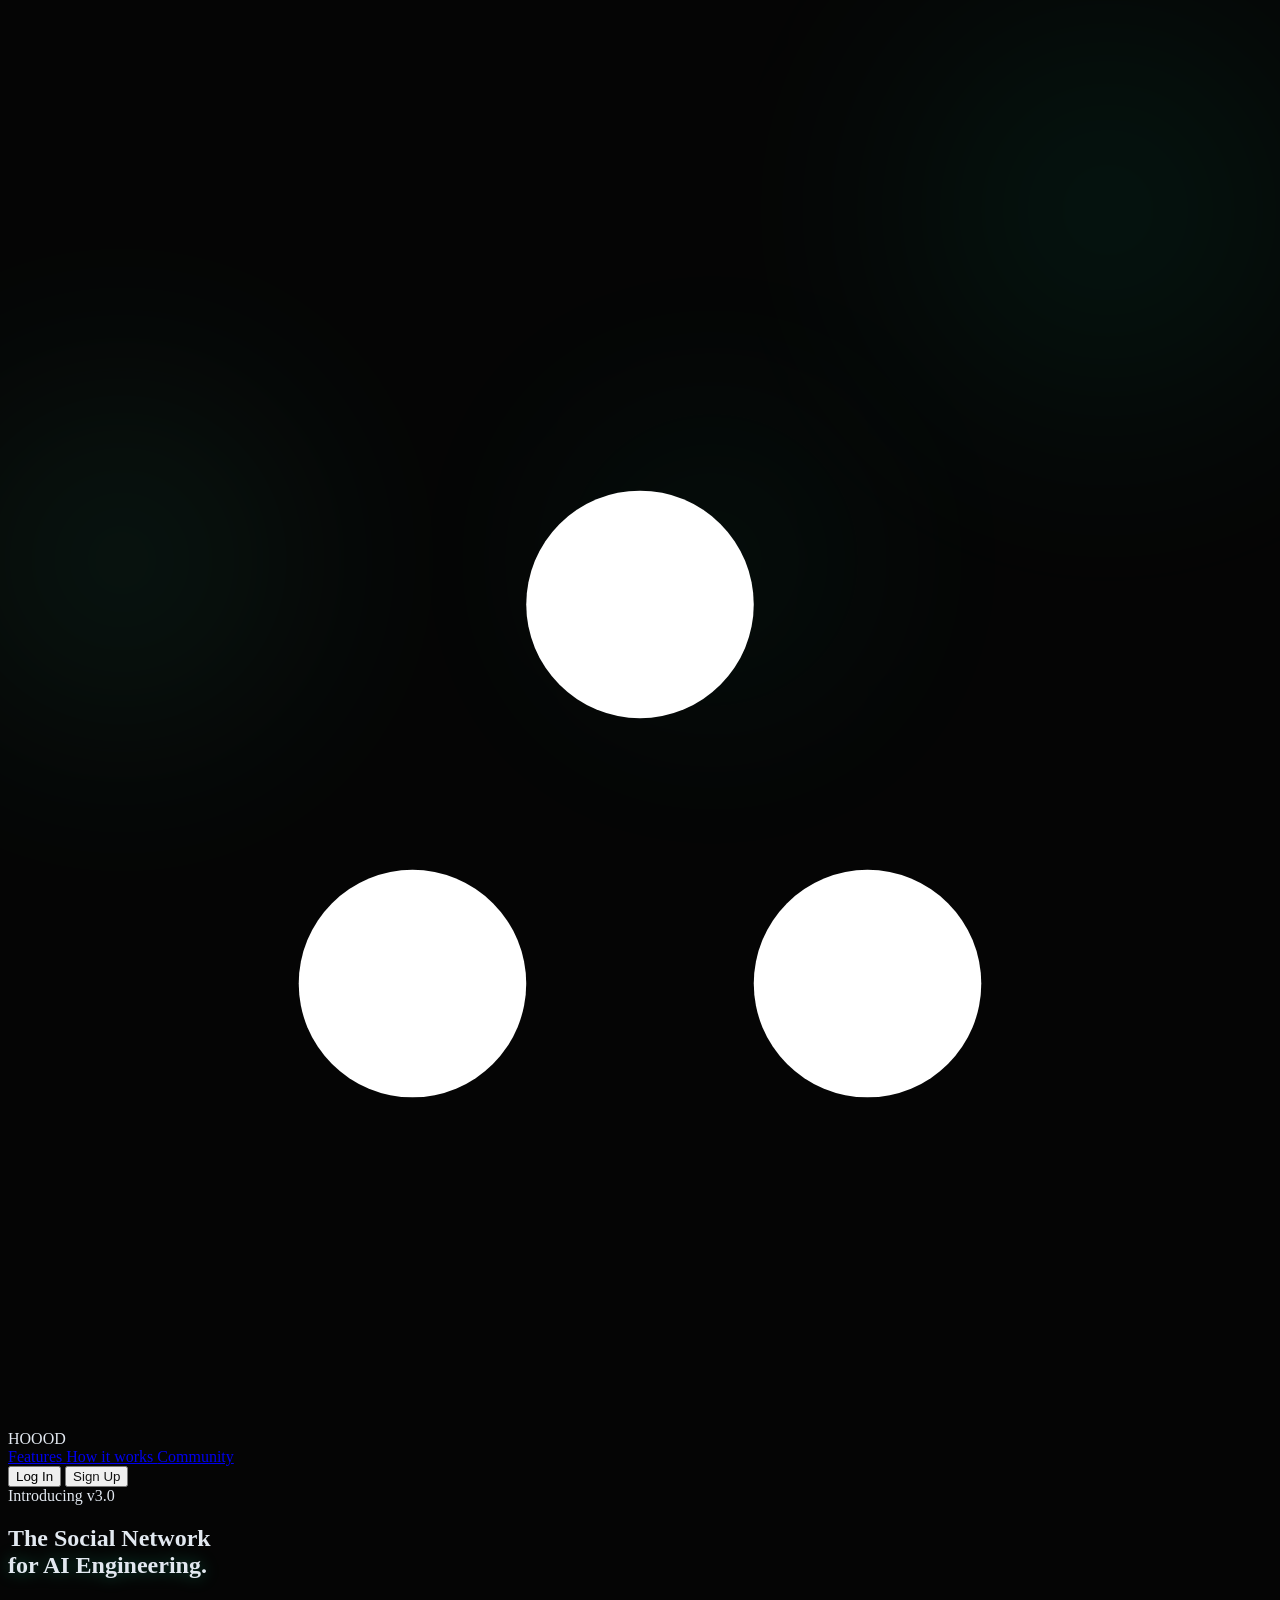
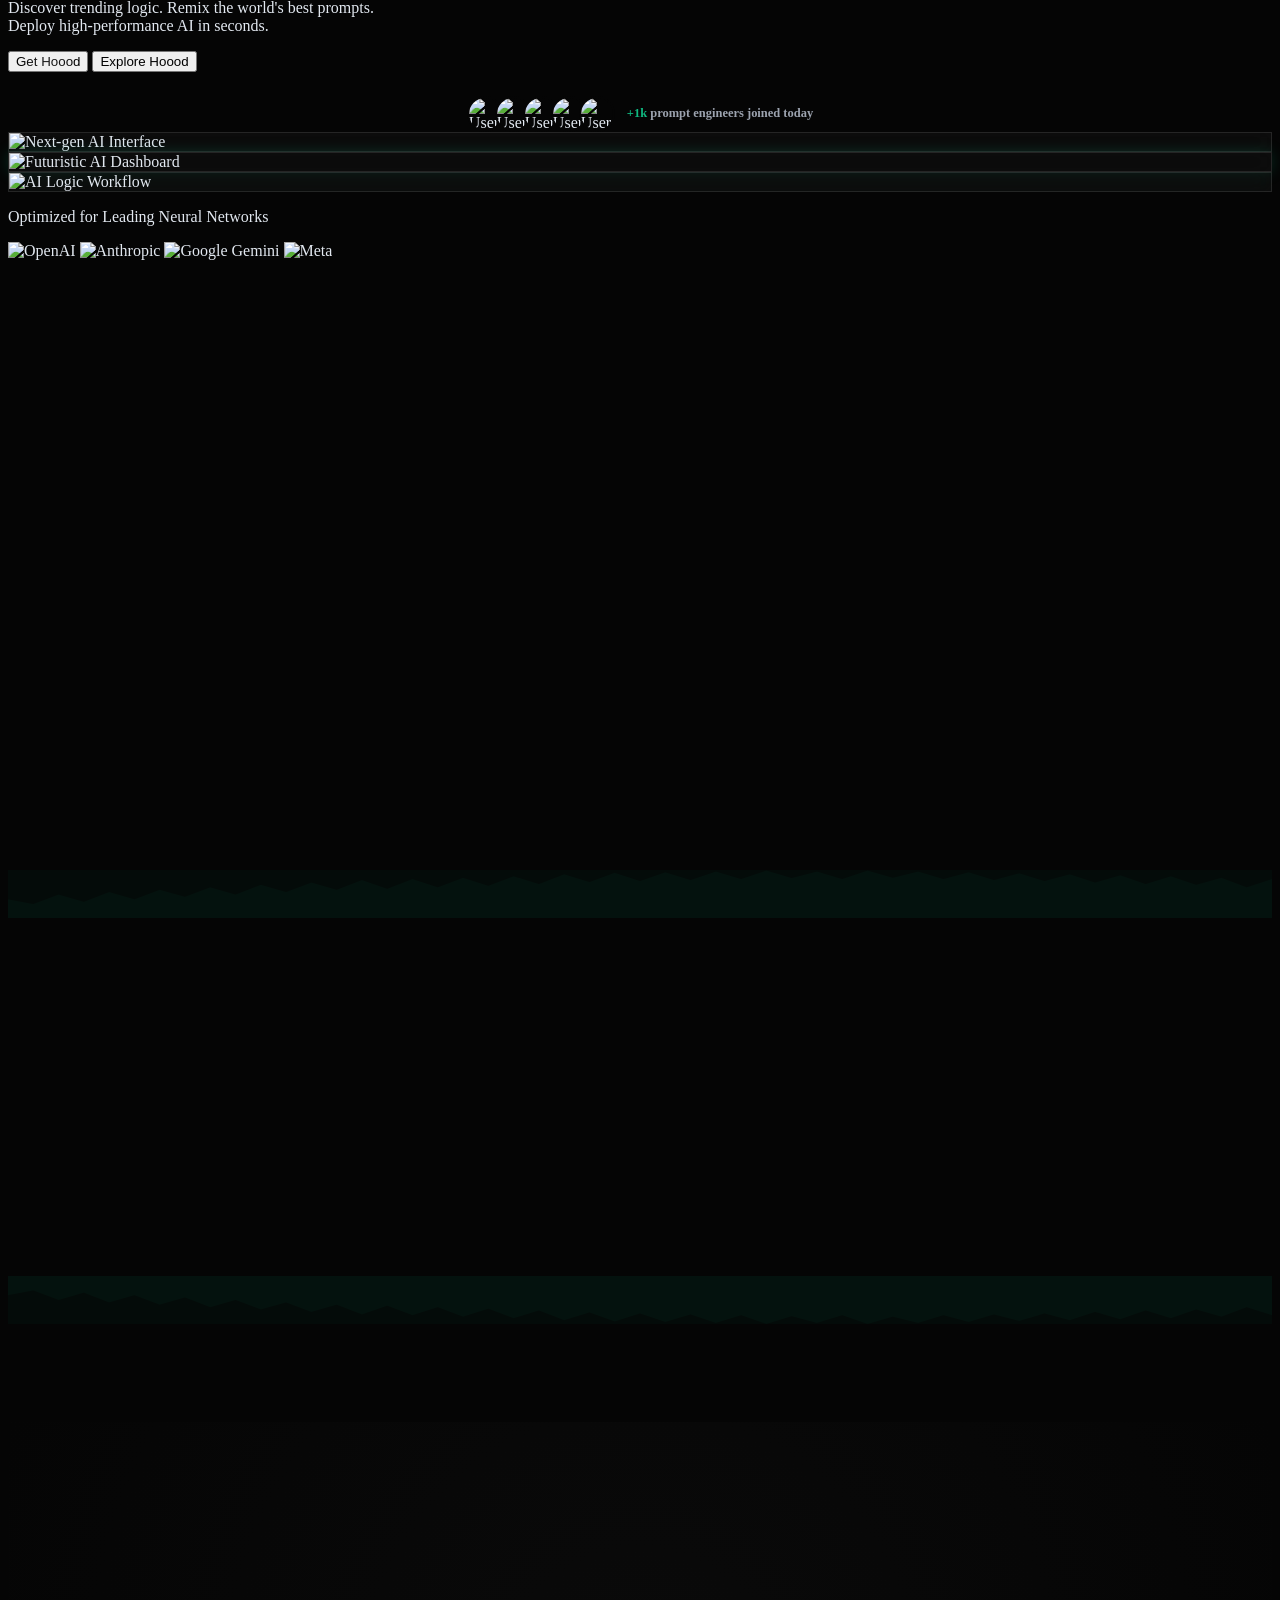
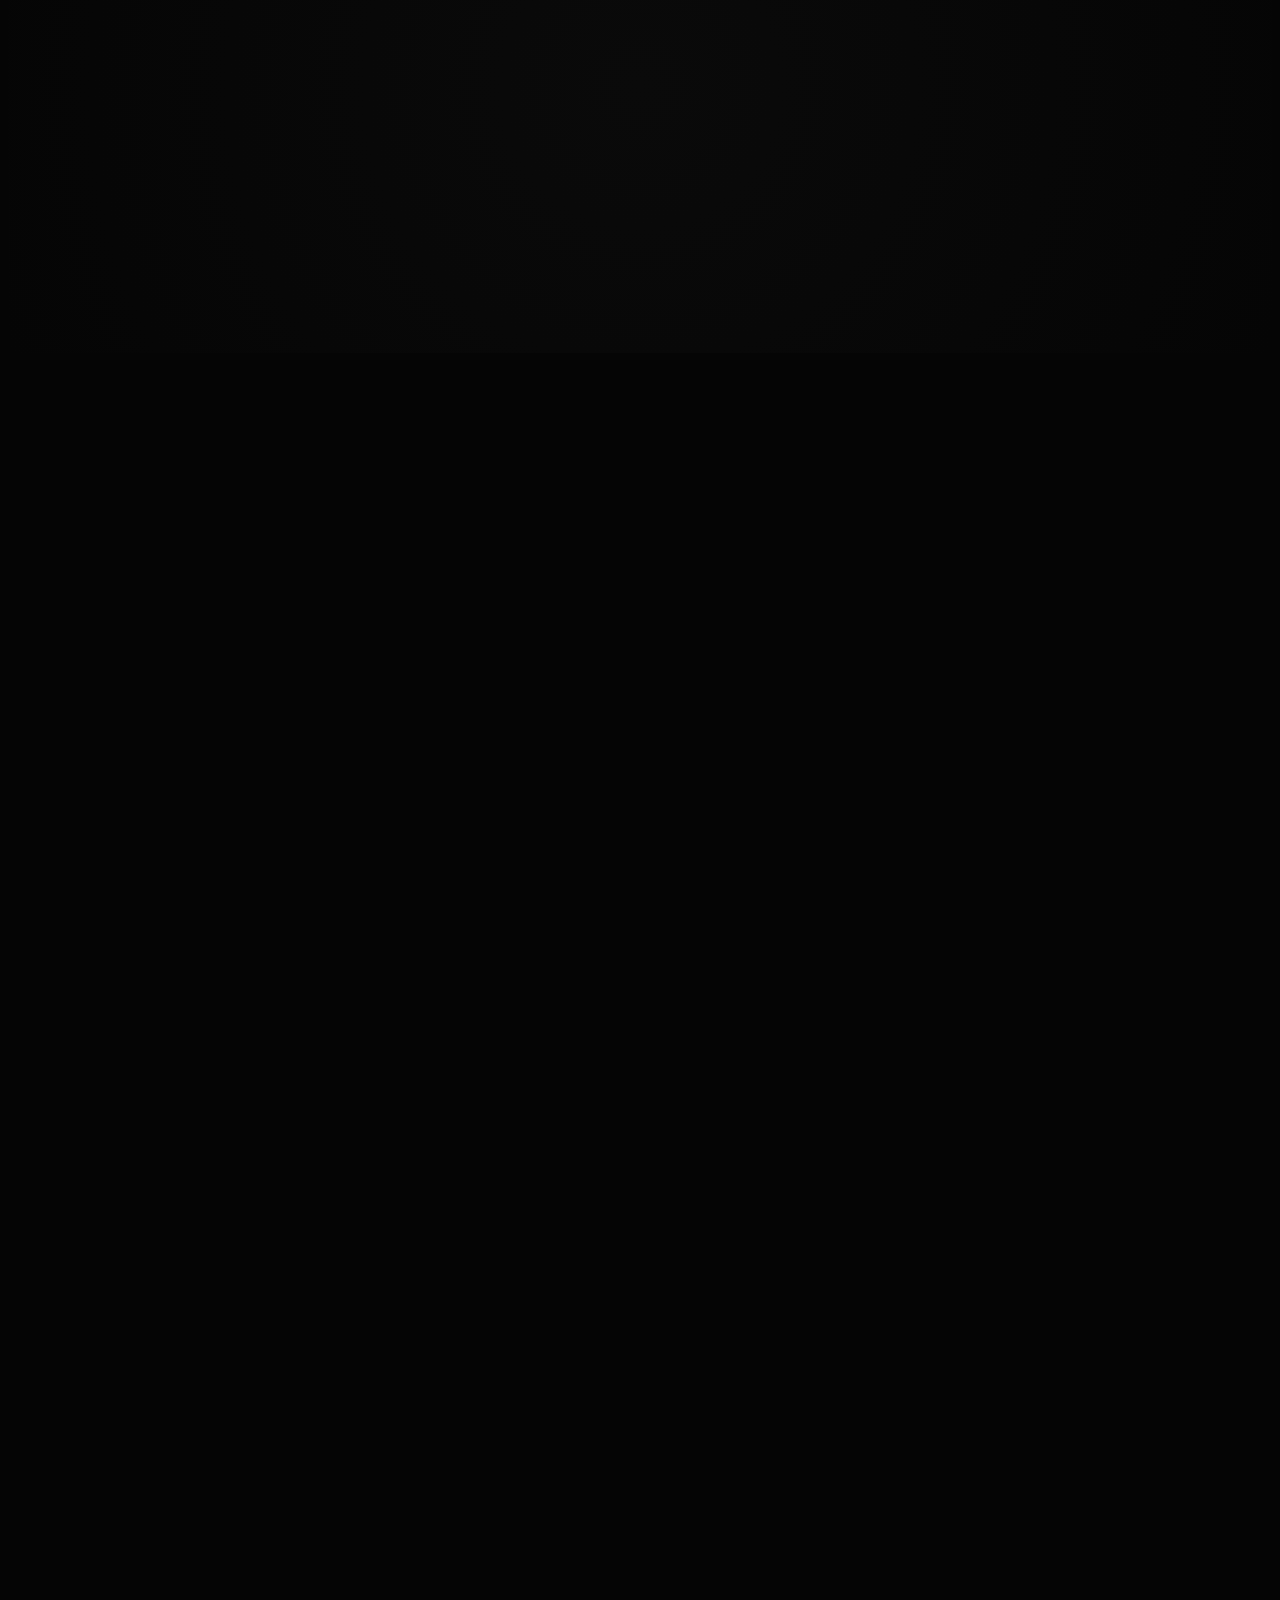
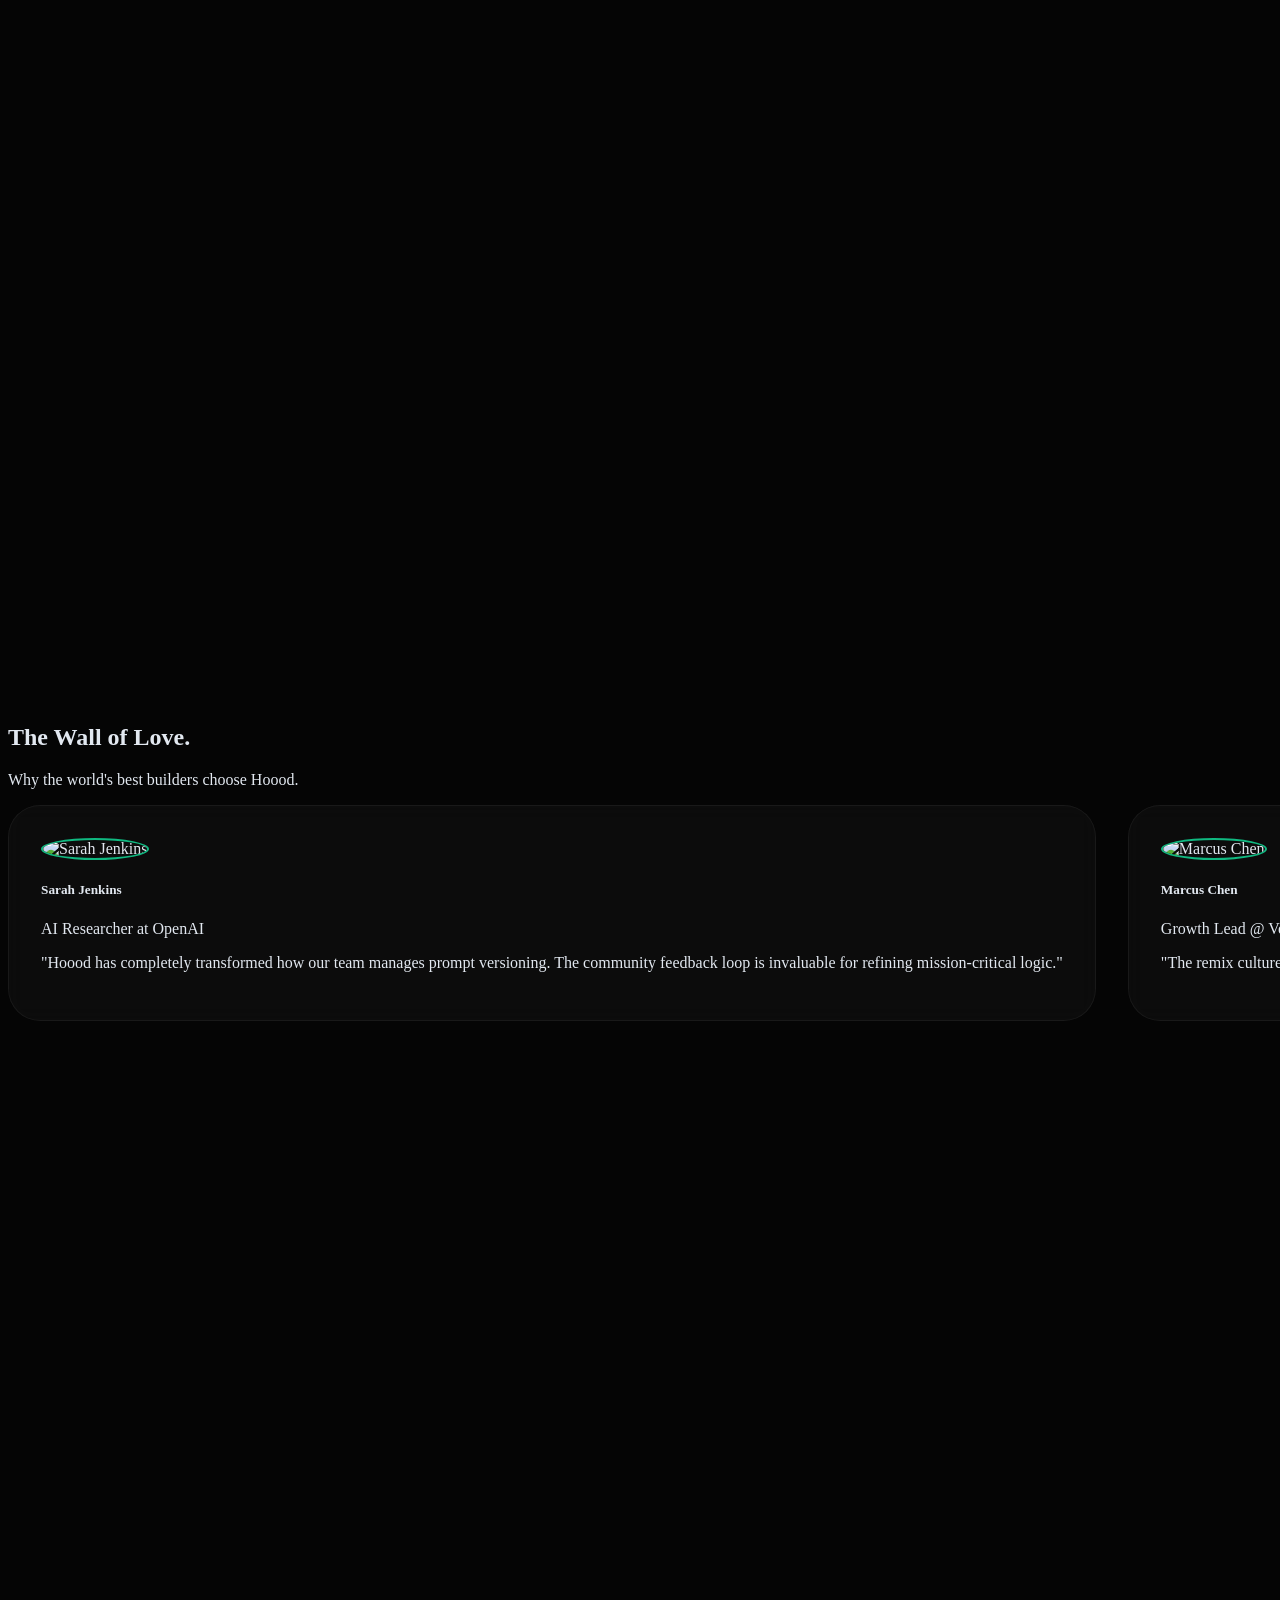
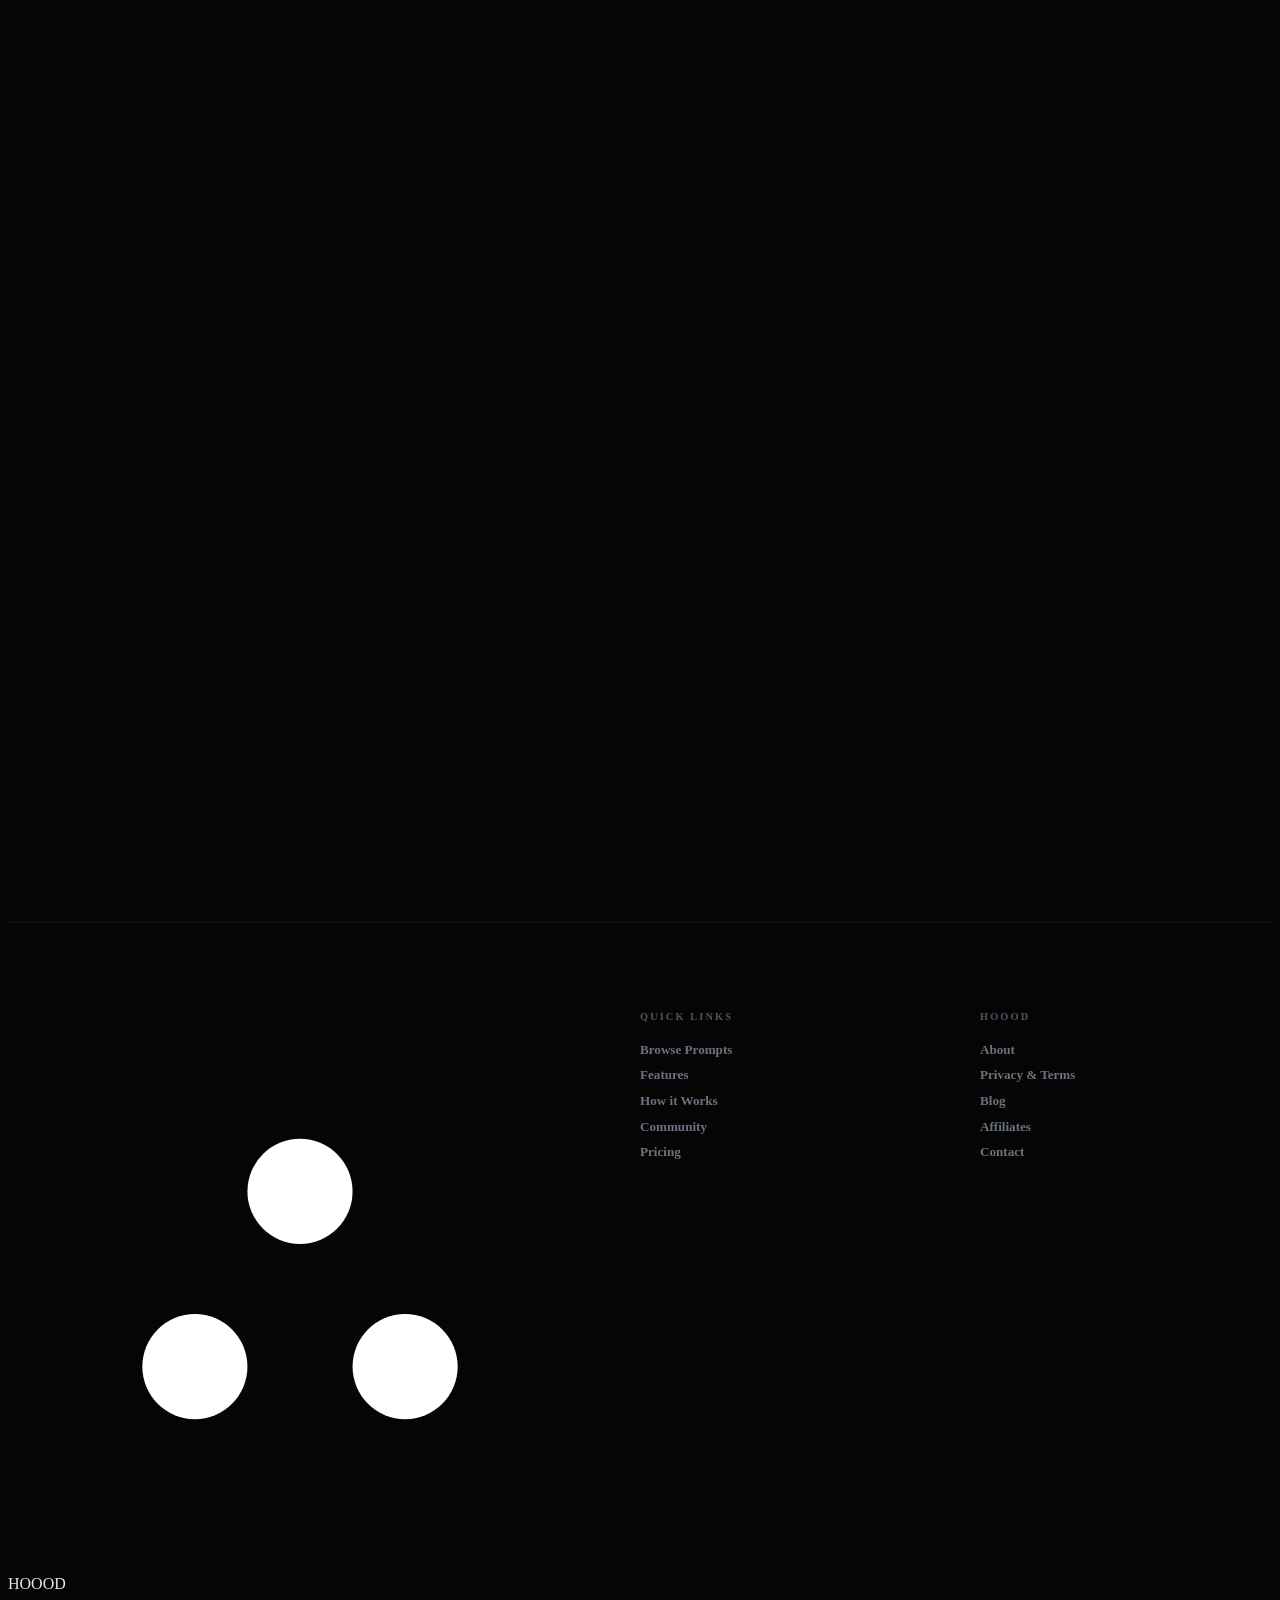
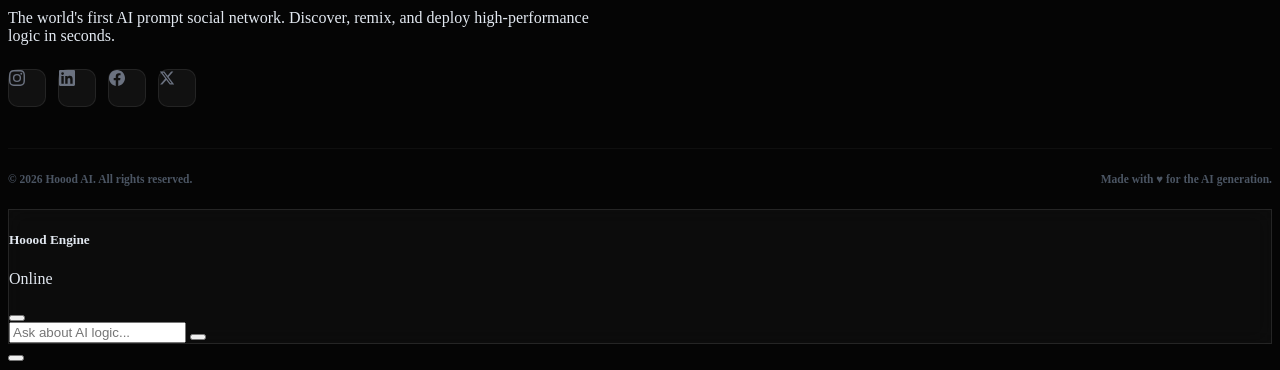
==== commit 5a2f6db5: "fix: resolve alignment issues in Visualize Intelligence section" ====
--- a/index.html
+++ b/index.html
@@ -955,7 +955,7 @@
 
         <!-- Mind Graph Section -->
         <section id="mind-graph" class="py-40 relative overflow-hidden">
-            <div class="max-w-7xl mx-auto px-6">
+            <div class="max-w-5xl mx-auto px-6">
                 <div class="text-center mb-24 reveal">
                     <h2 class="text-4xl md:text-7xl font-black text-white mb-6 font-display">Visualize <span
                             class="text-brand-green">Intelligence.</span></h2>
@@ -980,42 +980,42 @@
                         <!-- Neural Pathways (Complex connections) -->
                         <g class="graph-links opacity-20" stroke="url(#neural-gradient)" stroke-width="1.5">
                             <!-- Core to Tier 1 -->
-                            <line x1="150" y1="300" x2="300" y2="150" class="graph-line" />
-                            <line x1="150" y1="300" x2="300" y2="300" class="graph-line" />
-                            <line x1="150" y1="300" x2="300" y2="450" class="graph-line" />
+                            <line x1="100" y1="300" x2="275" y2="150" class="graph-line" />
+                            <line x1="100" y1="300" x2="275" y2="300" class="graph-line" />
+                            <line x1="100" y1="300" x2="275" y2="450" class="graph-line" />
 
                             <!-- Tier 1 to Tier 2 -->
-                            <line x1="300" y1="150" x2="500" y2="100" class="graph-line" />
-                            <line x1="300" y1="150" x2="500" y2="200" class="graph-line" />
-                            <line x1="300" y1="300" x2="500" y2="250" class="graph-line" />
-                            <line x1="300" y1="300" x2="500" y2="350" class="graph-line" />
-                            <line x1="300" y1="450" x2="500" y2="400" class="graph-line" />
-                            <line x1="300" y1="450" x2="500" y2="500" class="graph-line" />
+                            <line x1="275" y1="150" x2="500" y2="100" class="graph-line" />
+                            <line x1="275" y1="150" x2="500" y2="200" class="graph-line" />
+                            <line x1="275" y1="300" x2="500" y2="250" class="graph-line" />
+                            <line x1="275" y1="300" x2="500" y2="350" class="graph-line" />
+                            <line x1="275" y1="450" x2="500" y2="400" class="graph-line" />
+                            <line x1="275" y1="450" x2="500" y2="500" class="graph-line" />
 
                             <!-- Tier 2 to Tier 3 (Cross connections) -->
-                            <line x1="500" y1="100" x2="750" y2="80" class="graph-line" />
-                            <line x1="500" y1="200" x2="750" y2="150" class="graph-line" />
-                            <line x1="500" y1="200" x2="750" y2="250" class="graph-line" />
-                            <line x1="500" y1="350" x2="750" y2="350" class="graph-line" />
-                            <line x1="500" y1="400" x2="750" y2="450" class="graph-line" />
-                            <line x1="500" y1="500" x2="750" y2="520" class="graph-line" />
+                            <line x1="500" y1="100" x2="725" y2="80" class="graph-line" />
+                            <line x1="500" y1="200" x2="725" y2="150" class="graph-line" />
+                            <line x1="500" y1="200" x2="725" y2="250" class="graph-line" />
+                            <line x1="500" y1="350" x2="725" y2="350" class="graph-line" />
+                            <line x1="500" y1="400" x2="725" y2="450" class="graph-line" />
+                            <line x1="500" y1="500" x2="725" y2="520" class="graph-line" />
 
                             <!-- Final Layer -->
-                            <line x1="750" y1="150" x2="900" y2="300" class="graph-line" />
-                            <line x1="750" y1="350" x2="900" y2="300" class="graph-line" />
-                            <line x1="750" y1="450" x2="900" y2="300" class="graph-line" />
+                            <line x1="725" y1="150" x2="900" y2="300" class="graph-line" />
+                            <line x1="725" y1="350" x2="900" y2="300" class="graph-line" />
+                            <line x1="725" y1="450" x2="900" y2="300" class="graph-line" />
                         </g>
 
                         <!-- Neural Nodes -->
                         <g class="graph-nodes">
                             <!-- Core -->
-                            <circle cx="150" cy="300" r="12" class="graph-node core-node"
+                            <circle cx="100" cy="300" r="12" class="graph-node core-node"
                                 data-label="Primary Intelligence" />
 
                             <!-- Tier 1 -->
-                            <circle cx="300" cy="150" r="6" class="graph-node" data-label="Semantic Analysis" />
-                            <circle cx="300" cy="300" r="6" class="graph-node" data-label="Contextual Mapping" />
-                            <circle cx="300" cy="450" r="6" class="graph-node" data-label="Logic Synthesis" />
+                            <circle cx="275" cy="150" r="6" class="graph-node" data-label="Semantic Analysis" />
+                            <circle cx="275" cy="300" r="6" class="graph-node" data-label="Contextual Mapping" />
+                            <circle cx="275" cy="450" r="6" class="graph-node" data-label="Logic Synthesis" />
 
                             <!-- Tier 2 -->
                             <circle cx="500" cy="100" r="5" class="graph-node" data-label="Token Weighting" />
@@ -1026,12 +1026,12 @@
                             <circle cx="500" cy="500" r="5" class="graph-node" data-label="Output Refinement" />
 
                             <!-- Tier 3 -->
-                            <circle cx="750" cy="80" r="4" class="graph-node" data-label="Dynamic Branching" />
-                            <circle cx="750" cy="150" r="4" class="graph-node" data-label="Recursive Loops" />
-                            <circle cx="750" cy="250" r="4" class="graph-node" data-label="Holographic Storage" />
-                            <circle cx="750" cy="350" r="4" class="graph-node" data-label="Neural Sharding" />
-                            <circle cx="750" cy="450" r="4" class="graph-node" data-label="Entropy Reduction" />
-                            <circle cx="750" cy="520" r="4" class="graph-node" data-label="Final Execution" />
+                            <circle cx="725" cy="80" r="4" class="graph-node" data-label="Dynamic Branching" />
+                            <circle cx="725" cy="150" r="4" class="graph-node" data-label="Recursive Loops" />
+                            <circle cx="725" cy="250" r="4" class="graph-node" data-label="Holographic Storage" />
+                            <circle cx="725" cy="350" r="4" class="graph-node" data-label="Neural Sharding" />
+                            <circle cx="725" cy="450" r="4" class="graph-node" data-label="Entropy Reduction" />
+                            <circle cx="725" cy="520" r="4" class="graph-node" data-label="Final Execution" />
 
                             <!-- Endpoint -->
                             <circle cx="900" cy="300" r="8" class="graph-node endpoint-node"
@@ -1041,15 +1041,15 @@
                         <!-- Neural Pulse (Visual effect along paths) -->
                         <circle r="3" fill="#34d399" class="neural-pulse">
                             <animateMotion dur="3s" repeatCount="infinite"
-                                path="M 150 300 L 300 300 L 500 350 L 750 350 L 900 300" />
+                                path="M 100 300 L 275 300 L 500 350 L 725 350 L 900 300" />
                         </circle>
                         <circle r="2" fill="#10b981" class="neural-pulse">
                             <animateMotion dur="4s" begin="1s" repeatCount="infinite"
-                                path="M 150 300 L 300 150 L 500 100 L 750 80" />
+                                path="M 100 300 L 275 150 L 500 100 L 725 80" />
                         </circle>
                         <circle r="2" fill="#10b981" class="neural-pulse">
                             <animateMotion dur="5s" begin="0.5s" repeatCount="infinite"
-                                path="M 150 300 L 300 450 L 500 500 L 750 520" />
+                                path="M 100 300 L 275 450 L 500 500 L 725 520" />
                         </circle>
                     </svg>
 
--- a/style.css
+++ b/style.css
@@ -785,7 +785,7 @@
     background: rgba(255, 255, 255, 0.02);
     border: 1px solid rgba(255, 255, 255, 0.05);
     border-radius: 4rem;
-    padding: 4rem;
+    padding: 3rem;
     position: relative;
     box-shadow: inset 0 0 50px rgba(16, 185, 129, 0.05);
     margin-top: 2rem;
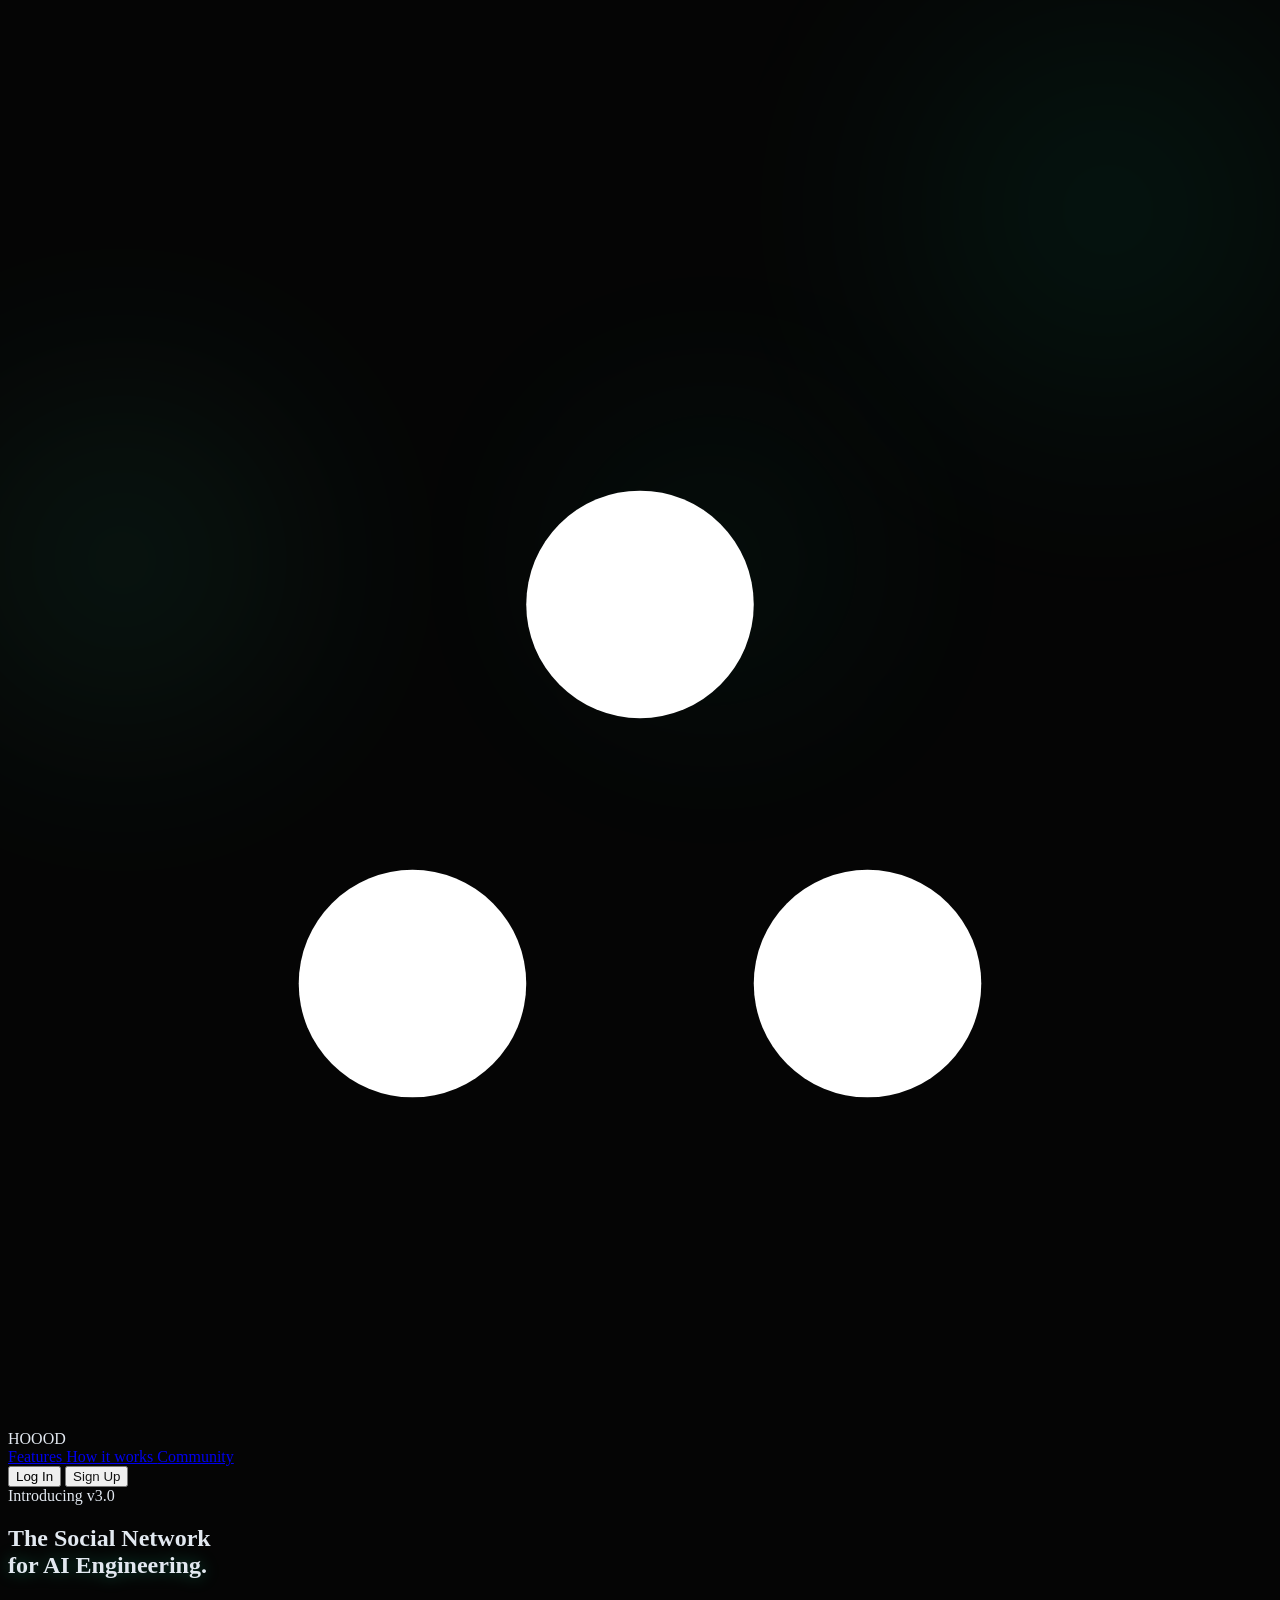
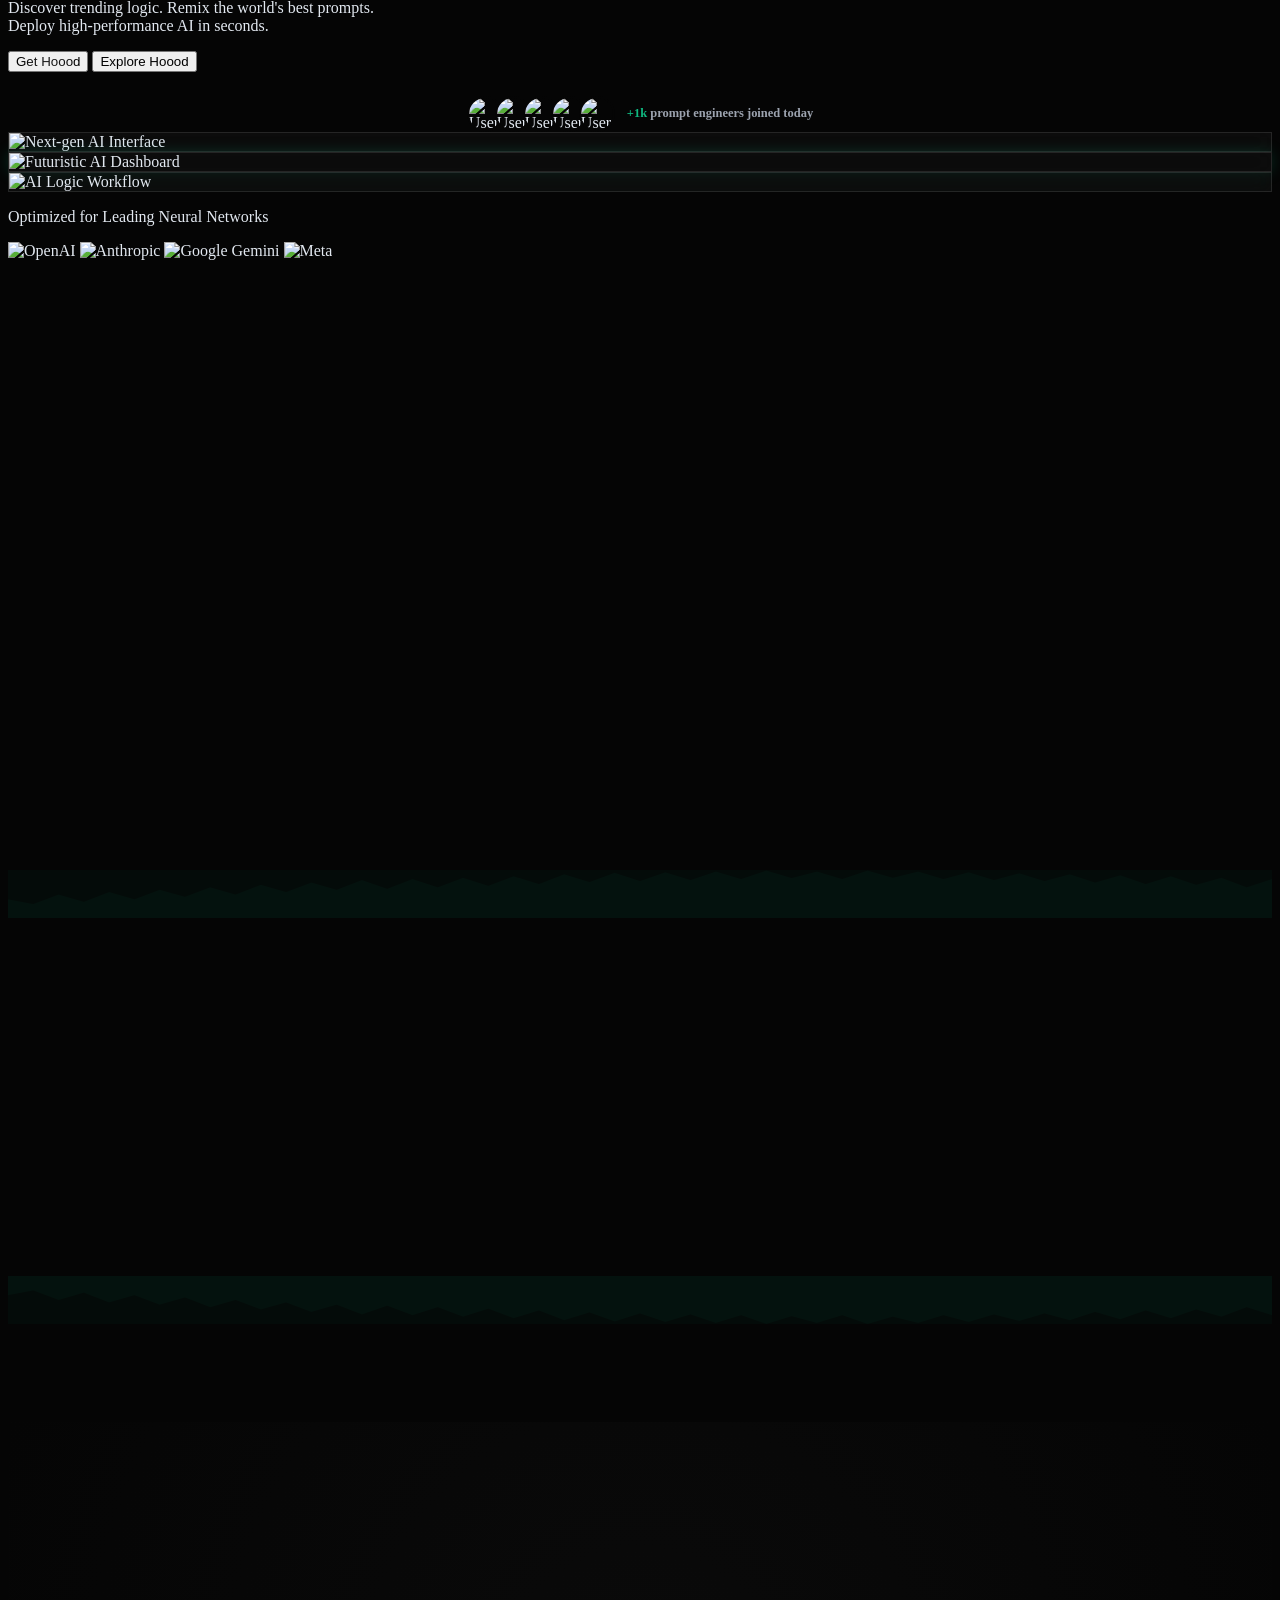
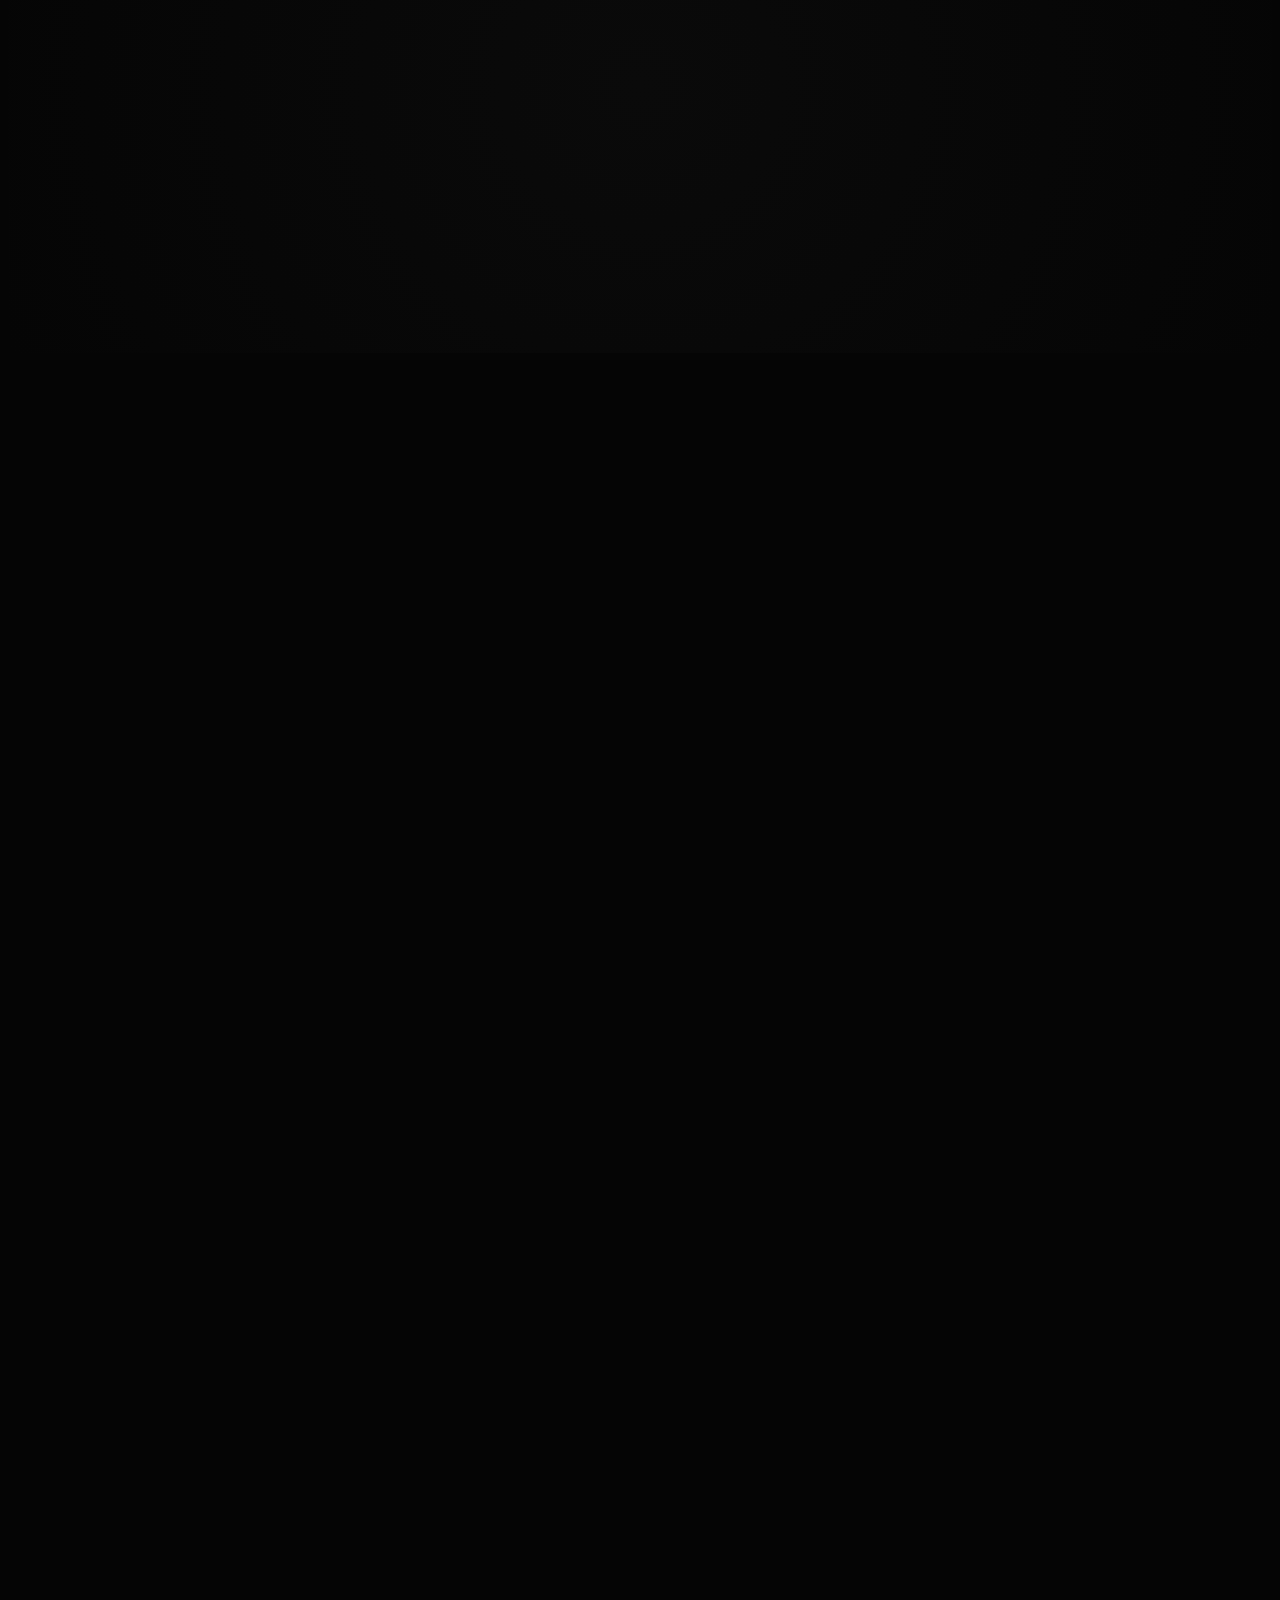
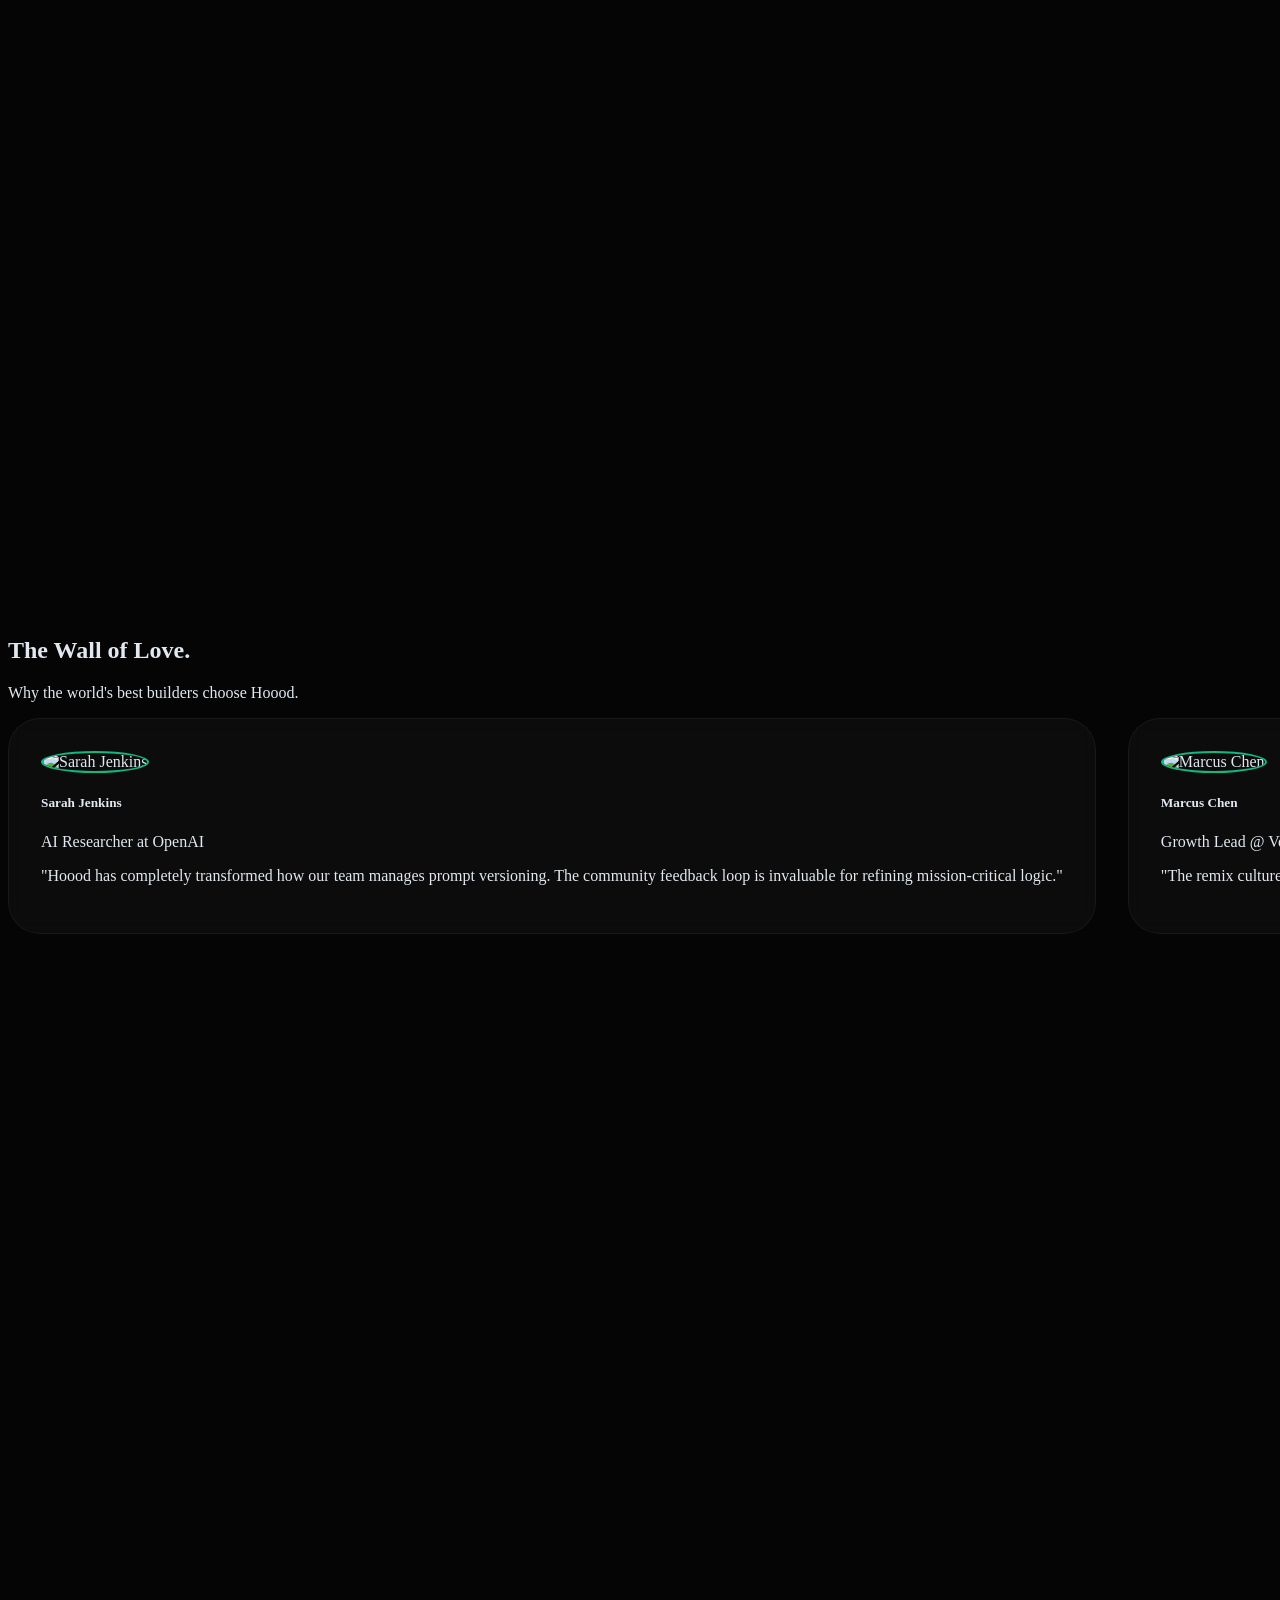
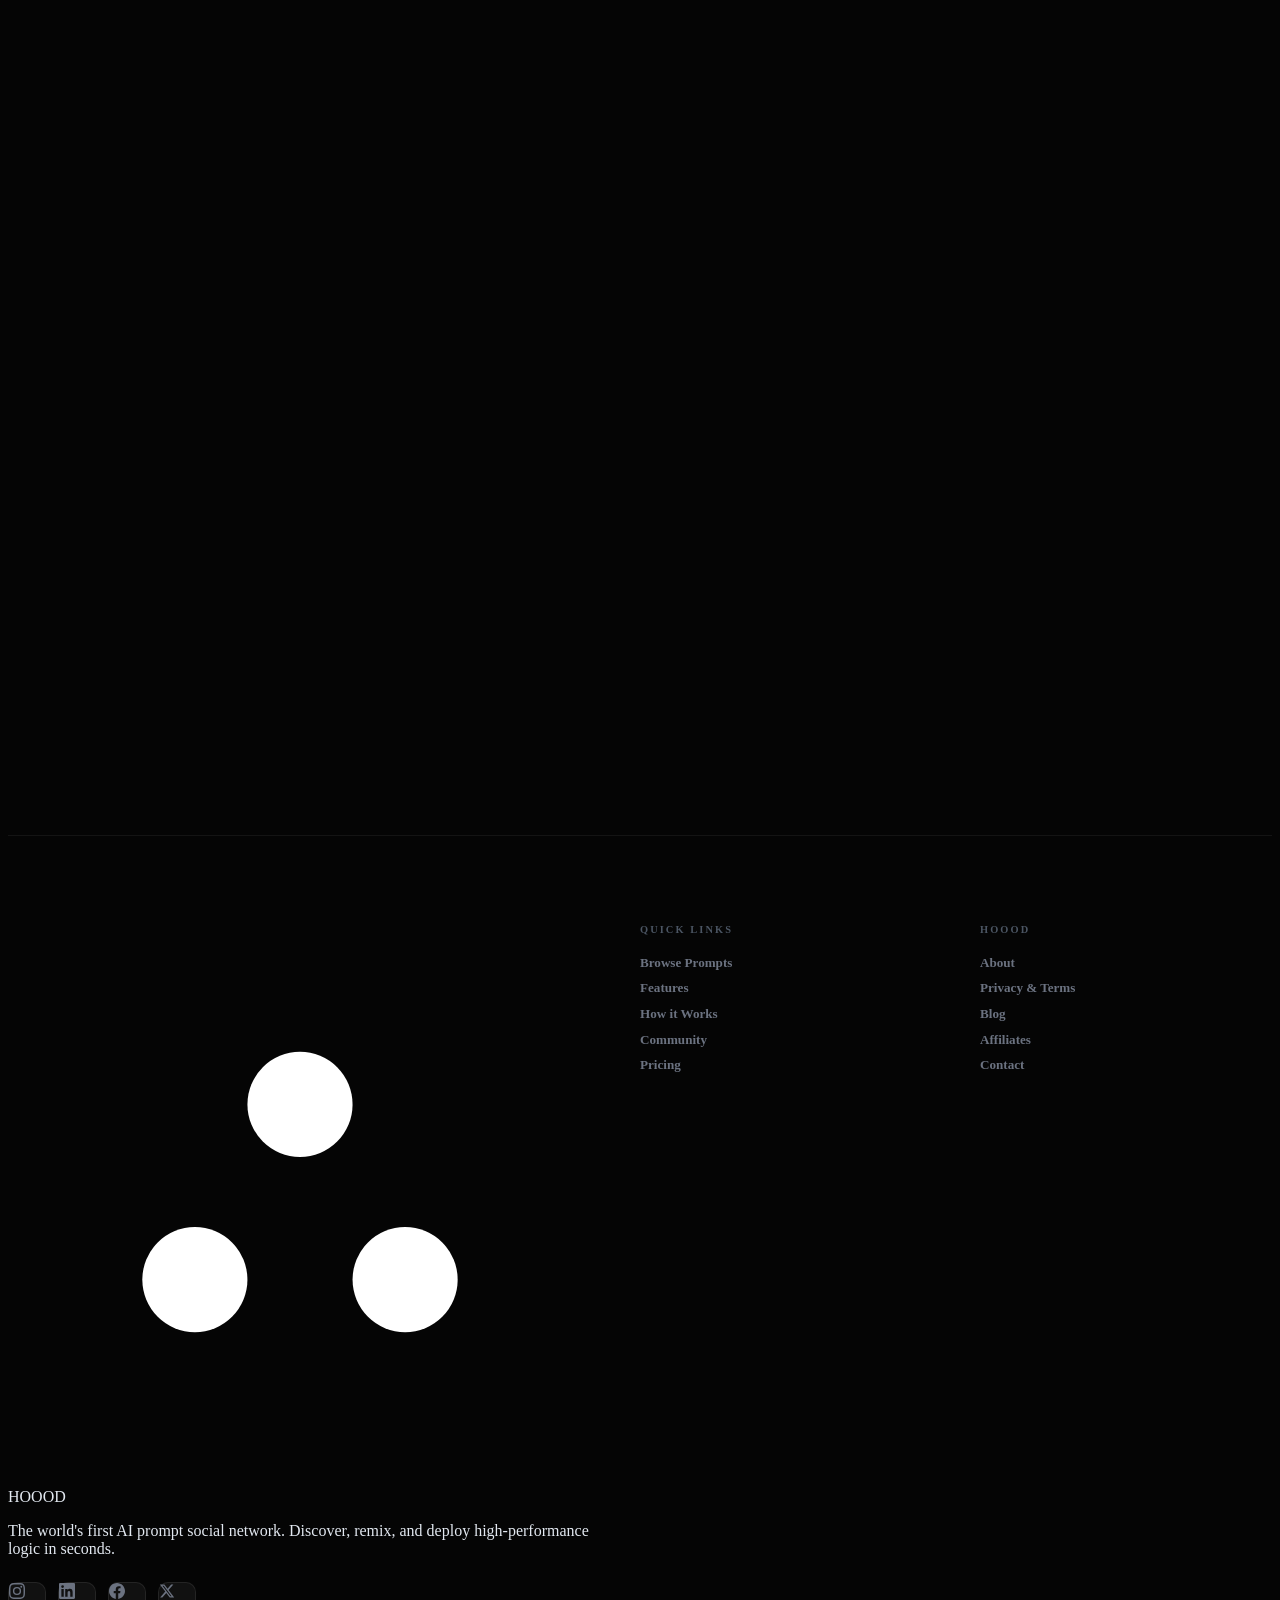
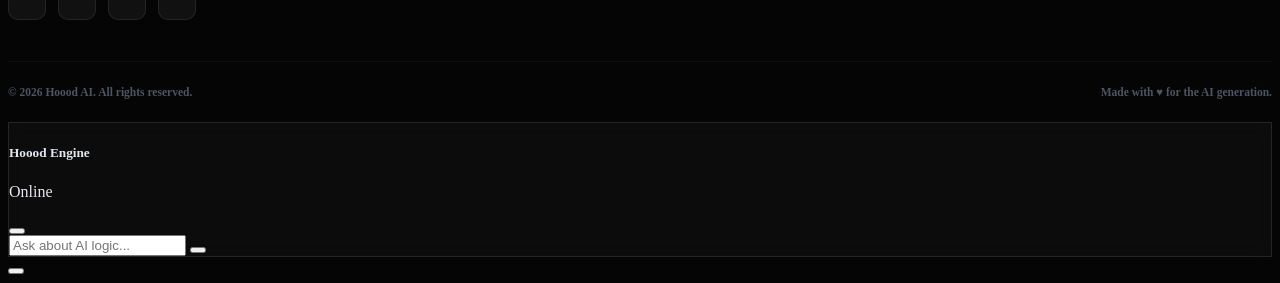
==== commit 8d83eb40: "feat: upgrade to Intelligence Visualization 3.0 with Logic Gates and Bit-Streams" ====
--- a/index.html
+++ b/index.html
@@ -977,97 +977,98 @@
                             </linearGradient>
                         </defs>
 
-                        <!-- Neural Pathways (Complex connections) -->
-                        <g class="graph-links opacity-20" stroke="url(#neural-gradient)" stroke-width="1.5">
-                            <!-- Core to Tier 1 -->
-                            <line x1="100" y1="300" x2="275" y2="150" class="graph-line" />
-                            <line x1="100" y1="300" x2="275" y2="300" class="graph-line" />
-                            <line x1="100" y1="300" x2="275" y2="450" class="graph-line" />
-
-                            <!-- Tier 1 to Tier 2 -->
-                            <line x1="275" y1="150" x2="500" y2="100" class="graph-line" />
-                            <line x1="275" y1="150" x2="500" y2="200" class="graph-line" />
-                            <line x1="275" y1="300" x2="500" y2="250" class="graph-line" />
-                            <line x1="275" y1="300" x2="500" y2="350" class="graph-line" />
-                            <line x1="275" y1="450" x2="500" y2="400" class="graph-line" />
-                            <line x1="275" y1="450" x2="500" y2="500" class="graph-line" />
-
-                            <!-- Tier 2 to Tier 3 (Cross connections) -->
-                            <line x1="500" y1="100" x2="725" y2="80" class="graph-line" />
-                            <line x1="500" y1="200" x2="725" y2="150" class="graph-line" />
-                            <line x1="500" y1="200" x2="725" y2="250" class="graph-line" />
-                            <line x1="500" y1="350" x2="725" y2="350" class="graph-line" />
-                            <line x1="500" y1="400" x2="725" y2="450" class="graph-line" />
-                            <line x1="500" y1="500" x2="725" y2="520" class="graph-line" />
-
-                            <!-- Final Layer -->
-                            <line x1="725" y1="150" x2="900" y2="300" class="graph-line" />
-                            <line x1="725" y1="350" x2="900" y2="300" class="graph-line" />
-                            <line x1="725" y1="450" x2="900" y2="300" class="graph-line" />
+                        <!-- Intelligence 3.0: Logic Gate Architecture -->
+
+                        <!-- Neural Trunks (Clean, powerful data paths) -->
+                        <g class="data-trunks">
+                            <path d="M 220 300 Q 500 150 780 300" class="data-trunk" id="trunk-top" fill="none" />
+                            <path d="M 220 300 L 780 300" class="data-trunk" id="trunk-mid" fill="none" />
+                            <path d="M 220 300 Q 500 450 780 300" class="data-trunk" id="trunk-bottom" fill="none" />
                         </g>
 
-                        <!-- Neural Nodes -->
-                        <g class="graph-nodes">
-                            <!-- Core -->
-                            <circle cx="100" cy="300" r="12" class="graph-node core-node"
-                                data-label="Primary Intelligence" />
-
-                            <!-- Tier 1 -->
-                            <circle cx="275" cy="150" r="6" class="graph-node" data-label="Semantic Analysis" />
-                            <circle cx="275" cy="300" r="6" class="graph-node" data-label="Contextual Mapping" />
-                            <circle cx="275" cy="450" r="6" class="graph-node" data-label="Logic Synthesis" />
-
-                            <!-- Tier 2 -->
-                            <circle cx="500" cy="100" r="5" class="graph-node" data-label="Token Weighting" />
-                            <circle cx="500" cy="200" r="5" class="graph-node" data-label="Attention Mechanism" />
-                            <circle cx="500" cy="250" r="5" class="graph-node" data-label="Cross-Model Sync" />
-                            <circle cx="500" cy="350" r="5" class="graph-node" data-label="Reasoning Chains" />
-                            <circle cx="500" cy="400" r="5" class="graph-node" data-label="Constraint Validation" />
-                            <circle cx="500" cy="500" r="5" class="graph-node" data-label="Output Refinement" />
-
-                            <!-- Tier 3 -->
-                            <circle cx="725" cy="80" r="4" class="graph-node" data-label="Dynamic Branching" />
-                            <circle cx="725" cy="150" r="4" class="graph-node" data-label="Recursive Loops" />
-                            <circle cx="725" cy="250" r="4" class="graph-node" data-label="Holographic Storage" />
-                            <circle cx="725" cy="350" r="4" class="graph-node" data-label="Neural Sharding" />
-                            <circle cx="725" cy="450" r="4" class="graph-node" data-label="Entropy Reduction" />
-                            <circle cx="725" cy="520" r="4" class="graph-node" data-label="Final Execution" />
-
-                            <!-- Endpoint -->
-                            <circle cx="900" cy="300" r="8" class="graph-node endpoint-node"
-                                data-label="Optimized Output" />
+                        <!-- Pulse Animations on Trunks -->
+                        <circle r="4" fill="#34d399" filter="url(#glow)">
+                            <animateMotion dur="2s" repeatCount="infinite">
+                                <mpath href="#trunk-mid" />
+                            </animateMotion>
+                        </circle>
+                        <circle r="3" fill="#10b981" opacity="0.5">
+                            <animateMotion dur="3s" begin="0.5s" repeatCount="infinite">
+                                <mpath href="#trunk-top" />
+                            </animateMotion>
+                        </circle>
+                        <circle r="3" fill="#10b981" opacity="0.5">
+                            <animateMotion dur="2.5s" begin="1s" repeatCount="infinite">
+                                <mpath href="#trunk-bottom" />
+                            </animateMotion>
+                        </circle>
+
+                        <!-- Logic Gates (Hexagonal Hubs) -->
+
+                        <!-- Gate 1: PERCEPTION (Input) -->
+                        <g class="logic-gate" transform="translate(150, 300)"
+                            data-label="Perception Gate: Semantic Input Analysis">
+                            <circle r="80" class="heatmap-pulse" fill="url(#neural-gradient)" fill-opacity="0.1" />
+                            <path d="M 0 -50 L 43.3 -25 L 43.3 25 L 0 50 L -43.3 25 L -43.3 -25 Z"
+                                fill="rgba(10,10,10,0.8)" stroke="#10b981" stroke-width="2" class="gate-hex" />
+                            <path d="M 0 -55 L 47.6 -27.5 L 47.6 27.5 L 0 55 L -47.6 27.5 L -47.6 -27.5 Z" fill="none"
+                                stroke="#10b981" stroke-width="1" stroke-opacity="0.3" class="gate-highlight" />
+                            <text y="5" text-anchor="middle" class="gate-label-30">INPUT</text>
+                            <!-- Bit Stream (Internal) -->
+                            <g class="bit-stream-container" transform="translate(-20, -20)">
+                                <rect x="0" y="0" width="4" height="10" class="bit-bar" style="--dur: 0.8s" />
+                                <rect x="8" y="0" width="4" height="15" class="bit-bar" style="--dur: 1.2s" />
+                                <rect x="16" y="0" width="4" height="8" class="bit-bar" style="--dur: 0.5s" />
+                                <rect x="24" y="0" width="4" height="12" class="bit-bar" style="--dur: 1.5s" />
+                                <rect x="32" y="0" width="4" height="6" class="bit-bar" style="--dur: 0.9s" />
+                            </g>
                         </g>
 
-                        <!-- Neural Pulse (Visual effect along paths) -->
-                        <circle r="3" fill="#34d399" class="neural-pulse">
-                            <animateMotion dur="3s" repeatCount="infinite"
-                                path="M 100 300 L 275 300 L 500 350 L 725 350 L 900 300" />
-                        </circle>
-                        <circle r="2" fill="#10b981" class="neural-pulse">
-                            <animateMotion dur="4s" begin="1s" repeatCount="infinite"
-                                path="M 100 300 L 275 150 L 500 100 L 725 80" />
-                        </circle>
-                        <circle r="2" fill="#10b981" class="neural-pulse">
-                            <animateMotion dur="5s" begin="0.5s" repeatCount="infinite"
-                                path="M 100 300 L 275 450 L 500 500 L 725 520" />
-                        </circle>
+                        <!-- Gate 2: SYNTHESIS (Core) -->
+                        <g class="logic-gate" transform="translate(500, 300)"
+                            data-label="Synthesis Gate: Recursive Reasoning Engine">
+                            <circle r="100" class="heatmap-pulse" fill="url(#neural-gradient)" fill-opacity="0.15" />
+                            <path d="M 0 -60 L 52 -30 L 52 30 L 0 60 L -52 30 L -52 -30 Z" fill="rgba(10,10,10,0.9)"
+                                stroke="#34d399" stroke-width="3" class="gate-hex" />
+                            <path d="M 0 -65 L 56.3 -32.5 L 56.3 32.5 L 0 65 L -56.3 32.5 L -56.3 -32.5 Z" fill="none"
+                                stroke="#34d399" stroke-width="1" stroke-opacity="0.5" class="gate-highlight" />
+                            <text y="5" text-anchor="middle" class="gate-label-30">CORE</text>
+                            <!-- Rotating Core Effect -->
+                            <circle r="15" fill="none" stroke="#10b981" stroke-width="1" stroke-dasharray="4,4">
+                                <animateTransform attributeName="transform" type="rotate" from="0" to="360" dur="10s"
+                                    repeatCount="infinite" />
+                            </circle>
+                        </g>
+
+                        <!-- Gate 3: EXECUTION (Output) -->
+                        <g class="logic-gate" transform="translate(850, 300)"
+                            data-label="Execution Gate: Optimized Output Synthesis">
+                            <circle r="80" class="heatmap-pulse" fill="url(#neural-gradient)" fill-opacity="0.1" />
+                            <path d="M 0 -50 L 43.3 -25 L 43.3 25 L 0 50 L -43.3 25 L -43.3 -25 Z"
+                                fill="rgba(10,10,10,0.8)" stroke="#10b981" stroke-width="2" class="gate-hex" />
+                            <path d="M 0 -55 L 47.6 -27.5 L 47.6 27.5 L 0 55 L -47.6 27.5 L -47.6 -27.5 Z" fill="none"
+                                stroke="#10b981" stroke-width="1" stroke-opacity="0.3" class="gate-highlight" />
+                            <text y="5" text-anchor="middle" class="gate-label-30">RESULT</text>
+                            <!-- Bit Stream (Internal) -->
+                            <g class="bit-stream-container" transform="translate(-20, 10)">
+                                <rect x="0" y="0" width="4" height="8" class="bit-bar" style="--dur: 1.1s" />
+                                <rect x="8" y="0" width="4" height="12" class="bit-bar" style="--dur: 0.7s" />
+                                <rect x="16" y="0" width="4" height="14" class="bit-bar" style="--dur: 1.4s" />
+                                <rect x="24" y="0" width="4" height="6" class="bit-bar" style="--dur: 0.4s" />
+                                <rect x="32" y="0" width="4" height="10" class="bit-bar" style="--dur: 1.0s" />
+                            </g>
+                        </g>
                     </svg>
 
                     <!-- Enhanced Dynamic Labels (Floating) -->
                     <div class="active-node-label" id="node-label">Hover nodes to explore logic</div>
 
-                    <div class="absolute top-[15%] left-[10%] data-tag reveal" style="transition-delay: 0.2s">Input
+                    <div class="absolute top-[10%] left-[10%] data-tag reveal" style="transition-delay: 0.2s">Perception
                         Layer</div>
-                    <div class="absolute top-[50%] left-[28%] data-tag reveal" style="transition-delay: 0.4s">Hidden
-                        Clusters</div>
-                    <div class="absolute top-[10%] left-[48%] data-tag reveal" style="transition-delay: 0.6s">Attention
-                        Weights</div>
-                    <div class="absolute top-[80%] left-[52%] data-tag reveal" style="transition-delay: 0.8s">Logical
-                        Verification</div>
-                    <div class="absolute top-[40%] left-[72%] data-tag reveal" style="transition-delay: 1.0s">Recursive
-                        Tunnels</div>
-                    <div class="absolute top-[65%] left-[88%] data-tag reveal" style="transition-delay: 1.2s">Neural
-                        Result</div>
+                    <div class="absolute top-[80%] left-[45%] data-tag reveal" style="transition-delay: 0.6s">Synthesis
+                        Engine</div>
+                    <div class="absolute top-[15%] left-[80%] data-tag reveal" style="transition-delay: 1.0s">Execution
+                        Module</div>
                 </div>
             </div>
         </section>
--- a/style.css
+++ b/style.css
@@ -781,6 +781,92 @@
 }
 
 /* --- Mind Graph Section --- */
+/* Intelligence 3.0 - Logic Gates & Bit-Streams */
+.logic-gate {
+    cursor: pointer;
+    transition: all 0.5s cubic-bezier(0.4, 0, 0.2, 1);
+    filter: drop-shadow(0 0 10px rgba(16, 185, 129, 0.1));
+}
+
+.logic-gate:hover {
+    filter: drop-shadow(0 0 25px rgba(16, 185, 129, 0.4));
+    fill: rgba(16, 185, 129, 0.1);
+}
+
+.gate-highlight {
+    stroke-dasharray: 10, 5;
+    animation: dash 20s linear infinite;
+}
+
+@keyframes dash {
+    to {
+        stroke-dashoffset: 200;
+    }
+}
+
+.bit-stream-container {
+    opacity: 0.6;
+}
+
+.bit-bar {
+    fill: #10b981;
+    animation: bit-pulse var(--dur) ease-in-out infinite alternate;
+}
+
+@keyframes bit-pulse {
+    0% {
+        height: 2px;
+        transform: translateY(0);
+    }
+
+    100% {
+        height: 12px;
+        transform: translateY(-5px);
+    }
+}
+
+.data-trunk {
+    stroke: url(#neural-gradient);
+    stroke-width: 4;
+    stroke-linecap: round;
+    opacity: 0.15;
+    filter: blur(1px);
+    transition: opacity 0.3s;
+}
+
+.logic-gate:hover~.data-trunk,
+.data-trunk:hover {
+    opacity: 0.6;
+}
+
+.gate-label-30 {
+    font-size: 14px;
+    font-weight: 900;
+    fill: #fff;
+    text-transform: uppercase;
+    letter-spacing: 0.1em;
+    pointer-events: none;
+    opacity: 0.8;
+}
+
+.heatmap-pulse {
+    animation: heat-glow 4s ease-in-out infinite;
+}
+
+@keyframes heat-glow {
+
+    0%,
+    100% {
+        fill-opacity: 0.05;
+        transform: scale(1);
+    }
+
+    50% {
+        fill-opacity: 0.15;
+        transform: scale(1.1);
+    }
+}
+
 .mind-graph-container {
     background: rgba(255, 255, 255, 0.02);
     border: 1px solid rgba(255, 255, 255, 0.05);
@@ -789,6 +875,7 @@
     position: relative;
     box-shadow: inset 0 0 50px rgba(16, 185, 129, 0.05);
     margin-top: 2rem;
+    overflow: hidden;
 }
 
 .graph-node {
@@ -1563,6 +1650,7 @@
 body.loading {
     overflow: hidden !important;
 }
+
 /* --- Prompt Lab Styles --- */
 #prompt-lab {
     background: radial-gradient(circle at 50% 50%, #0a0a0a 0%, #050505 100%);
@@ -1594,16 +1682,44 @@
     transition: all 0.8s cubic-bezier(0.23, 1, 0.32, 1);
 }
 
-.ring-1 { width: 100%; height: 100%; animation: orbit 8s linear infinite; }
-.ring-2 { width: 80%; height: 80%; animation: orbit 12s linear infinite reverse; border-color: rgba(16, 185, 129, 0.1); }
-.ring-3 { width: 120%; height: 120%; animation: orbit 15s linear infinite; opacity: 0.3; }
-
-.engine-container:hover .ring-1 { transform: rotateX(60deg) rotateY(20deg) scale(1.1); border-color: rgba(16, 185, 129, 0.5); }
-.engine-container:hover .ring-2 { transform: rotateX(-40deg) rotateY(-30deg) scale(1.2); border-color: rgba(16, 185, 129, 0.4); }
+.ring-1 {
+    width: 100%;
+    height: 100%;
+    animation: orbit 8s linear infinite;
+}
+
+.ring-2 {
+    width: 80%;
+    height: 80%;
+    animation: orbit 12s linear infinite reverse;
+    border-color: rgba(16, 185, 129, 0.1);
+}
+
+.ring-3 {
+    width: 120%;
+    height: 120%;
+    animation: orbit 15s linear infinite;
+    opacity: 0.3;
+}
+
+.engine-container:hover .ring-1 {
+    transform: rotateX(60deg) rotateY(20deg) scale(1.1);
+    border-color: rgba(16, 185, 129, 0.5);
+}
+
+.engine-container:hover .ring-2 {
+    transform: rotateX(-40deg) rotateY(-30deg) scale(1.2);
+    border-color: rgba(16, 185, 129, 0.4);
+}
 
 @keyframes orbit {
-    from { transform: rotate(0deg); }
-    to { transform: rotate(360deg); }
+    from {
+        transform: rotate(0deg);
+    }
+
+    to {
+        transform: rotate(360deg);
+    }
 }
 
 .logic-particle {
@@ -1615,13 +1731,30 @@
     box-shadow: 0 0 10px #10b981;
 }
 
-.p1 { animation: particle-float 4s infinite; }
-.p2 { animation: particle-float 6s infinite 1s; }
-.p3 { animation: particle-float 5s infinite 2.5s; }
+.p1 {
+    animation: particle-float 4s infinite;
+}
+
+.p2 {
+    animation: particle-float 6s infinite 1s;
+}
+
+.p3 {
+    animation: particle-float 5s infinite 2.5s;
+}
 
 @keyframes particle-float {
-    0%, 100% { transform: translate(0, 0) scale(1); opacity: 0; }
-    50% { transform: translate(40px, -40px) scale(1.5); opacity: 1; }
+
+    0%,
+    100% {
+        transform: translate(0, 0) scale(1);
+        opacity: 0;
+    }
+
+    50% {
+        transform: translate(40px, -40px) scale(1.5);
+        opacity: 1;
+    }
 }
 
 #optimized-card {
@@ -1638,12 +1771,29 @@
 }
 
 @keyframes text-glitch {
-    0% { transform: translate(0); }
-    20% { transform: translate(-2px, 2px); }
-    40% { transform: translate(-2px, -2px); }
-    60% { transform: translate(2px, 2px); }
-    80% { transform: translate(2px, -2px); }
-    100% { transform: translate(0); }
+    0% {
+        transform: translate(0);
+    }
+
+    20% {
+        transform: translate(-2px, 2px);
+    }
+
+    40% {
+        transform: translate(-2px, -2px);
+    }
+
+    60% {
+        transform: translate(2px, 2px);
+    }
+
+    80% {
+        transform: translate(2px, -2px);
+    }
+
+    100% {
+        transform: translate(0);
+    }
 }
 
 #optimized-prompt-text span {
@@ -1691,8 +1841,19 @@
 }
 
 @keyframes endpoint-pulse {
-    0%, 100% { transform-origin: center; transform: scale(1); filter: brightness(1); }
-    50% { transform-origin: center; transform: scale(1.1); filter: brightness(1.5); }
+
+    0%,
+    100% {
+        transform-origin: center;
+        transform: scale(1);
+        filter: brightness(1);
+    }
+
+    50% {
+        transform-origin: center;
+        transform: scale(1.1);
+        filter: brightness(1.5);
+    }
 }
 
 .graph-node {
@@ -1711,5 +1872,4 @@
 
 .graph-links:hover .graph-line {
     opacity: 0.4;
-}
-
+}
